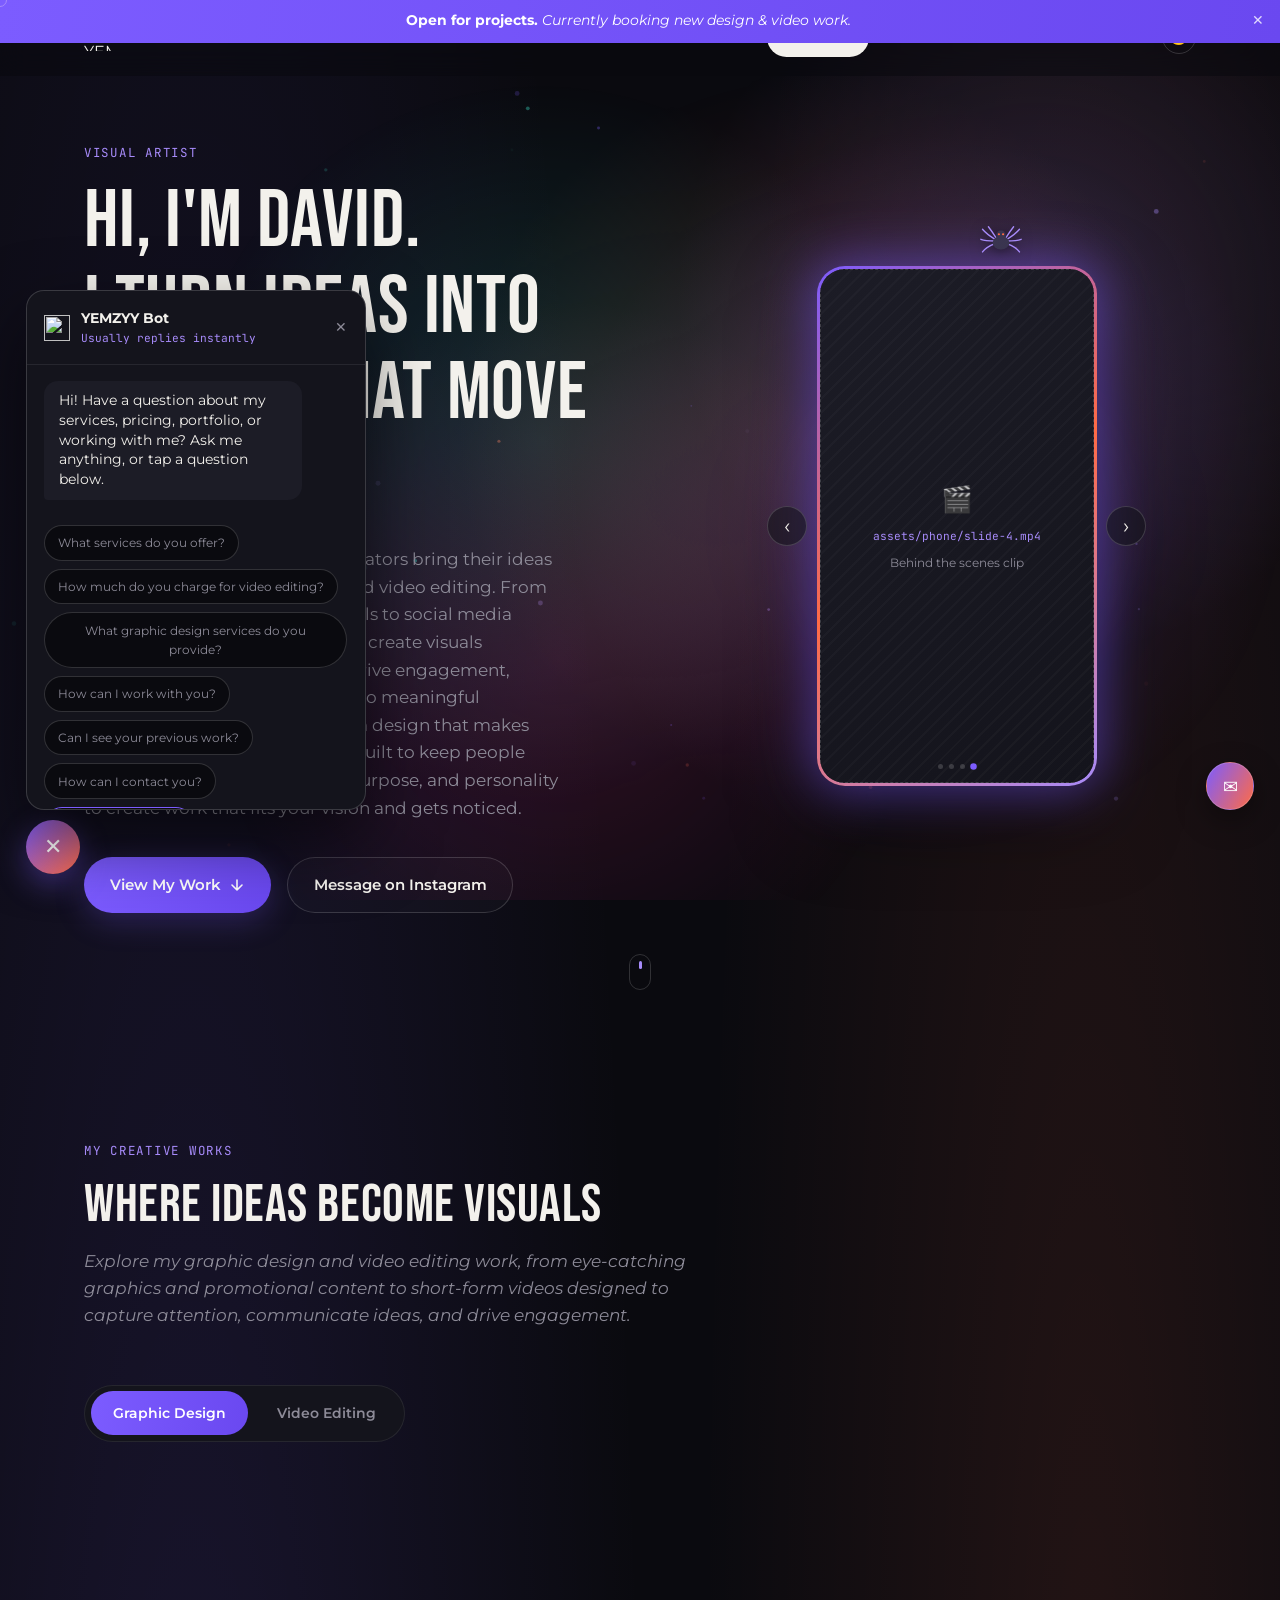
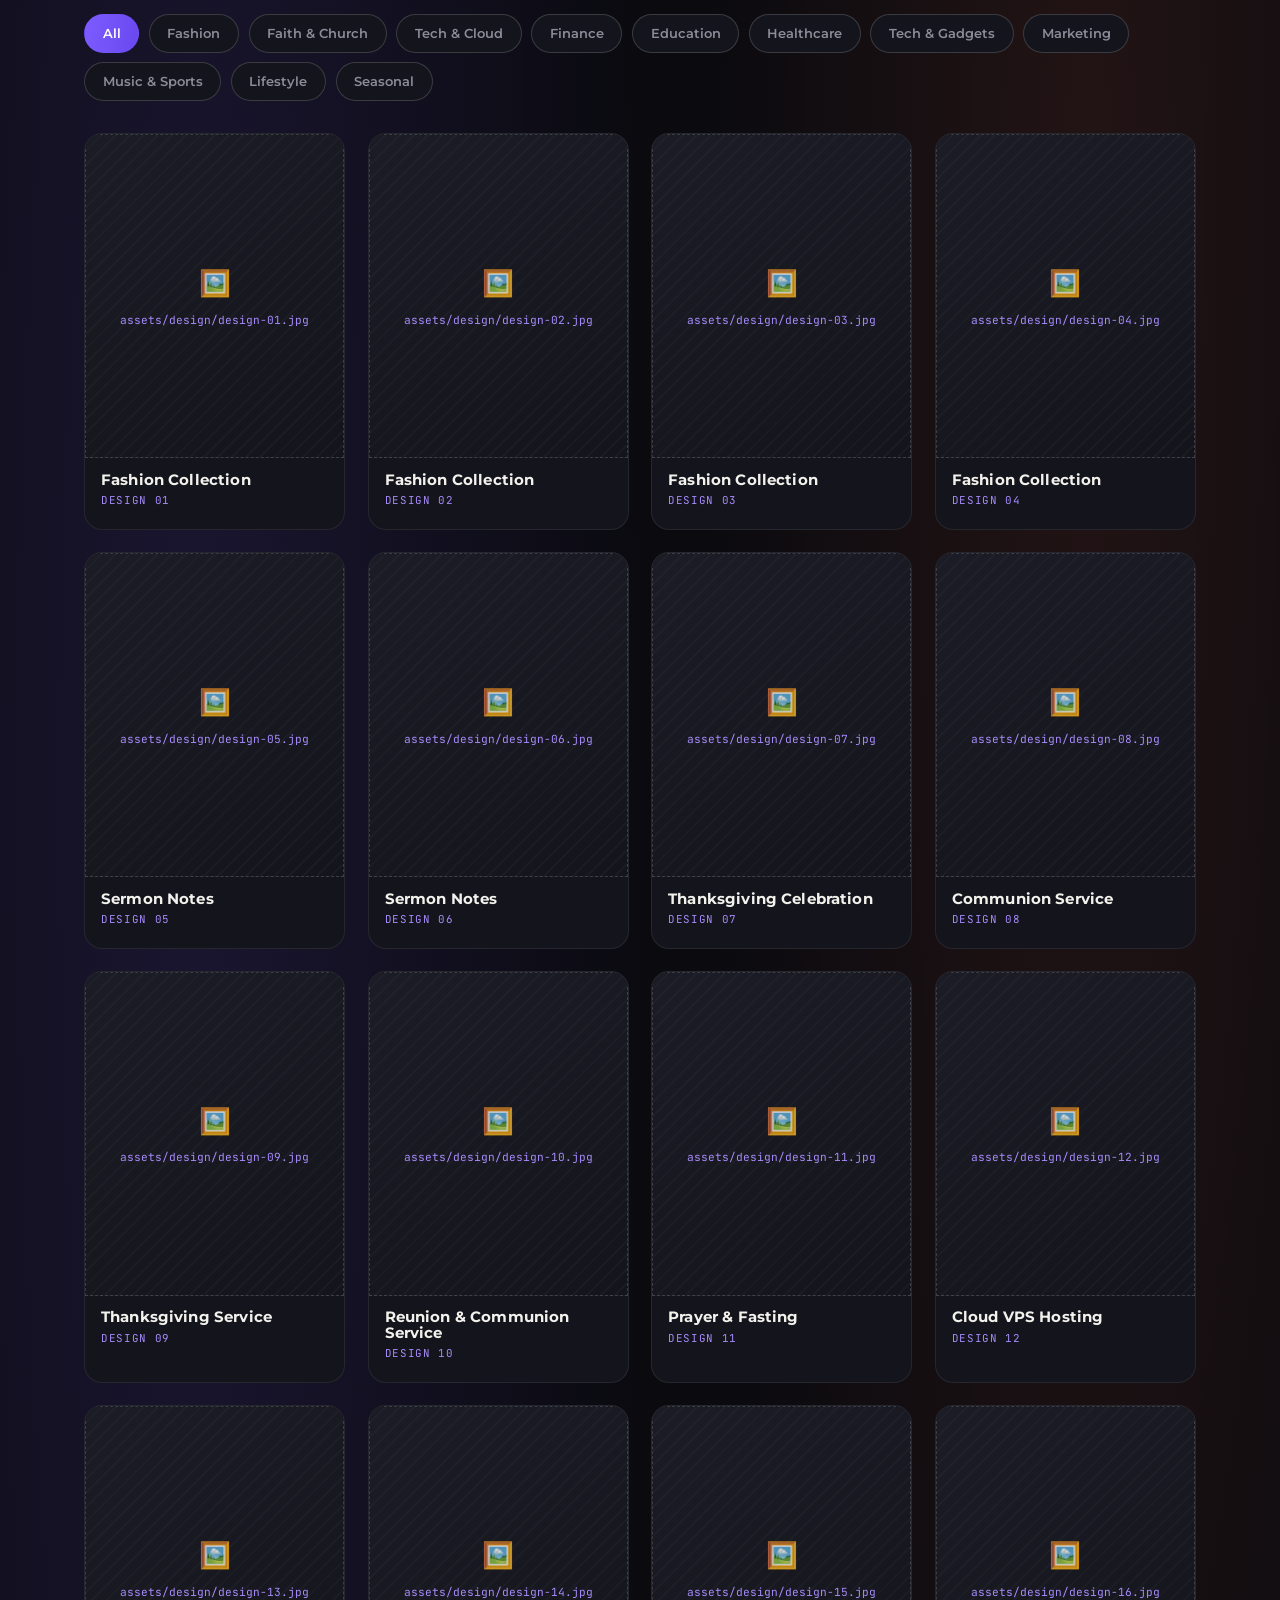
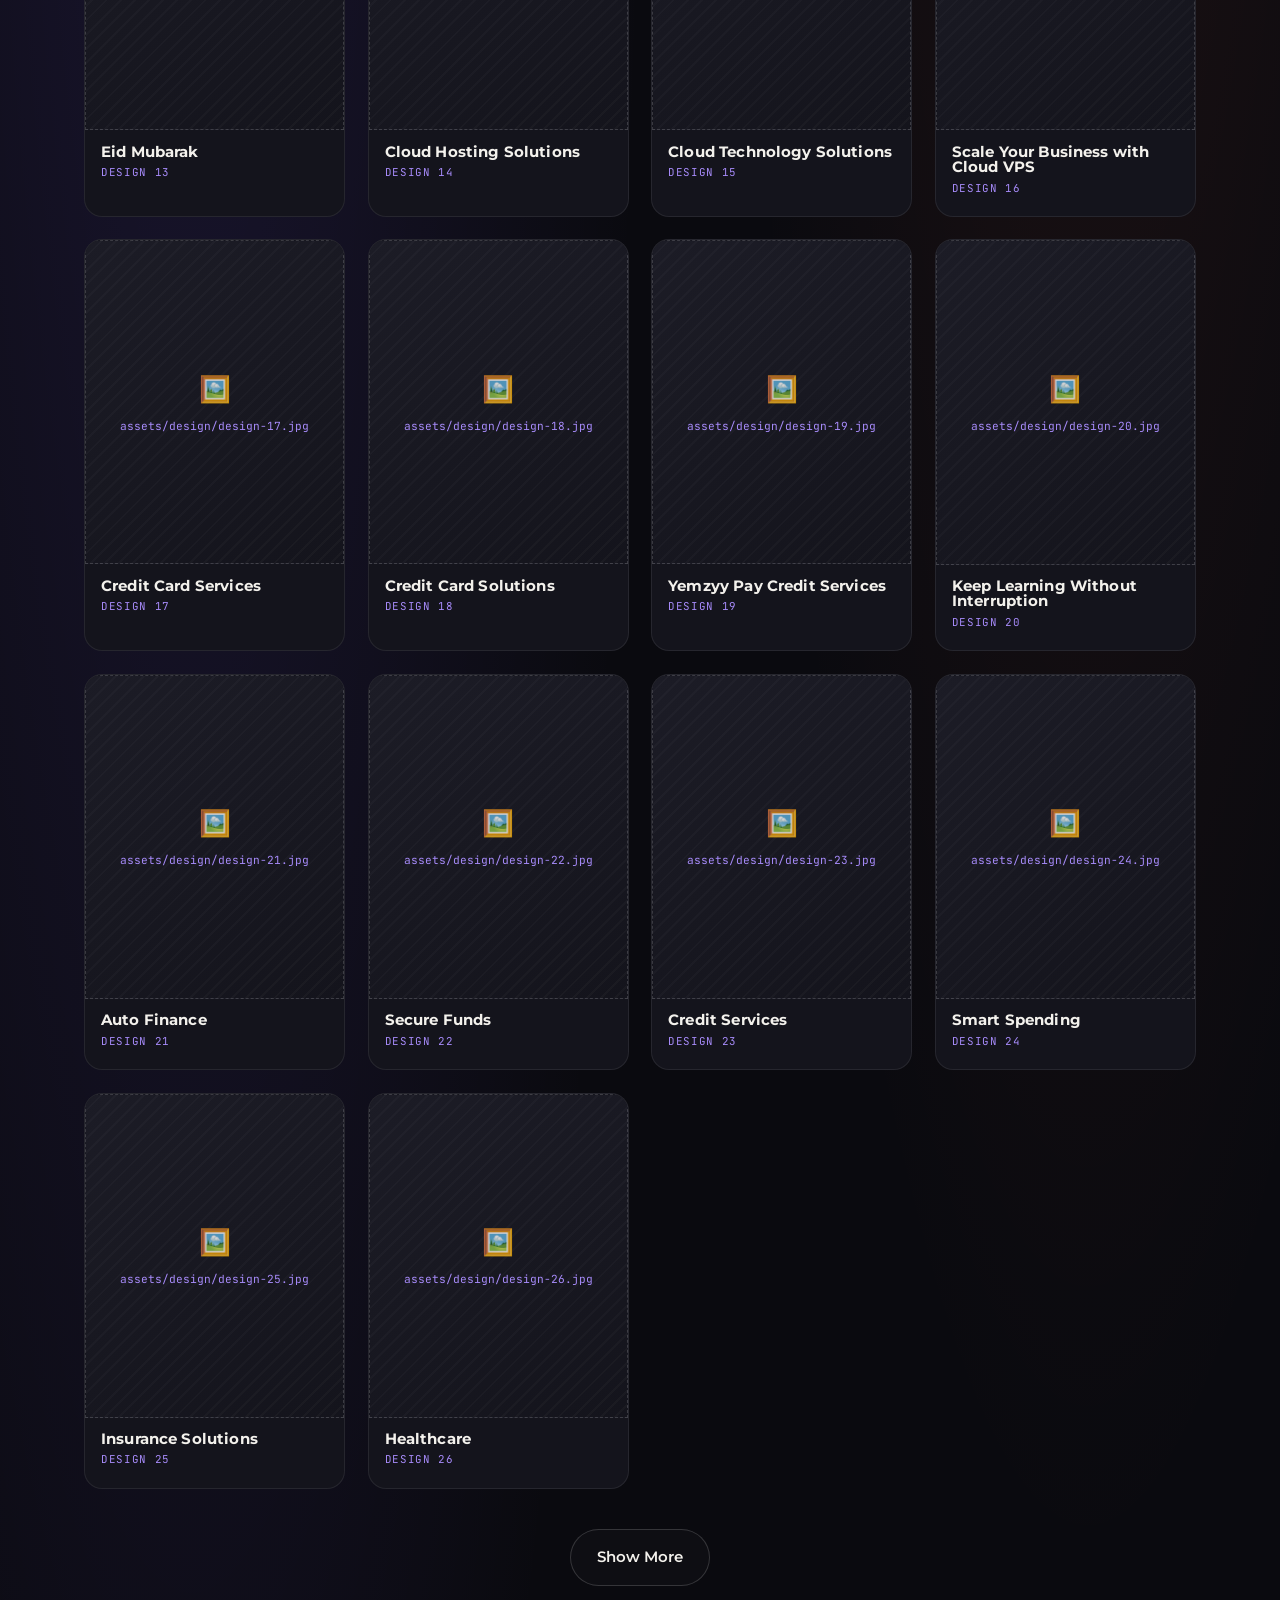
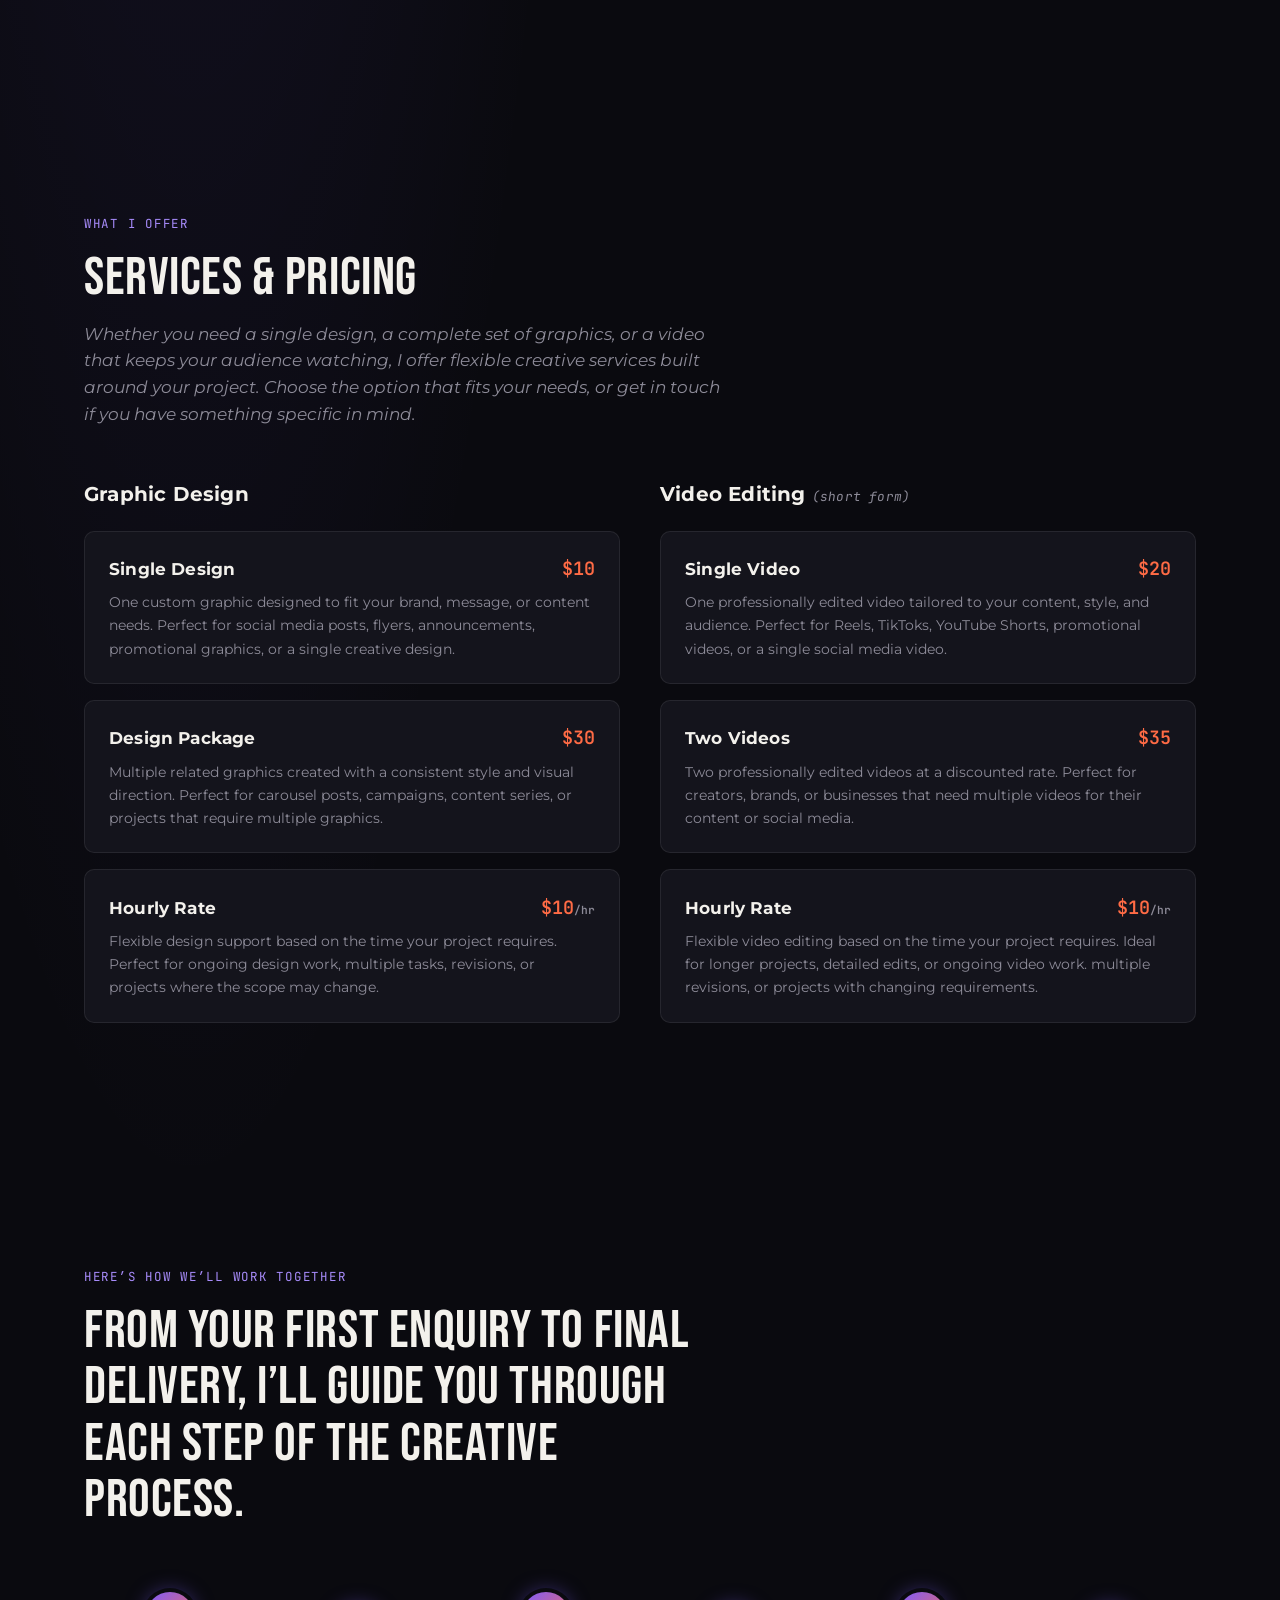
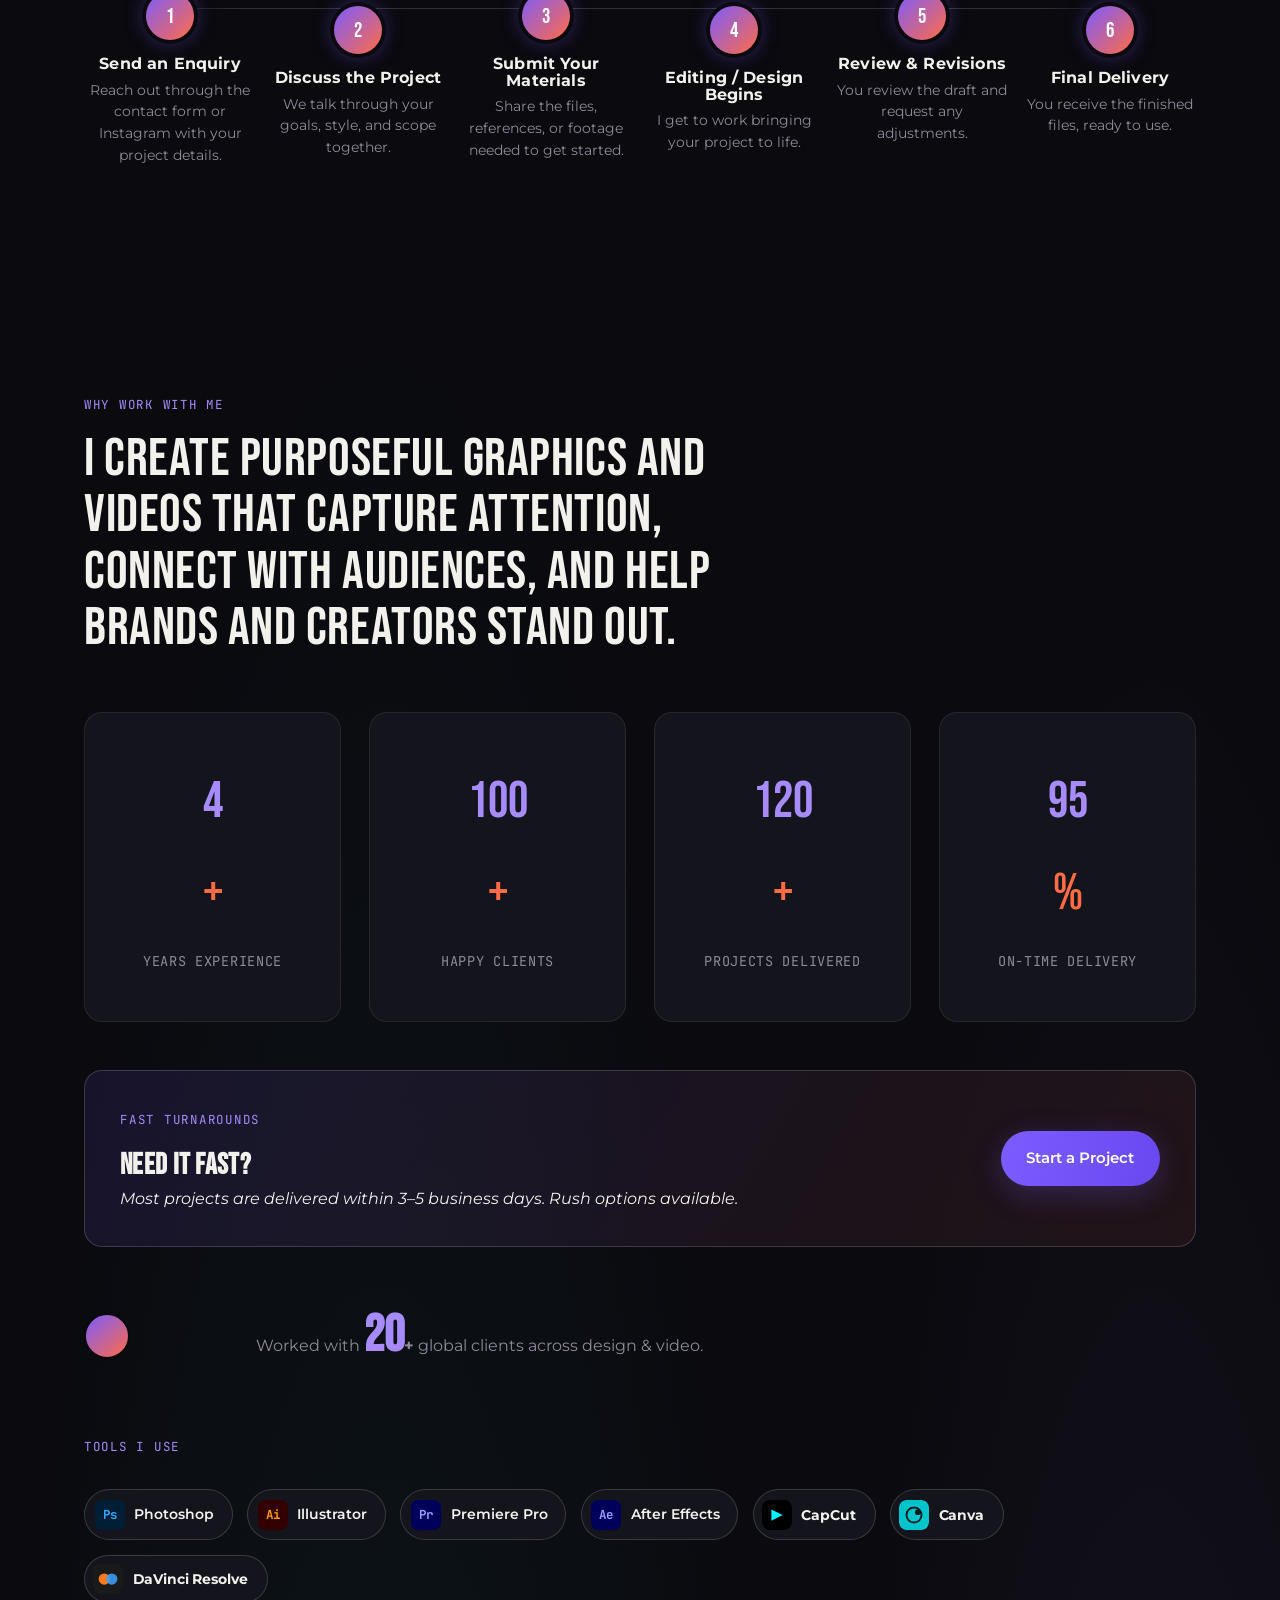
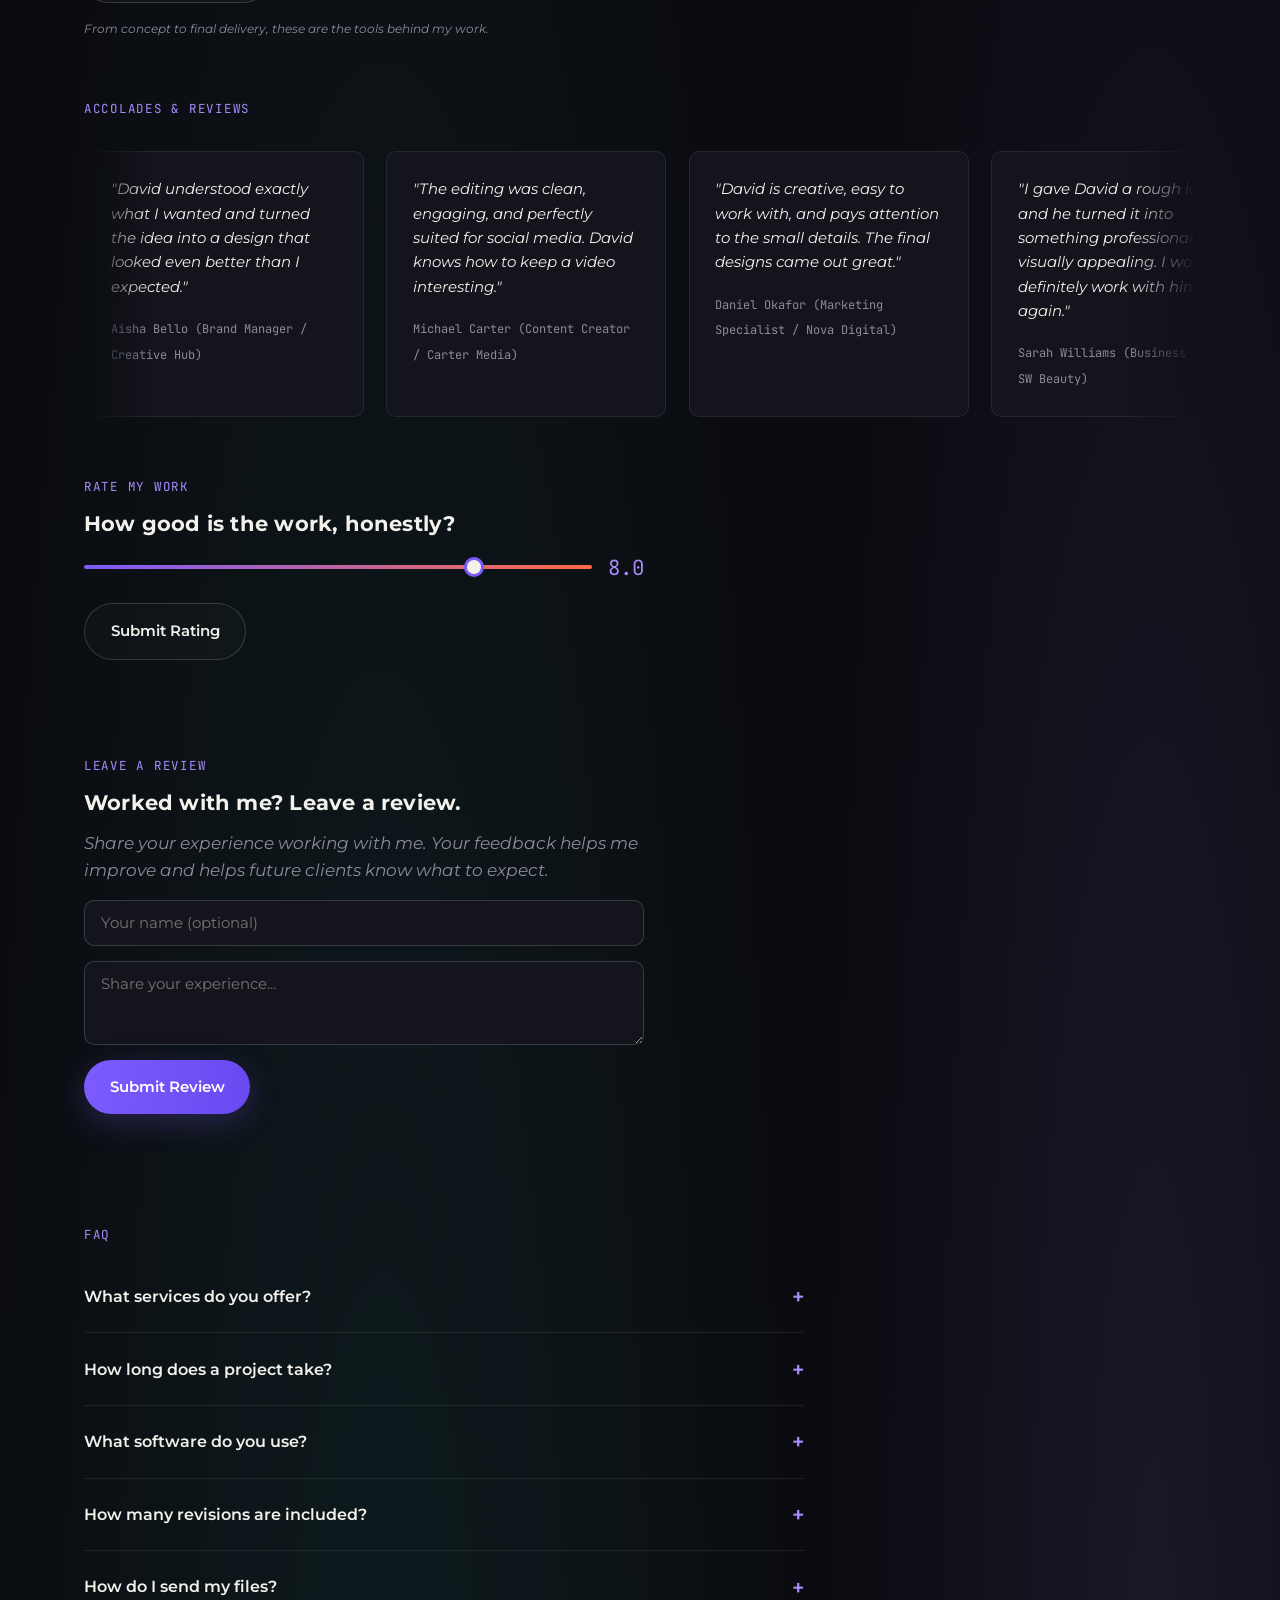
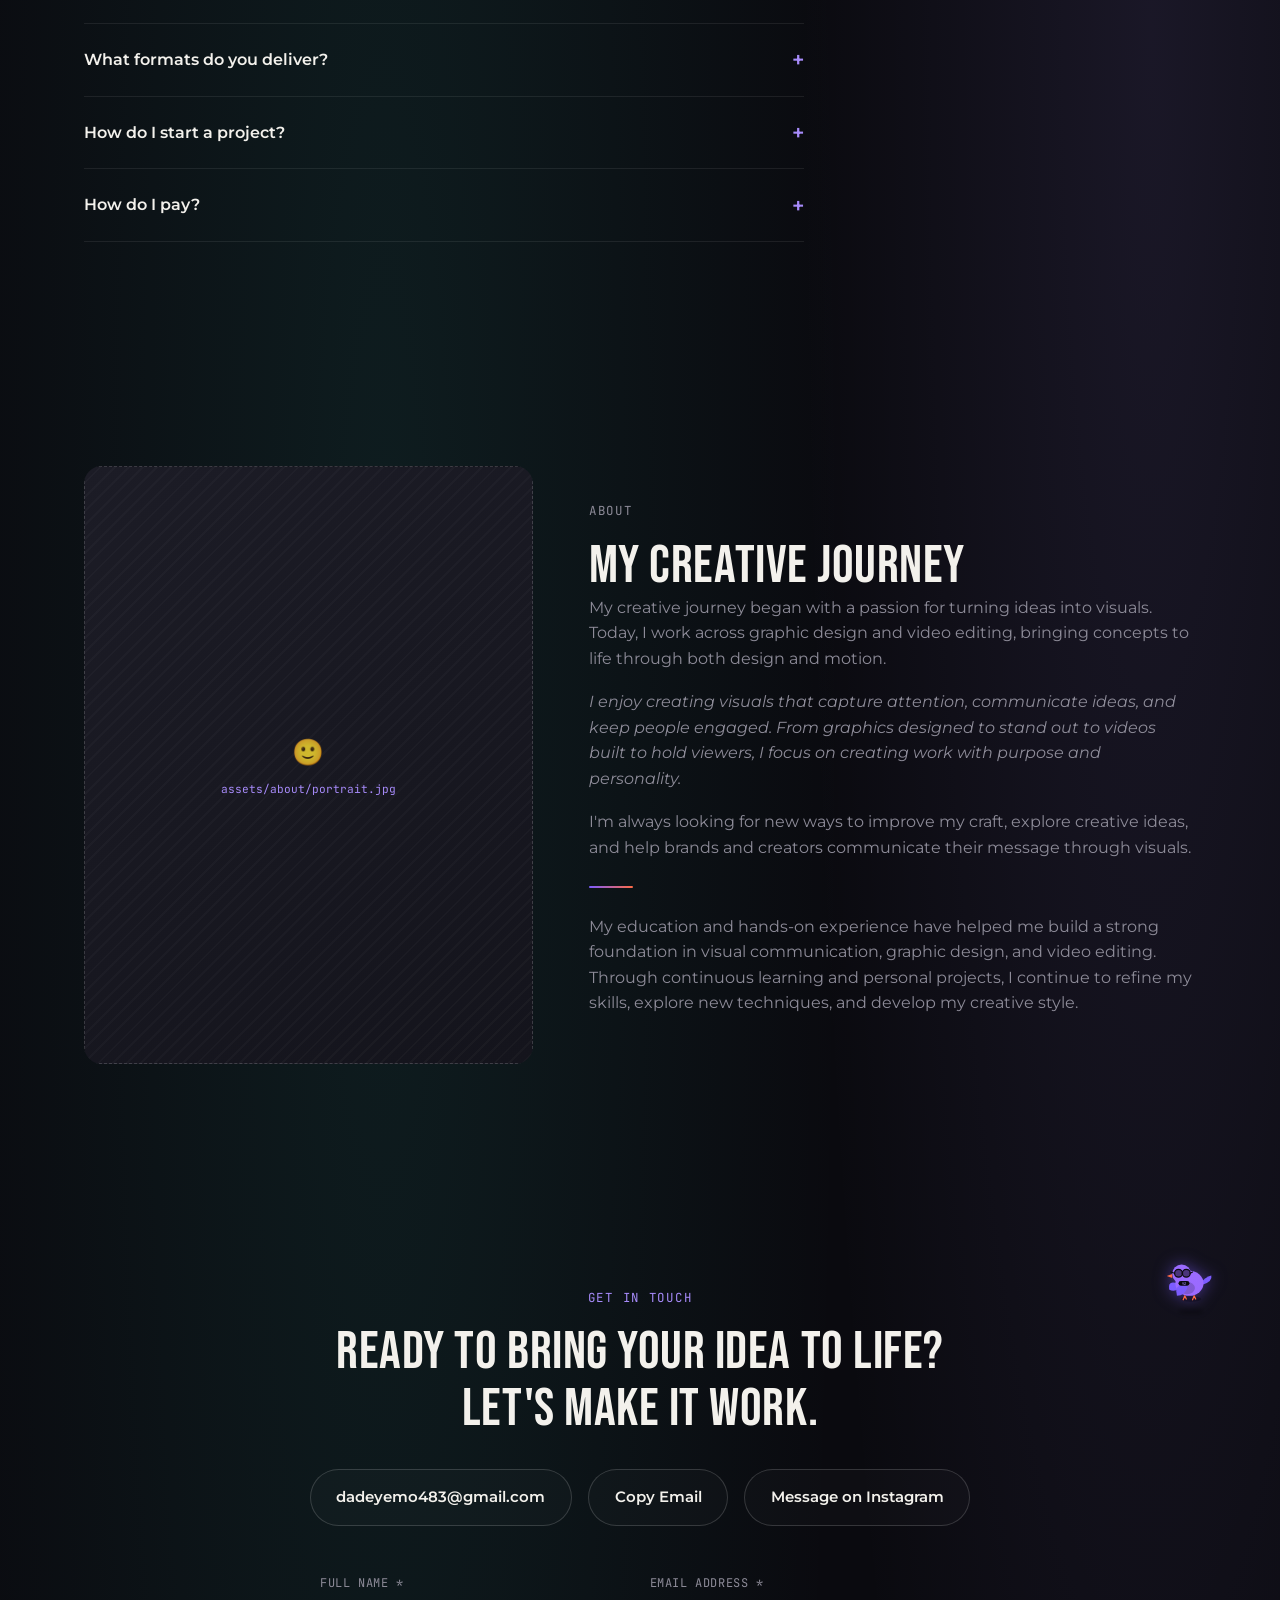
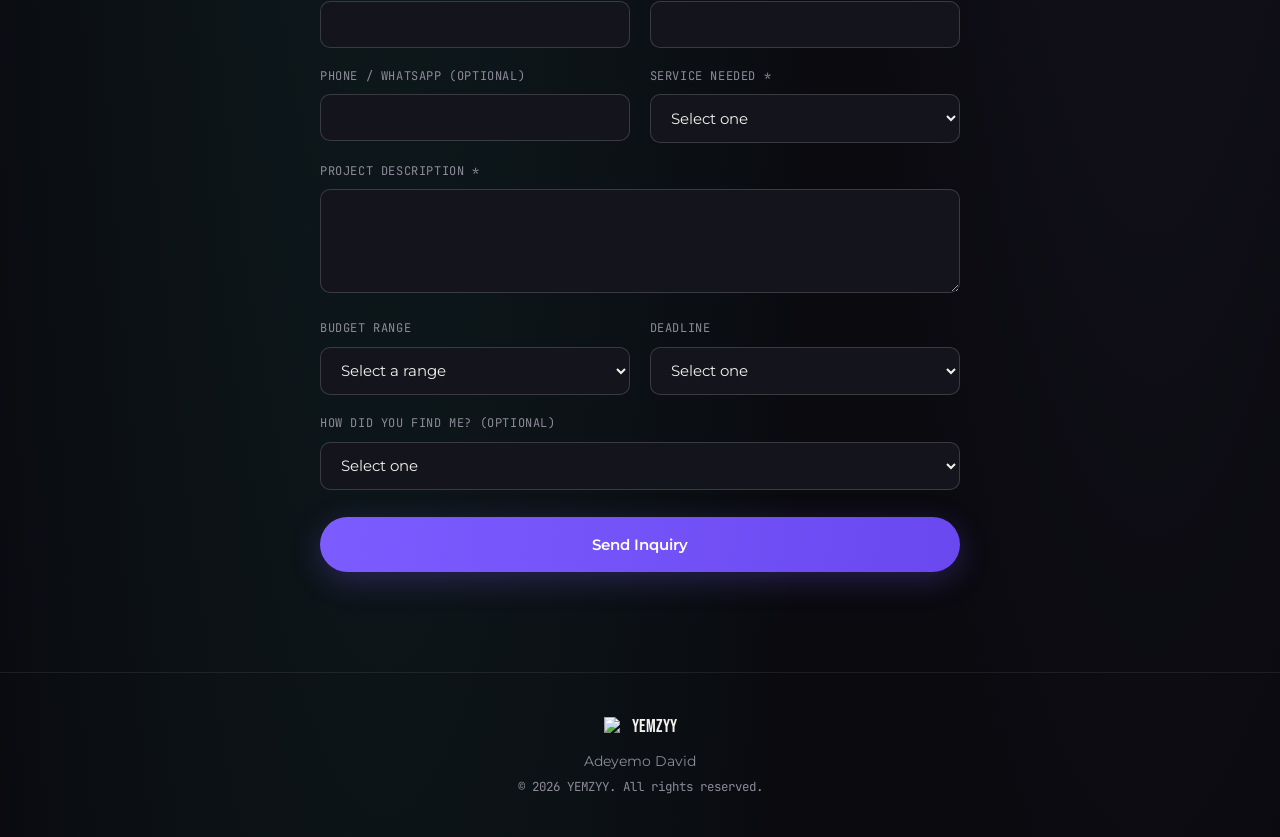
==== index.html @ f6cdbda6 "Add files via upload" ====
<!DOCTYPE html>
<html lang="en">
<head>
<meta charset="UTF-8">
<meta name="viewport" content="width=device-width, initial-scale=1.0">
<title>YEMZYY — Graphic Design & Video Editing</title>
<meta name="description" content="Adeyemo David (YEMZYY) — graphic design & video editing portfolio. Bold visuals, engaging motion, creative storytelling.">

<!-- Social sharing preview (Open Graph + Twitter Card) -->
<!-- Update og:url once your site is live. og:image uses the logo for now — swap in a 1200x630 banner image for a better preview if you make one. -->
<meta property="og:type" content="website">
<meta property="og:title" content="YEMZYY — Graphic Design & Video Editing">
<meta property="og:description" content="Adeyemo David (YEMZYY) — graphic design & video editing portfolio. Bold visuals, engaging motion, creative storytelling.">
<meta property="og:image" content="assets/logo.png">
<meta property="og:url" content="https://yemzyy.github.io/adeyemo-portfolio/">
<meta name="twitter:card" content="summary_large_image">
<meta name="twitter:title" content="YEMZYY — Graphic Design & Video Editing">
<meta name="twitter:description" content="Adeyemo David (YEMZYY) — graphic design & video editing portfolio. Bold visuals, engaging motion, creative storytelling.">
<meta name="twitter:image" content="assets/logo.png"><link rel="icon" type="image/png" href="assets/logo.png">

<!-- Fonts: Bebas Neue (display headings) + Montserrat (body) + JetBrains Mono (labels/numbers) -->
<link rel="preconnect" href="https://fonts.googleapis.com">
<link rel="preconnect" href="https://fonts.gstatic.com" crossorigin>
<link href="https://fonts.googleapis.com/css2?family=Bebas+Neue&family=Montserrat:ital,wght@0,400;0,500;0,600;0,700;0,800;1,400;1,500;1,600&family=JetBrains+Mono:wght@400;500;600&display=swap" rel="stylesheet">

<link rel="stylesheet" href="styles.css">
</head>
<body>

<!-- ============ LOADING SCREEN ============ -->
<div class="loading-screen" id="loadingScreen" aria-hidden="true">
  <div class="loading-mark">
    <img src="assets/logo.png" alt="">
    <span class="loading-ring"></span>
  </div>
</div>

<!-- ============ SKIP LINK (accessibility) ============ -->
<a href="#top" class="skip-link">Skip to content</a>

<!-- ============ SCROLL PROGRESS BAR ============ -->
<div class="progress-bar" id="progressBar" aria-hidden="true"></div>

<!-- ============ ANNOUNCEMENT BANNER ============ -->
<div class="banner" id="banner">
  <p><strong>Open for projects.</strong> <span class="italic">Currently booking new design & video work.</span></p>
  <button id="bannerClose" aria-label="Dismiss banner">✕</button>
</div>

<!-- ============ PLASMA WAVE BACKGROUND ============ -->
<canvas id="plasmaCanvas" class="plasma-canvas" aria-hidden="true"></canvas>

<!-- ============ CUSTOM CURSOR ============ -->
<div class="cursor-follower" id="cursorFollower" aria-hidden="true"><span id="cursorIcon"></span></div>

<!-- ============ SPIDER (click to squash — easter egg) ============ -->
<button class="spider" id="spider" aria-label="A little spider — click it">
  <div class="impact-burst" id="spiderBurst" aria-hidden="true"><span></span><span></span><span></span><span></span><span></span><span></span></div>
  <svg viewBox="0 0 50 40" class="spider-body">
    <g class="spider-legs" stroke="var(--accent-2)" stroke-width="1.6" stroke-linecap="round" fill="none">
      <g class="leg leg-a" style="transform-origin:18px 18px"><path d="M18 18 Q8 12 3 6"/></g>
      <g class="leg leg-b" style="transform-origin:18px 20px"><path d="M18 20 Q6 20 1 18"/></g>
      <g class="leg leg-a" style="transform-origin:18px 23px"><path d="M18 23 Q7 27 3 33"/></g>
      <g class="leg leg-b" style="transform-origin:32px 18px"><path d="M32 18 Q42 12 47 6"/></g>
      <g class="leg leg-a" style="transform-origin:32px 20px"><path d="M32 20 Q44 20 49 18"/></g>
      <g class="leg leg-b" style="transform-origin:32px 23px"><path d="M32 23 Q43 27 47 33"/></g>
      <g class="leg leg-b" style="transform-origin:19px 16px"><path d="M19 16 Q14 8 10 3"/></g>
      <g class="leg leg-a" style="transform-origin:31px 16px"><path d="M31 16 Q36 8 40 3"/></g>
    </g>
    <g class="spider-torso">
      <ellipse cx="25" cy="22" rx="10" ry="8" fill="url(#spiderGrad)"/>
      <circle cx="25" cy="13" r="5.5" fill="url(#spiderGrad)"/>
      <circle cx="22.5" cy="12" r="1.3" fill="var(--accent-warm)"/>
      <circle cx="27.5" cy="12" r="1.3" fill="var(--accent-warm)"/>
    </g>
    <defs>
      <linearGradient id="spiderGrad" x1="0" y1="0" x2="50" y2="40">
        <stop offset="0%" stop-color="#3a3550"/>
        <stop offset="100%" stop-color="#1c1a28"/>
      </linearGradient>
    </defs>
  </svg>
</button>

<!-- ============ BIRD (click/tap to startle it — easter egg) ============ -->
<button class="bird" id="bird" aria-label="A little bird — click it">
  <div class="impact-burst" id="birdBurst" aria-hidden="true"><span></span><span></span><span></span><span></span><span></span><span></span></div>
  <svg viewBox="0 0 60 44" class="bird-body">
    <g class="wing wing-back"><path d="M28 20 Q10 8 2 16 Q14 22 28 24 Z" fill="url(#birdGrad2)"/></g>
    <ellipse cx="32" cy="24" rx="16" ry="10" fill="url(#birdGrad)"/>
    <path d="M46 18 Q58 14 56 24 Q50 26 44 22 Z" fill="url(#birdGrad2)"/>
    <circle cx="16" cy="16" r="9" fill="url(#birdGrad)"/>
    <path d="M6 16 L-2 13 L6 20 Z" fill="var(--accent-warm)"/>
    <circle cx="13" cy="14" r="1.6" fill="#0a0a0f"/>
    <g class="wing wing-front"><path d="M30 22 Q14 12 4 22 Q16 30 30 28 Z" fill="url(#birdGrad)"/></g>
    <path d="M42 30 L50 40 M46 30 L52 38" stroke="var(--accent-warm)" stroke-width="1.6" stroke-linecap="round"/>
    <defs>
      <linearGradient id="birdGrad" x1="0" y1="0" x2="60" y2="44">
        <stop offset="0%" stop-color="#5ce8d9"/>
        <stop offset="100%" stop-color="#22a99c"/>
      </linearGradient>
      <linearGradient id="birdGrad2" x1="0" y1="0" x2="60" y2="44">
        <stop offset="0%" stop-color="#38d9c4"/>
        <stop offset="100%" stop-color="#1a8a7e"/>
      </linearGradient>
    </defs>
  </svg>
</button>
<div class="mascot" id="mascot" aria-hidden="true">
  <div class="mascot-shadow"></div>
  <svg viewBox="0 0 64 60" class="mascot-body">
    <ellipse cx="32" cy="50" rx="13" ry="3.5" fill="rgba(0,0,0,0.28)"/>
    <!-- back wing -->
    <path d="M14 30 Q2 26 4 38 Q10 42 20 36 Z" fill="url(#mascotGrad2)"/>
    <!-- tail -->
    <path d="M46 32 Q60 28 58 20 Q50 22 44 30 Z" fill="url(#mascotGrad2)"/>
    <!-- body -->
    <ellipse cx="30" cy="30" rx="18" ry="16" fill="url(#mascotGrad)"/>
    <!-- belly -->
    <ellipse cx="27" cy="36" rx="10" ry="8" fill="var(--bg-void)" opacity="0.18"/>
    <!-- front wing -->
    <path d="M22 30 Q10 34 14 46 Q24 46 28 34 Z" fill="url(#mascotGrad2)"/>
    <!-- head -->
    <circle cx="20" cy="18" r="12" fill="url(#mascotGrad)"/>
    <!-- beak -->
    <path d="M8 18 L1 20.5 L8 23 Z" fill="var(--accent-warm)"/>
    <!-- glasses -->
    <circle cx="16" cy="17" r="5" fill="rgba(10,10,15,0.55)" stroke="#0a0a0f" stroke-width="1.6"/>
    <circle cx="26" cy="17" r="5" fill="rgba(10,10,15,0.55)" stroke="#0a0a0f" stroke-width="1.6"/>
    <line x1="21" y1="17" x2="21" y2="17" stroke="#0a0a0f" stroke-width="1.6"/>
    <path d="M21 16 L21 18" stroke="#0a0a0f" stroke-width="1.6"/>
    <path d="M11 17 L6 15.5" stroke="#0a0a0f" stroke-width="1.4" stroke-linecap="round"/>
    <path d="M31 17 L34 15.5" stroke="#0a0a0f" stroke-width="1.4" stroke-linecap="round"/>
    <!-- neck tag -->
    <rect x="16" y="27" width="14" height="6" rx="3" fill="#0a0a0f"/>
    <text x="23" y="31.5" text-anchor="middle" font-family="var(--font-mono)" font-size="4.6" fill="var(--accent-2)" font-weight="700">YZ</text>
    <!-- feet -->
    <path d="M24 46 L22 51 M24 46 L26 50" stroke="var(--accent-warm)" stroke-width="1.6" stroke-linecap="round"/>
    <path d="M36 46 L34 51 M36 46 L38 50" stroke="var(--accent-warm)" stroke-width="1.6" stroke-linecap="round"/>
    <defs>
      <linearGradient id="mascotGrad" x1="0" y1="0" x2="60" y2="60">
        <stop offset="0%" stop-color="#9b6bff"/>
        <stop offset="100%" stop-color="#6a3ff0"/>
      </linearGradient>
      <linearGradient id="mascotGrad2" x1="0" y1="0" x2="60" y2="60">
        <stop offset="0%" stop-color="#7c5cff"/>
        <stop offset="100%" stop-color="#5232c9"/>
      </linearGradient>
    </defs>
  </svg>
</div>

<!-- ============ NAV ============ -->
<header class="nav" id="nav">
  <div class="nav-inner">
    <a href="#top" class="nav-logo" id="navLogo">
      <img src="assets/logo.png" alt="YEMZYY logo">
      <span class="nav-logo-text">YEMZYY</span>
    </a>
    <nav class="nav-links" id="navLinks">
      <a href="#work">Work</a>
      <a href="#more">More</a>
      <a href="#services">Services</a>
      <a href="#about">About</a>
      <a href="#contact" class="nav-cta">Let's Talk</a>
    </nav>
    <div class="nav-right">
      <button class="theme-toggle" id="themeToggle" aria-label="Toggle light/dark theme" title="Toggle theme">
        <span class="theme-icon-dark">🌙</span>
        <span class="theme-icon-light">☀️</span>
      </button>
      <button class="nav-toggle" id="navToggle" aria-label="Toggle menu" aria-expanded="false">
        <span></span><span></span><span></span>
      </button>
    </div>
  </div>
</header>

<main id="top">

  <!-- ============ HERO ============ -->
  <section class="hero" id="hero">
    <div class="hero-inner">
      <div class="hero-text">
        <p class="eyebrow" data-reveal>Visual Artist</p>
        <h1 class="stagger-text" data-reveal>
          <span class="stagger-line">Hi, I'm David.</span>
          <span class="stagger-line">I turn ideas into <span class="text-accent">visuals</span> that move people.</span>
        </h1>
        <p class="hero-lede" data-reveal>
            I help brands, businesses, and creators bring their ideas to life through graphic design and video editing. From branding and marketing materials to social media graphics and short-form videos, I create visuals designed to capture attention, drive engagement, increase reach, and turn views into meaningful connections.

Whether you need a design that makes your brand stand out or a video built to keep people watching, I combine creativity, purpose, and personality to create work that fits your vision and gets noticed.
        </p>
        <div class="hero-actions" data-reveal>
          <a href="#work" class="btn btn-primary" id="ctaViewWork" data-cursor="play">
            <span>View My Work</span>
            <svg width="16" height="16" viewBox="0 0 16 16" fill="none"><path d="M8 3v10M3 8l5 5 5-5" stroke="currentColor" stroke-width="1.6" stroke-linecap="round" stroke-linejoin="round"/></svg>
          </a>
          <a href="https://www.instagram.com/adeyemodavid_" target="_blank" rel="noopener" class="btn btn-ghost">
            <span>Message on Instagram</span>
          </a>
        </div>
      </div>

      <div class="hero-visual" data-reveal>
        <div class="phone-glow" aria-hidden="true"></div>
        <button class="phone-arrow phone-arrow-left" id="phonePrev" aria-label="Previous slide">‹</button>
        <div class="glow-display" id="glowDisplay">
          <div class="glow-display-inner" id="phoneScreen">
            <div class="phone-slide is-active">
              <video src="assets/phone/slide-1.mp4" class="real-media" muted loop playsinline autoplay onerror="this.style.display='none'"></video>
              <div class="phone-placeholder"><span class="ph-icon">🎬</span><span class="ph-label">assets/phone/slide-1.mp4</span><span class="ph-note">Video of you</span></div>
            </div>
            <div class="phone-slide">
              <video src="assets/phone/slide-2.mp4" class="real-media" muted loop playsinline autoplay preload="metadata" onerror="this.style.display='none'"></video>
              <div class="phone-placeholder"><span class="ph-icon">🎬</span><span class="ph-label">assets/phone/slide-2.mp4</span><span class="ph-note">Video of you speaking</span></div>
            </div>
            <div class="phone-slide">
              <video src="assets/phone/slide-3.mp4" class="real-media" muted loop playsinline autoplay preload="metadata" onerror="this.style.display='none'"></video>
              <div class="phone-placeholder"><span class="ph-icon">🎬</span><span class="ph-label">assets/phone/slide-3.mp4</span><span class="ph-note">Work in progress clip</span></div>
            </div>
            <div class="phone-slide">
              <video src="assets/phone/slide-4.mp4" class="real-media" muted loop playsinline autoplay preload="metadata" onerror="this.style.display='none'"></video>
              <div class="phone-placeholder"><span class="ph-icon">🎬</span><span class="ph-label">assets/phone/slide-4.mp4</span><span class="ph-note">Behind the scenes clip</span></div>
            </div>
            <div class="phone-dots" id="phoneDots"></div>
          </div>
        </div>
        <button class="phone-arrow phone-arrow-right" id="phoneNext" aria-label="Next slide">›</button>
      </div>
    </div>

    <a href="#work" class="scroll-hint" aria-hidden="true"><span></span></a>
  </section>

  <!-- ============ WORK / PORTFOLIO ============ -->
  <!-- ============ RECENT PROJECTS (hidden automatically if nothing is marked recent in the CMS) ============ -->
  <section class="recent-section" id="recentSection">
    <div class="section-head" data-reveal>
      <p class="eyebrow">Fresh</p>
      <h2>Recently added.</h2>
    </div>
    <div class="recent-track" id="recentTrack"></div>
  </section>

  <section class="work" id="work">
    <div class="section-head" data-reveal>
      <p class="eyebrow">MY CREATIVE WORKS</p>
      <h2>Where Ideas Become Visuals</h2>
      <p class="section-lede italic">Explore my graphic design and video editing work, from eye-catching graphics and promotional content to short-form videos designed to capture attention, communicate ideas, and drive engagement.</p>
    </div>

    <div class="work-tabs" data-reveal>
      <button class="tab-btn is-active" data-tab="design">Graphic Design</button>
      <button class="tab-btn" data-tab="video">Video Editing</button>
    </div>

    <!-- Design panel -->
    <div class="work-panel is-active" data-panel="design">
      <svg class="deco-icon deco-artboard" id="decoArtboard" viewBox="0 0 120 100" fill="none" xmlns="http://www.w3.org/2000/svg">
        <!-- artboard -->
        <rect x="14" y="10" width="80" height="66" rx="4" stroke="var(--accent-2)" stroke-width="2.5"/>
        <line x1="14" y1="10" x2="6" y2="10" stroke="var(--accent-2)" stroke-width="2"/>
        <line x1="14" y1="76" x2="6" y2="76" stroke="var(--accent-2)" stroke-width="2"/>
        <line x1="94" y1="10" x2="102" y2="10" stroke="var(--accent-2)" stroke-width="2"/>
        <line x1="94" y1="76" x2="102" y2="76" stroke="var(--accent-2)" stroke-width="2"/>
        <!-- drawn curve (bezier path) -->
        <path d="M24 58 C 40 20, 68 20, 84 48" stroke="var(--accent-warm)" stroke-width="2.5" stroke-linecap="round"/>
        <circle cx="24" cy="58" r="3" fill="var(--accent-warm)"/>
        <circle cx="84" cy="48" r="3" fill="var(--accent-warm)"/>
        <circle cx="52" cy="24" r="2.5" fill="var(--bg-void)" stroke="var(--accent-warm)" stroke-width="2"/>
        <!-- pen tool nib -->
        <path d="M96 62 L112 78 L104 86 L88 70 Z" fill="var(--accent)" opacity="0.9"/>
        <path d="M88 70 L82 92 L96 62" stroke="var(--accent)" stroke-width="2" stroke-linejoin="round" fill="none"/>
        <!-- color palette swatches -->
        <circle cx="20" cy="90" r="5" fill="var(--accent)"/>
        <circle cx="34" cy="90" r="5" fill="var(--accent-warm)"/>
        <circle cx="48" cy="90" r="5" fill="var(--accent-2)"/>
      </svg>
      <div class="filter-bar" id="designFilters"></div>
      <div class="work-grid" id="designGrid"></div>
      <div class="filter-empty" id="designEmpty"><p>No designs match this filter.</p><button class="btn btn-ghost" data-clear-filter="design">Clear Filter</button></div>
      <button class="btn btn-ghost view-more-btn" data-view-more="design">Show More</button>
    </div>

    <!-- Video panel -->
    <div class="work-panel" data-panel="video">
      <svg class="deco-icon deco-timeline" id="decoTimeline" viewBox="0 0 280 130" fill="none" xmlns="http://www.w3.org/2000/svg">
        <!-- panel bg -->
        <rect x="0" y="0" width="280" height="130" rx="8" fill="var(--bg-surface)" stroke="var(--border-strong)" stroke-width="1.5"/>
        <!-- time ruler -->
        <line x1="14" y1="18" x2="266" y2="18" stroke="var(--border-strong)" stroke-width="1"/>
        <g stroke="var(--text-muted)" stroke-width="1">
          <line x1="34" y1="12" x2="34" y2="18"/><line x1="74" y1="12" x2="74" y2="18"/>
          <line x1="114" y1="12" x2="114" y2="18"/><line x1="154" y1="12" x2="154" y2="18"/>
          <line x1="194" y1="12" x2="194" y2="18"/><line x1="234" y1="12" x2="234" y2="18"/>
        </g>
        <!-- V2 track: B-roll clips + transition -->
        <text x="14" y="32" font-family="monospace" font-size="7" fill="var(--text-muted)">V2</text>
        <rect x="28" y="24" width="60" height="16" rx="2" fill="var(--accent-2)" opacity="0.85"/>
        <path d="M88 24 L98 24 L88 40 Z" fill="var(--accent-2)" opacity="0.5"/>
        <path d="M98 24 L98 40 L88 40 Z" fill="var(--accent-warm)" opacity="0.5"/>
        <rect x="98" y="24" width="70" height="16" rx="2" fill="var(--accent-warm)" opacity="0.85"/>
        <rect x="176" y="24" width="50" height="16" rx="2" fill="var(--accent-2)" opacity="0.85"/>
        <!-- V1 track: main clips -->
        <text x="14" y="54" font-family="monospace" font-size="7" fill="var(--text-muted)">V1</text>
        <rect x="28" y="46" width="90" height="16" rx="2" fill="var(--accent)" opacity="0.9"/>
        <rect x="122" y="46" width="104" height="16" rx="2" fill="var(--accent)" opacity="0.7"/>
        <!-- A1 track: waveform -->
        <text x="14" y="76" font-family="monospace" font-size="7" fill="var(--text-muted)">A1</text>
        <rect x="28" y="68" width="198" height="16" rx="2" fill="var(--bg-surface-2)" stroke="var(--border-strong)" stroke-width="1"/>
        <polyline points="32,76 38,72 44,80 50,73 56,78 62,71 68,79 74,75 80,80 86,72 92,77 98,74 104,80 110,73 116,78 122,71 128,79 134,75 140,80 146,72 152,77 158,74 164,80 170,73 176,78 182,71 188,79 194,75 200,80 206,73 212,78 218,76" fill="none" stroke="var(--accent-2)" stroke-width="1.2"/>
        <!-- A2 track: waveform -->
        <text x="14" y="98" font-family="monospace" font-size="7" fill="var(--text-muted)">A2</text>
        <rect x="28" y="90" width="140" height="16" rx="2" fill="var(--bg-surface-2)" stroke="var(--border-strong)" stroke-width="1"/>
        <polyline points="32,98 40,94 48,101 56,95 64,99 72,93 80,100 88,96 96,99 104,94 112,98 120,95 128,101 136,94 144,99 152,96 160,99" fill="none" stroke="var(--accent-warm)" stroke-width="1.2"/>
        <!-- playhead (animated) -->
        <g class="timeline-playhead">
          <line x1="0" y1="14" x2="0" y2="112" stroke="var(--accent-warm)" stroke-width="1.5"/>
          <path d="M-4 14 L4 14 L0 20 Z" fill="var(--accent-warm)"/>
        </g>
      </svg>

      <div class="video-panel-head">
        <p class="section-lede italic" style="margin-top:0"></p>
        <a href="#vlogs" class="btn btn-ghost" data-cursor="play"><span>Jump to Vlog Edits</span></a>
      </div>

      <div class="filter-bar" id="videoFilters"></div>
      <div class="work-grid" id="videoGrid"></div>
      <div class="filter-empty" id="videoEmpty"><p>No videos match this filter.</p><button class="btn btn-ghost" data-clear-filter="video">Clear Filter</button></div>
      <button class="btn btn-ghost view-more-btn" data-view-more="video">Show More</button>

      <!-- Vlog Edits subsection -->
      <div class="vlog-section" id="vlogs">
        <div class="vlog-head">
          <div>
            <p class="eyebrow">Vlog Edits</p>
            <h3>Day-in-the-life & vlog style edits.</h3>
          </div>
          <a href="#contact" class="btn btn-primary" data-cursor="play"><span>Get a Vlog Edited</span></a>
        </div>
        <div class="work-grid" id="vlogGrid"></div>
        <button class="btn btn-ghost view-more-btn" data-view-more="vlog">Show More</button>
      </div>
    </div>
  </section>

  <!-- ============ SERVICES / PRICING ============ -->
  <section class="services" id="services">
    <div class="section-head" data-reveal>
      <p class="eyebrow">WHAT I OFFER</p>
      <h2>Services & Pricing</h2>
      <p class="section-lede italic">Whether you need a single design, a complete set of graphics, or a video that keeps your audience watching, I offer flexible creative services built around your project. Choose the option that fits your needs, or get in touch if you have something specific in mind.</p>
    </div>

    <div class="services-grid">
      <div class="service-col" data-reveal id="designPricingCards">
        <h3 class="service-col-title">Graphic Design</h3>
        <div class="price-card"><div class="price-card-top"><h4>Single Design</h4><span class="price">$<span class="price-number" data-count-to="10">0</span></span></div><p>One custom graphic designed to fit your brand, message, or content needs.

Perfect for social media posts, flyers, announcements, promotional graphics, or a single creative design.
</p></div>
        <div class="price-card"><div class="price-card-top"><h4>Design Package</h4><span class="price">$<span class="price-number" data-count-to="30">0</span></span></div><p>Multiple related graphics created with a consistent style and visual direction.

Perfect for carousel posts, campaigns, content series, or projects that require multiple graphics.</p></div>
        <div class="price-card"><div class="price-card-top"><h4>Hourly Rate</h4><span class="price">$<span class="price-number" data-count-to="10">0</span><span class="price-unit">/hr</span></span></div><p>Flexible design support based on the time your project requires.

Perfect for ongoing design work, multiple tasks, revisions, or projects where the scope may change.</p></div>
      </div>
      <div class="service-col" data-reveal id="videoPricingCards">
        <h3 class="service-col-title">Video Editing <span class="service-note italic">(short form)</span></h3>
        <div class="price-card"><div class="price-card-top"><h4>Single Video</h4><span class="price">$<span class="price-number" data-count-to="20">0</span></span></div><p>One professionally edited video tailored to your content, style, and audience.

Perfect for Reels, TikToks, YouTube Shorts, promotional videos, or a single social media video.</p></div>
        <div class="price-card"><div class="price-card-top"><h4>Two Videos</h4><span class="price">$<span class="price-number" data-count-to="35">0</span></span></div><p>Two professionally edited videos at a discounted rate.

Perfect for creators, brands, or businesses that need multiple videos for their content or social media.</p></div>
        <div class="price-card"><div class="price-card-top"><h4>Hourly Rate</h4><span class="price">$<span class="price-number" data-count-to="10">0</span><span class="price-unit">/hr</span></span></div><p>Flexible video editing based on the time your project requires. Ideal for longer projects, detailed edits, or ongoing video work.

multiple revisions, or projects with changing requirements.</p></div>
      </div>
    </div>
  </section>

  <!-- ============ PROCESS ============ -->
  <section class="process" id="process">
    <div class="section-head" data-reveal>
      <p class="eyebrow">Here’s How We’ll Work Together</p>
      <h2>From your first enquiry to final delivery, I’ll guide you through each step of the creative process.</h2>
    </div>
    <div class="process-track" data-reveal>
      <div class="process-step">
        <span class="process-num">1</span>
        <h3>Send an Enquiry</h3>
        <p>Reach out through the contact form or Instagram with your project details.</p>
      </div>
      <div class="process-step">
        <span class="process-num">2</span>
        <h3>Discuss the Project</h3>
        <p>We talk through your goals, style, and scope together.</p>
      </div>
      <div class="process-step">
        <span class="process-num">3</span>
        <h3>Submit Your Materials</h3>
        <p>Share the files, references, or footage needed to get started.</p>
      </div>
      <div class="process-step">
        <span class="process-num">4</span>
        <h3>Editing / Design Begins</h3>
        <p>I get to work bringing your project to life.</p>
      </div>
      <div class="process-step">
        <span class="process-num">5</span>
        <h3>Review & Revisions</h3>
        <p>You review the draft and request any adjustments.</p>
      </div>
      <div class="process-step">
        <span class="process-num">6</span>
        <h3>Final Delivery</h3>
        <p>You receive the finished files, ready to use.</p>
      </div>
    </div>
  </section>

  <!-- ============ MORE THAN JUST EDITING ============ -->
  <section class="more" id="more">
    <div class="section-head" data-reveal>
      <p class="eyebrow">Why Work With Me</p>
      <h2>I create purposeful graphics and videos that capture attention, connect with audiences, and help brands and creators stand out.</h2>
    </div>

    <!-- Stats counters -->
    <div class="stats-grid" data-reveal id="statsGrid">
      <div class="stat-card">
        <span class="stat-number" data-count-to="4">0</span><span class="stat-suffix">+</span>
        <p>Years Experience</p>
      </div>
      <div class="stat-card">
        <span class="stat-number" data-count-to="100">0</span><span class="stat-suffix">+</span>
        <p>Happy Clients</p>
      </div>
      <div class="stat-card">
        <span class="stat-number" data-count-to="120">0</span><span class="stat-suffix">+</span>
        <p>Projects Delivered</p>
      </div>
      <div class="stat-card">
        <span class="stat-number" data-count-to="95">0</span><span class="stat-suffix">%</span>
        <p>On-Time Delivery</p>
      </div>
    </div>

    <!-- Turnaround callout -->
    <div class="turnaround-card" data-reveal>
      <div>
        <p class="eyebrow">Fast Turnarounds</p>
        <h3>Need it fast?</h3>
        <p class="italic">Most projects are delivered within 3–5 business days. Rush options available.</p>
      </div>
      <a href="#contact" class="btn btn-primary" data-cursor="play"><span>Start a Project</span></a>
    </div>

    <!-- Global clients -->
    <div class="clients-row" data-reveal>
      <div class="avatar-stack">
        <span class="avatar-circle" style="--i:0"><img src="assets/clients/avatar-1.jpg" alt="" onerror="this.style.display='none'"></span>
        <span class="avatar-circle" style="--i:1"><img src="assets/clients/avatar-2.jpg" alt="" onerror="this.style.display='none'"></span>
        <span class="avatar-circle" style="--i:2"><img src="assets/clients/avatar-3.jpg" alt="" onerror="this.style.display='none'"></span>
        <span class="avatar-circle" style="--i:3"><img src="assets/clients/avatar-4.jpg" alt="" onerror="this.style.display='none'"></span>
        <span class="avatar-circle" style="--i:4"><img src="assets/clients/avatar-5.jpg" alt="" onerror="this.style.display='none'"></span>
      </div>
      <p>Worked with <strong><span class="stat-number" data-count-to="20">0</span>+</strong> global clients across design & video.</p>
    </div>

    <!-- Tools I use -->
    <div class="tools-block" data-reveal>
      <p class="eyebrow">Tools I Use</p>
      <div class="tools-grid">
        <a href="https://www.adobe.com/products/photoshop.html" target="_blank" rel="noopener" class="tool-badge" style="--tool-bg:#001E36;--tool-fg:#31A8FF">
          <span class="tool-mark">Ps</span><span class="tool-name">Photoshop</span>
        </a>
        <a href="https://www.adobe.com/products/illustrator.html" target="_blank" rel="noopener" class="tool-badge" style="--tool-bg:#330000;--tool-fg:#FF9A00">
          <span class="tool-mark">Ai</span><span class="tool-name">Illustrator</span>
        </a>
        <a href="https://www.adobe.com/products/premiere.html" target="_blank" rel="noopener" class="tool-badge" style="--tool-bg:#00005B;--tool-fg:#9999FF">
          <span class="tool-mark">Pr</span><span class="tool-name">Premiere Pro</span>
        </a>
        <a href="https://www.adobe.com/products/aftereffects.html" target="_blank" rel="noopener" class="tool-badge" style="--tool-bg:#00005B;--tool-fg:#9999FF">
          <span class="tool-mark">Ae</span><span class="tool-name">After Effects</span>
        </a>
        <a href="https://www.capcut.com/" target="_blank" rel="noopener" class="tool-badge tool-badge-wordmark" data-tool="capcut">
          <span class="tool-glyph-wrap">
            <img src="assets/tools/capcut.png" alt="" class="tool-real-logo" onerror="this.style.display='none'">
            <svg class="tool-glyph" viewBox="0 0 32 32"><rect width="32" height="32" rx="8" fill="#000"/><path d="M10 10 L22 16 L10 22 Z" fill="url(#ccGrad)"/><defs><linearGradient id="ccGrad" x1="10" y1="10" x2="22" y2="22"><stop offset="0%" stop-color="#00F6FF"/><stop offset="100%" stop-color="#FE2C55"/></linearGradient></defs></svg>
          </span>
          <span class="tool-wordmark">CapCut</span>
        </a>
        <a href="https://www.canva.com/" target="_blank" rel="noopener" class="tool-badge tool-badge-wordmark" data-tool="canva">
          <span class="tool-glyph-wrap">
            <img src="assets/tools/canva.png" alt="" class="tool-real-logo" onerror="this.style.display='none'">
            <svg class="tool-glyph" viewBox="0 0 32 32"><rect width="32" height="32" rx="8" fill="#00C4CC"/><circle cx="16" cy="16" r="8" fill="none" stroke="#001B1D" stroke-width="2"/><circle cx="20" cy="13" r="3" fill="#001B1D"/></svg>
          </span>
          <span class="tool-wordmark">Canva</span>
        </a>
        <a href="https://www.blackmagicdesign.com/products/davinciresolve/" target="_blank" rel="noopener" class="tool-badge tool-badge-wordmark" data-tool="davinci">
          <span class="tool-glyph-wrap">
            <img src="assets/tools/davinci-resolve.png" alt="" class="tool-real-logo" onerror="this.style.display='none'">
            <svg class="tool-glyph" viewBox="0 0 32 32"><rect width="32" height="32" rx="8" fill="#1A1A1A"/><circle cx="12" cy="16" r="6" fill="#FF7A1A"/><circle cx="20" cy="16" r="6" fill="#3DA2FF" opacity="0.85"/></svg>
          </span>
          <span class="tool-wordmark">DaVinci Resolve</span>
        </a>
      </div>
      <p class="tools-note italic">From concept to final delivery, these are the tools behind my work.</p>
    </div>

    <!-- Testimonials -->
    <div class="testimonials-block" data-reveal>
      <p class="eyebrow">Accolades & Reviews</p>
      <div class="testimonials-track-wrap">
        <div class="testimonials-grid" id="testimonialsTrack">
        <div class="testimonial-card">
          <p class="italic">"David understood exactly what I wanted and turned the idea into a design that looked even better than I expected."</p>
          <span class="testimonial-name">Aisha Bello (Brand Manager / Creative Hub)</span>
        </div>
        <div class="testimonial-card">
          <p class="italic">"The editing was clean, engaging, and perfectly suited for social media. David knows how to keep a video interesting."</p>
          <span class="testimonial-name">Michael Carter (Content Creator / Carter Media)</span>
        </div>
        <div class="testimonial-card">
          <p class="italic">"David is creative, easy to work with, and pays attention to the small details. The final designs came out great."</p>
          <span class="testimonial-name">Daniel Okafor (Marketing Specialist / Nova Digital)</span>
        </div>
        <div class="testimonial-card">
          <p class="italic">"I gave David a rough idea and he turned it into something professional and visually appealing. I would definitely work with him again."</p>
          <span class="testimonial-name">Sarah Williams (Business Owner / SW Beauty)</span>
        </div>
        <div class="testimonial-card">
          <p class="italic">"The video editing was exactly what I needed. The pacing, transitions, and overall flow made the content much more engaging."</p>
          <span class="testimonial-name">James Adekunle (Social Media Manager / GrowthPoint)</span>
        </div>
        <div class="testimonial-card">
          <p class="italic">"David brings creativity and purpose into his designs. Every piece felt intentional and aligned with the message we wanted to communicate."</p>
          <span class="testimonial-name">Grace Johnson (Communications Lead / Inspire Africa)</span>
        </div>
        <div class="testimonial-card">
          <p class="italic">"What stood out to me was how quickly David understood the direction of the project. He delivered something clean, modern, and effective."</p>
          <span class="testimonial-name">Samuel Ibrahim (Founder / NextWave)</span>
        </div>
        <div class="testimonial-card">
          <p class="italic">"David helped turn our ideas into visuals that were easy to understand and strong enough to grab attention."</p>
          <span class="testimonial-name">Victoria Mensah (Marketing Coordinator / Vibe Creative)</span>
        </div>
        <div class="testimonial-card">
          <p class="italic">"Working with David was smooth from start to finish. He listened to the feedback and made the revisions exactly as requested."</p>
          <span class="testimonial-name">Emmanuel James (Entrepreneur / EJ Ventures)</span>
        </div>
        <div class="testimonial-card">
          <p class="italic">"David has a strong eye for visual storytelling. His designs and edits helped our content look more professional and engaging."</p>
          <span class="testimonial-name">Rachel Thompson (Content Strategist / Elevate Media)</span>
        </div>
        <div class="testimonial-card">
          <p class="italic">"David brought a fresh perspective to the project and delivered visuals that matched the direction perfectly."</p>
          <span class="testimonial-name">Chiamaka Eze (Creative Director / Pixel House)</span>
        </div>
        <div class="testimonial-card">
          <p class="italic">"The attention to detail was impressive. Everything from the layout to the final touches felt well thought out."</p>
          <span class="testimonial-name">Tunde Adebayo (Business Owner / Tade Consult)</span>
        </div>
        <div class="testimonial-card">
          <p class="italic">"David took our content and gave it a completely different feel. The final result was clean, professional, and engaging."</p>
          <span class="testimonial-name">Mariam Yusuf (Content Creator / Mariam Studios)</span>
        </div>
        <div class="testimonial-card">
          <p class="italic">"needed something simple but attention-grabbing, and David delivered exactly that. The design worked perfectly for our campaign."</p>
          <span class="testimonial-name">Kelvin Mensah (Marketing Lead / BrandCore)</span>
        </div>
        <div class="testimonial-card">
          <p class="italic">"David was able to take a basic concept and turn it into a polished visual that communicated the message clearly."</p>
          <span class="testimonial-name">Blessing Okoro (Project Manager / CreativeWorks)</span>
        </div>
        <div class="testimonial-card">
          <p class="italic">"The video felt smooth and well-paced from beginning to end. David understood the style we were going for."</p>
          <span class="testimonial-name">Nathan Cole (Content Manager / Cole Media)</span>
        </div>
        <div class="testimonial-card">
          <p class="italic">"David is easy to communicate with and takes feedback seriously. The final work reflected exactly what we discussed."</p>
          <span class="testimonial-name">Esther Adeyemi (Founder / Evolve Studio)</span>
        </div>
        <div class="testimonial-card">
          <p class="italic">"From the first idea to the final delivery, David handled the project professionally and delivered work we were happy to use."</p>
          <span class="testimonial-name">Joshua Martin (Founder / JM Ventures)</span>
        </div>
        <div class="testimonial-card">
          <p class="italic">"The designs immediately gave our content a more professional appearance. The quality and consistency stood out."</p>
          <span class="testimonial-name">Femi Williams (Marketing Consultant / FW Digital)</span>
        </div>
        <div class="testimonial-card">
          <p class="italic">"I appreciated how David focused on both creativity and the purpose behind the content. The final result was visually strong and effective."</p>
          <span class="testimonial-name">Zainab Ibrahim (Brand Strategist / ZI Creative)</span>
        </div>
        </div>
      </div>
    </div>

    <!-- FAQ -->
    <!-- Visitor rating (fun, private — for you only) -->
    <div class="rate-block" data-reveal>
      <p class="eyebrow">Rate My Work</p>
      <h3>How good is the work, honestly?</h3>
      <div class="rate-slider-row">
        <input type="range" id="ratingSlider" min="1" max="10" step="0.1" value="8.0" aria-label="Rate from 1 to 10">
        <span class="rate-value" id="ratingValue">8.0</span>
      </div>
      <button class="btn btn-ghost" id="ratingSubmit" type="button"><span>Submit Rating</span></button>
      <p class="form-status" id="ratingStatus" role="status" aria-live="polite"></p>
    </div>

    <!-- Visitor review (goes to owner for approval before appearing publicly) -->
    <div class="review-block" data-reveal>
      <p class="eyebrow">Leave a Review</p>
      <h3>Worked with me? Leave a review.</h3>
      <p class="section-lede italic" style="margin-bottom:1rem">Share your experience working with me. Your feedback helps me improve and helps future clients know what to expect.</p>
      <form id="reviewForm" class="review-form">
        <input type="text" id="reviewName" placeholder="Your name (optional)">
        <textarea id="reviewText" rows="3" placeholder="Share your experience..." required></textarea>
        <button type="submit" class="btn btn-primary"><span>Submit Review</span></button>
        <p class="form-status" id="reviewStatus" role="status" aria-live="polite"></p>
      </form>
    </div>

    <div class="faq-block" data-reveal>
      <p class="eyebrow">FAQ</p>
      <div class="faq-item">
        <button class="faq-question">What services do you offer? <span>+</span></button>
        <div class="faq-answer"><p>I offer graphic design and video editing services. My graphic design work includes social media graphics, flyers, promotional designs, carousel posts, branding visuals, and other creative content. For video editing, I specialize in short-form content, social media videos, promotional videos, and engaging edits designed to capture and hold attention.</p></div>
      </div>
      <div class="faq-item">
        <button class="faq-question">How long does a project take? <span>+</span></button>
        <div class="faq-answer"><p>The turnaround time depends on the type and scope of the project. Simple designs and short videos can be completed faster, while larger projects or multiple deliverables may require more time. I’ll discuss the expected delivery time with you before the project begins.</p></div>
      </div>
      <div class="faq-item">
        <button class="faq-question">What software do you use? <span>+</span></button>
        <div class="faq-answer"><p>I work with professional creative tools including Adobe Premiere Pro, Adobe Photoshop, Canva, CapCut, DaVinci Resolve, and other tools depending on the requirements of the project.</p></div>
      </div>
      <div class="faq-item">
        <button class="faq-question">How many revisions are included? <span>+</span></button>
        <div class="faq-answer"><p>Revisions depend on the project and the service selected. We’ll agree on the revision terms before work begins so you know what is included. Additional revisions or major changes outside the original project scope may require an additional charge.</p></div>
      </div>
      <div class="faq-item">
        <button class="faq-question">How do I send my files? <span>+</span></button>
        <div class="faq-answer"><p>You can send your files through a file-sharing service or provide a link to where your files are stored. When you submit an enquiry, I’ll let you know the best way to send the materials for your specific project.</p></div>
      </div>
      <div class="faq-item">
        <button class="faq-question">What formats do you deliver? <span>+</span></button>
        <div class="faq-answer"><p>For graphic design, final files can be delivered in formats such as JPG, PNG, PDF, or other formats suited to your needs. For video editing, I typically deliver high-quality MP4 files, with the resolution and aspect ratio agreed on for the project.</p></div>
      </div>
      <div class="faq-item">
        <button class="faq-question">How do I start a project? <span>+</span></button>
        <div class="faq-answer"><p>Start by filling out the contact form and providing details about your project, including the service you need, your requirements, budget, and deadline. I’ll review your enquiry and get back to you so we can discuss the project and next steps.</p></div>
      </div>
      <div class="faq-item">
        <button class="faq-question">How do I pay? <span>+</span></button>
        <div class="faq-answer"><p>I currently accept payments in Nigerian naira (₦) and U.S. dollars ($). Payment details and the preferred payment method will be discussed and agreed upon before the project begins. Depending on your location, we can use a suitable payment platform or transfer method that works for both of us.

For international payments, I can also receive payments through supported online payment platforms. If you have a preferred payment method, feel free to mention it when submitting your enquiry, and we can agree on the most convenient option.</p></div>
      </div>
    </div>
  </section>

  <!-- ============ ABOUT ============ -->
  <section class="about" id="about">
    <div class="about-visual" data-reveal>
      <div class="about-frame">
        <img src="assets/about/portrait.jpg" alt="Portrait of David" class="real-media" loading="lazy" decoding="async" onerror="this.style.display='none'">
        <div class="media-placeholder"><span class="mp-icon">🙂</span><span class="mp-file">assets/about/portrait.jpg</span></div>
      </div>
    </div>
    <div class="about-text" data-reveal>
      <p class="eyebrow">About</p>
      <h2>My Creative Journey</h2>
      <p>My creative journey began with a passion for turning ideas into visuals. Today, I work across graphic design and video editing, bringing concepts to life through both design and motion.</p>
      <p class="italic">I enjoy creating visuals that capture attention, communicate ideas, and keep people engaged. From graphics designed to stand out to videos built to hold viewers, I focus on creating work with purpose and personality.</p>
      <p>I'm always looking for new ways to improve my craft, explore creative ideas, and help brands and creators communicate their message through visuals.</p>
      <div class="about-divider"></div>
      <p>My education and hands-on experience have helped me build a strong foundation in visual communication, graphic design, and video editing. Through continuous learning and personal projects, I continue to refine my skills, explore new techniques, and develop my creative style.</p>
      <p></p>
    </div>
  </section>

  <!-- ============ CONTACT / FOOTER ============ -->
  <section class="contact" id="contact">
    <div class="contact-inner" data-reveal>
      <p class="eyebrow">Get In Touch</p>
      <h2>Ready to Bring Your Idea to Life?<br>Let's make it WORK.</h2>

      <div class="contact-quick">
        <a href="mailto:dadeyemo483@gmail.com" class="btn btn-ghost"><span>dadeyemo483@gmail.com</span></a>
        <button class="btn btn-ghost" id="copyEmailBtn" type="button"><span>Copy Email</span></button>
        <a href="https://www.instagram.com/adeyemodavid_" target="_blank" rel="noopener" class="btn btn-ghost"><span>Message on Instagram</span></a>
      </div>

      <form class="inquiry-form" id="inquiryForm">
        <!-- Web3Forms free form-delivery service. Replace with your real access key from web3forms.com — see README. -->
        <input type="hidden" name="access_key" value="c625cf34-da77-41c9-8062-ba8499391b77">
        <input type="checkbox" name="botcheck" class="hp-field" tabindex="-1" autocomplete="off">

        <div class="form-row">
          <div class="form-field">
            <label for="fName">Full Name *</label>
            <input type="text" id="fName" name="Full Name" required>
          </div>
          <div class="form-field">
            <label for="fEmail">Email Address *</label>
            <input type="email" id="fEmail" name="Email Address" required>
          </div>
        </div>

        <div class="form-row">
          <div class="form-field">
            <label for="fPhone">Phone / WhatsApp (optional)</label>
            <input type="tel" id="fPhone" name="Phone or WhatsApp">
          </div>
          <div class="form-field">
            <label for="fService">Service Needed *</label>
            <select id="fService" name="Service Needed" required>
              <option value="">Select one</option>
              <option>Graphic Design</option>
              <option>Video Editing</option>
              <option>Vlog Editing</option>
              <option>Both Design & Video</option>
              <option>Something else</option>
            </select>
          </div>
        </div>

        <div class="form-field">
          <label for="fDesc">Project Description *</label>
          <textarea id="fDesc" name="Project Description" rows="4" required></textarea>
        </div>

        <div class="form-row">
          <div class="form-field">
            <label for="fBudget">Budget Range</label>
            <select id="fBudget" name="Budget Range">
              <option value="">Select a range</option>
              <option>Under $20</option>
              <option>$20 – $50</option>
              <option>$50 – $100</option>
              <option>$100+</option>
              <option>Not sure yet</option>
            </select>
          </div>
          <div class="form-field">
            <label for="fDeadline">Deadline</label>
            <select id="fDeadline" name="Deadline">
              <option value="">Select one</option>
              <option>Within 3 days</option>
              <option>Within 1 week</option>
              <option>Within 2 weeks</option>
              <option>Within 1 month</option>
              <option>More than 1 month</option>
              <option>Not sure yet</option>
            </select>
          </div>
        </div>

        <div class="form-field">
          <label for="fFound">How did you find me? (optional)</label>
          <select id="fFound" name="How did you find me">
            <option value="">Select one</option>
            <option>Instagram</option>
            <option>TikTok</option>
            <option>YouTube</option>
            <option>Facebook</option>
            <option>LinkedIn</option>
            <option>Google</option>
            <option>Referral / Friend</option>
            <option>Website</option>
            <option>Other</option>
          </select>
          <input type="text" id="fFoundOther" name="How did you find me (other)" placeholder="Tell us where..." style="margin-top:0.7rem; display:none;">
        </div>

        <button type="submit" class="btn btn-primary" id="inquirySubmit" data-cursor="play">
          <span>Send Inquiry</span>
        </button>

        <p class="form-status" id="formStatus" role="status" aria-live="polite"></p>
      </form>
    </div>
  </section>

  <footer class="footer">
    <div class="footer-inner">
      <div class="footer-brand"><img src="assets/logo.png" alt="YEMZYY logo"><span>YEMZYY</span></div>
      <p class="footer-name">Adeyemo David</p>
      <p class="footer-copy">© <span id="year"></span> YEMZYY. All rights reserved.</p>
    </div>
  </footer>

</main>

<!-- ============ FLOATING UI ============ -->
<button class="back-to-top" id="backToTop" aria-label="Back to top">↑</button>
<a href="#contact" class="floating-contact" id="floatingContact" aria-label="Go to contact form">✉</a>

<!-- ============ CHATBOT ============ -->
<button class="chatbot-toggle" id="chatbotToggle" aria-label="Open portfolio chat" aria-expanded="false">
  <span class="chatbot-toggle-icon">💬</span>
</button>
<div class="chatbot-panel" id="chatbotPanel" aria-hidden="true">
  <div class="chatbot-header">
    <div class="chatbot-header-info">
      <img src="assets/logo.png" alt="">
      <div><strong>YEMZYY Bot</strong><span>Usually replies instantly</span></div>
    </div>
    <button class="chatbot-close" id="chatbotClose" aria-label="Close chat">✕</button>
  </div>
  <div class="chatbot-messages" id="chatbotMessages"></div>
  <div class="chatbot-suggestions" id="chatbotSuggestions"></div>
  <form class="chatbot-input-row" id="chatbotForm">
    <input type="text" id="chatbotInput" placeholder="Ask a question..." autocomplete="off">
    <button type="submit" aria-label="Send">➤</button>
  </form>
</div>

<div class="lightbox" id="lightbox" aria-hidden="true">
  <button class="lightbox-close" id="lightboxClose" aria-label="Close preview">✕</button>
  <div class="lightbox-content" id="lightboxContent"></div>
</div>
<div class="toast" id="toast"></div>

<script src="script.js"></script>
</body>
</html>
---- styles.css ----
/* ============================================================
   YEMZYY PORTFOLIO — STYLES
   Design tokens live in :root. Change colors/fonts there and
   they update everywhere. Light theme overrides are under
   [data-theme="light"].
   ============================================================ */

:root {
  --bg-void: #0a0a0f;
  --bg-surface: #14141c;
  --bg-surface-2: #1c1c26;
  --text-primary: #f3f1ec;
  --text-muted: #8d8b98;
  --accent: #7c5cff;
  --accent-2: #a78bfa;
  --accent-warm: #ff6b45;
  --border: rgba(255, 255, 255, 0.08);
  --border-strong: rgba(255, 255, 255, 0.16);

  --font-display: "Bebas Neue", "Montserrat", sans-serif;
  --font-body: "Montserrat", "Segoe UI", sans-serif;
  --font-mono: "JetBrains Mono", monospace;

  --container: 1160px;
  --radius: 18px;
  --radius-sm: 10px;
  --ease: cubic-bezier(0.16, 1, 0.3, 1);
}

[data-theme="light"] {
  --bg-void: #f5f3ef;
  --bg-surface: #ffffff;
  --bg-surface-2: #ece9e2;
  --text-primary: #14141c;
  --text-muted: #6b6975;
  --border: rgba(0, 0, 0, 0.08);
  --border-strong: rgba(0, 0, 0, 0.14);
}

* { box-sizing: border-box; margin: 0; padding: 0; }
html { scroll-behavior: smooth; }

body {
  background:
    radial-gradient(ellipse 60% 50% at 15% 20%, rgba(124, 92, 255, 0.14), transparent 60%),
    radial-gradient(ellipse 55% 45% at 85% 15%, rgba(255, 107, 69, 0.10), transparent 55%),
    radial-gradient(ellipse 60% 50% at 30% 85%, rgba(56, 217, 196, 0.09), transparent 60%),
    radial-gradient(ellipse 50% 40% at 90% 80%, rgba(167, 139, 250, 0.10), transparent 55%),
    var(--bg-void);
  color: var(--text-primary);
  font-family: var(--font-body);
  font-size: 16px;
  line-height: 1.6;
  overflow-x: hidden;
  -webkit-font-smoothing: antialiased;
  transition: background 0.4s var(--ease), color 0.4s var(--ease);
}

img { max-width: 100%; display: block; }
a { color: inherit; text-decoration: none; }
button { font: inherit; cursor: pointer; border: none; background: none; color: inherit; }
.italic { font-style: italic; }

h1, h2, h3, h4 {
  font-family: var(--font-display);
  font-weight: 400;
  line-height: 1.05;
  letter-spacing: 0.01em;
  text-transform: uppercase;
}
h3, h4 { text-transform: none; font-family: var(--font-body); font-weight: 700; }

h1 { font-size: clamp(2.8rem, 6.4vw, 5.2rem); }
h2 { font-size: clamp(2.2rem, 4.2vw, 3.4rem); }
h3 { font-size: 1.25rem; }

.eyebrow {
  font-family: var(--font-mono);
  font-size: 0.78rem;
  letter-spacing: 0.14em;
  text-transform: uppercase;
  color: var(--accent-2);
  margin-bottom: 1rem;
  display: inline-block;
}

.text-accent {
  background: linear-gradient(100deg, var(--accent) 10%, var(--accent-warm) 90%);
  -webkit-background-clip: text;
  background-clip: text;
  color: transparent;
}

section { position: relative; padding: 7rem 1.5rem; max-width: var(--container); margin: 0 auto; z-index: 1; }
.section-head { max-width: 640px; margin-bottom: 3.5rem; }
.section-lede { color: var(--text-muted); margin-top: 0.9rem; font-size: 1.05rem; }

/* ============ ACCESSIBILITY: SKIP LINK ============ */
/* ============ LOADING SCREEN ============ */
.loading-screen {
  position: fixed; inset: 0; z-index: 9999; background: var(--bg-void);
  display: flex; align-items: center; justify-content: center;
  transition: opacity 0.5s var(--ease), visibility 0.5s var(--ease);
}
.loading-screen.is-hidden { opacity: 0; visibility: hidden; pointer-events: none; }
.loading-mark { position: relative; width: 64px; height: 64px; display: flex; align-items: center; justify-content: center; }
.loading-mark img { width: 34px; height: 34px; object-fit: contain; animation: loading-pulse 1.1s ease-in-out infinite; }
.loading-ring { position: absolute; inset: 0; border-radius: 50%; border: 2px solid var(--border-strong); border-top-color: var(--accent); animation: loading-spin 0.9s linear infinite; }
@keyframes loading-pulse { 0%, 100% { opacity: 0.6; transform: scale(0.9); } 50% { opacity: 1; transform: scale(1.05); } }
@keyframes loading-spin { to { transform: rotate(360deg); } }
@media (prefers-reduced-motion: reduce) { .loading-mark img, .loading-ring { animation: none; } }

/* ============ LOGO EASTER EGG ============ */
.confetti-container { position: fixed; inset: 0; z-index: 500; pointer-events: none; overflow: hidden; }
.confetti-piece {
  position: absolute; top: -20px; width: 8px; height: 12px; opacity: 0.95;
  animation-name: confetti-fall; animation-timing-function: ease-in; animation-fill-mode: forwards;
}
@keyframes confetti-fall {
  0% { transform: translate(0, 0) rotate(0deg); opacity: 1; }
  100% { transform: translate(var(--drift), 100vh) rotate(var(--rot)); opacity: 0; }
}

.nav-logo.is-egg img { animation: logo-egg-spin 0.8s ease; }
@keyframes logo-egg-spin {
  0% { transform: rotate(0deg) scale(1); }
  40% { transform: rotate(200deg) scale(1.3); }
  70% { transform: rotate(380deg) scale(0.9); }
  100% { transform: rotate(360deg) scale(1); }
}

.skip-link {
  position: fixed; top: -60px; left: 12px; z-index: 999;
  background: var(--accent); color: #fff; padding: 0.7rem 1.2rem;
  border-radius: 8px; font-weight: 600; transition: top 0.3s var(--ease);
}
.skip-link:focus { top: 12px; }

/* ============ SCROLL PROGRESS BAR ============ */
.progress-bar {
  position: fixed; top: 0; left: 0; height: 3px; width: 0%;
  background: linear-gradient(90deg, var(--accent), var(--accent-warm));
  z-index: 200; transition: width 0.1s linear;
}

/* ============ ANNOUNCEMENT BANNER ============ */
.banner {
  position: relative; z-index: 150;
  display: flex; align-items: center; justify-content: center; gap: 1rem;
  background: linear-gradient(100deg, var(--accent), #6a48f0);
  color: #fff; text-align: center; padding: 0.65rem 2.5rem 0.65rem 1rem;
  font-size: 0.85rem;
}
.banner.is-hidden { display: none; }
.banner button { position: absolute; right: 1rem; top: 50%; transform: translateY(-50%); color: #fff; font-size: 0.9rem; opacity: 0.8; }
.banner button:hover { opacity: 1; }

/* ============ SCROLL REVEAL ============ */
[data-reveal] { opacity: 0; transform: translateY(28px); transition: opacity 0.8s var(--ease), transform 0.8s var(--ease); }
[data-reveal].in-view { opacity: 1; transform: translateY(0); }

@media (prefers-reduced-motion: reduce) {
  [data-reveal] { opacity: 1; transform: none; transition: none; }
  html { scroll-behavior: auto; }
  * { animation-duration: 0.001ms !important; animation-iteration-count: 1 !important; transition-duration: 0.001ms !important; }
}

/* ============ STAGGERED HERO TEXT ============ */
.stagger-line { display: block; opacity: 0; transform: translateY(30px) scale(0.94); transition: opacity 0.7s var(--ease), transform 0.7s var(--ease); }
.stagger-text.in-view .stagger-line:nth-child(1) { transition-delay: 0.05s; }
.stagger-text.in-view .stagger-line:nth-child(2) { transition-delay: 0.22s; }
.stagger-text.in-view .stagger-line { opacity: 1; transform: translateY(0) scale(1); }

/* ============ PLASMA BACKGROUND ============ */
.plasma-canvas { position: fixed; inset: 0; z-index: 0; width: 100%; height: 100%; opacity: 0.5; pointer-events: none; }

/* ============ CUSTOM CURSOR ============ */
.cursor-follower {
  position: fixed; top: 0; left: 0; width: 14px; height: 14px;
  border: 1.5px solid var(--accent-2); border-radius: 50%;
  pointer-events: none; z-index: 300; transform: translate(-50%, -50%);
  transition: width 0.25s var(--ease), height 0.25s var(--ease), background 0.25s var(--ease), border-color 0.25s var(--ease);
  display: none;
  align-items: center; justify-content: center;
  font-size: 0.85rem;
}
@media (hover: hover) and (pointer: fine) { .cursor-follower { display: flex; } body { cursor: none; } a, button, .project-card { cursor: none; } }
body.lightbox-open,
body.lightbox-open a,
body.lightbox-open button,
body.lightbox-open .project-card { cursor: auto !important; }
body.lightbox-open .cursor-follower { display: none !important; }
.lightbox-close { cursor: pointer !important; }
.cursor-follower.cursor-grow { width: 52px; height: 52px; background: rgba(124, 92, 255, 0.15); border-color: var(--accent); }
.cursor-follower.cursor-play { width: 56px; height: 56px; background: rgba(124, 92, 255, 0.2); border-color: var(--accent-warm); }
.cursor-follower.cursor-pen { width: 56px; height: 56px; background: rgba(255, 107, 69, 0.15); border-color: var(--accent-warm); }

/* ============ NAV ============ */
.nav {
  position: fixed; top: 0; left: 0; right: 0; z-index: 100;
  background: rgba(10, 10, 15, 0.55); backdrop-filter: blur(14px); -webkit-backdrop-filter: blur(14px);
  border-bottom: 1px solid transparent; transition: border-color 0.4s var(--ease), background 0.4s var(--ease);
}
[data-theme="light"] .nav { background: rgba(245, 243, 239, 0.7); }
.nav.is-scrolled { border-bottom-color: var(--border); background: rgba(10, 10, 15, 0.85); }
[data-theme="light"] .nav.is-scrolled { background: rgba(245, 243, 239, 0.9); }

.nav-inner { max-width: var(--container); margin: 0 auto; padding: 1.1rem 1.5rem; display: flex; align-items: center; justify-content: space-between; }
.nav-logo { display: flex; align-items: center; gap: 0.6rem; }
.nav-logo img { width: 28px; height: 28px; object-fit: contain; }
[data-theme="light"] .nav-logo img, [data-theme="light"] .footer-brand img { filter: invert(1); }
.nav-logo-text { font-family: var(--font-display); font-size: 1.2rem; letter-spacing: 0.04em; }

.nav-links { display: flex; align-items: center; gap: 2rem; }
.nav-links a { font-size: 0.9rem; color: var(--text-muted); transition: color 0.25s var(--ease); position: relative; }
.nav-links a:hover { color: var(--text-primary); }
.nav-links a:not(.nav-cta)::after { content: ""; position: absolute; left: 0; bottom: -6px; width: 0; height: 1px; background: linear-gradient(90deg, var(--accent), var(--accent-warm)); transition: width 0.3s var(--ease); }
.nav-links a:not(.nav-cta):hover::after { width: 100%; }
.nav-cta { background: var(--text-primary); color: var(--bg-void) !important; padding: 0.55rem 1.1rem; border-radius: 100px; font-weight: 600; font-size: 0.85rem !important; transition: transform 0.25s var(--ease), box-shadow 0.25s var(--ease); }
.nav-cta:hover { transform: translateY(-2px); box-shadow: 0 8px 24px rgba(124, 92, 255, 0.35); }

.nav-right { display: flex; align-items: center; gap: 0.9rem; }
.theme-toggle { width: 34px; height: 34px; border-radius: 50%; border: 1px solid var(--border-strong); display: flex; align-items: center; justify-content: center; font-size: 0.9rem; transition: border-color 0.3s var(--ease); }
.theme-toggle:hover { border-color: var(--accent-2); }
.theme-icon-light { display: none; }
[data-theme="light"] .theme-icon-dark { display: none; }
[data-theme="light"] .theme-icon-light { display: inline; }

.nav-toggle { display: none; flex-direction: column; gap: 5px; width: 26px; }
.nav-toggle span { display: block; height: 2px; background: var(--text-primary); border-radius: 2px; transition: transform 0.3s var(--ease), opacity 0.3s var(--ease); }

/* ============ BUTTONS ============ */
.btn { display: inline-flex; align-items: center; gap: 0.55rem; padding: 0.95rem 1.6rem; border-radius: 100px; font-weight: 600; font-size: 0.95rem; transition: transform 0.3s var(--ease), box-shadow 0.3s var(--ease), background 0.3s var(--ease), border-color 0.3s var(--ease); }
.btn svg { transition: transform 0.3s var(--ease); }
.btn-primary { background: linear-gradient(100deg, var(--accent), #6a48f0); color: #fff; box-shadow: 0 8px 30px rgba(124, 92, 255, 0.25); }
.btn-primary:hover { transform: translateY(-3px); box-shadow: 0 14px 34px rgba(124, 92, 255, 0.4); }
.btn-primary:hover svg { transform: translateY(2px); }
.btn-ghost { border: 1px solid var(--border-strong); color: var(--text-primary); background: rgba(255, 255, 255, 0.02); }
.btn-ghost:hover { border-color: var(--accent-2); background: rgba(124, 92, 255, 0.08); transform: translateY(-3px); }

/* ============ HERO ============ */
.hero { min-height: 100vh; display: flex; align-items: center; padding-top: 6rem; }
.hero-inner { display: grid; grid-template-columns: 1.1fr 0.9fr; gap: 3rem; align-items: center; width: 100%; }
.hero-lede { color: var(--text-muted); font-size: 1.08rem; margin: 1.4rem 0 2.2rem; max-width: 480px; }
.hero-actions { display: flex; flex-wrap: wrap; gap: 1rem; }

/* --- Phone mockup --- */
.hero-visual { position: relative; display: flex; align-items: center; justify-content: center; gap: 0.6rem; }
.phone-glow { position: absolute; width: 360px; height: 360px; background: radial-gradient(circle, rgba(124, 92, 255, 0.4), transparent 70%); filter: blur(50px); z-index: 0; }

.phone-arrow {
  position: relative; z-index: 2; width: 40px; height: 40px; border-radius: 50%;
  background: rgba(20, 20, 28, 0.6); border: 1px solid var(--border-strong);
  font-size: 1.3rem; display: flex; align-items: center; justify-content: center;
  transition: background 0.3s var(--ease), border-color 0.3s var(--ease), transform 0.3s var(--ease);
  flex-shrink: 0;
}
.phone-arrow:hover { border-color: var(--accent); background: rgba(124, 92, 255, 0.2); transform: scale(1.1); }

.glow-display {
  position: relative; z-index: 1; width: 280px; height: 520px; flex-shrink: 0;
  border-radius: 28px; padding: 3px;
  background: linear-gradient(145deg, var(--accent), var(--accent-warm), var(--accent-2));
  box-shadow: 0 0 50px 6px rgba(124, 92, 255, 0.5), 0 30px 80px rgba(0, 0, 0, 0.5);
  animation: display-float 5s ease-in-out infinite, display-glow-pulse 3.4s ease-in-out infinite;
}
@keyframes display-float { 0%, 100% { transform: translateY(0); } 50% { transform: translateY(-16px); } }
@keyframes display-glow-pulse {
  0%, 100% { box-shadow: 0 0 40px 4px rgba(124, 92, 255, 0.4), 0 30px 80px rgba(0, 0, 0, 0.5); }
  50% { box-shadow: 0 0 64px 10px rgba(124, 92, 255, 0.7), 0 30px 80px rgba(0, 0, 0, 0.5); }
}
.glow-display-inner {
  position: relative; width: 100%; height: 100%; border-radius: 25px; overflow: hidden;
  background: rgba(20, 20, 28, 0.7); backdrop-filter: blur(6px);
}
.phone-slide { position: absolute; inset: 0; opacity: 0; transition: opacity 0.8s var(--ease); }
.real-media { position: absolute; inset: 0; z-index: 2; width: 100%; height: 100%; object-fit: cover; display: block; }
.phone-slide.is-active { opacity: 1; }

.phone-placeholder, .media-placeholder {
  width: 100%; height: 100%; display: flex; flex-direction: column; align-items: center; justify-content: center;
  gap: 0.5rem; text-align: center; padding: 1rem;
  background: repeating-linear-gradient(135deg, rgba(255,255,255,0.025) 0 2px, transparent 2px 10px), linear-gradient(150deg, var(--bg-surface-2), var(--bg-surface));
  border: 1px dashed var(--border-strong); position: relative; overflow: hidden;
}
.ph-icon, .mp-icon { font-size: 1.6rem; opacity: 0.8; }
.ph-label, .mp-file { font-family: var(--font-mono); font-size: 0.7rem; color: var(--accent-2); word-break: break-all; }
.ph-note { font-size: 0.72rem; color: var(--text-muted); }

.phone-dots { position: absolute; bottom: 14px; left: 50%; transform: translateX(-50%); display: flex; gap: 6px; z-index: 2; }
.phone-dots span { width: 5px; height: 5px; border-radius: 50%; background: var(--border-strong); transition: background 0.3s var(--ease), transform 0.3s var(--ease); }
.phone-dots span.is-active { background: var(--accent); transform: scale(1.3); }

.scroll-hint { position: absolute; bottom: 2.2rem; left: 50%; transform: translateX(-50%); width: 22px; height: 36px; border: 1.5px solid var(--border-strong); border-radius: 100px; display: flex; justify-content: center; padding-top: 6px; }
.scroll-hint span { width: 3px; height: 8px; border-radius: 2px; background: var(--accent-2); animation: scroll-dot 1.8s ease-in-out infinite; }
@keyframes scroll-dot { 0% { opacity: 1; transform: translateY(0); } 100% { opacity: 0; transform: translateY(12px); } }

/* ============ WORK / TABS ============ */
.work-tabs { display: inline-flex; gap: 0.4rem; padding: 0.35rem; background: var(--bg-surface); border-radius: 100px; border: 1px solid var(--border); margin-bottom: 2.5rem; }

.filter-bar { display: flex; flex-wrap: wrap; gap: 0.6rem; margin-bottom: 2rem; }
.filter-pill {
  padding: 0.5rem 1.1rem; border-radius: 100px; border: 1px solid var(--border-strong);
  background: var(--bg-surface); color: var(--text-muted); font-size: 0.82rem; font-weight: 600;
  transition: border-color 0.3s var(--ease), color 0.3s var(--ease), background 0.3s var(--ease);
}
.filter-pill:hover { border-color: var(--accent-2); color: var(--text-primary); }
.filter-pill.is-active { background: linear-gradient(100deg, var(--accent), #6a48f0); border-color: transparent; color: #fff; }

.filter-empty { display: none; text-align: center; padding: 3.5rem 1rem; border: 1px dashed var(--border-strong); border-radius: var(--radius); }
.filter-empty.is-visible { display: block; }
.filter-empty p { color: var(--text-muted); margin-bottom: 1.2rem; }
.tab-btn { padding: 0.65rem 1.4rem; border-radius: 100px; font-size: 0.9rem; font-weight: 600; color: var(--text-muted); transition: color 0.3s var(--ease), background 0.3s var(--ease); }
.tab-btn.is-active { background: linear-gradient(100deg, var(--accent), #6a48f0); color: #fff; }

.work-panel { display: none; }
.work-panel.is-active { display: block; }

.deco-icon { display: block; margin: 0 auto 2rem; width: 120px; opacity: 0; }
.deco-artboard { transform: rotate(-14deg) scale(1.3); transition: transform 1s var(--ease), opacity 1s var(--ease); }
.deco-artboard.animate-in { opacity: 1; transform: rotate(0deg) scale(1); }
.deco-timeline { width: 260px; transform: rotate(-10deg) translateY(20px) scale(1.08); transition: transform 1s var(--ease), opacity 1s var(--ease); }
.deco-timeline.animate-in { opacity: 1; transform: rotate(-4deg) translateY(0) scale(1); }
.timeline-playhead { animation: playhead-move 5s linear infinite; }
@keyframes playhead-move { 0% { transform: translateX(28px); } 100% { transform: translateX(226px); } }

.work-grid { display: grid; grid-template-columns: repeat(4, 1fr); gap: 1.4rem; }
.project-card { border-radius: var(--radius); overflow: hidden; background: var(--bg-surface); border: 1px solid var(--border); transition: transform 0.45s var(--ease), border-color 0.45s var(--ease), box-shadow 0.45s var(--ease); opacity: 0; animation: card-in 0.6s var(--ease) forwards; }
.project-card.is-hidden, .project-card.is-filtered-out { display: none; }
@keyframes card-in { from { opacity: 0; transform: translateY(20px); } to { opacity: 1; transform: translateY(0); } }
.project-card:hover { transform: translateY(-8px); border-color: var(--accent-2); box-shadow: 0 20px 50px rgba(124, 92, 255, 0.18); }
.project-media { aspect-ratio: 4/5; overflow: hidden; position: relative; }

/* Vlog cards: real aspect ratios, no cropping/stretching */
#vlogGrid.work-grid { grid-template-columns: repeat(auto-fill, minmax(240px, 1fr)); align-items: start; }
.vlog-card .project-media { aspect-ratio: auto; background: #050507; display: flex; align-items: center; justify-content: center; }
.vlog-card.is-vertical .project-media { max-width: 260px; margin: 0 auto; }
.real-media.is-contain { object-fit: contain; background: #050507; }
.project-media .media-placeholder { transition: transform 0.6s var(--ease); }
.project-card:hover .project-media .media-placeholder { transform: scale(1.06); }
.project-info { padding: 0.9rem 1rem 1.2rem; }
.project-info h3 { font-size: 0.92rem; margin-bottom: 0.25rem; font-family: var(--font-body); font-weight: 700; text-transform: none; }

/* ============ RECENT PROJECTS STRIP ============ */
.recent-section { display: none; } /* shown via JS only when at least one item is marked recent */
.recent-track { display: flex; gap: 1.2rem; overflow-x: auto; padding-bottom: 0.5rem; scroll-snap-type: x proximity; }
.recent-card {
  flex: 0 0 220px; scroll-snap-align: start; border-radius: var(--radius); overflow: hidden;
  background: var(--bg-surface); border: 1px solid var(--border);
  transition: transform 0.35s var(--ease), border-color 0.35s var(--ease);
}
.recent-card:hover { transform: translateY(-6px); border-color: var(--accent-2); }
.recent-card .project-media { aspect-ratio: 4/5; position: relative; overflow: hidden; }
.recent-card .project-info { padding: 0.9rem 1rem 1.2rem; }
.recent-badge {
  position: absolute; top: 10px; right: 10px; z-index: 4;
  background: linear-gradient(100deg, var(--accent), var(--accent-warm)); color: #fff;
  font-family: var(--font-mono); font-size: 0.65rem; font-weight: 700; letter-spacing: 0.05em;
  padding: 0.25rem 0.55rem; border-radius: 100px;
}
.project-tag { font-family: var(--font-mono); font-size: 0.68rem; color: var(--accent-2); text-transform: uppercase; letter-spacing: 0.06em; }

.play-overlay { position: absolute; inset: 0; z-index: 3; display: flex; align-items: center; justify-content: center; background: rgba(10,10,15,0.35); opacity: 0; transition: opacity 0.4s var(--ease); }
.play-overlay.is-visible { opacity: 1; }
.play-overlay span { width: 46px; height: 46px; border-radius: 50%; background: rgba(124,92,255,0.85); display: flex; align-items: center; justify-content: center; font-size: 1.1rem; color: #fff; }

.view-more-btn { display: flex; margin: 2.5rem auto 0; }

.video-panel-head { display: flex; align-items: center; justify-content: space-between; gap: 1.5rem; flex-wrap: wrap; margin-bottom: 2rem; }
.video-panel-head p { max-width: 420px; margin: 0; }

.vlog-section { margin-top: 4.5rem; padding-top: 3rem; border-top: 1px solid var(--border); }
.vlog-head { display: flex; align-items: flex-end; justify-content: space-between; gap: 1.5rem; flex-wrap: wrap; margin-bottom: 2rem; }
.vlog-head h3 { font-family: var(--font-display); text-transform: uppercase; font-size: 1.7rem; margin-top: 0.2rem; }

/* ============ SERVICES ============ */
/* ============ PROCESS ============ */
.process-track { position: relative; display: grid; grid-template-columns: repeat(6, 1fr); gap: 1rem; }
.process-track::before {
  content: ""; position: absolute; top: 24px; left: 5%; right: 5%; height: 1px;
  background: linear-gradient(90deg, transparent, var(--border-strong) 10%, var(--border-strong) 90%, transparent);
}
.process-step { position: relative; text-align: center; padding-top: 0.5rem; }
.process-step:nth-child(even) { transform: translateY(14px); }
.process-num {
  position: relative; z-index: 1; display: flex; align-items: center; justify-content: center;
  width: 48px; height: 48px; margin: 0 auto 1rem; border-radius: 50%;
  background: linear-gradient(135deg, var(--accent), var(--accent-warm)); color: #fff;
  font-family: var(--font-display); font-size: 1.3rem;
  box-shadow: 0 0 0 4px var(--bg-void), 0 0 20px rgba(124,92,255,0.5);
}
.process-step h3 { font-size: 1rem; margin-bottom: 0.4rem; }
.process-step p { color: var(--text-muted); font-size: 0.85rem; }

.services-grid { display: grid; grid-template-columns: 1fr 1fr; gap: 2.5rem; }
.service-col-title { margin-bottom: 1.6rem; }
.service-note { font-family: var(--font-mono); font-size: 0.8rem; color: var(--text-muted); font-weight: 400; text-transform: none; }
.price-card { background: var(--bg-surface); border: 1px solid var(--border); border-radius: var(--radius-sm); padding: 1.4rem 1.5rem; margin-bottom: 1rem; transition: border-color 0.35s var(--ease), transform 0.35s var(--ease); }
.price-card:hover { border-color: var(--accent-2); transform: translateX(6px); }
.price-card-top { display: flex; justify-content: space-between; align-items: baseline; margin-bottom: 0.5rem; }
.price-card-top h4 { font-weight: 700; font-size: 1.05rem; }
.price { font-family: var(--font-mono); font-weight: 600; color: var(--accent-warm); font-size: 1.15rem; }
.price-number { display: inline-block; min-width: 1.1em; text-align: right; }
.price-unit { font-size: 0.7rem; color: var(--text-muted); }
.price-card p { color: var(--text-muted); font-size: 0.9rem; }

/* ============ MORE THAN JUST EDITING ============ */
.stats-grid { display: grid; grid-template-columns: repeat(4, 1fr); gap: 1.75rem; margin-bottom: 3rem; }
.stat-card {
  text-align: center; padding: 3rem 1.5rem; min-height: 210px;
  display: flex; flex-direction: column; align-items: center; justify-content: center; gap: 0.6rem;
  background: var(--bg-surface); border: 1px solid var(--border); border-radius: var(--radius);
  box-shadow: 0 0 0 rgba(124,92,255,0); transition: box-shadow 0.4s var(--ease), border-color 0.4s var(--ease), transform 0.4s var(--ease);
}
.stat-card:hover { border-color: var(--accent-2); transform: translateY(-6px); box-shadow: 0 20px 50px rgba(124, 92, 255, 0.22), 0 0 30px rgba(124,92,255,0.15); }
.stat-number { font-family: var(--font-display); font-size: 3.2rem; color: var(--accent-2); }
.stat-suffix { font-family: var(--font-display); font-size: 3.2rem; color: var(--accent-warm); }
.stat-card p { color: var(--text-muted); font-size: 0.85rem; margin-top: 0.4rem; font-family: var(--font-mono); text-transform: uppercase; letter-spacing: 0.05em; }

.turnaround-card { display: flex; align-items: center; justify-content: space-between; gap: 2rem; flex-wrap: wrap; background: linear-gradient(120deg, rgba(124,92,255,0.12), rgba(255,107,69,0.08)); border: 1px solid var(--border-strong); border-radius: var(--radius); padding: 2.2rem; margin-bottom: 3rem; }
.turnaround-card h3 { font-family: var(--font-display); font-size: 1.8rem; text-transform: uppercase; margin: 0.3rem 0; }

.clients-row { display: flex; align-items: center; gap: 1.4rem; margin-bottom: 3.5rem; flex-wrap: wrap; }
.avatar-stack { position: relative; display: flex; height: 46px; width: 150px; }
.avatar-circle {
  position: absolute; top: 0; left: 0; width: 46px; height: 46px; border-radius: 50%;
  background: linear-gradient(140deg, var(--accent), var(--accent-warm)); border: 2px solid var(--bg-void);
  overflow: hidden;
  animation: avatar-rotate 15s ease-in-out infinite;
  animation-play-state: paused;
  animation-delay: calc(var(--i) * -3s);
}
.clients-row.in-view .avatar-circle { animation-play-state: running; }
.avatar-circle img { position: absolute; inset: 0; width: 100%; height: 100%; object-fit: cover; border-radius: 50%; }
@keyframes avatar-rotate {
  0%   { transform: translateX(0px);   z-index: 5; }
  20%  { transform: translateX(26px);  z-index: 4; }
  40%  { transform: translateX(52px);  z-index: 3; }
  60%  { transform: translateX(78px);  z-index: 2; }
  80%  { transform: translateX(104px); z-index: 1; }
  100% { transform: translateX(0px);   z-index: 5; }
}
.clients-row p { color: var(--text-muted); }

.tools-block { margin-bottom: 3.5rem; }
.tools-grid { display: flex; flex-wrap: wrap; gap: 0.9rem; margin-top: 1rem; }
.tool-badge {
  display: flex; align-items: center; gap: 0.6rem; padding: 0.6rem 1.1rem 0.6rem 0.6rem;
  border-radius: 100px; border: 1px solid var(--border-strong); background: var(--bg-surface);
  transition: border-color 0.3s var(--ease), transform 0.3s var(--ease), box-shadow 0.3s var(--ease);
}
.tool-badge:hover { border-color: var(--accent-2); transform: translateY(-4px); box-shadow: 0 12px 26px rgba(124,92,255,0.2); }
.tool-mark {
  width: 30px; height: 30px; border-radius: 7px; background: var(--tool-bg, #222); color: var(--tool-fg, #fff);
  display: flex; align-items: center; justify-content: center; font-family: var(--font-mono); font-weight: 700; font-size: 0.78rem;
  flex-shrink: 0;
}
.tool-name { font-size: 0.85rem; font-weight: 600; }
.tool-badge-wordmark { padding: 0.5rem 1.2rem 0.5rem 0.5rem; }
.tool-glyph-wrap { position: relative; display: inline-block; width: 30px; height: 30px; flex-shrink: 0; }
.tool-glyph { width: 30px; height: 30px; border-radius: 7px; flex-shrink: 0; }
.tool-real-logo { position: absolute; inset: 0; width: 100%; height: 100%; object-fit: contain; border-radius: 7px; z-index: 2; background: #fff; padding: 3px; box-sizing: border-box; }
.tool-wordmark { font-size: 0.88rem; font-weight: 700; letter-spacing: -0.01em; }
.tools-note { color: var(--text-muted); font-size: 0.78rem; margin-top: 1rem; }

.testimonials-block { margin-bottom: 3.5rem; }
.testimonials-track-wrap {
  overflow: hidden; margin-top: 1rem;
  -webkit-mask-image: linear-gradient(90deg, transparent, black 6%, black 94%, transparent);
  mask-image: linear-gradient(90deg, transparent, black 6%, black 94%, transparent);
}
.testimonials-grid { display: flex; gap: 1.4rem; width: max-content; animation: testimonial-scroll 38s linear infinite; }
@keyframes testimonial-scroll { from { transform: translateX(0); } to { transform: translateX(-50%); } }
.testimonial-card { flex: 0 0 280px; background: var(--bg-surface); border: 1px solid var(--border); border-radius: var(--radius-sm); padding: 1.6rem; transition: border-color 0.3s var(--ease); }
.testimonial-card:hover { border-color: var(--accent-2); }
.testimonial-card p { color: var(--text-primary); margin-bottom: 1rem; font-size: 0.95rem; }
.testimonial-name { font-family: var(--font-mono); font-size: 0.75rem; color: var(--text-muted); }

.rate-block, .review-block { max-width: 560px; margin-bottom: 3.5rem; }
.rate-block h3, .review-block h3 { font-size: 1.3rem; margin-bottom: 1rem; }
.rate-slider-row { display: flex; align-items: center; gap: 1rem; margin-bottom: 1.2rem; }
.rate-slider-row input[type="range"] {
  flex: 1; -webkit-appearance: none; height: 4px; border-radius: 4px;
  background: linear-gradient(90deg, var(--accent), var(--accent-warm)); outline: none;
}
.rate-slider-row input[type="range"]::-webkit-slider-thumb {
  -webkit-appearance: none; width: 20px; height: 20px; border-radius: 50%;
  background: var(--text-primary); border: 3px solid var(--accent); cursor: pointer;
}
.rate-slider-row input[type="range"]::-moz-range-thumb {
  width: 20px; height: 20px; border-radius: 50%; background: var(--text-primary); border: 3px solid var(--accent); cursor: pointer;
}
.rate-value { font-family: var(--font-mono); font-size: 1.3rem; color: var(--accent-2); min-width: 3ch; }

.review-form { display: flex; flex-direction: column; gap: 0.9rem; }
.review-form input, .review-form textarea {
  padding: 0.8rem 1rem; border-radius: var(--radius-sm); border: 1px solid var(--border-strong);
  background: var(--bg-surface); color: var(--text-primary); font-family: var(--font-body); font-size: 0.95rem;
}
.review-form textarea { resize: vertical; min-height: 80px; }
.review-form .btn { align-self: flex-start; }

.faq-block { max-width: 720px; }
.faq-item { border-bottom: 1px solid var(--border); }
.faq-question { width: 100%; display: flex; justify-content: space-between; align-items: center; padding: 1.2rem 0; text-align: left; font-weight: 600; font-size: 1rem; }
.faq-question span { font-size: 1.3rem; color: var(--accent-2); transition: transform 0.35s var(--ease); }
.faq-item.is-open .faq-question span { transform: rotate(45deg); }
.faq-answer { max-height: 0; overflow: hidden; transition: max-height 0.4s var(--ease); }
.faq-answer p { color: var(--text-muted); padding-bottom: 1.2rem; font-size: 0.92rem; }

/* ============ ABOUT ============ */
.about { display: grid; grid-template-columns: 0.85fr 1.15fr; gap: 3.5rem; align-items: center; }
.about-frame { position: relative; aspect-ratio: 3/4; border-radius: var(--radius); overflow: hidden; }
.about-text p { color: var(--text-muted); margin-bottom: 1.1rem; }
.about-divider { width: 44px; height: 2px; background: linear-gradient(90deg, var(--accent), var(--accent-warm)); margin: 1.6rem 0; border-radius: 2px; }

/* ============ CONTACT ============ */
.contact { text-align: center; padding-bottom: 4rem; }
.contact-inner { display: flex; flex-direction: column; align-items: center; }
.contact-quick { display: flex; flex-wrap: wrap; gap: 1rem; justify-content: center; margin-top: 2rem; }

.inquiry-form { width: 100%; max-width: 640px; margin-top: 3rem; text-align: left; }
.hp-field { position: absolute; left: -9999px; width: 1px; height: 1px; opacity: 0; }
.form-row { display: grid; grid-template-columns: 1fr 1fr; gap: 1.2rem; }
.form-field { margin-bottom: 1.2rem; }
.form-field label { display: block; font-family: var(--font-mono); font-size: 0.75rem; text-transform: uppercase; letter-spacing: 0.05em; color: var(--text-muted); margin-bottom: 0.5rem; }
.form-field input, .form-field select, .form-field textarea {
  width: 100%; padding: 0.8rem 1rem; border-radius: var(--radius-sm); border: 1px solid var(--border-strong);
  background: var(--bg-surface); color: var(--text-primary); font-family: var(--font-body); font-size: 0.95rem;
  transition: border-color 0.3s var(--ease);
}
.form-field input:focus, .form-field select:focus, .form-field textarea:focus { outline: none; border-color: var(--accent); }
.form-field textarea { resize: vertical; min-height: 90px; }
.inquiry-form .btn { width: 100%; justify-content: center; margin-top: 0.5rem; }
.inquiry-form .btn:disabled { opacity: 0.6; pointer-events: none; }
.form-status { margin-top: 1rem; text-align: center; font-size: 0.9rem; min-height: 1.4em; }
.form-status.is-success { color: var(--accent-2); }
.form-status.is-error { color: var(--accent-warm); }

@media (max-width: 640px) {
  .form-row { grid-template-columns: 1fr; }
}

/* ============ FOOTER ============ */
.footer { position: relative; z-index: 1; border-top: 1px solid var(--border); padding: 2.5rem 1.5rem; }
.footer-inner { max-width: var(--container); margin: 0 auto; text-align: center; }
.footer-brand { display: flex; align-items: center; justify-content: center; gap: 0.5rem; margin-bottom: 0.6rem; }
.footer-brand img { width: 20px; height: 20px; object-fit: contain; }
.footer-brand span { font-family: var(--font-display); font-size: 1.1rem; }
.footer-name { color: var(--text-muted); font-size: 0.85rem; margin-bottom: 0.3rem; }
.footer-copy { color: var(--text-muted); font-size: 0.78rem; font-family: var(--font-mono); }

/* ============ SPIDER (easter egg) ============ */
.spider {
  position: fixed; top: 0; left: 0; width: 42px; height: 34px; z-index: 250;
  padding: 0; display: none; align-items: center; justify-content: center;
  filter: drop-shadow(0 2px 6px rgba(0,0,0,0.5));
  transition: top 0.05s linear, left 0.05s linear;
}
.spider.is-active { display: flex; }
.spider-body { width: 100%; height: 100%; overflow: visible; }

/* Real tripod gait: two leg groups alternate lift/swing out of phase */
.leg { animation: leg-step 0.42s ease-in-out infinite; }
.leg-a { animation-delay: 0s; }
.leg-b { animation-delay: 0.21s; }
@keyframes leg-step {
  0%, 100% { transform: rotate(0deg) translateY(0); }
  50% { transform: rotate(10deg) translateY(-1.6px); }
}
.spider-torso { animation: torso-bob 0.42s ease-in-out infinite; transform-origin: 25px 20px; }
@keyframes torso-bob { 0%, 50%, 100% { transform: translateY(0); } 25%, 75% { transform: translateY(-0.6px); } }

.spider.is-squashed .spider-torso,
.spider.is-squashed .spider-legs { animation: spider-squash 0.5s ease forwards; pointer-events: none; }
.spider.is-squashed .leg { animation: none; }
@keyframes spider-squash {
  0% { transform: scale(1) rotate(0deg); opacity: 1; }
  40% { transform: scale(1.3, 0.3) rotate(10deg); opacity: 1; }
  100% { transform: scale(1.15, 0.12) rotate(10deg); opacity: 0; }
}

/* Impact burst particles, shared by spider + bird */
.impact-burst { position: absolute; inset: 0; pointer-events: none; opacity: 0; }
.impact-burst.is-bursting { opacity: 1; }
.impact-burst span {
  position: absolute; top: 50%; left: 50%; width: 4px; height: 4px; border-radius: 50%;
  background: var(--accent-warm); transform: translate(-50%, -50%);
}
.impact-burst.is-bursting span { animation: burst-particle 0.5s ease-out forwards; }
.impact-burst span:nth-child(1) { --dx: -18px; --dy: -14px; }
.impact-burst span:nth-child(2) { --dx: 18px; --dy: -16px; }
.impact-burst span:nth-child(3) { --dx: -22px; --dy: 6px; }
.impact-burst span:nth-child(4) { --dx: 22px; --dy: 8px; }
.impact-burst span:nth-child(5) { --dx: 0px; --dy: -22px; }
.impact-burst span:nth-child(6) { --dx: 4px; --dy: 20px; }
@keyframes burst-particle {
  0% { transform: translate(-50%, -50%) translate(0, 0); opacity: 1; }
  100% { transform: translate(-50%, -50%) translate(var(--dx), var(--dy)); opacity: 0; }
}

/* ============ BIRD (easter egg) ============ */
.bird {
  position: fixed; top: 0; left: 0; width: 56px; height: 42px; z-index: 250;
  padding: 0; display: none; align-items: center; justify-content: center;
  filter: drop-shadow(0 3px 8px rgba(0,0,0,0.5));
  transition: top 0.05s linear, left 0.05s linear;
}
.bird.is-active { display: flex; }
.bird-body { width: 100%; height: 100%; overflow: visible; }
.wing { animation: wing-flap 0.22s ease-in-out infinite; transform-origin: 30px 22px; }
.wing-back { animation-delay: 0.03s; }
@keyframes wing-flap {
  0%, 100% { transform: scaleY(1) rotate(0deg); }
  50% { transform: scaleY(0.55) rotate(-18deg); }
}
.bird.is-startled .bird-body { animation: bird-startle 0.6s ease forwards; }
.bird.is-startled .wing { animation: wing-flap 0.08s ease-in-out infinite; }
@keyframes bird-startle {
  0% { transform: rotate(0deg) scale(1); }
  30% { transform: rotate(-25deg) scale(1.15); }
  60% { transform: rotate(15deg) scale(0.9); }
  100% { transform: rotate(0deg) scale(1); }
}

/* ============ MASCOT ============ */
.mascot {
  position: fixed; top: 0; left: 0; width: 50px; height: 50px; z-index: 95;
  pointer-events: none; opacity: 0; transition: opacity 0.6s var(--ease), transform 0.7s var(--ease);
  will-change: transform;
}
.mascot.is-visible { opacity: 1; }
.mascot.is-hopping { animation: mascot-hop 0.6s var(--ease); }
@keyframes mascot-hop {
  0% { transform: scale(1, 1) translateY(0); }
  30% { transform: scale(0.85, 1.2) translateY(-2px); }
  55% { transform: scale(1.15, 0.85) translateY(-26px); }
  80% { transform: scale(0.92, 1.1) translateY(0); }
  100% { transform: scale(1, 1) translateY(0); }
}
.mascot-body { width: 100%; height: 100%; filter: drop-shadow(0 0 8px rgba(124, 92, 255, 0.5)); animation: mascot-bob 1.8s ease-in-out infinite; }
@keyframes mascot-bob { 0%, 100% { transform: translateY(0) rotate(-2deg); } 50% { transform: translateY(-7px) rotate(2deg); } }
.mascot-shadow { position: absolute; bottom: -6px; left: 50%; transform: translateX(-50%); width: 26px; height: 6px; border-radius: 50%; background: rgba(0,0,0,0.35); filter: blur(2px); }

@media (max-width: 640px) { .mascot { display: none; } }

/* ============ FLOATING UI ============ */
.back-to-top, .floating-contact {
  position: fixed; right: 1.6rem; width: 48px; height: 48px; border-radius: 50%;
  display: flex; align-items: center; justify-content: center; z-index: 90;
  background: var(--bg-surface); border: 1px solid var(--border-strong); font-size: 1.15rem;
  box-shadow: 0 10px 30px rgba(0,0,0,0.4);
  transition: opacity 0.35s var(--ease), transform 0.35s var(--ease), border-color 0.3s var(--ease);
}
.back-to-top { bottom: 1.6rem; opacity: 0; pointer-events: none; transform: translateY(10px); }
.back-to-top.is-visible { opacity: 1; pointer-events: auto; transform: translateY(0); }
.floating-contact { bottom: 5.6rem; background: linear-gradient(120deg, var(--accent), var(--accent-warm)); color: #fff; }
.back-to-top:hover, .floating-contact:hover { transform: translateY(-4px); border-color: var(--accent-2); }

/* ============ LIGHTBOX ============ */
.lightbox {
  position: fixed; inset: 0; z-index: 400; padding: 2rem;
  background: rgba(5, 5, 8, 0.92); backdrop-filter: blur(6px);
  display: flex; align-items: center; justify-content: center;
  opacity: 0; pointer-events: none; transition: opacity 0.35s var(--ease);
}
.lightbox.is-open { opacity: 1; pointer-events: auto; }
.lightbox-content { max-width: 100%; max-height: 100%; display: flex; align-items: center; justify-content: center; }
.lightbox-content img, .lightbox-content video {
  max-width: 90vw; max-height: 85vh; border-radius: 14px;
  box-shadow: 0 30px 90px rgba(0, 0, 0, 0.7); border: 1px solid var(--border-strong);
}
.lightbox-close {
  position: fixed; top: 1.4rem; right: 1.4rem; z-index: 401;
  width: 44px; height: 44px; border-radius: 50%;
  background: var(--bg-surface); border: 1px solid var(--border-strong); font-size: 1.1rem;
  transition: border-color 0.3s var(--ease), transform 0.3s var(--ease);
}
.lightbox-close:hover { border-color: var(--accent-2); transform: scale(1.08) rotate(90deg); }

/* ============ CHATBOT ============ */
.chatbot-toggle {
  position: fixed; left: 1.6rem; bottom: 1.6rem; z-index: 210;
  width: 54px; height: 54px; border-radius: 50%;
  background: linear-gradient(135deg, var(--accent), var(--accent-warm)); color: #fff;
  display: flex; align-items: center; justify-content: center; font-size: 1.4rem;
  box-shadow: 0 10px 30px rgba(124,92,255,0.4);
  transition: transform 0.3s var(--ease);
}
.chatbot-toggle:hover { transform: scale(1.08); }
.chatbot-toggle.is-open .chatbot-toggle-icon { display: none; }
.chatbot-toggle.is-open::after { content: "✕"; }

.chatbot-panel {
  position: fixed; left: 1.6rem; bottom: 5.6rem; z-index: 210;
  width: min(340px, calc(100vw - 3.2rem)); max-height: min(520px, calc(100vh - 8rem));
  background: var(--bg-surface); border: 1px solid var(--border-strong); border-radius: var(--radius);
  box-shadow: 0 30px 70px rgba(0,0,0,0.55);
  display: flex; flex-direction: column; overflow: hidden;
  opacity: 0; transform: translateY(16px) scale(0.97); pointer-events: none;
  transition: opacity 0.3s var(--ease), transform 0.3s var(--ease);
}
.chatbot-panel.is-open { opacity: 1; transform: translateY(0) scale(1); pointer-events: auto; }

.chatbot-header { display: flex; align-items: center; justify-content: space-between; padding: 1rem 1.1rem; border-bottom: 1px solid var(--border); }
.chatbot-header-info { display: flex; align-items: center; gap: 0.7rem; }
.chatbot-header-info img { width: 26px; height: 26px; object-fit: contain; }
.chatbot-header-info strong { display: block; font-size: 0.88rem; }
.chatbot-header-info span { display: block; font-size: 0.7rem; color: var(--accent-2); font-family: var(--font-mono); }
.chatbot-close { font-size: 0.9rem; color: var(--text-muted); }
.chatbot-close:hover { color: var(--text-primary); }

.chatbot-messages { flex: 1; overflow-y: auto; padding: 1rem 1.1rem; display: flex; flex-direction: column; gap: 0.7rem; min-height: 160px; }
.chat-msg { max-width: 85%; padding: 0.65rem 0.9rem; border-radius: 14px; font-size: 0.85rem; line-height: 1.45; }
.chat-msg.bot { background: var(--bg-surface-2); align-self: flex-start; border-bottom-left-radius: 4px; }
.chat-msg.user { background: linear-gradient(100deg, var(--accent), #6a48f0); color: #fff; align-self: flex-end; border-bottom-right-radius: 4px; }

.chatbot-suggestions { display: flex; flex-wrap: wrap; gap: 0.5rem; padding: 0 1.1rem 0.8rem; }
.chat-suggestion {
  font-size: 0.76rem; padding: 0.45rem 0.8rem; border-radius: 100px; border: 1px solid var(--border-strong);
  color: var(--text-muted); background: var(--bg-void); transition: border-color 0.25s var(--ease), color 0.25s var(--ease);
}
.chat-suggestion:hover { border-color: var(--accent-2); color: var(--text-primary); }
.chat-suggestion.is-cta { border-color: var(--accent); color: var(--accent-2); font-weight: 600; }

.chatbot-input-row { display: flex; gap: 0.5rem; padding: 0.8rem 1.1rem; border-top: 1px solid var(--border); }
.chatbot-input-row input {
  flex: 1; padding: 0.6rem 0.9rem; border-radius: 100px; border: 1px solid var(--border-strong);
  background: var(--bg-void); color: var(--text-primary); font-size: 0.85rem; outline: none;
}
.chatbot-input-row input:focus { border-color: var(--accent); }
.chatbot-input-row button { width: 36px; height: 36px; border-radius: 50%; background: var(--accent); color: #fff; flex-shrink: 0; }

@media (max-width: 480px) {
  .chatbot-toggle { left: 1rem; bottom: 1rem; width: 48px; height: 48px; }
  .chatbot-panel { left: 0.7rem; bottom: 4.6rem; }
}

.toast {
  position: fixed; bottom: 2rem; left: 50%; transform: translateX(-50%) translateY(20px);
  background: var(--text-primary); color: var(--bg-void); padding: 0.8rem 1.4rem; border-radius: 100px;
  font-size: 0.85rem; font-weight: 600; z-index: 300; opacity: 0; pointer-events: none;
  transition: opacity 0.35s var(--ease), transform 0.35s var(--ease);
}
.toast.is-visible { opacity: 1; transform: translateX(-50%) translateY(0); }

/* ============ PRINT ============ */
@media print {
  .nav, .banner, .progress-bar, .cursor-follower, .back-to-top, .floating-contact, .plasma-canvas, .scroll-hint, .mascot { display: none !important; }
  body { background: #fff; color: #000; }
  section { padding: 1.5rem 0; }
}

/* ============ RESPONSIVE ============ */
@media (max-width: 980px) {
  .hero-inner { grid-template-columns: 1fr; }
  .hero-visual { order: -1; margin-bottom: 1rem; }
  .glow-display { width: 230px; height: 430px; }
  .work-grid { grid-template-columns: repeat(3, 1fr); }
  .services-grid { grid-template-columns: 1fr; }
  .process-track { grid-template-columns: repeat(3, 1fr); row-gap: 2.5rem; }
  .process-track::before { display: none; }
  .process-step:nth-child(even) { transform: none; }
  .about { grid-template-columns: 1fr; }
  .about-frame { max-width: 320px; margin: 0 auto; }
  .stats-grid { grid-template-columns: repeat(2, 1fr); gap: 1.2rem; }
  .stat-card { min-height: 180px; padding: 2.2rem 1.2rem; }
  .stat-number, .stat-suffix { font-size: 2.6rem; }
  .testimonials-grid { flex-wrap: nowrap; }
}

@media (max-width: 720px) {
  section { padding: 5rem 1.25rem; }
  .banner { flex-direction: column; gap: 0.3rem; padding: 0.7rem 2.5rem; font-size: 0.78rem; }
  .nav-links { position: fixed; top: 66px; left: 0; right: 0; flex-direction: column; background: rgba(10,10,15,0.97); backdrop-filter: blur(14px); padding: 1.6rem; gap: 1.3rem; border-bottom: 1px solid var(--border); transform: translateY(-130%); transition: transform 0.4s var(--ease); }
  [data-theme="light"] .nav-links { background: rgba(245,243,239,0.97); }
  .nav-links.is-open { transform: translateY(0); }
  .nav-toggle { display: flex; }
  .work-grid { grid-template-columns: repeat(2, 1fr); }
  .hero-actions { flex-direction: column; align-items: stretch; }
  .hero-actions .btn { justify-content: center; }
  .stats-grid { grid-template-columns: 1fr 1fr; }
  .turnaround-card { flex-direction: column; text-align: center; }
  .process-track { grid-template-columns: 1fr; row-gap: 1.8rem; }
}
@media (max-width: 480px) {
  .stats-grid { grid-template-columns: 1fr; }
}
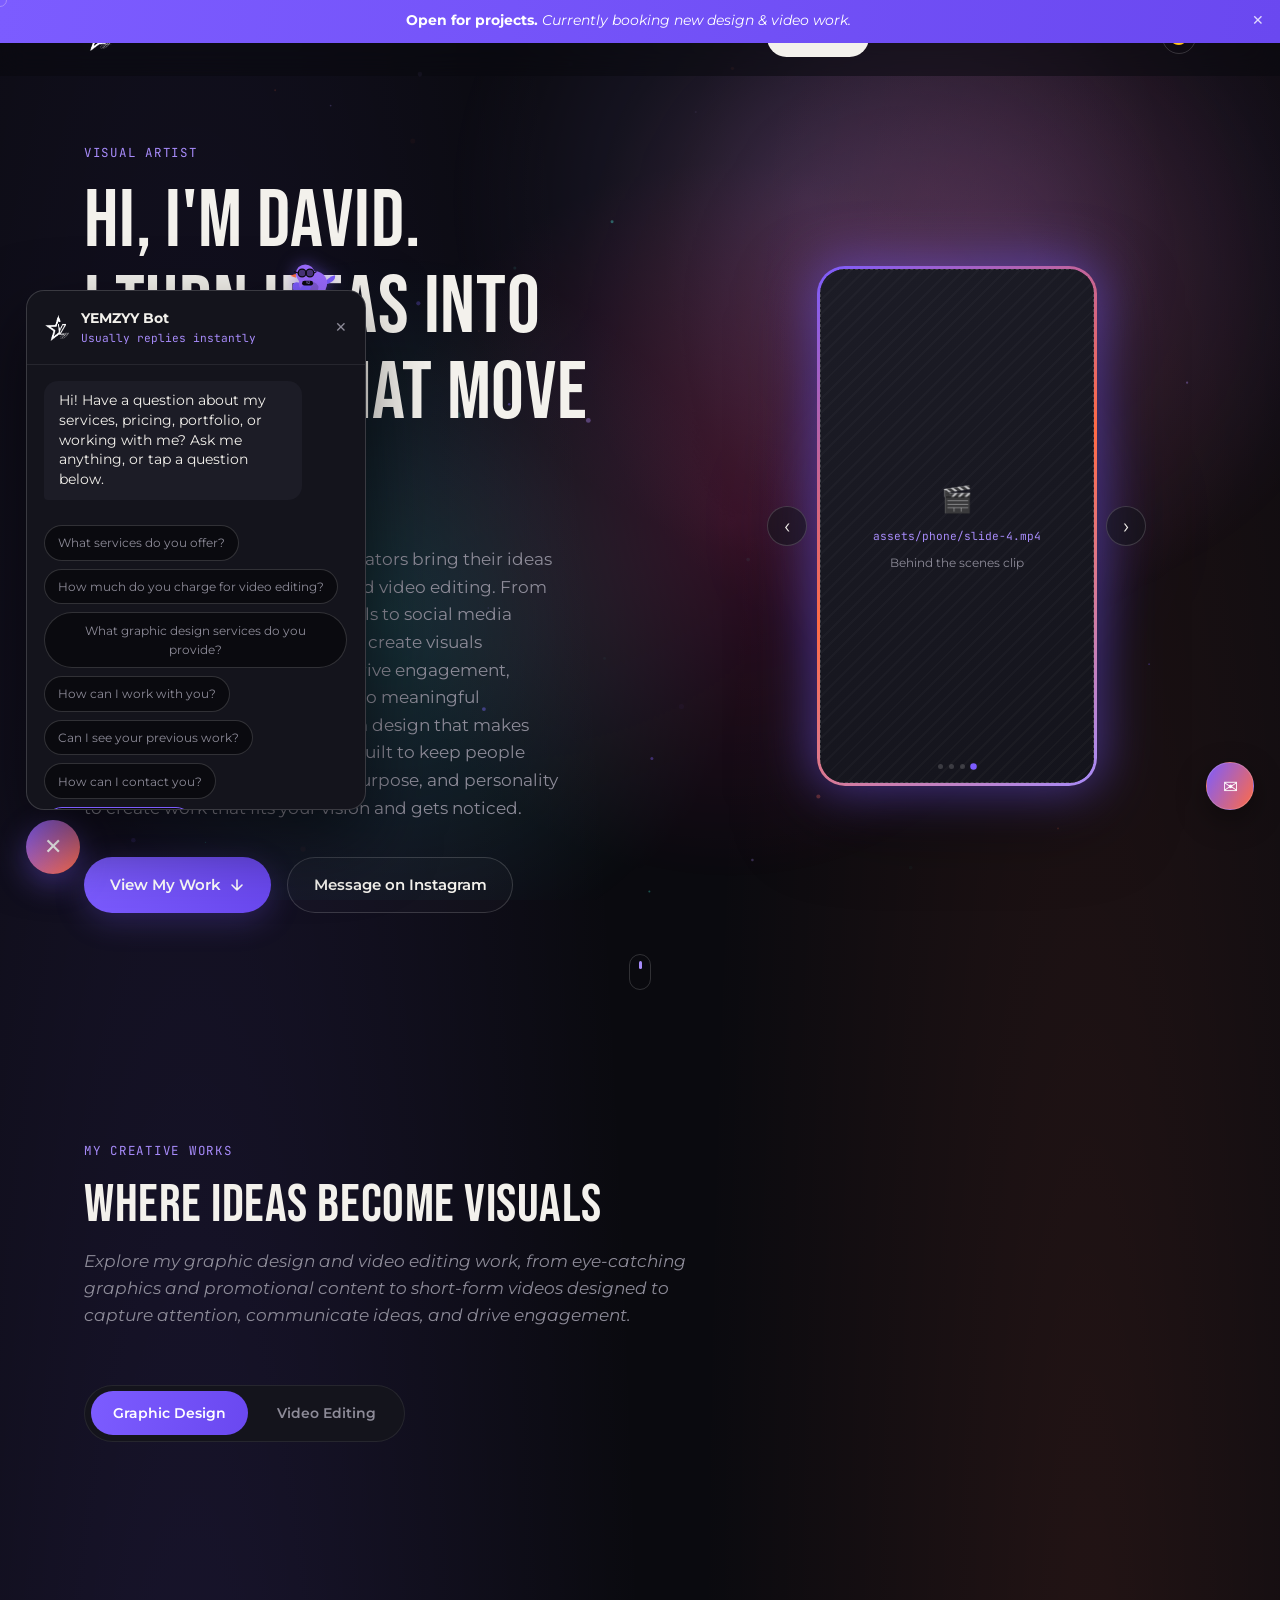
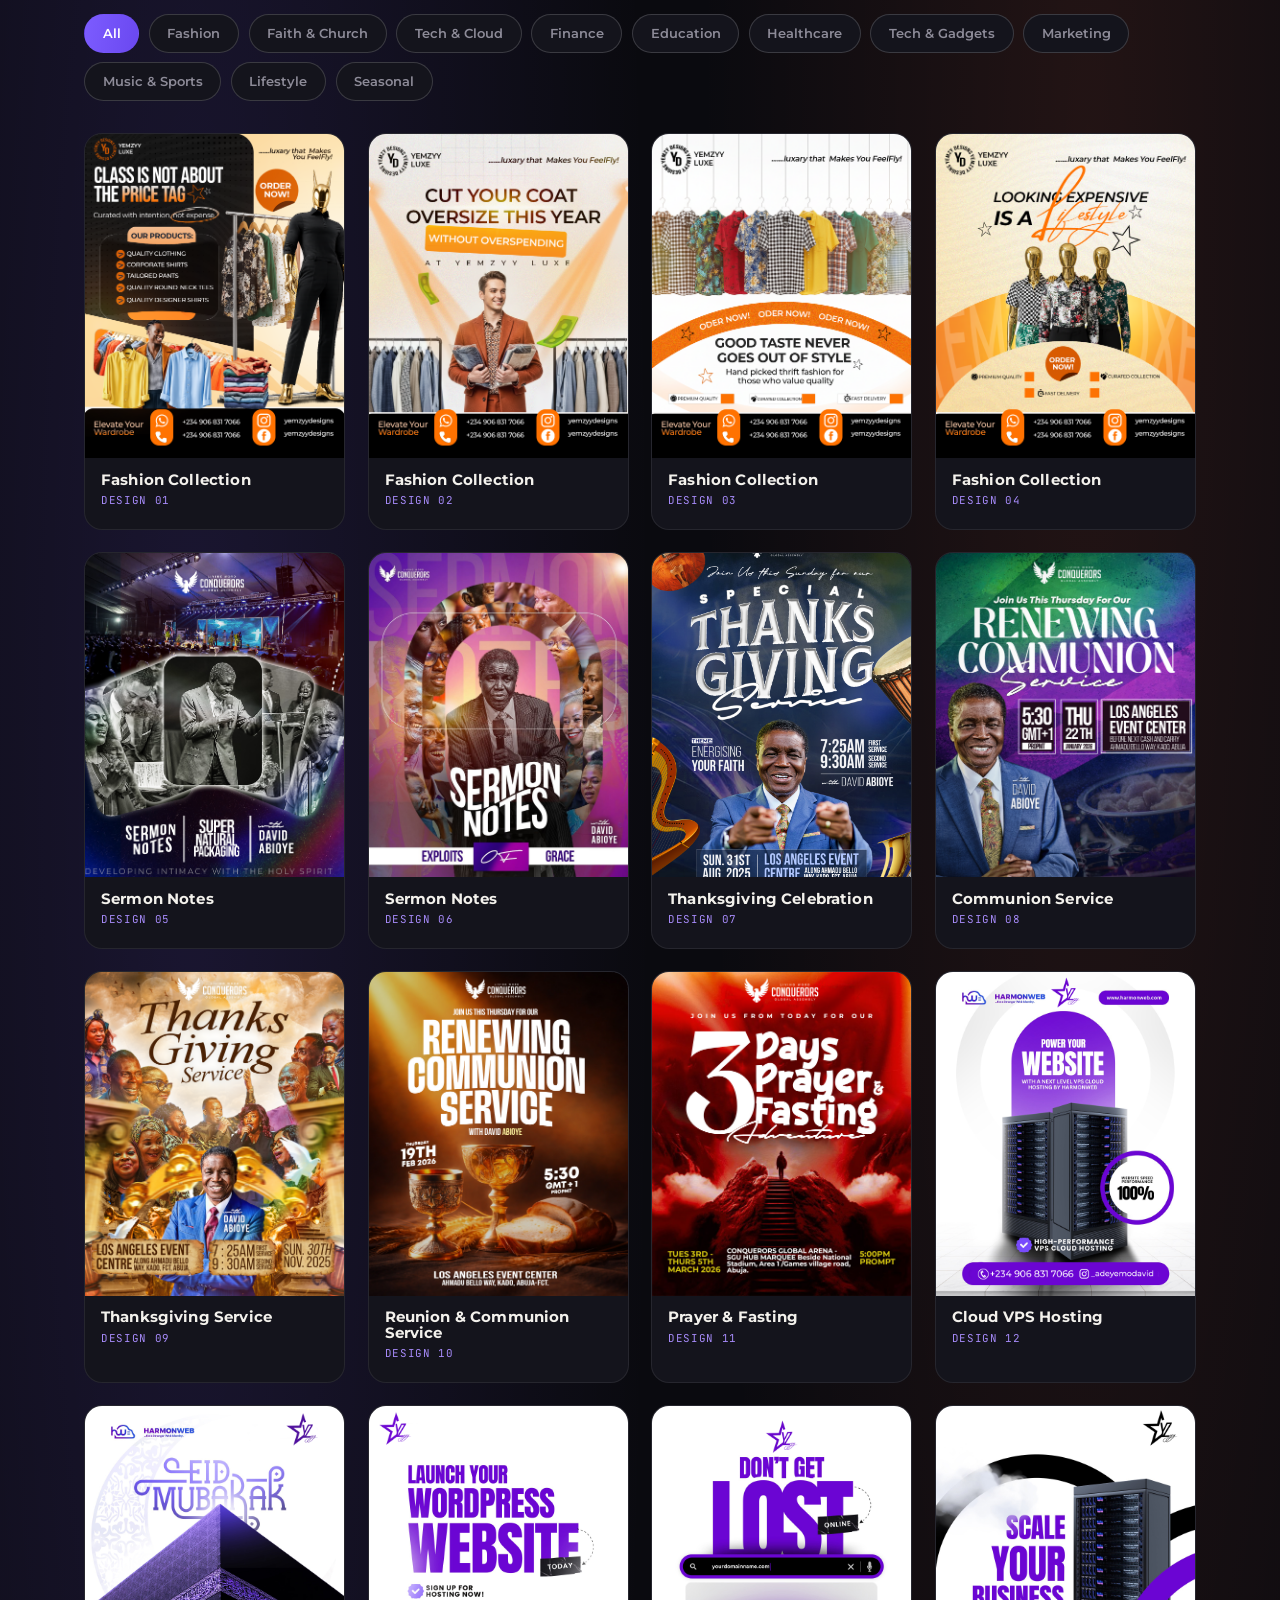
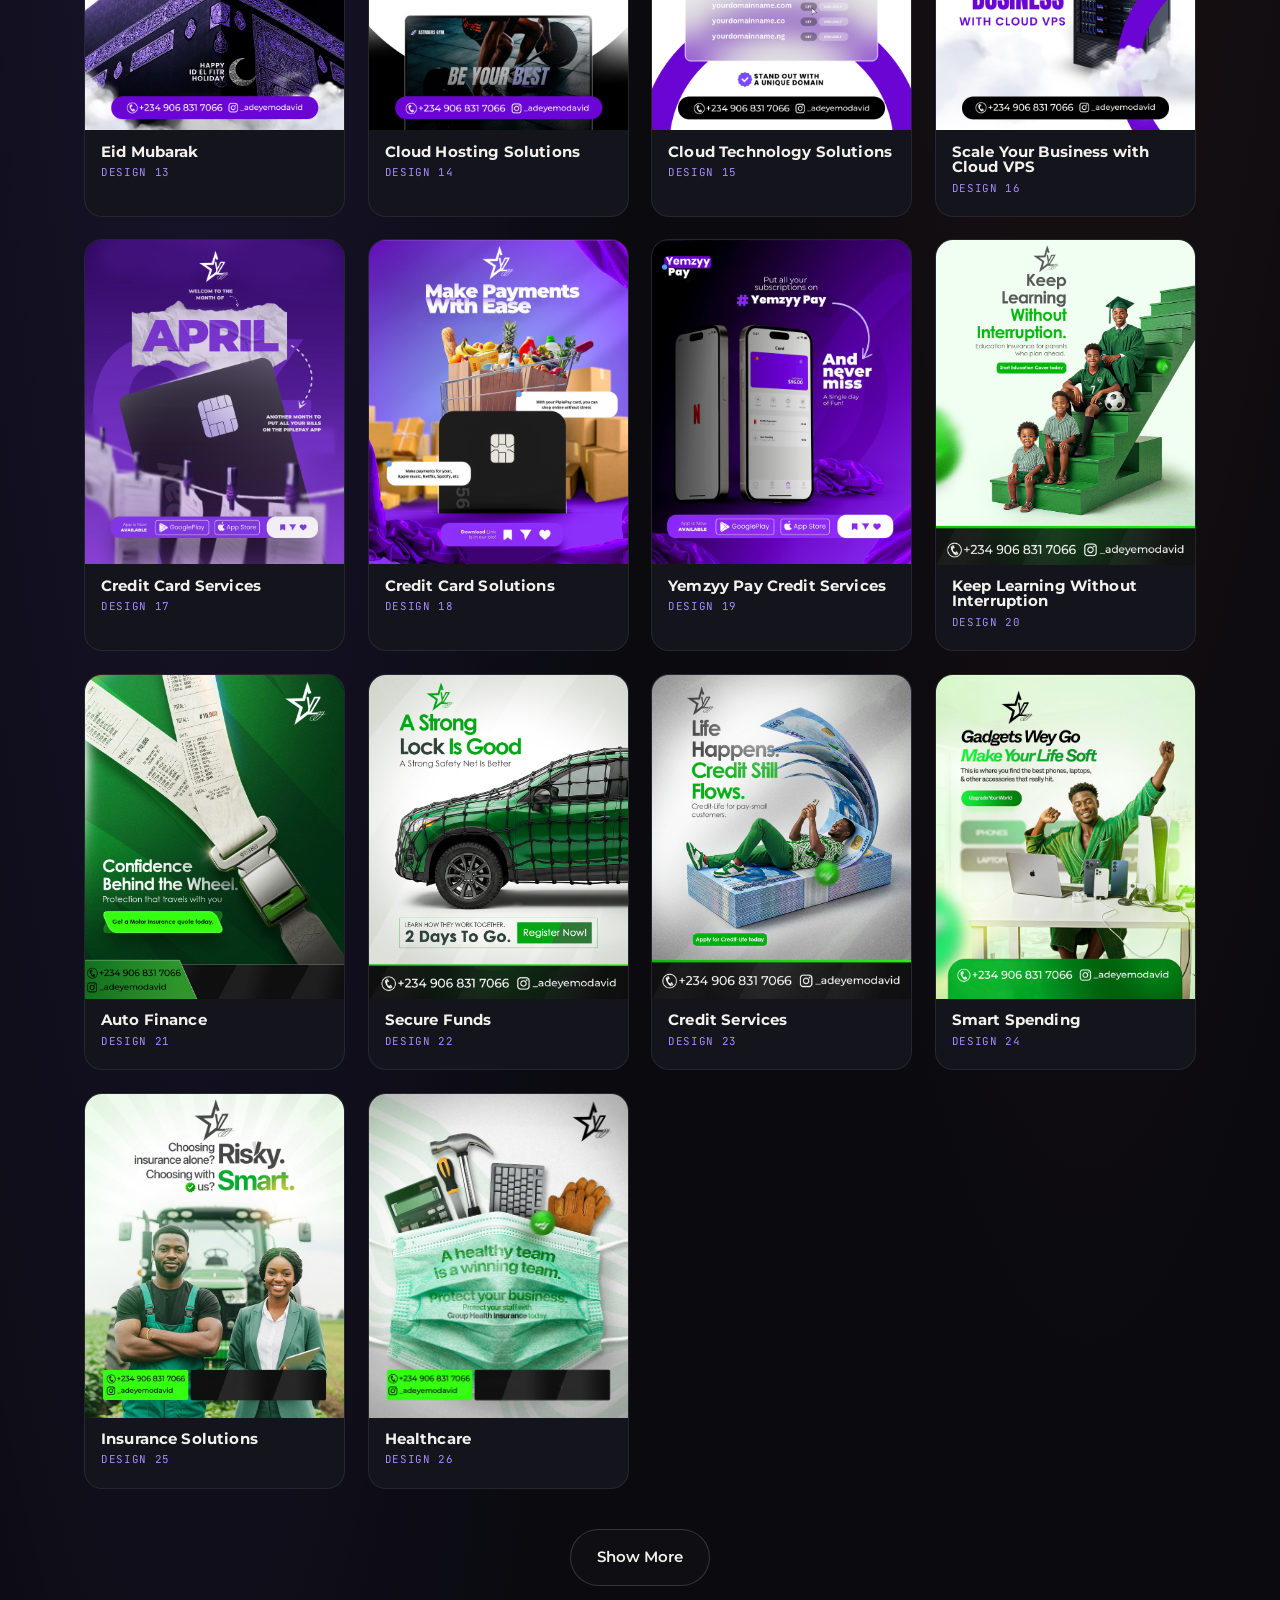
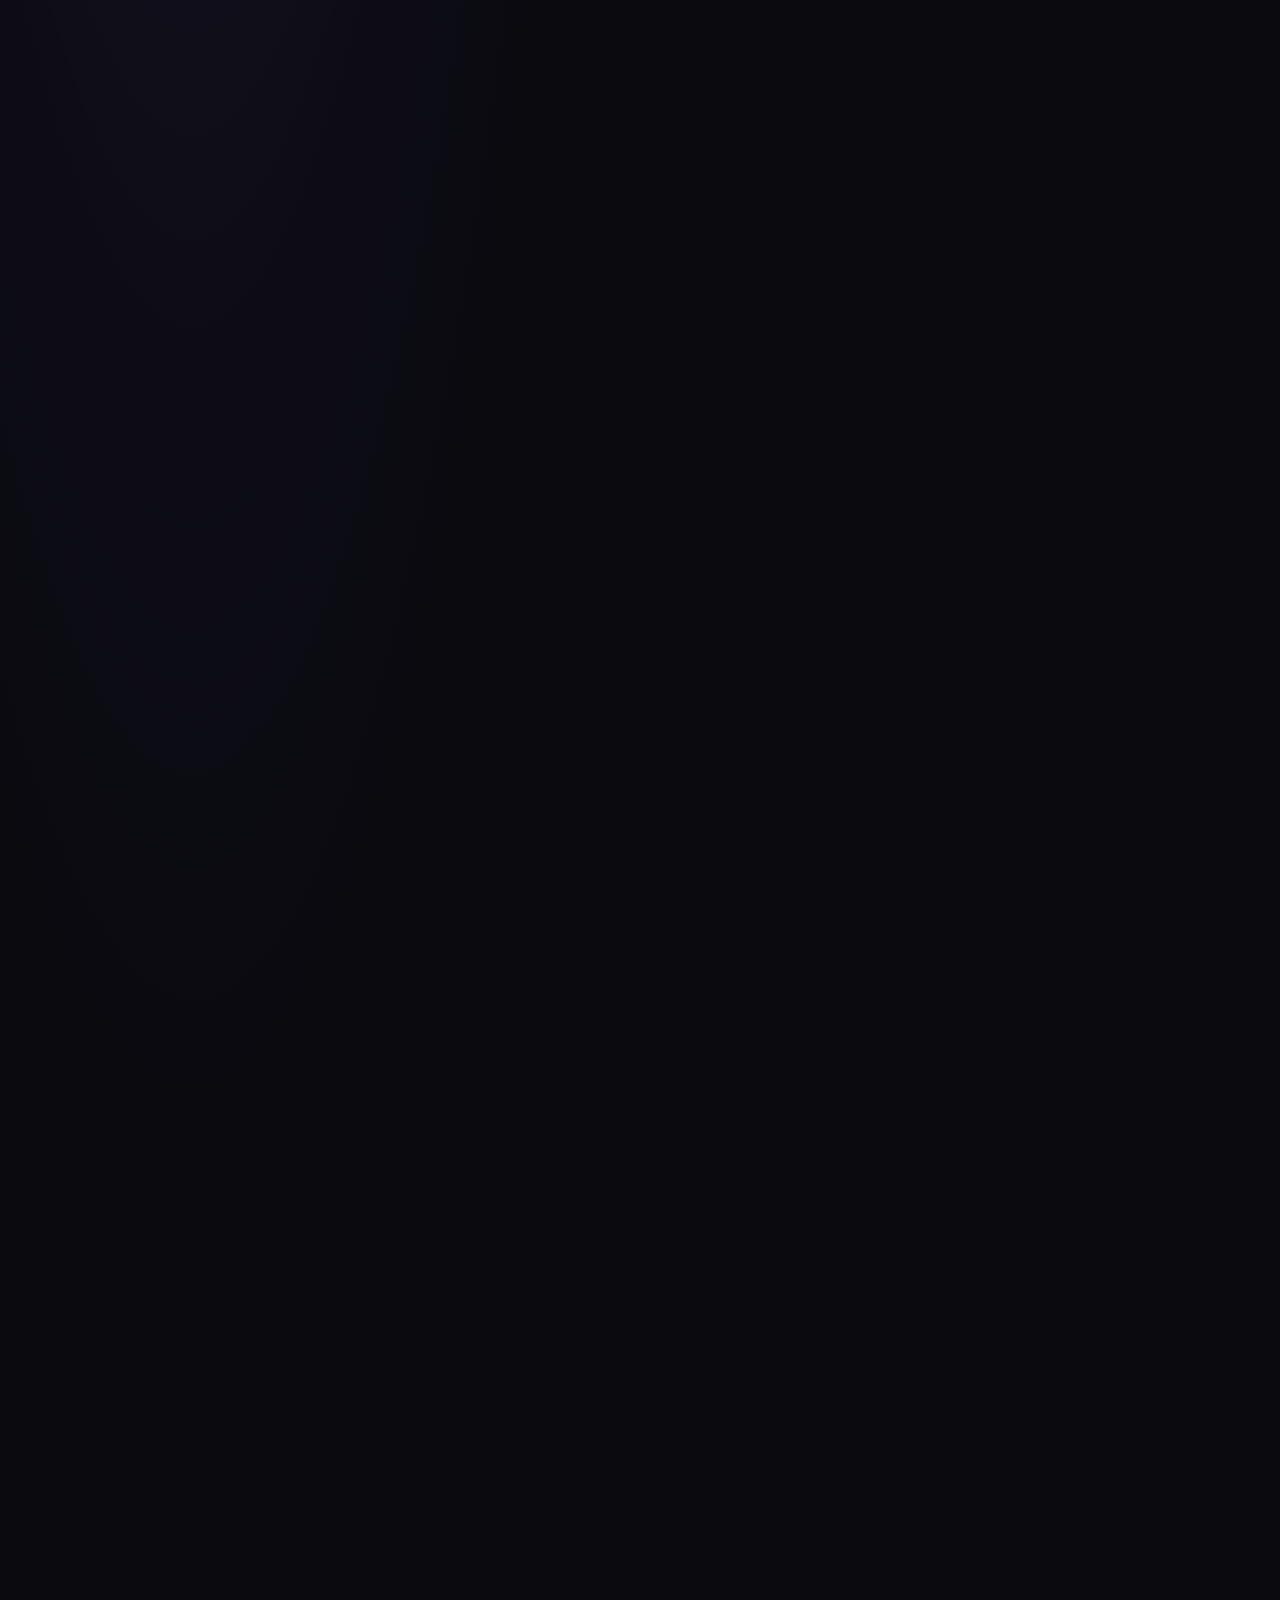
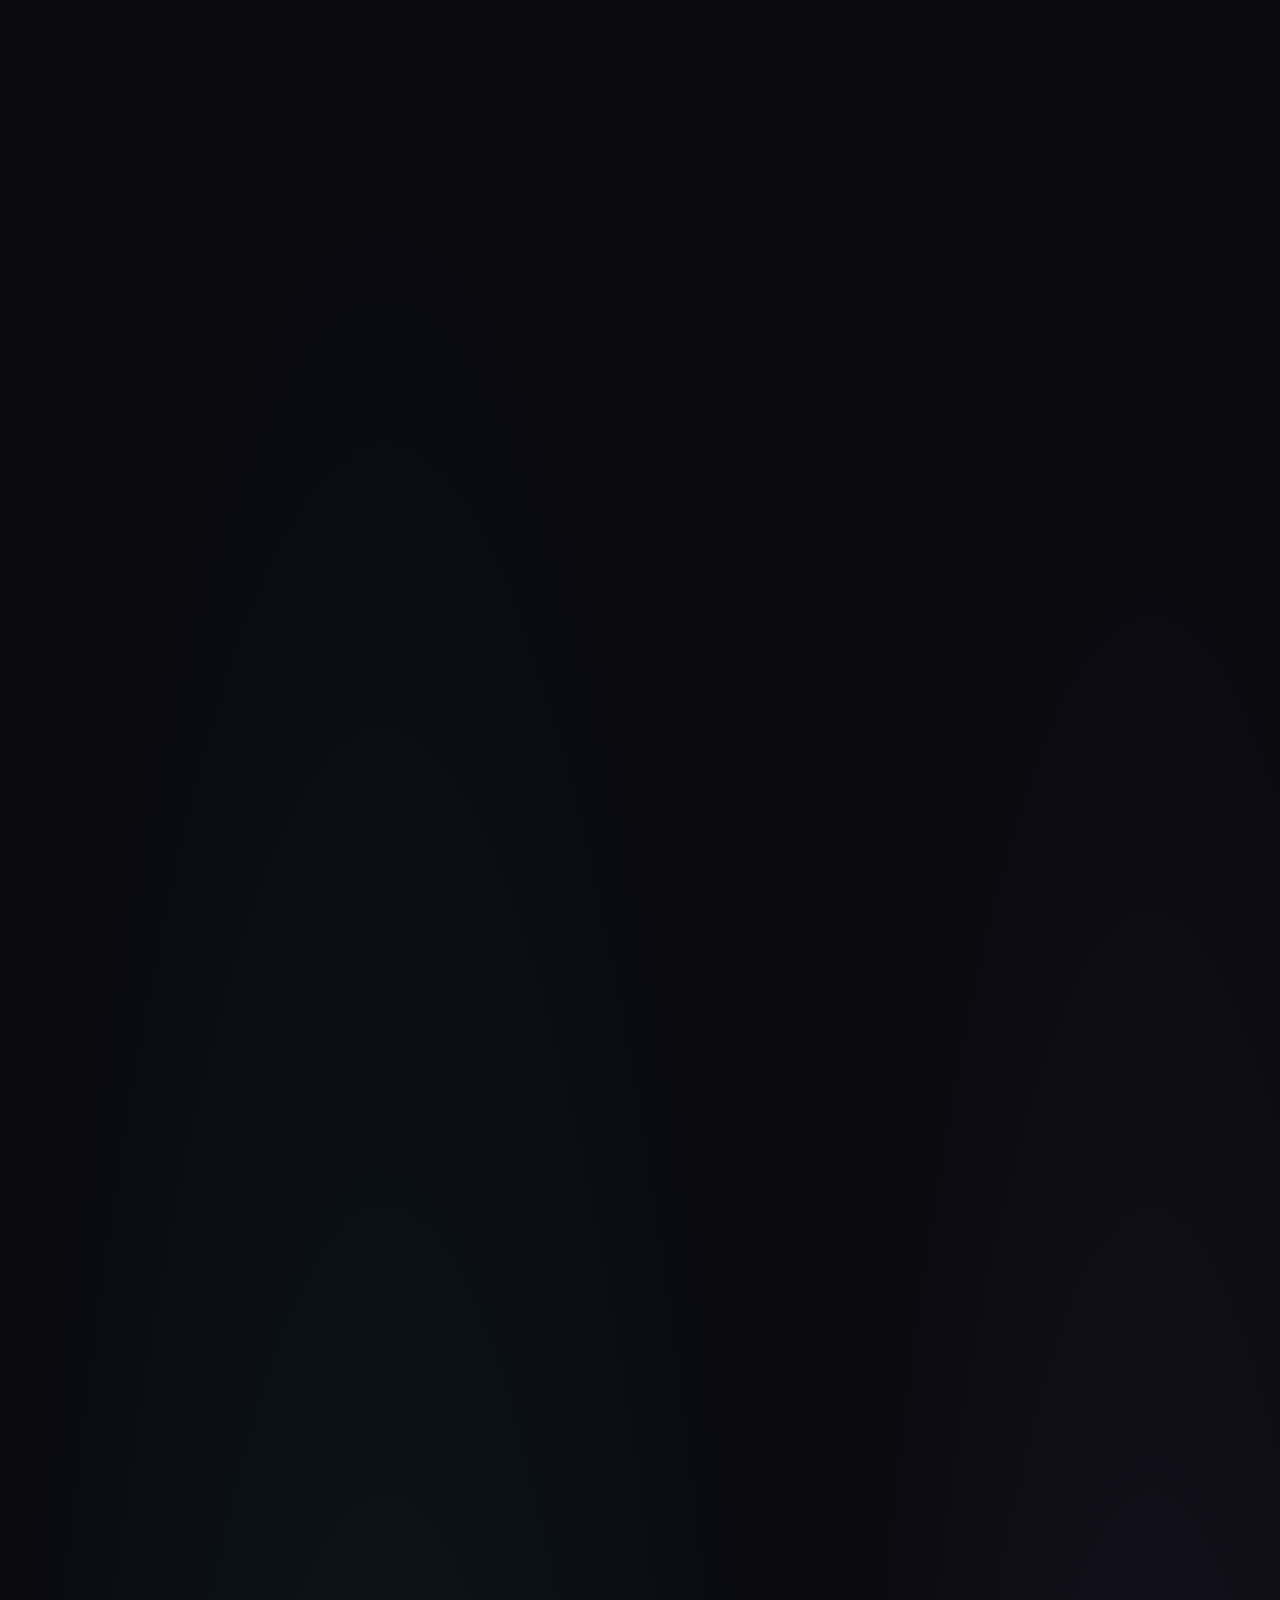
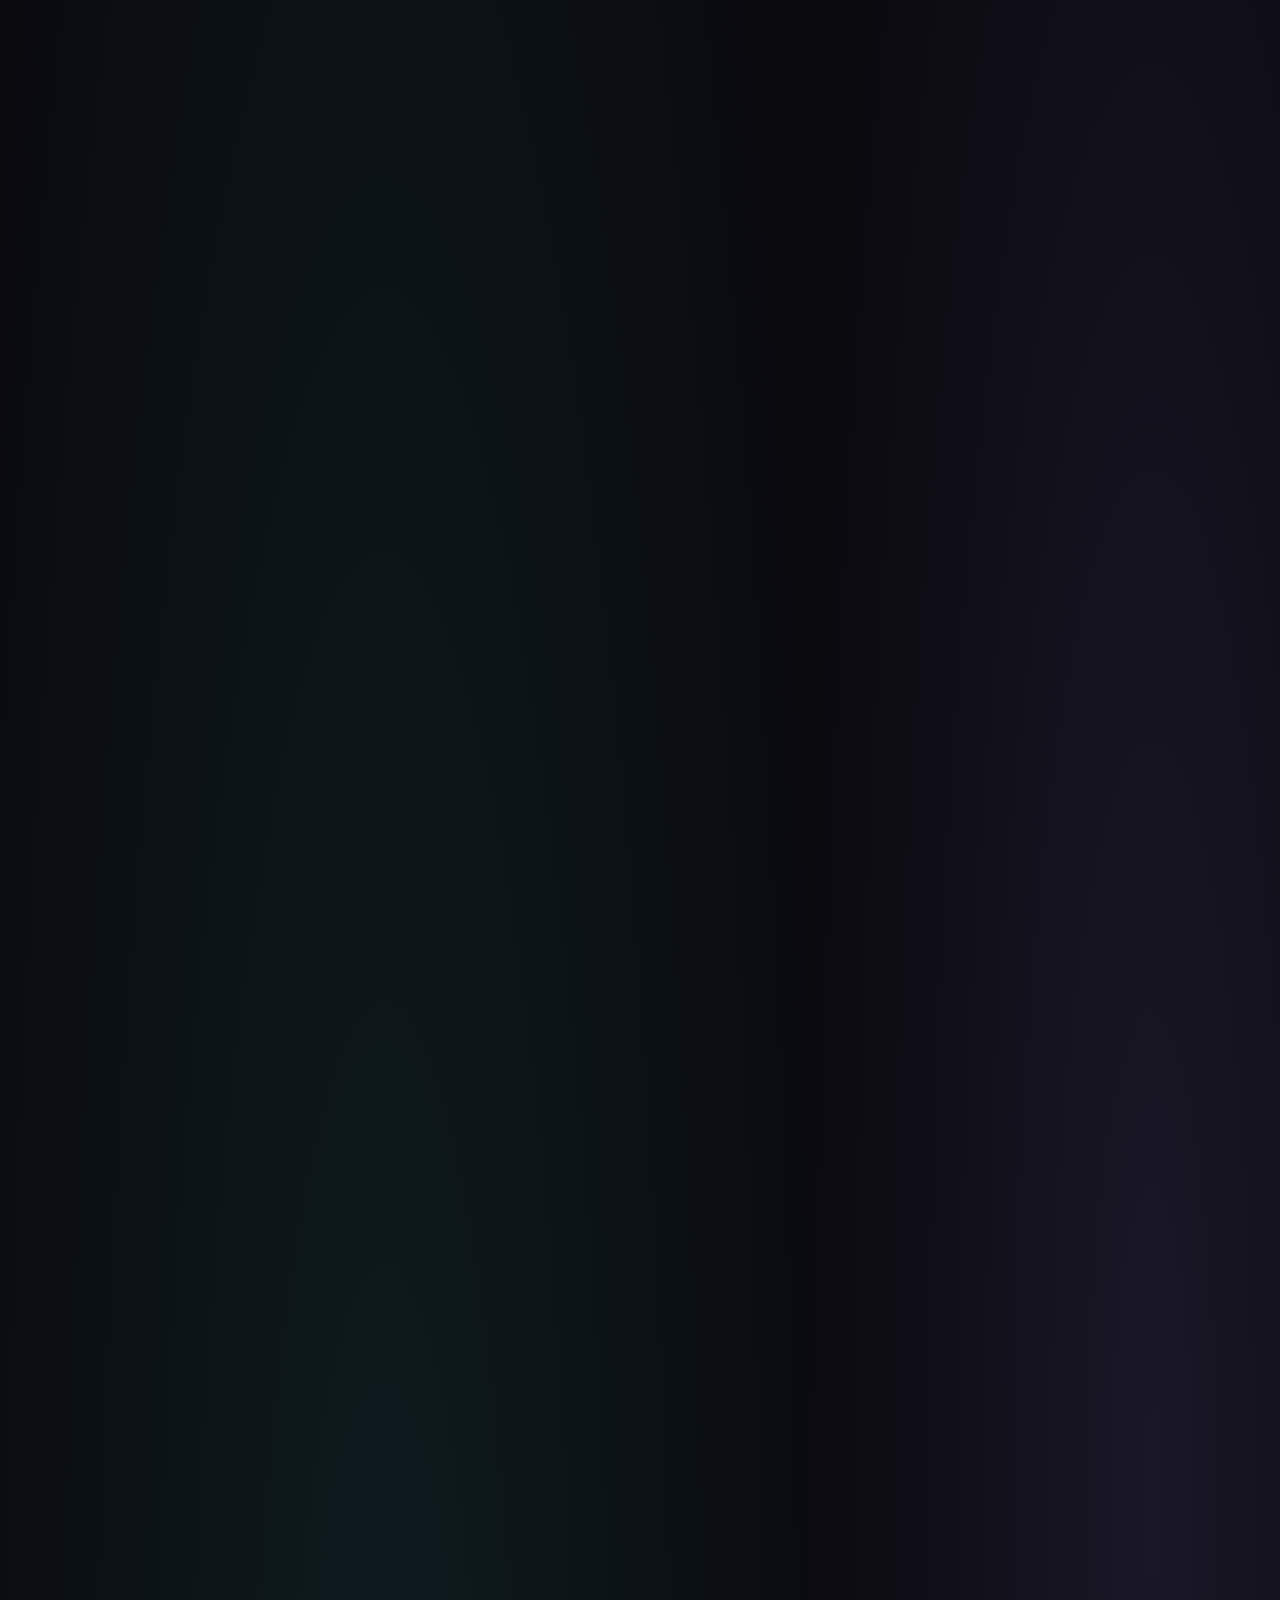
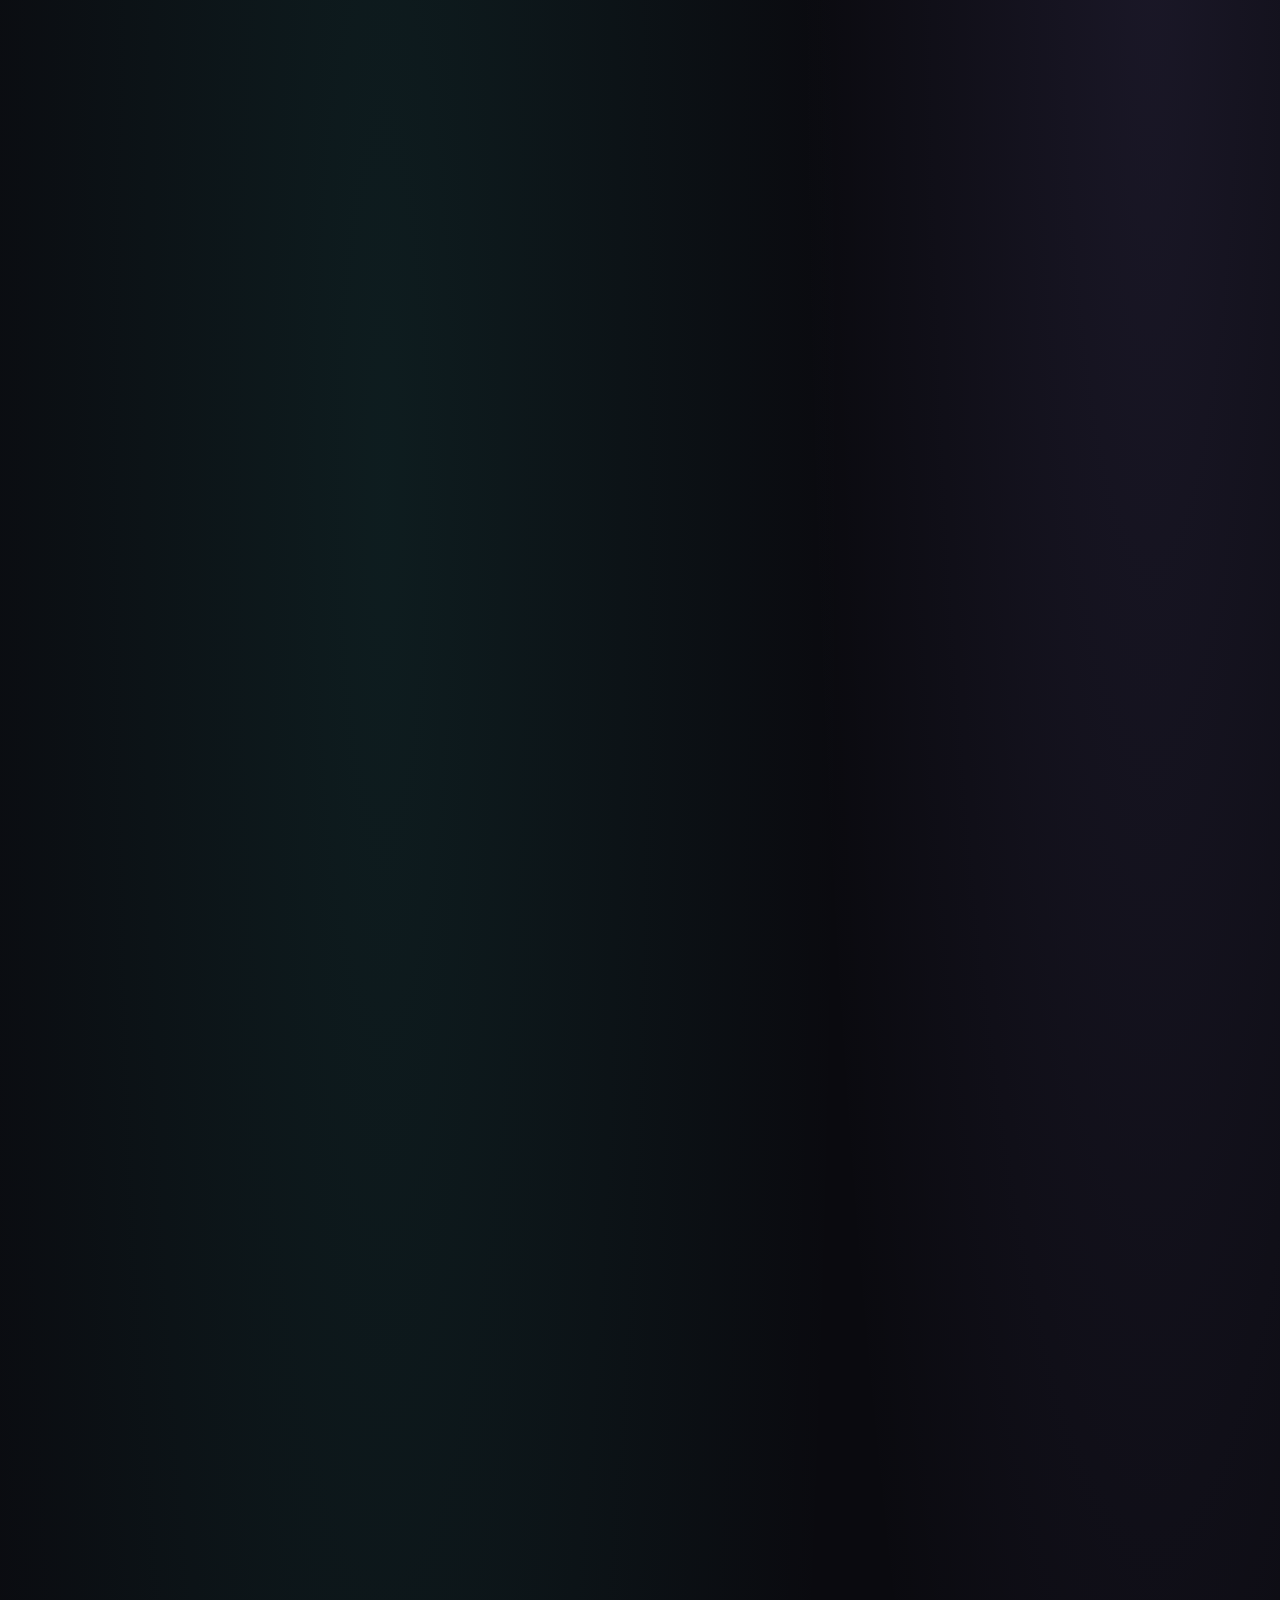
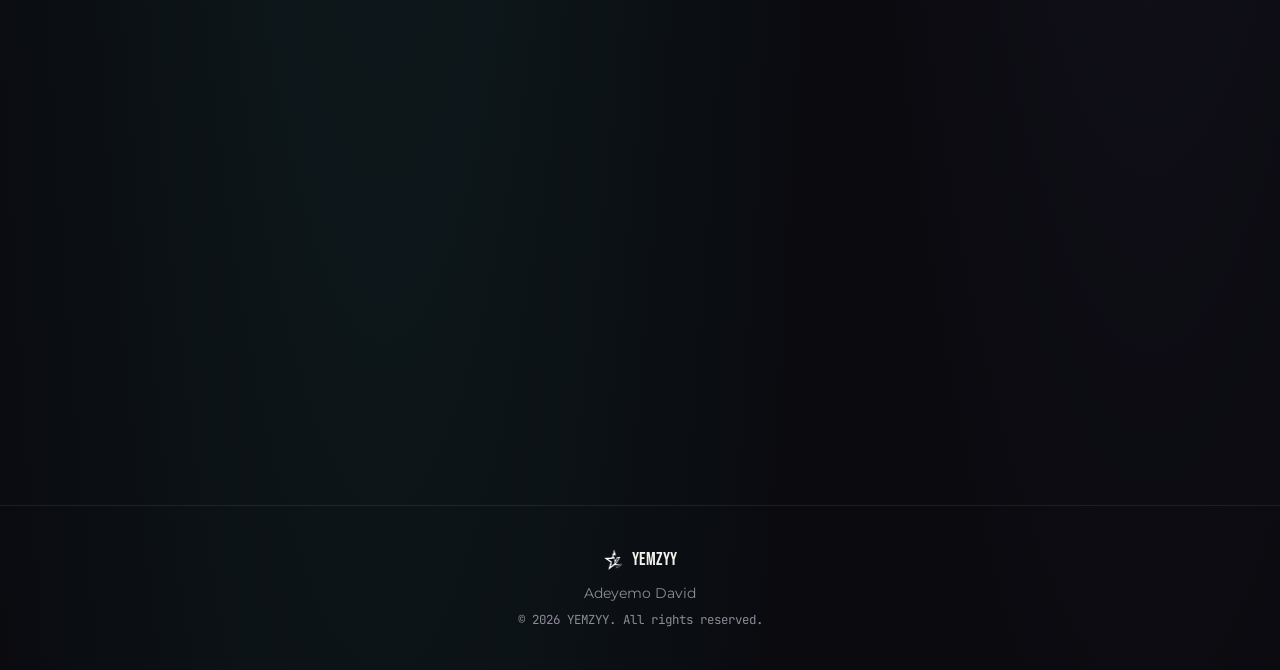
==== commit 81ed514b: "Add files via upload" ====
--- a/index.html
+++ b/index.html
@@ -209,19 +209,19 @@
         <div class="glow-display" id="glowDisplay">
           <div class="glow-display-inner" id="phoneScreen">
             <div class="phone-slide is-active">
-              <video src="assets/phone/slide-1.mp4" class="real-media" muted loop playsinline autoplay onerror="this.style.display='none'"></video>
+              <video src="https://res.cloudinary.com/ztkrzhqm/video/upload/f_auto,q_auto,w_480,c_limit/v1787567209/slide-1.mp4" class="real-media" muted loop playsinline autoplay onerror="this.style.display='none'"></video>
               <div class="phone-placeholder"><span class="ph-icon">🎬</span><span class="ph-label">assets/phone/slide-1.mp4</span><span class="ph-note">Video of you</span></div>
             </div>
             <div class="phone-slide">
-              <video src="assets/phone/slide-2.mp4" class="real-media" muted loop playsinline autoplay preload="metadata" onerror="this.style.display='none'"></video>
+              <video src="https://res.cloudinary.com/ztkrzhqm/video/upload/f_auto,q_auto,w_480,c_limit/v1787567221/slide-2.mp4" class="real-media" muted loop playsinline autoplay preload="metadata" onerror="this.style.display='none'"></video>
               <div class="phone-placeholder"><span class="ph-icon">🎬</span><span class="ph-label">assets/phone/slide-2.mp4</span><span class="ph-note">Video of you speaking</span></div>
             </div>
             <div class="phone-slide">
-              <video src="assets/phone/slide-3.mp4" class="real-media" muted loop playsinline autoplay preload="metadata" onerror="this.style.display='none'"></video>
+              <video src="https://res.cloudinary.com/ztkrzhqm/video/upload/f_auto,q_auto,w_480,c_limit/v1787567213/slide-3.mp4" class="real-media" muted loop playsinline autoplay preload="metadata" onerror="this.style.display='none'"></video>
               <div class="phone-placeholder"><span class="ph-icon">🎬</span><span class="ph-label">assets/phone/slide-3.mp4</span><span class="ph-note">Work in progress clip</span></div>
             </div>
             <div class="phone-slide">
-              <video src="assets/phone/slide-4.mp4" class="real-media" muted loop playsinline autoplay preload="metadata" onerror="this.style.display='none'"></video>
+              <video src="https://res.cloudinary.com/ztkrzhqm/video/upload/f_auto,q_auto,w_480,c_limit/v1787567211/slide-4.mp4" class="real-media" muted loop playsinline autoplay preload="metadata" onerror="this.style.display='none'"></video>
               <div class="phone-placeholder"><span class="ph-icon">🎬</span><span class="ph-label">assets/phone/slide-4.mp4</span><span class="ph-note">Behind the scenes clip</span></div>
             </div>
             <div class="phone-dots" id="phoneDots"></div>
@@ -464,11 +464,11 @@
     <!-- Global clients -->
     <div class="clients-row" data-reveal>
       <div class="avatar-stack">
-        <span class="avatar-circle" style="--i:0"><img src="assets/clients/avatar-1.jpg" alt="" onerror="this.style.display='none'"></span>
-        <span class="avatar-circle" style="--i:1"><img src="assets/clients/avatar-2.jpg" alt="" onerror="this.style.display='none'"></span>
-        <span class="avatar-circle" style="--i:2"><img src="assets/clients/avatar-3.jpg" alt="" onerror="this.style.display='none'"></span>
-        <span class="avatar-circle" style="--i:3"><img src="assets/clients/avatar-4.jpg" alt="" onerror="this.style.display='none'"></span>
-        <span class="avatar-circle" style="--i:4"><img src="assets/clients/avatar-5.jpg" alt="" onerror="this.style.display='none'"></span>
+        <span class="avatar-circle" style="--i:0"><img src="assets/clients/avatar-1.jpg" alt="" loading="lazy" decoding="async" onerror="this.style.display='none'"></span>
+        <span class="avatar-circle" style="--i:1"><img src="assets/clients/avatar-2.jpg" alt="" loading="lazy" decoding="async" onerror="this.style.display='none'"></span>
+        <span class="avatar-circle" style="--i:2"><img src="assets/clients/avatar-3.jpg" alt="" loading="lazy" decoding="async" onerror="this.style.display='none'"></span>
+        <span class="avatar-circle" style="--i:3"><img src="assets/clients/avatar-4.jpg" alt="" loading="lazy" decoding="async" onerror="this.style.display='none'"></span>
+        <span class="avatar-circle" style="--i:4"><img src="assets/clients/avatar-5.jpg" alt="" loading="lazy" decoding="async" onerror="this.style.display='none'"></span>
       </div>
       <p>Worked with <strong><span class="stat-number" data-count-to="20">0</span>+</strong> global clients across design & video.</p>
     </div>
@@ -491,21 +491,21 @@
         </a>
         <a href="https://www.capcut.com/" target="_blank" rel="noopener" class="tool-badge tool-badge-wordmark" data-tool="capcut">
           <span class="tool-glyph-wrap">
-            <img src="assets/tools/capcut.png" alt="" class="tool-real-logo" onerror="this.style.display='none'">
+            <img src="assets/tools/capcut.png" alt="" class="tool-real-logo" loading="lazy" decoding="async" onerror="this.style.display='none'">
             <svg class="tool-glyph" viewBox="0 0 32 32"><rect width="32" height="32" rx="8" fill="#000"/><path d="M10 10 L22 16 L10 22 Z" fill="url(#ccGrad)"/><defs><linearGradient id="ccGrad" x1="10" y1="10" x2="22" y2="22"><stop offset="0%" stop-color="#00F6FF"/><stop offset="100%" stop-color="#FE2C55"/></linearGradient></defs></svg>
           </span>
           <span class="tool-wordmark">CapCut</span>
         </a>
         <a href="https://www.canva.com/" target="_blank" rel="noopener" class="tool-badge tool-badge-wordmark" data-tool="canva">
           <span class="tool-glyph-wrap">
-            <img src="assets/tools/canva.png" alt="" class="tool-real-logo" onerror="this.style.display='none'">
+            <img src="assets/tools/canva.png" alt="" class="tool-real-logo" loading="lazy" decoding="async" onerror="this.style.display='none'">
             <svg class="tool-glyph" viewBox="0 0 32 32"><rect width="32" height="32" rx="8" fill="#00C4CC"/><circle cx="16" cy="16" r="8" fill="none" stroke="#001B1D" stroke-width="2"/><circle cx="20" cy="13" r="3" fill="#001B1D"/></svg>
           </span>
           <span class="tool-wordmark">Canva</span>
         </a>
         <a href="https://www.blackmagicdesign.com/products/davinciresolve/" target="_blank" rel="noopener" class="tool-badge tool-badge-wordmark" data-tool="davinci">
           <span class="tool-glyph-wrap">
-            <img src="assets/tools/davinci-resolve.png" alt="" class="tool-real-logo" onerror="this.style.display='none'">
+            <img src="assets/tools/davinci-resolve.png" alt="" class="tool-real-logo" loading="lazy" decoding="async" onerror="this.style.display='none'">
             <svg class="tool-glyph" viewBox="0 0 32 32"><rect width="32" height="32" rx="8" fill="#1A1A1A"/><circle cx="12" cy="16" r="6" fill="#FF7A1A"/><circle cx="20" cy="16" r="6" fill="#3DA2FF" opacity="0.85"/></svg>
           </span>
           <span class="tool-wordmark">DaVinci Resolve</span>
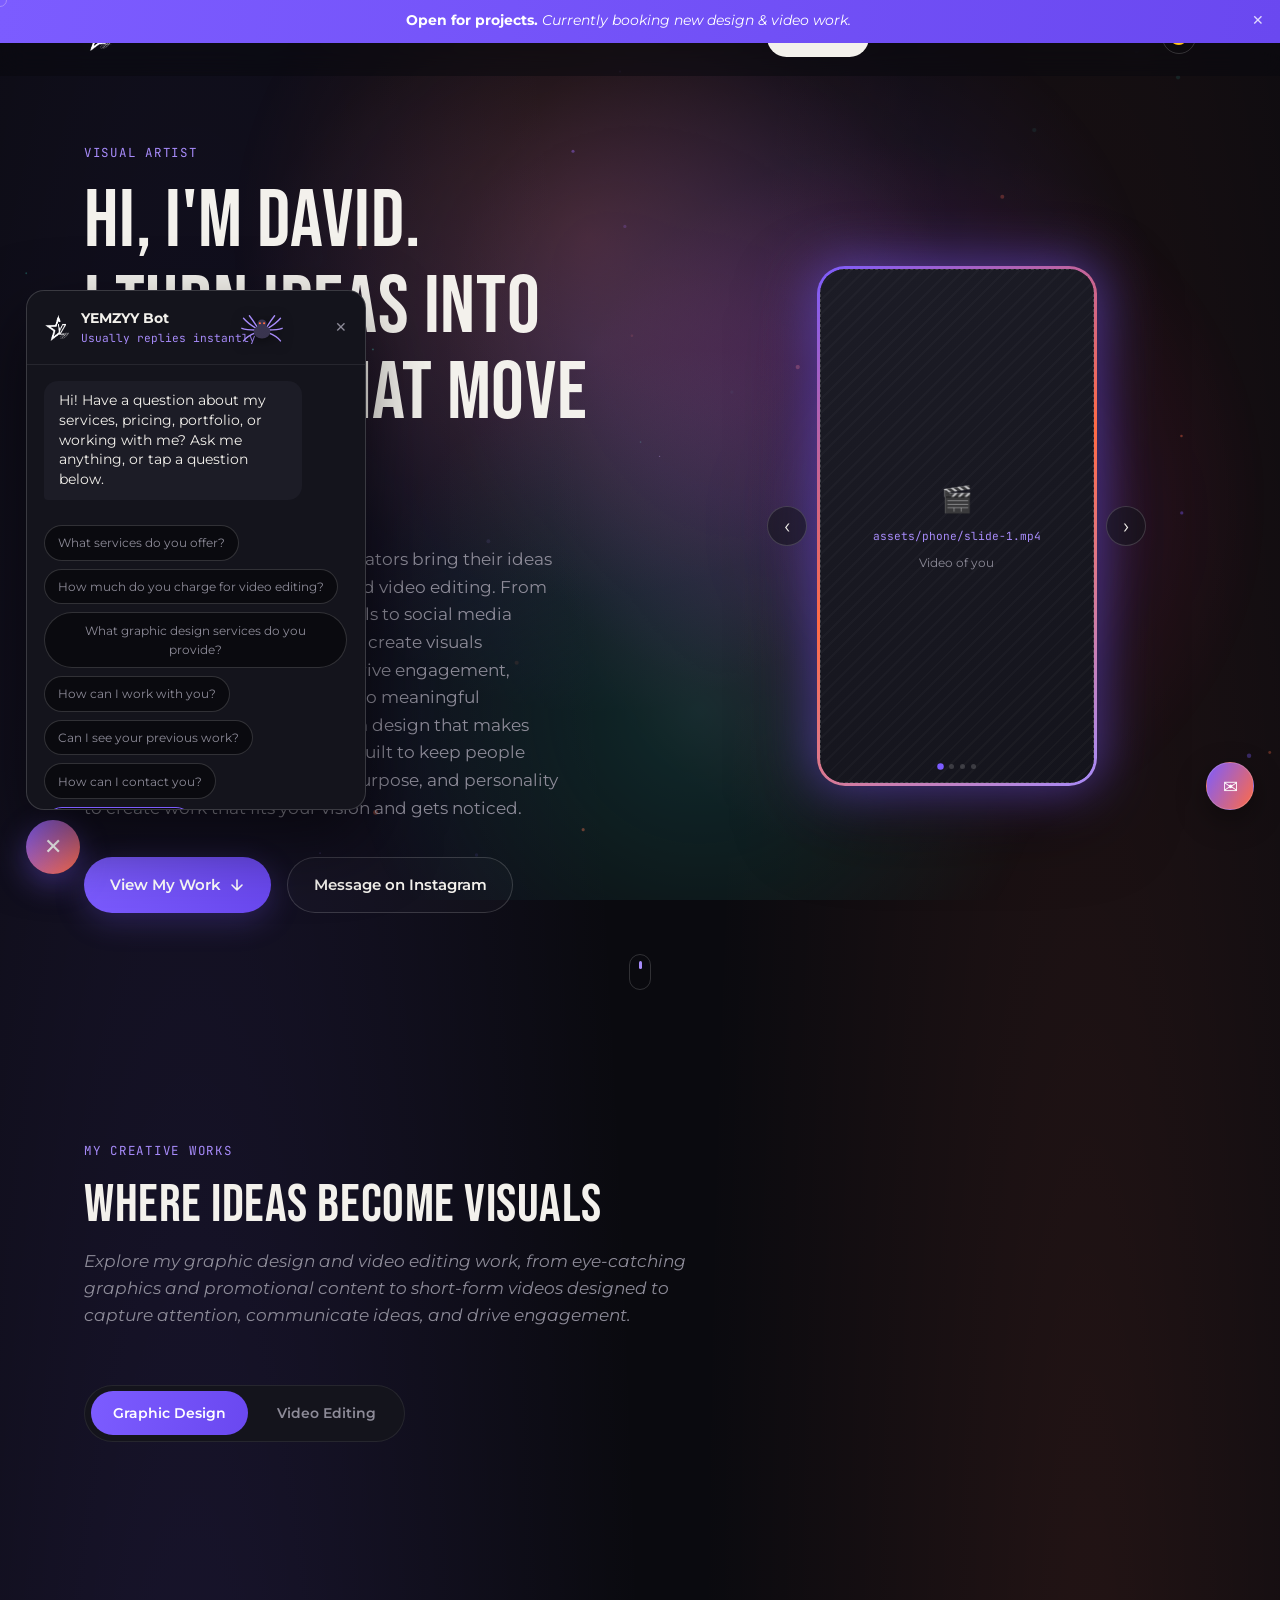
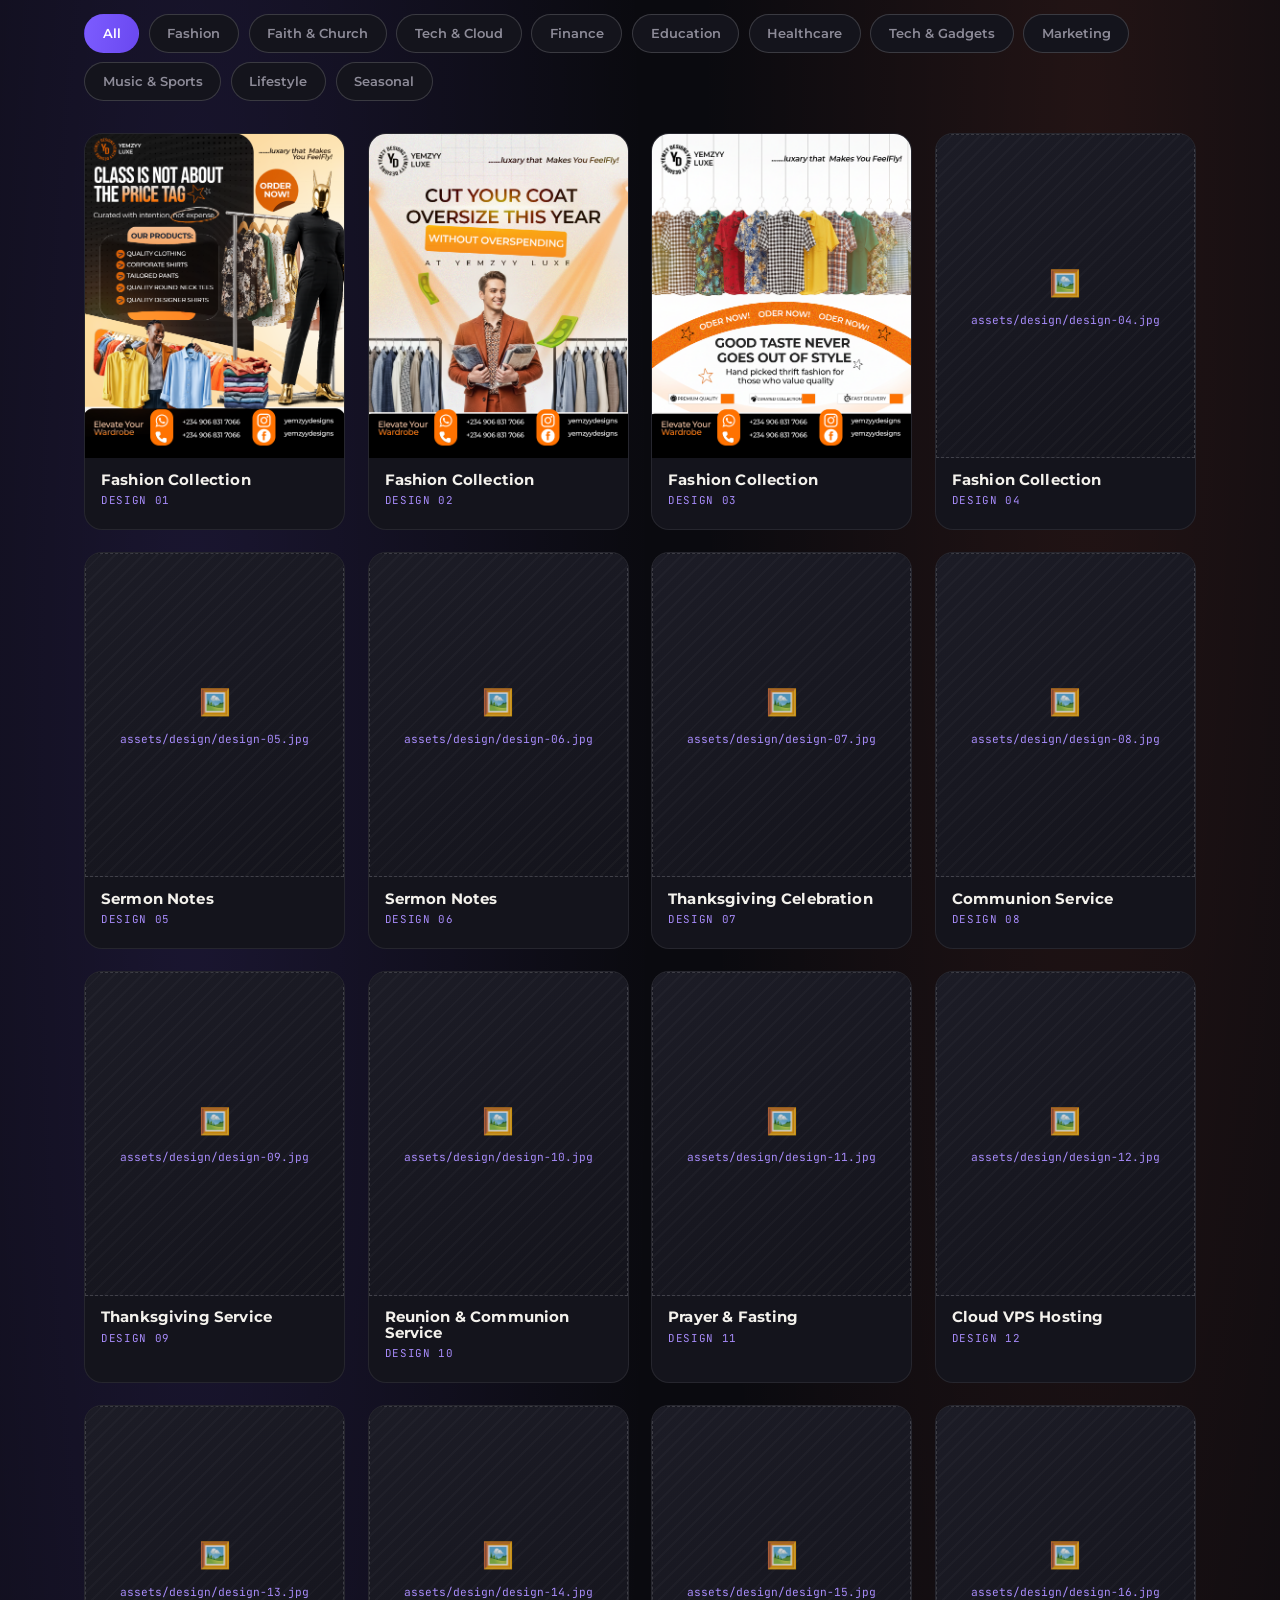
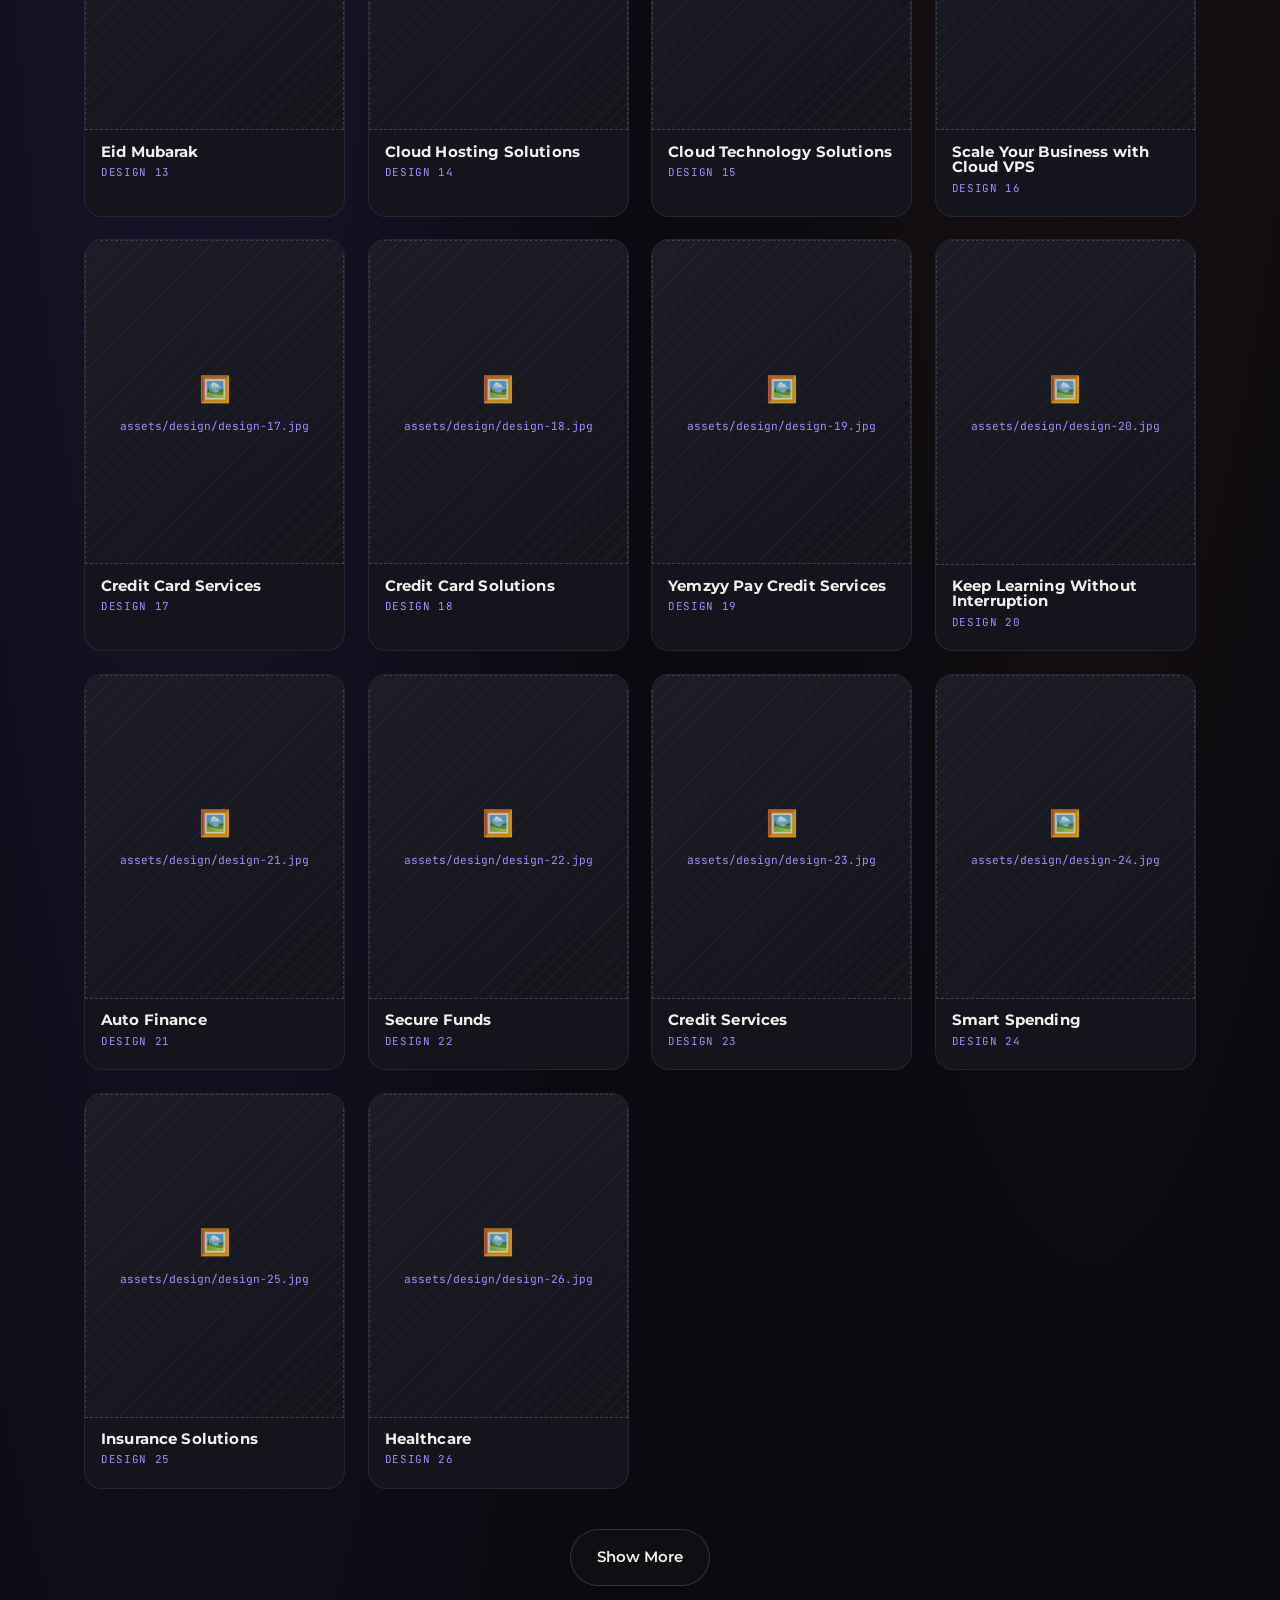
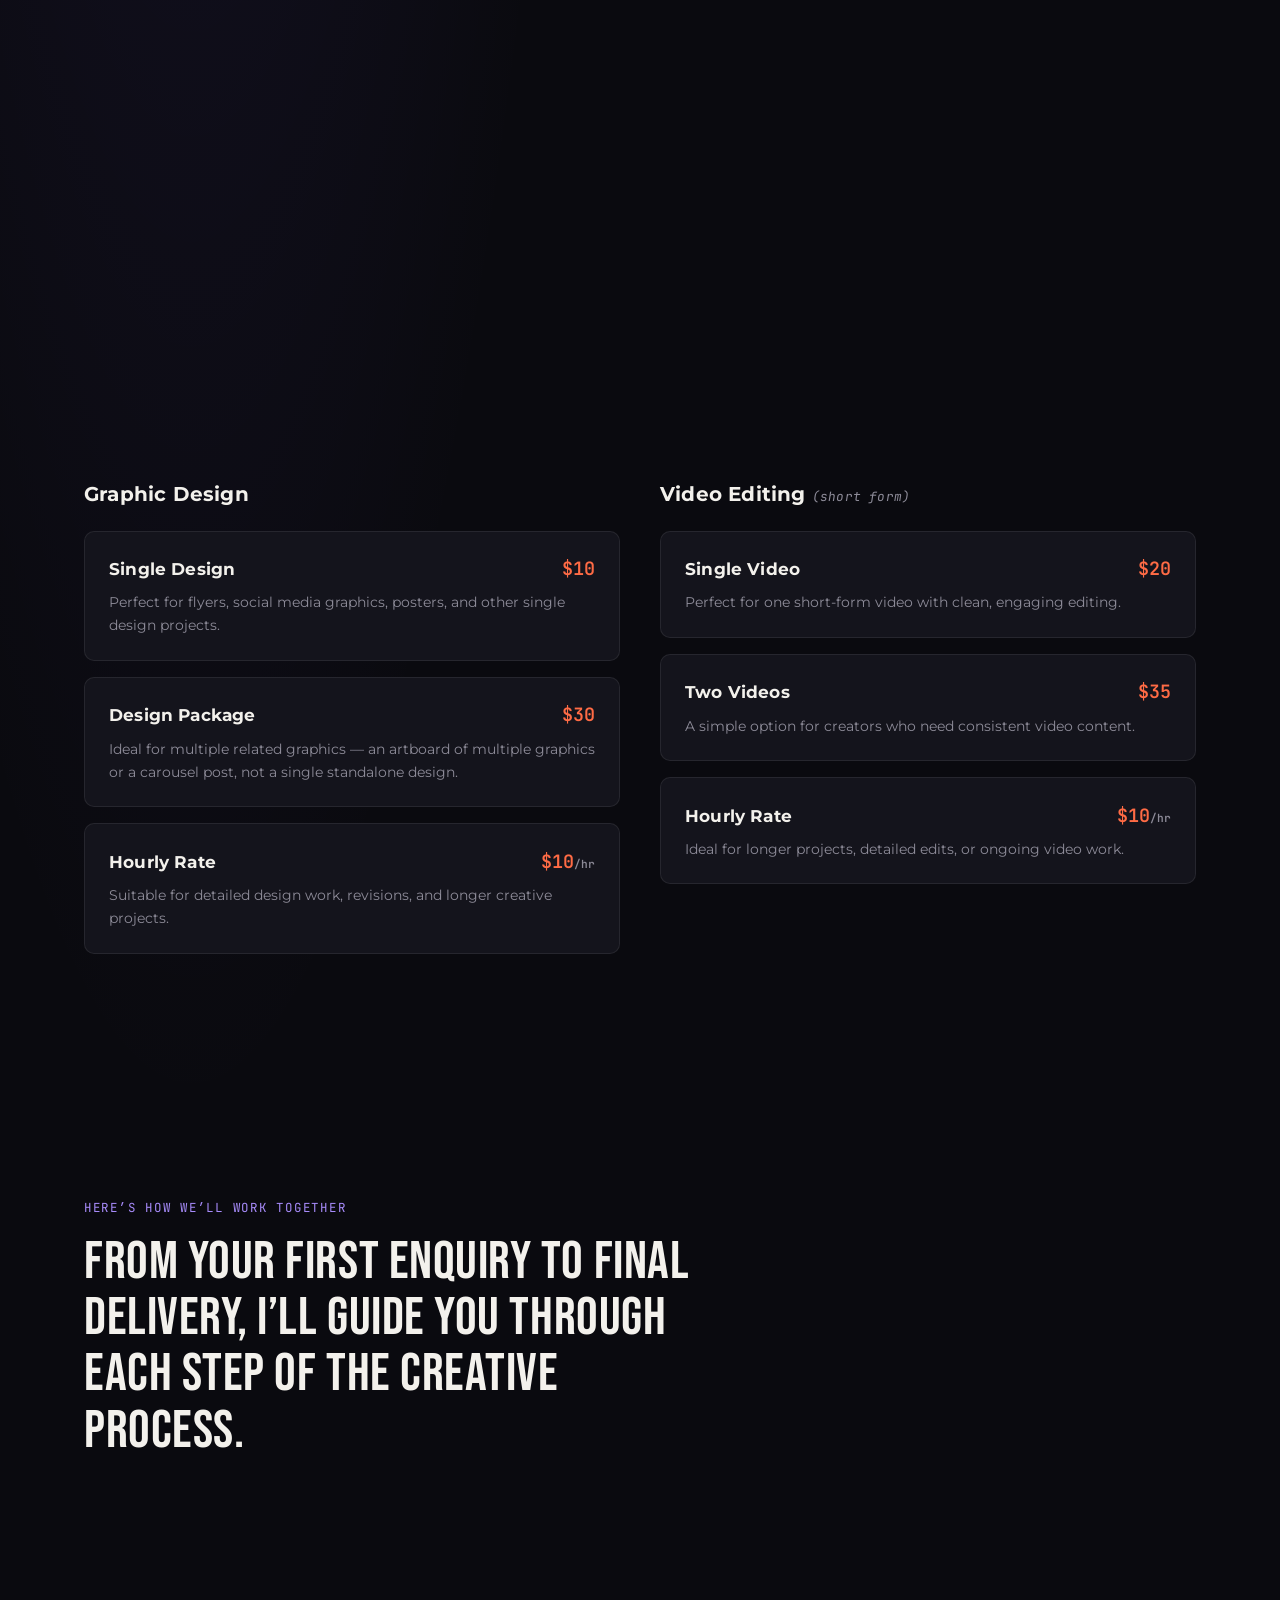
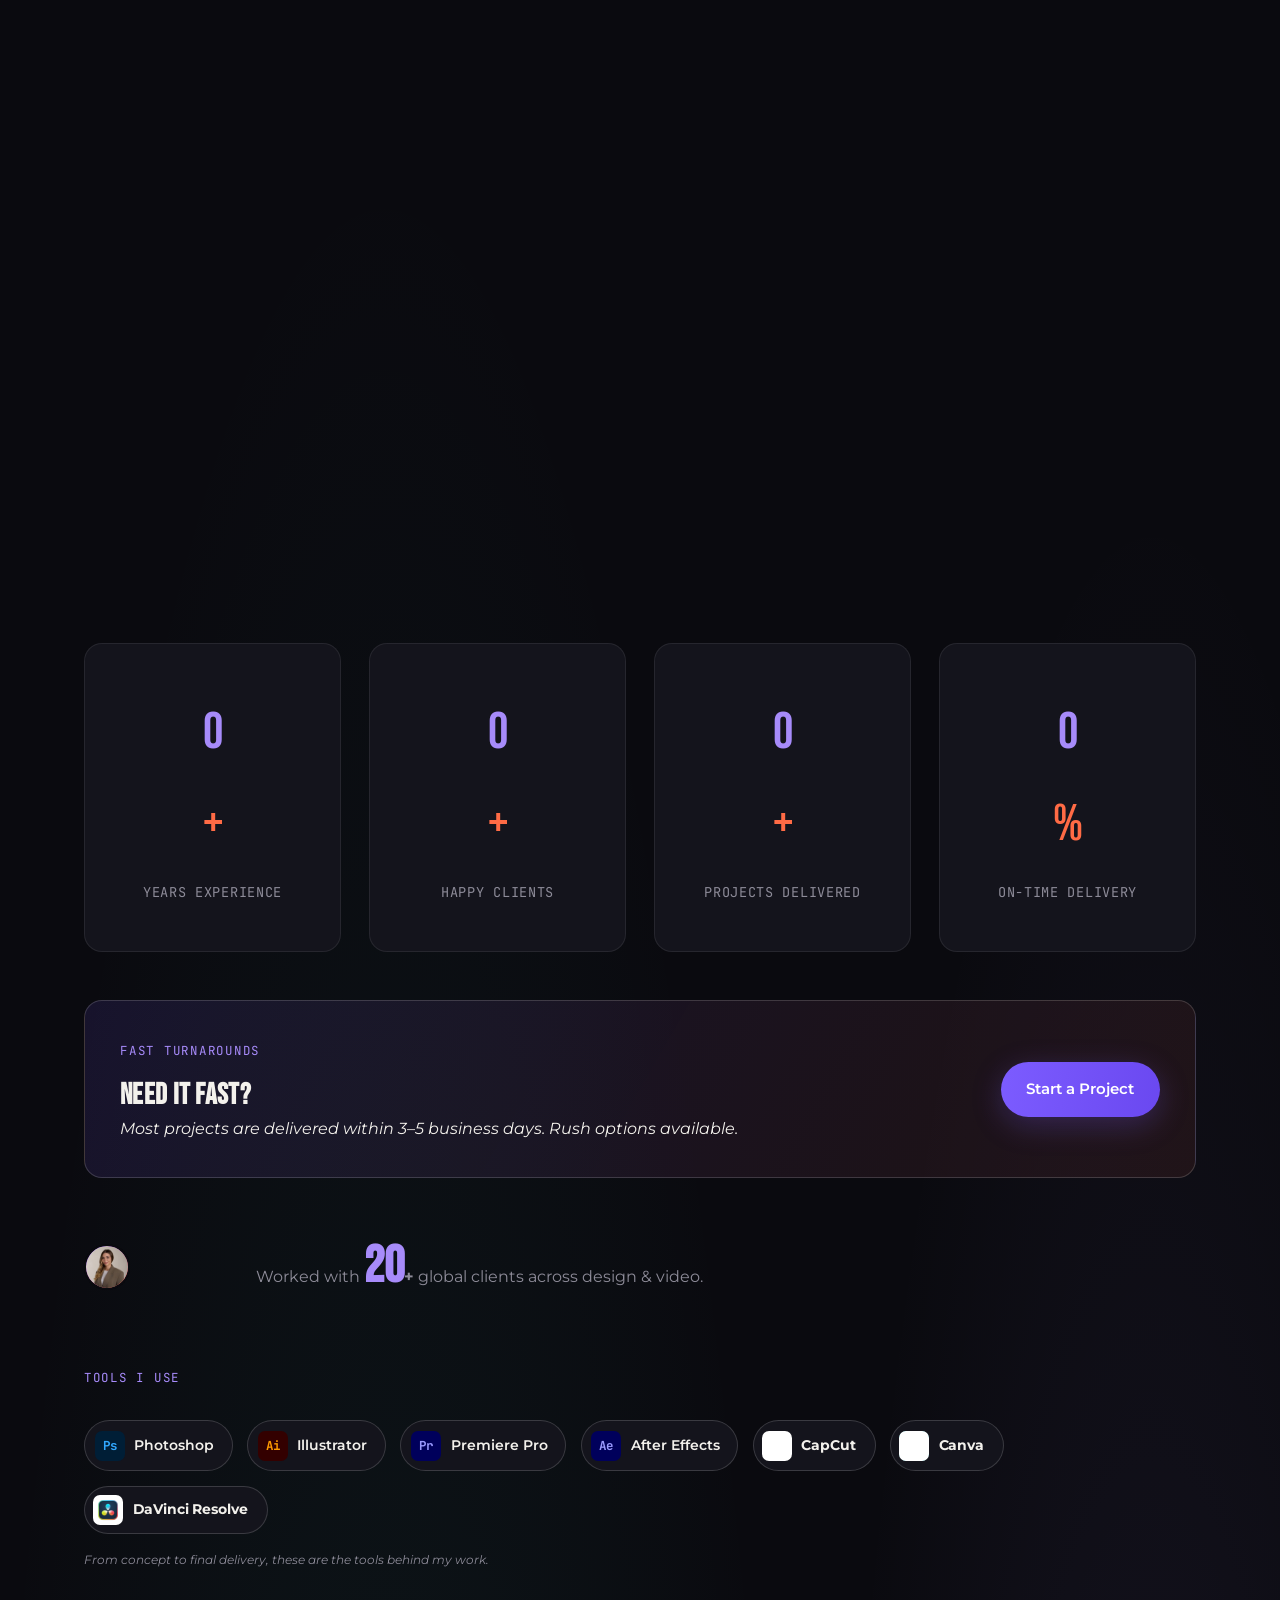
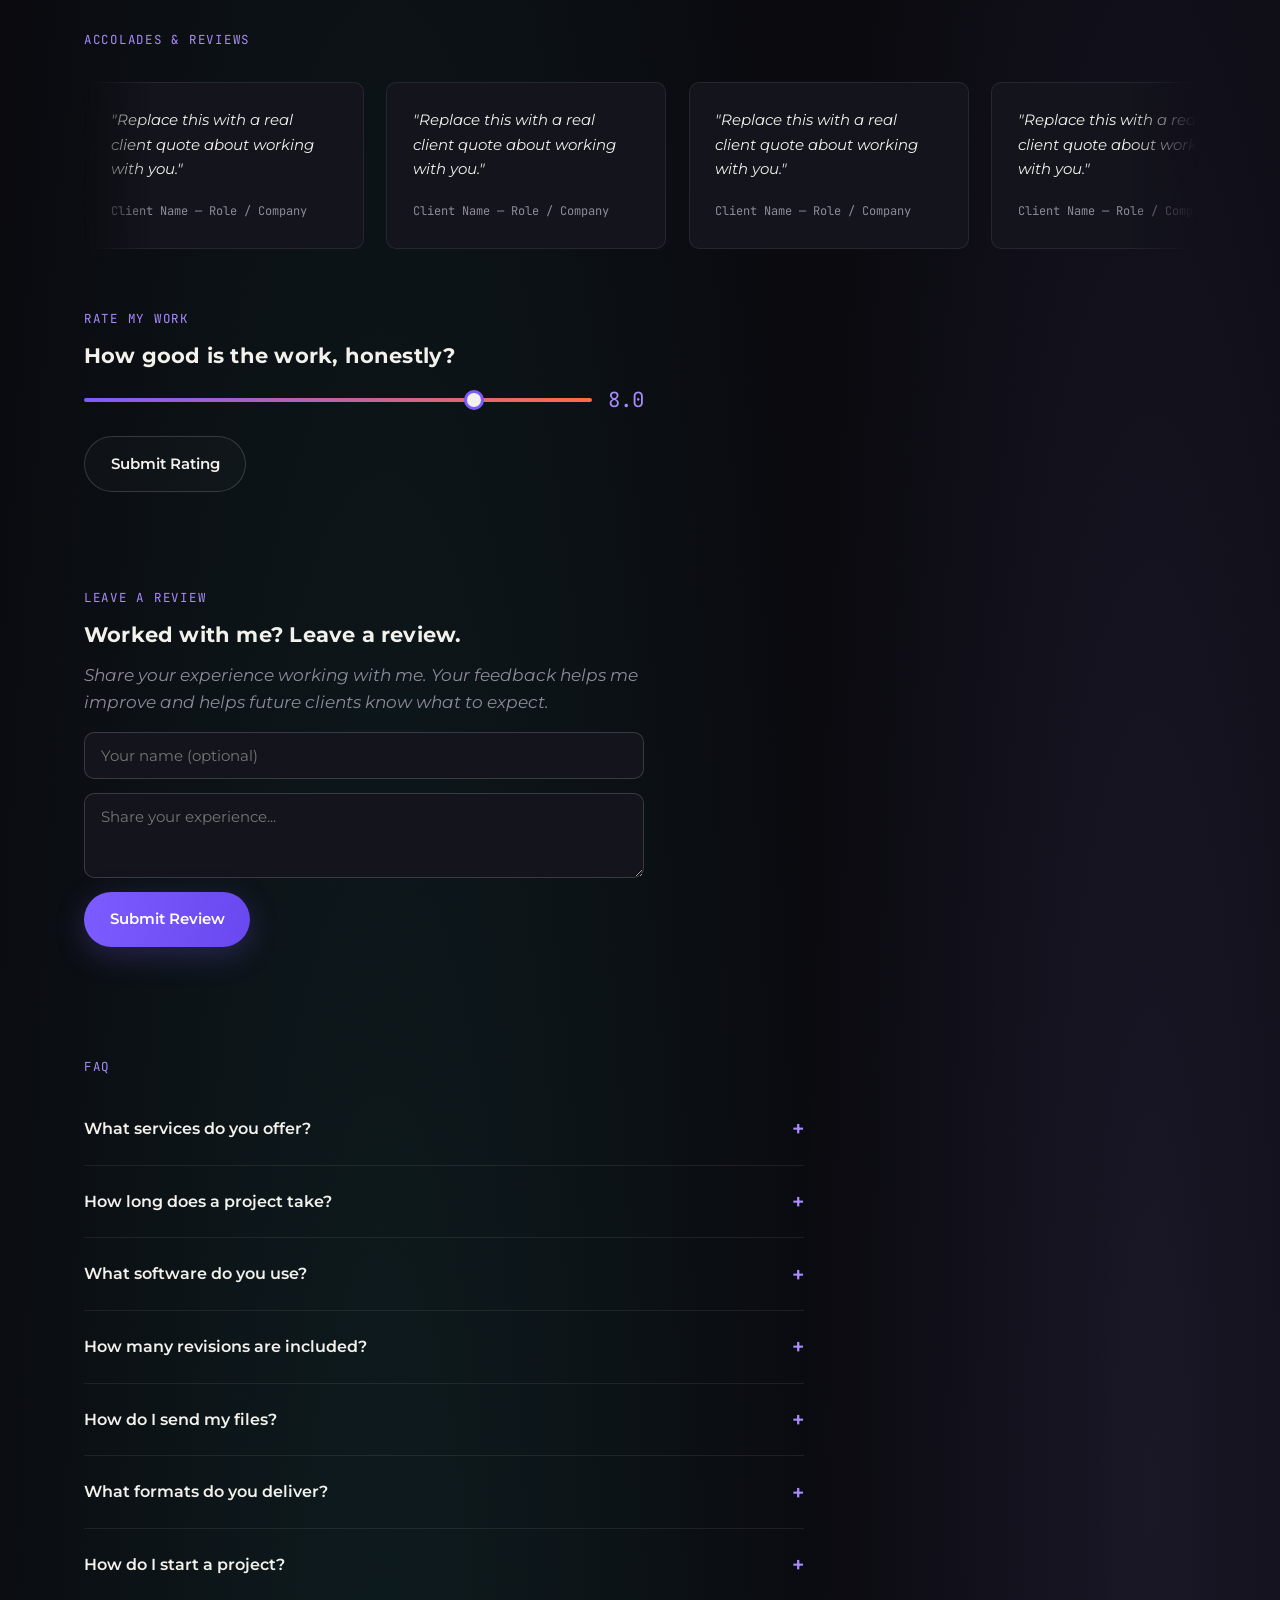
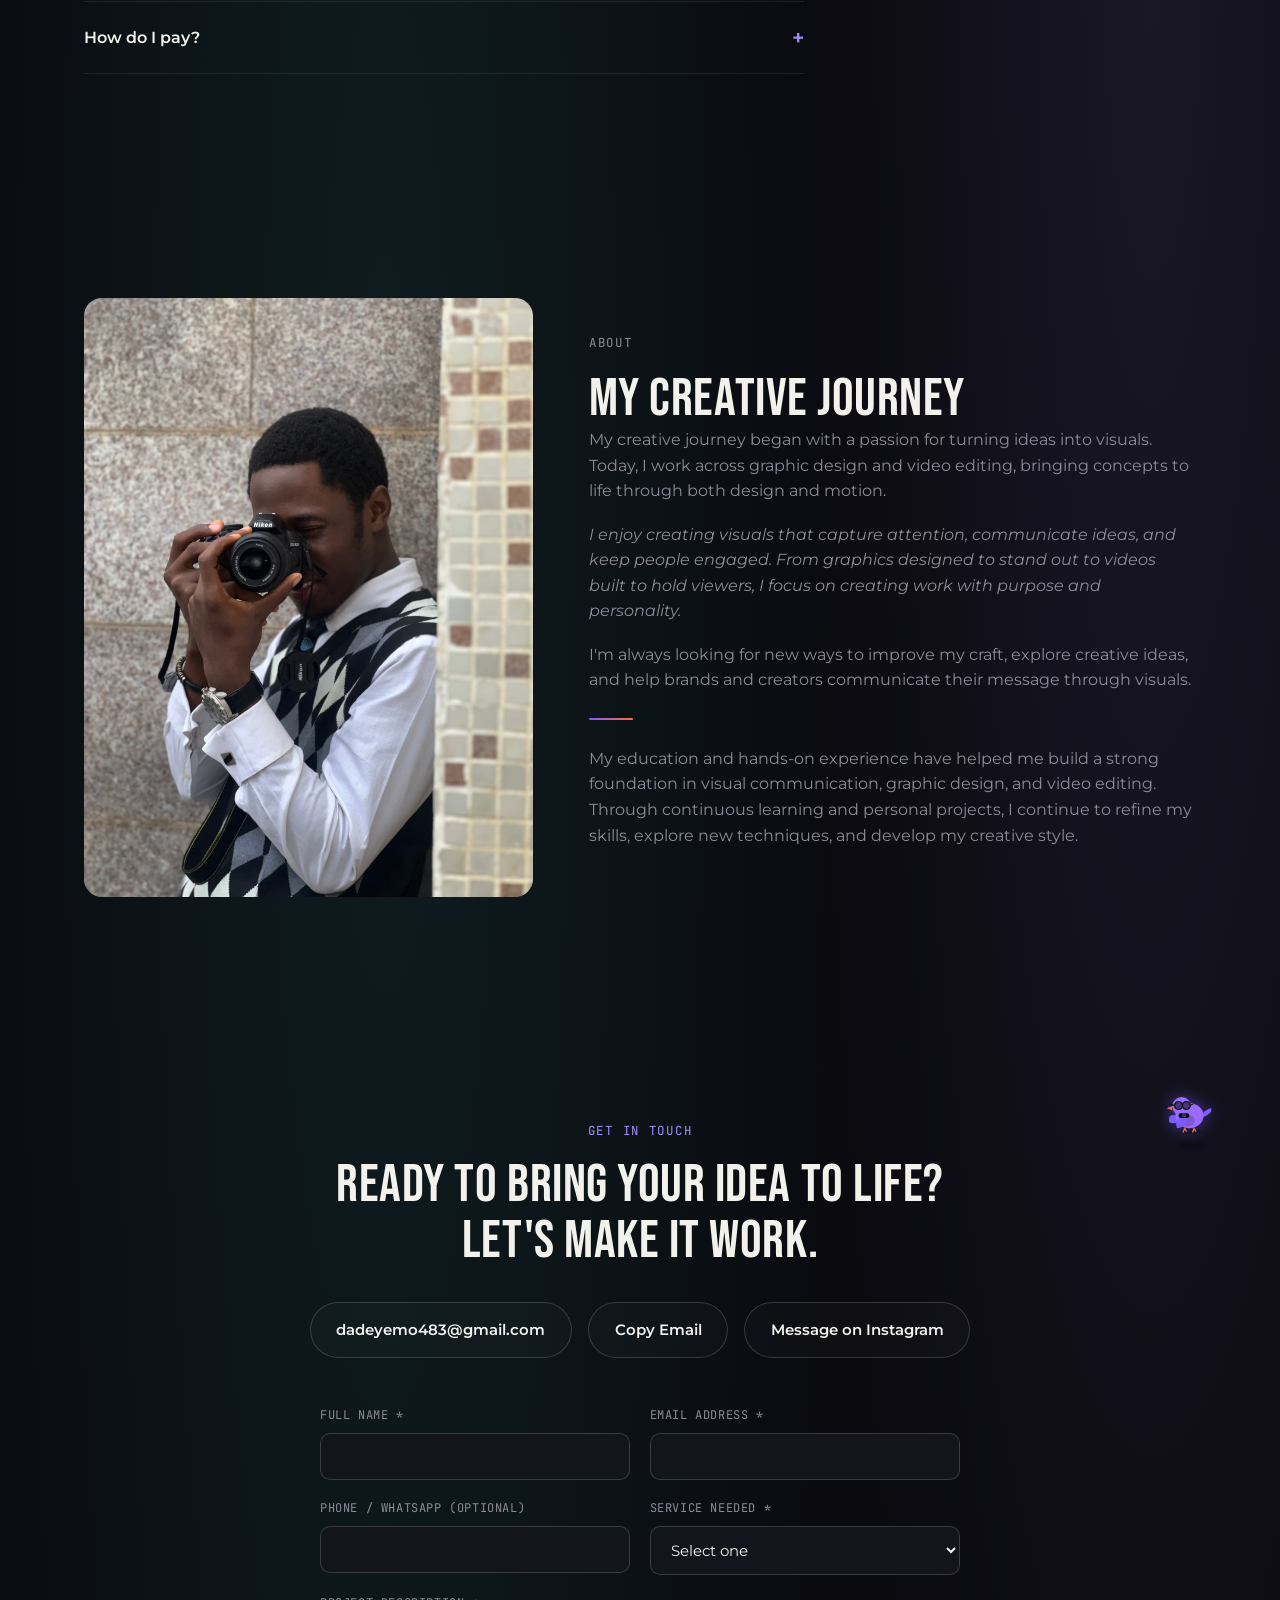
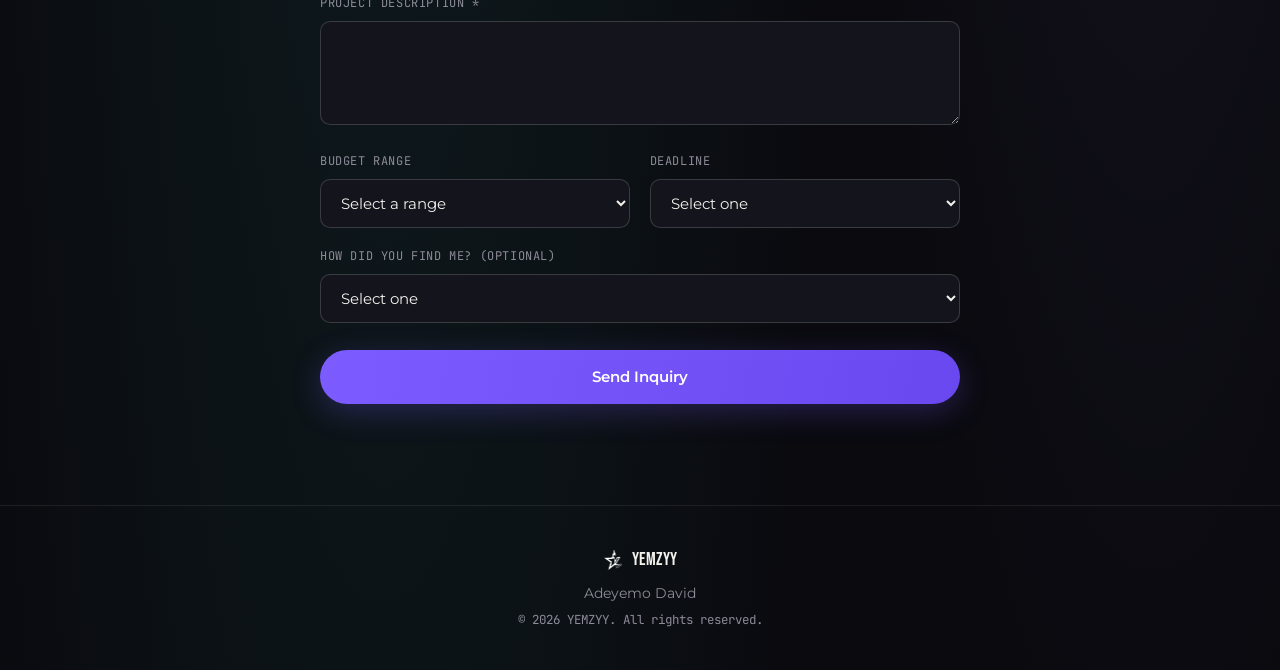
==== commit 9b1415ea: "Add files via upload" ====
--- a/index.html
+++ b/index.html
@@ -209,19 +209,19 @@
         <div class="glow-display" id="glowDisplay">
           <div class="glow-display-inner" id="phoneScreen">
             <div class="phone-slide is-active">
-              <video src="https://res.cloudinary.com/ztkrzhqm/video/upload/f_auto,q_auto,w_480,c_limit/v1787567209/slide-1.mp4" class="real-media" muted loop playsinline autoplay onerror="this.style.display='none'"></video>
+              <video src="https://res.cloudinary.com/ztkrzhqm/video/upload/f_auto,q_auto,w_480,c_limit/v1787567209/slide-1.mp4" poster="https://res.cloudinary.com/ztkrzhqm/video/upload/so_0/f_auto,q_auto,w_480,c_limit/v1787567209/slide-1.jpg" class="real-media" muted loop playsinline autoplay onerror="this.style.display='none'"></video>
               <div class="phone-placeholder"><span class="ph-icon">🎬</span><span class="ph-label">assets/phone/slide-1.mp4</span><span class="ph-note">Video of you</span></div>
             </div>
             <div class="phone-slide">
-              <video src="https://res.cloudinary.com/ztkrzhqm/video/upload/f_auto,q_auto,w_480,c_limit/v1787567221/slide-2.mp4" class="real-media" muted loop playsinline autoplay preload="metadata" onerror="this.style.display='none'"></video>
+              <video src="https://res.cloudinary.com/ztkrzhqm/video/upload/f_auto,q_auto,w_480,c_limit/v1787567221/slide-2.mp4" poster="https://res.cloudinary.com/ztkrzhqm/video/upload/so_0/f_auto,q_auto,w_480,c_limit/v1787567221/slide-2.jpg" class="real-media" muted loop playsinline autoplay preload="metadata" onerror="this.style.display='none'"></video>
               <div class="phone-placeholder"><span class="ph-icon">🎬</span><span class="ph-label">assets/phone/slide-2.mp4</span><span class="ph-note">Video of you speaking</span></div>
             </div>
             <div class="phone-slide">
-              <video src="https://res.cloudinary.com/ztkrzhqm/video/upload/f_auto,q_auto,w_480,c_limit/v1787567213/slide-3.mp4" class="real-media" muted loop playsinline autoplay preload="metadata" onerror="this.style.display='none'"></video>
+              <video src="https://res.cloudinary.com/ztkrzhqm/video/upload/f_auto,q_auto,w_480,c_limit/v1787567213/slide-3.mp4" poster="https://res.cloudinary.com/ztkrzhqm/video/upload/so_0/f_auto,q_auto,w_480,c_limit/v1787567213/slide-3.jpg" class="real-media" muted loop playsinline autoplay preload="metadata" onerror="this.style.display='none'"></video>
               <div class="phone-placeholder"><span class="ph-icon">🎬</span><span class="ph-label">assets/phone/slide-3.mp4</span><span class="ph-note">Work in progress clip</span></div>
             </div>
             <div class="phone-slide">
-              <video src="https://res.cloudinary.com/ztkrzhqm/video/upload/f_auto,q_auto,w_480,c_limit/v1787567211/slide-4.mp4" class="real-media" muted loop playsinline autoplay preload="metadata" onerror="this.style.display='none'"></video>
+              <video src="https://res.cloudinary.com/ztkrzhqm/video/upload/f_auto,q_auto,w_480,c_limit/v1787567211/slide-4.mp4" poster="https://res.cloudinary.com/ztkrzhqm/video/upload/so_0/f_auto,q_auto,w_480,c_limit/v1787567211/slide-4.jpg" class="real-media" muted loop playsinline autoplay preload="metadata" onerror="this.style.display='none'"></video>
               <div class="phone-placeholder"><span class="ph-icon">🎬</span><span class="ph-label">assets/phone/slide-4.mp4</span><span class="ph-note">Behind the scenes clip</span></div>
             </div>
             <div class="phone-dots" id="phoneDots"></div>
--- a/styles.css
+++ b/styles.css
@@ -465,16 +465,27 @@
 
 .testimonials-block { margin-bottom: 3.5rem; }
 .testimonials-track-wrap {
-  overflow: hidden; margin-top: 1rem;
-  -webkit-mask-image: linear-gradient(90deg, transparent, black 6%, black 94%, transparent);
-  mask-image: linear-gradient(90deg, transparent, black 6%, black 94%, transparent);
-}
-.testimonials-grid { display: flex; gap: 1.4rem; width: max-content; animation: testimonial-scroll 38s linear infinite; }
+  overflow: hidden; width: 100%; max-width: 100%; margin-top: 1rem; position: relative;
+}
+/* Fade the edges only on browsers that reliably support mask-image.
+   On mobile browsers/webviews with buggy or unsupported mask handling,
+   an unconditional mask can render the whole element invisible instead
+   of just skipping the fade — so it's gated behind a feature check. */
+@supports (mask-image: linear-gradient(#000, #000)) or (-webkit-mask-image: linear-gradient(#000, #000)) {
+  .testimonials-track-wrap {
+    -webkit-mask-image: linear-gradient(90deg, transparent, black 6%, black 94%, transparent);
+    mask-image: linear-gradient(90deg, transparent, black 6%, black 94%, transparent);
+  }
+}
+.testimonials-grid { display: flex; flex-wrap: nowrap; gap: 1.4rem; width: max-content; animation: testimonial-scroll 38s linear infinite; }
 @keyframes testimonial-scroll { from { transform: translateX(0); } to { transform: translateX(-50%); } }
 .testimonial-card { flex: 0 0 280px; background: var(--bg-surface); border: 1px solid var(--border); border-radius: var(--radius-sm); padding: 1.6rem; transition: border-color 0.3s var(--ease); }
 .testimonial-card:hover { border-color: var(--accent-2); }
 .testimonial-card p { color: var(--text-primary); margin-bottom: 1rem; font-size: 0.95rem; }
 .testimonial-name { font-family: var(--font-mono); font-size: 0.75rem; color: var(--text-muted); }
+@media (max-width: 480px) {
+  .testimonial-card { flex-basis: 240px; padding: 1.3rem; }
+}
 
 .rate-block, .review-block { max-width: 560px; margin-bottom: 3.5rem; }
 .rate-block h3, .review-block h3 { font-size: 1.3rem; margin-bottom: 1rem; }
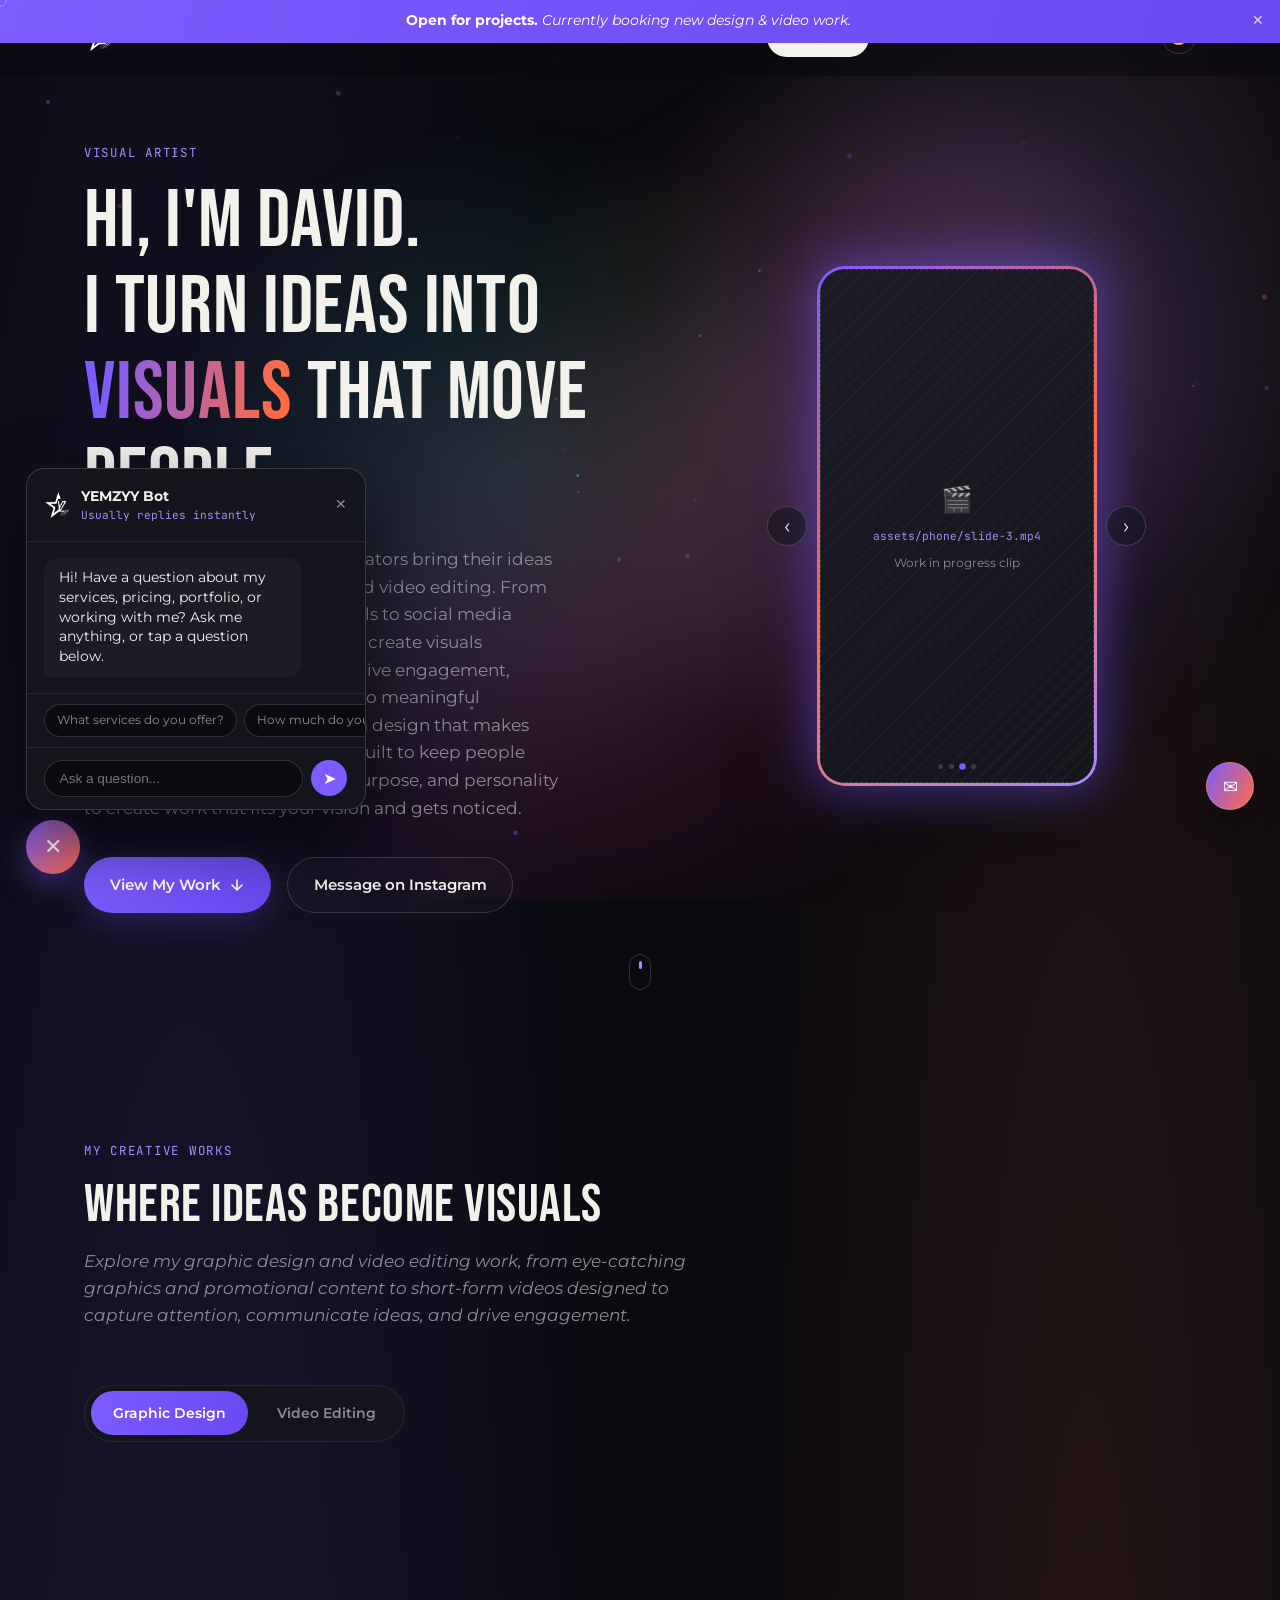
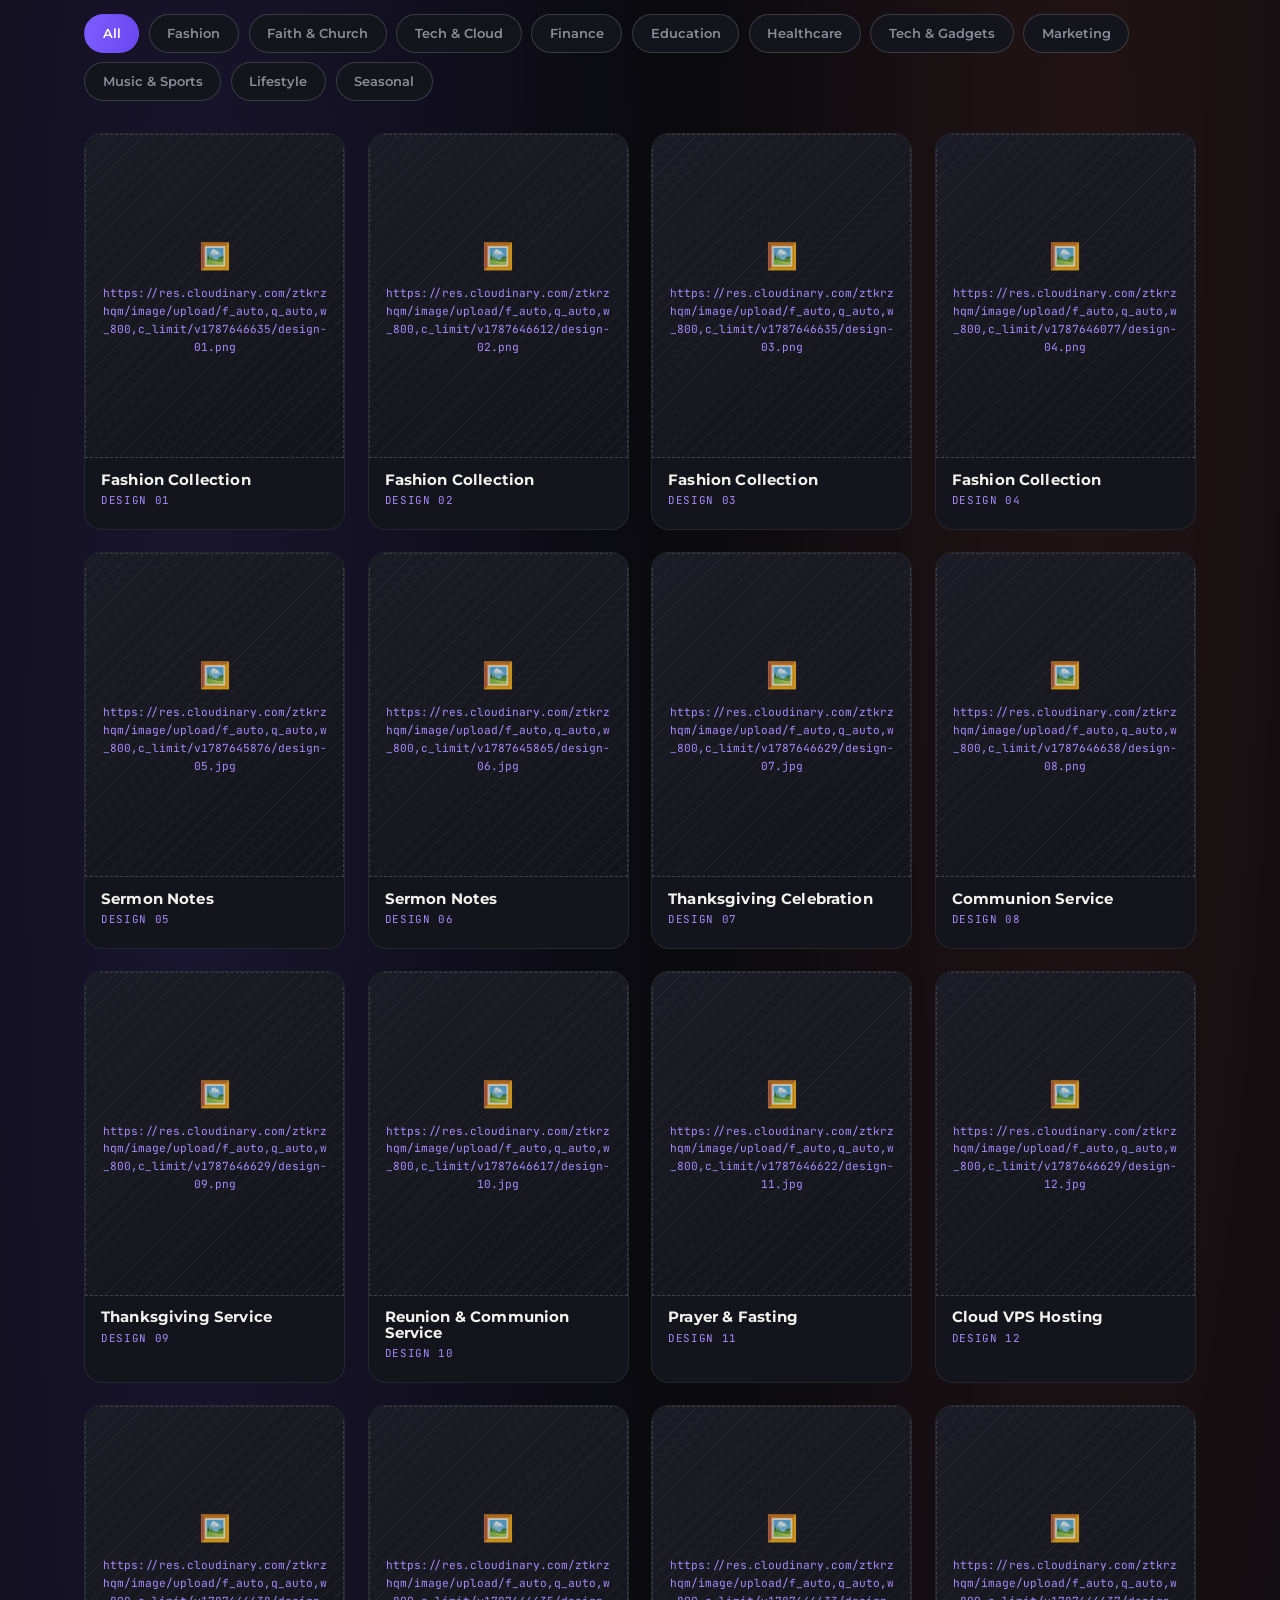
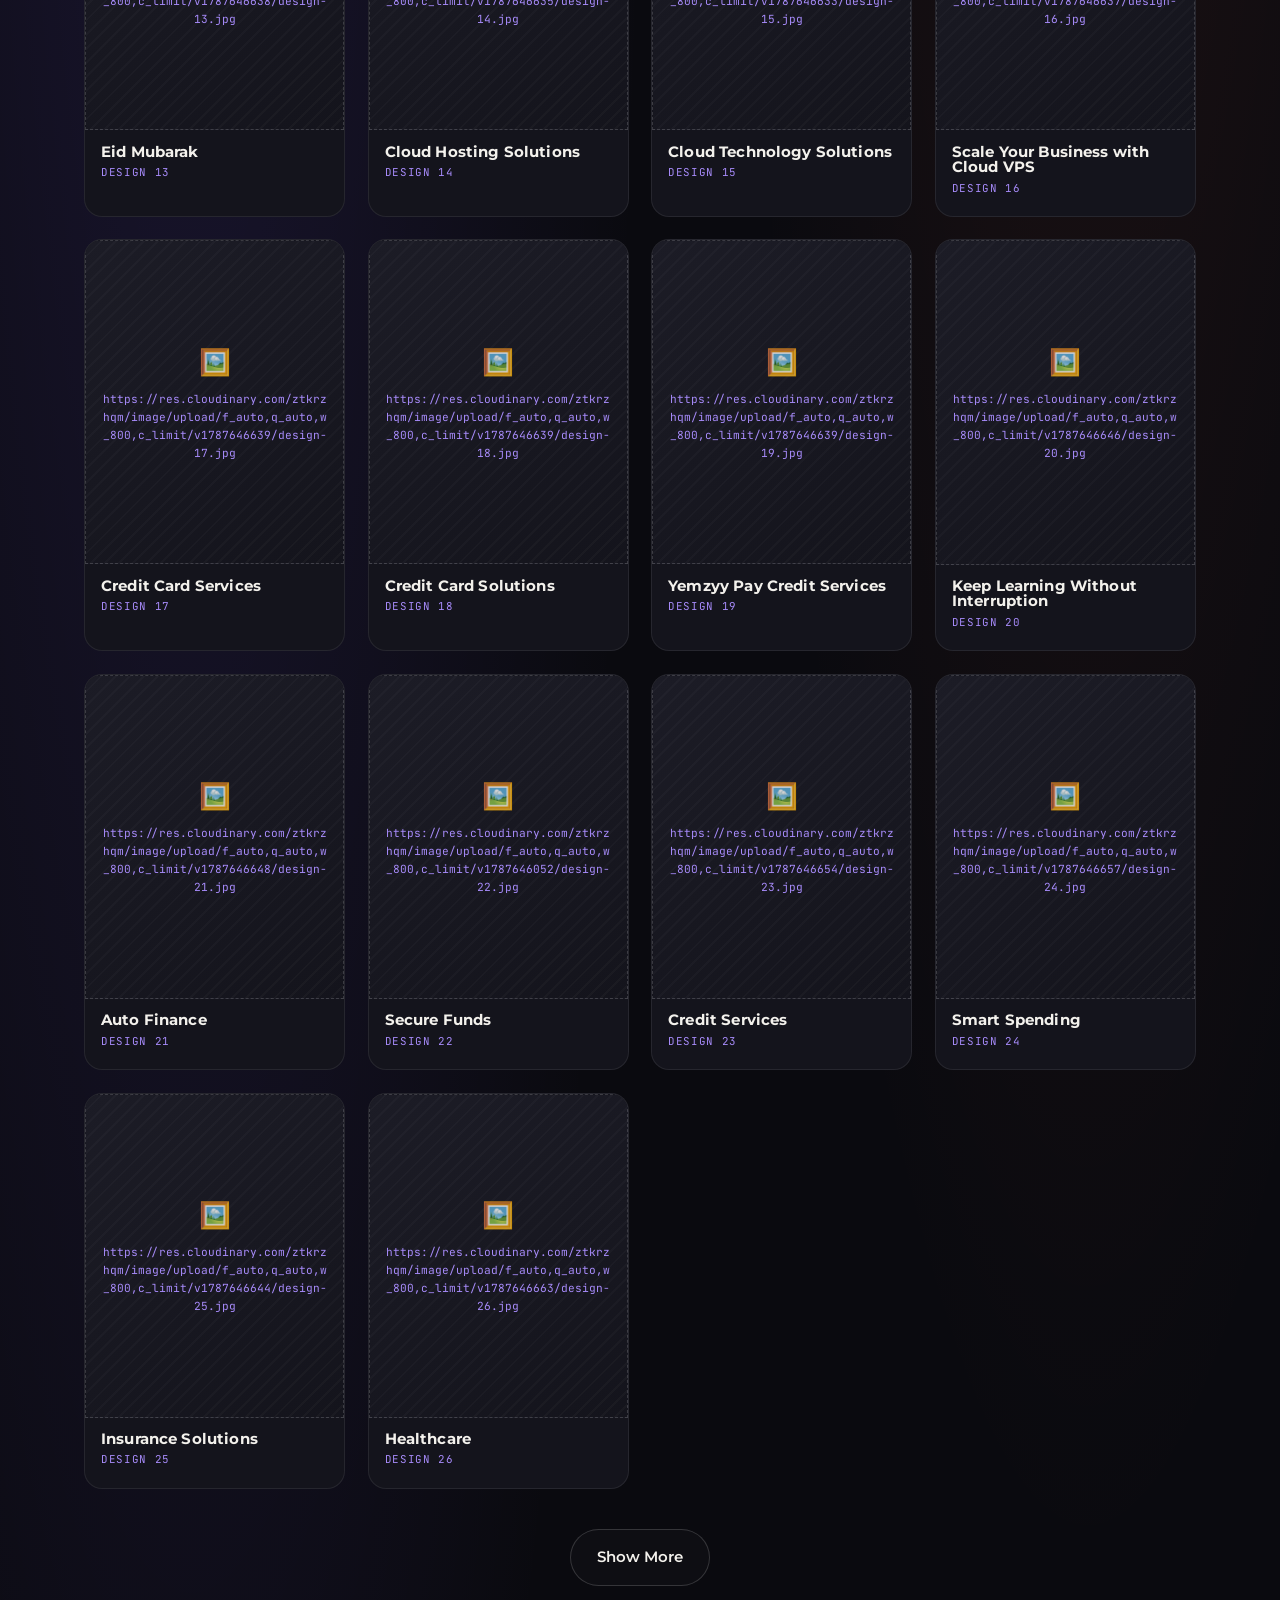
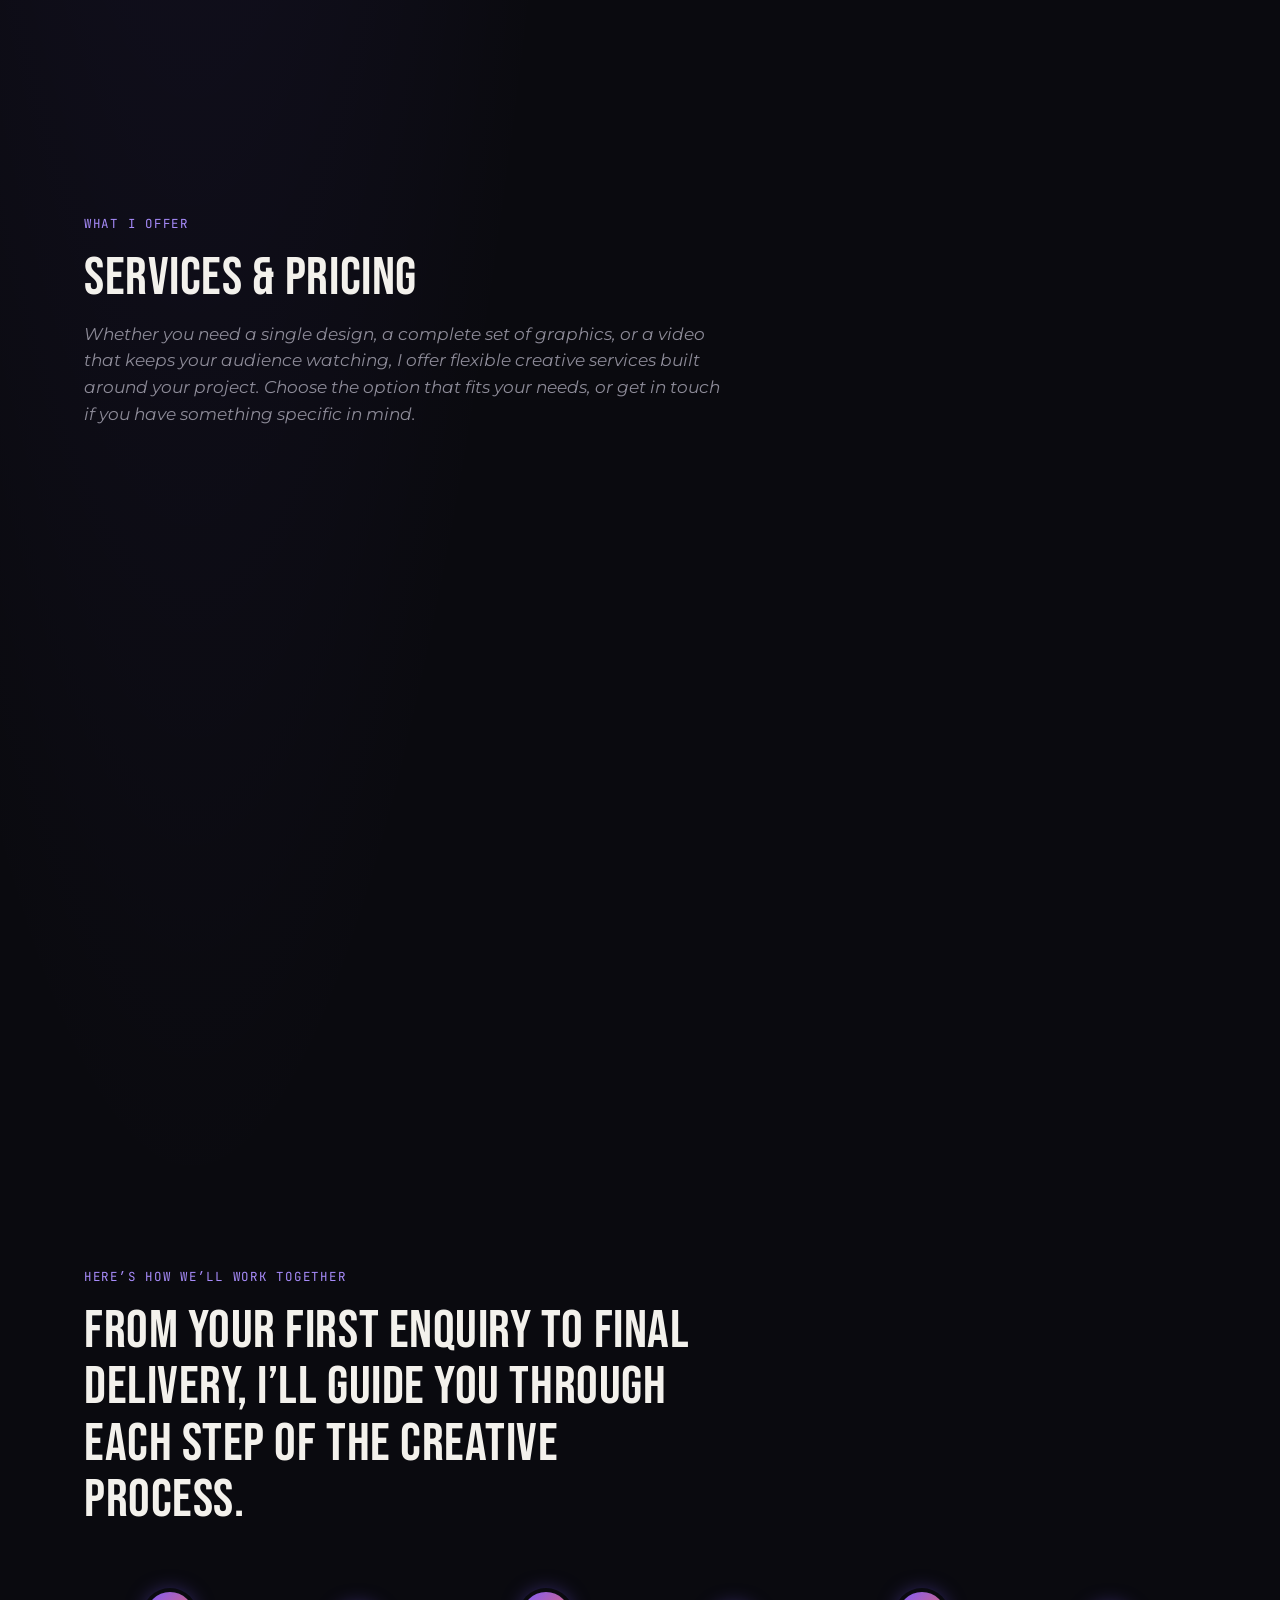
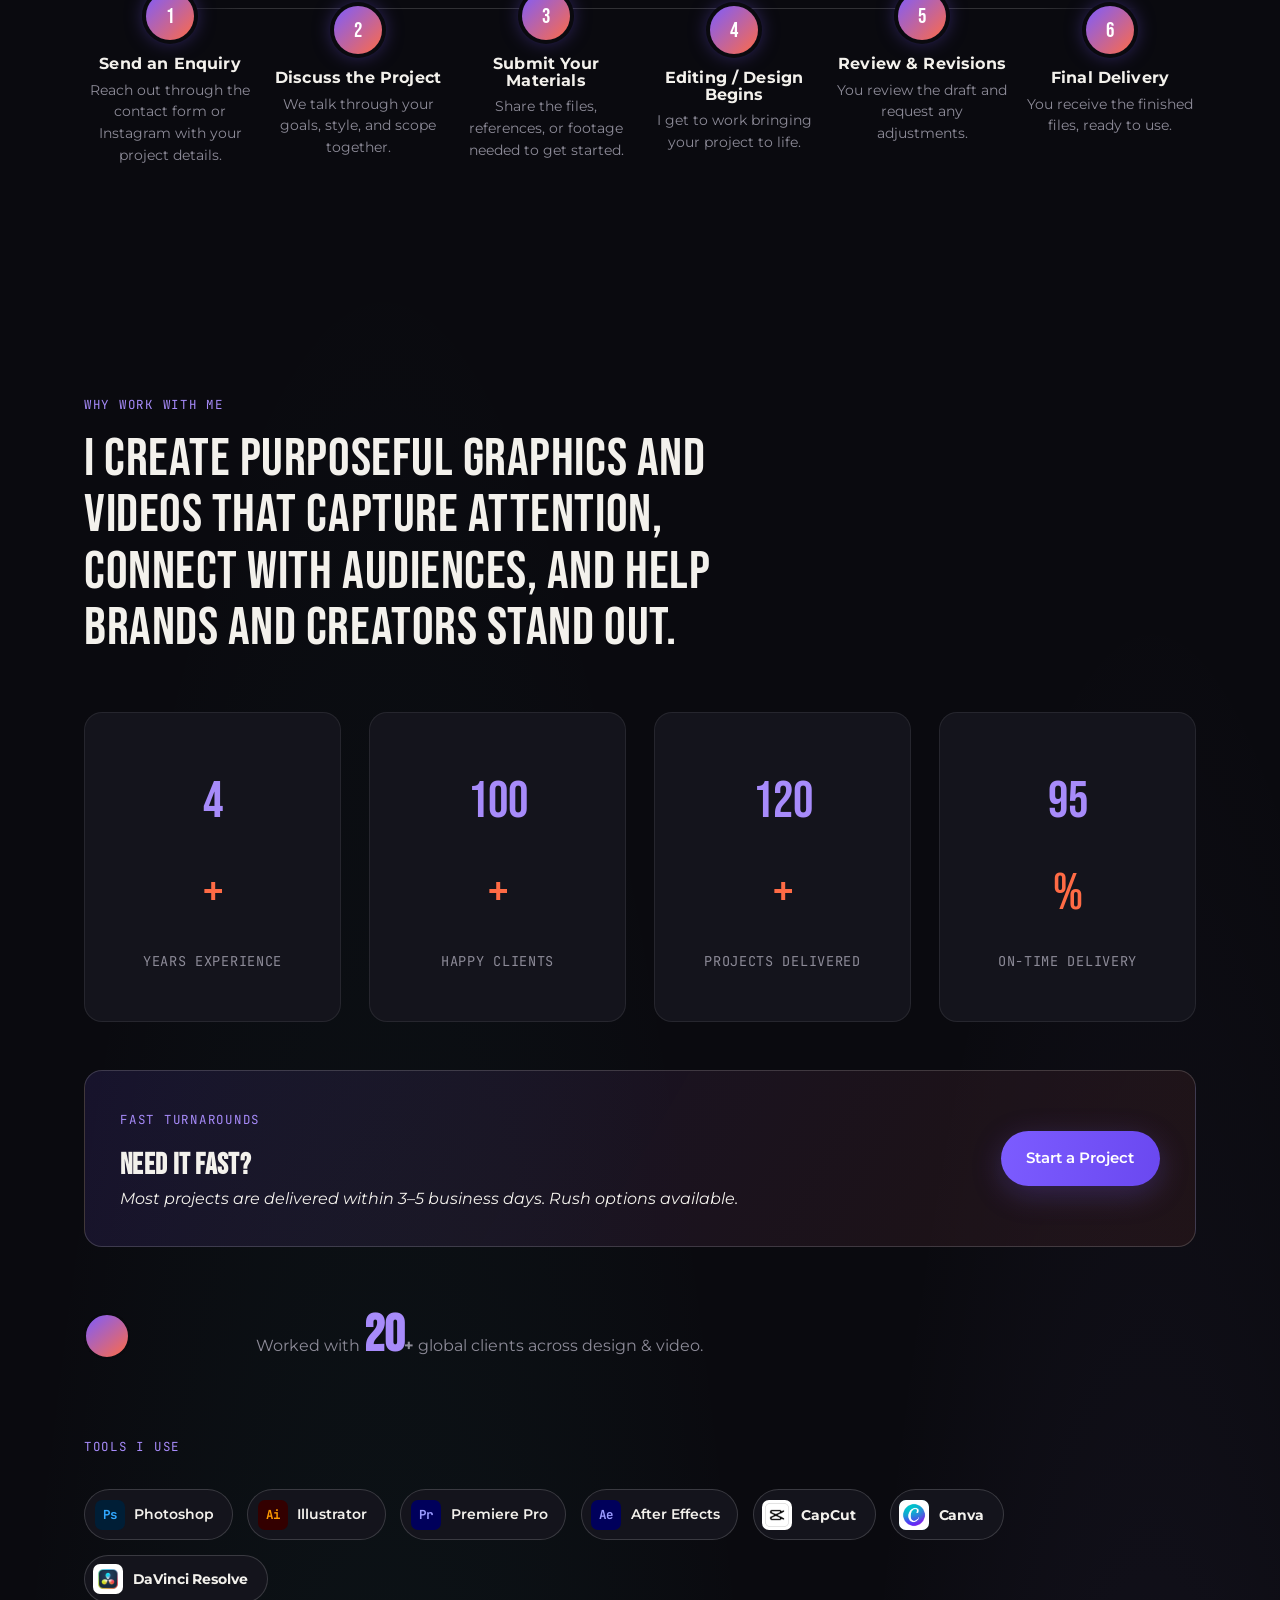
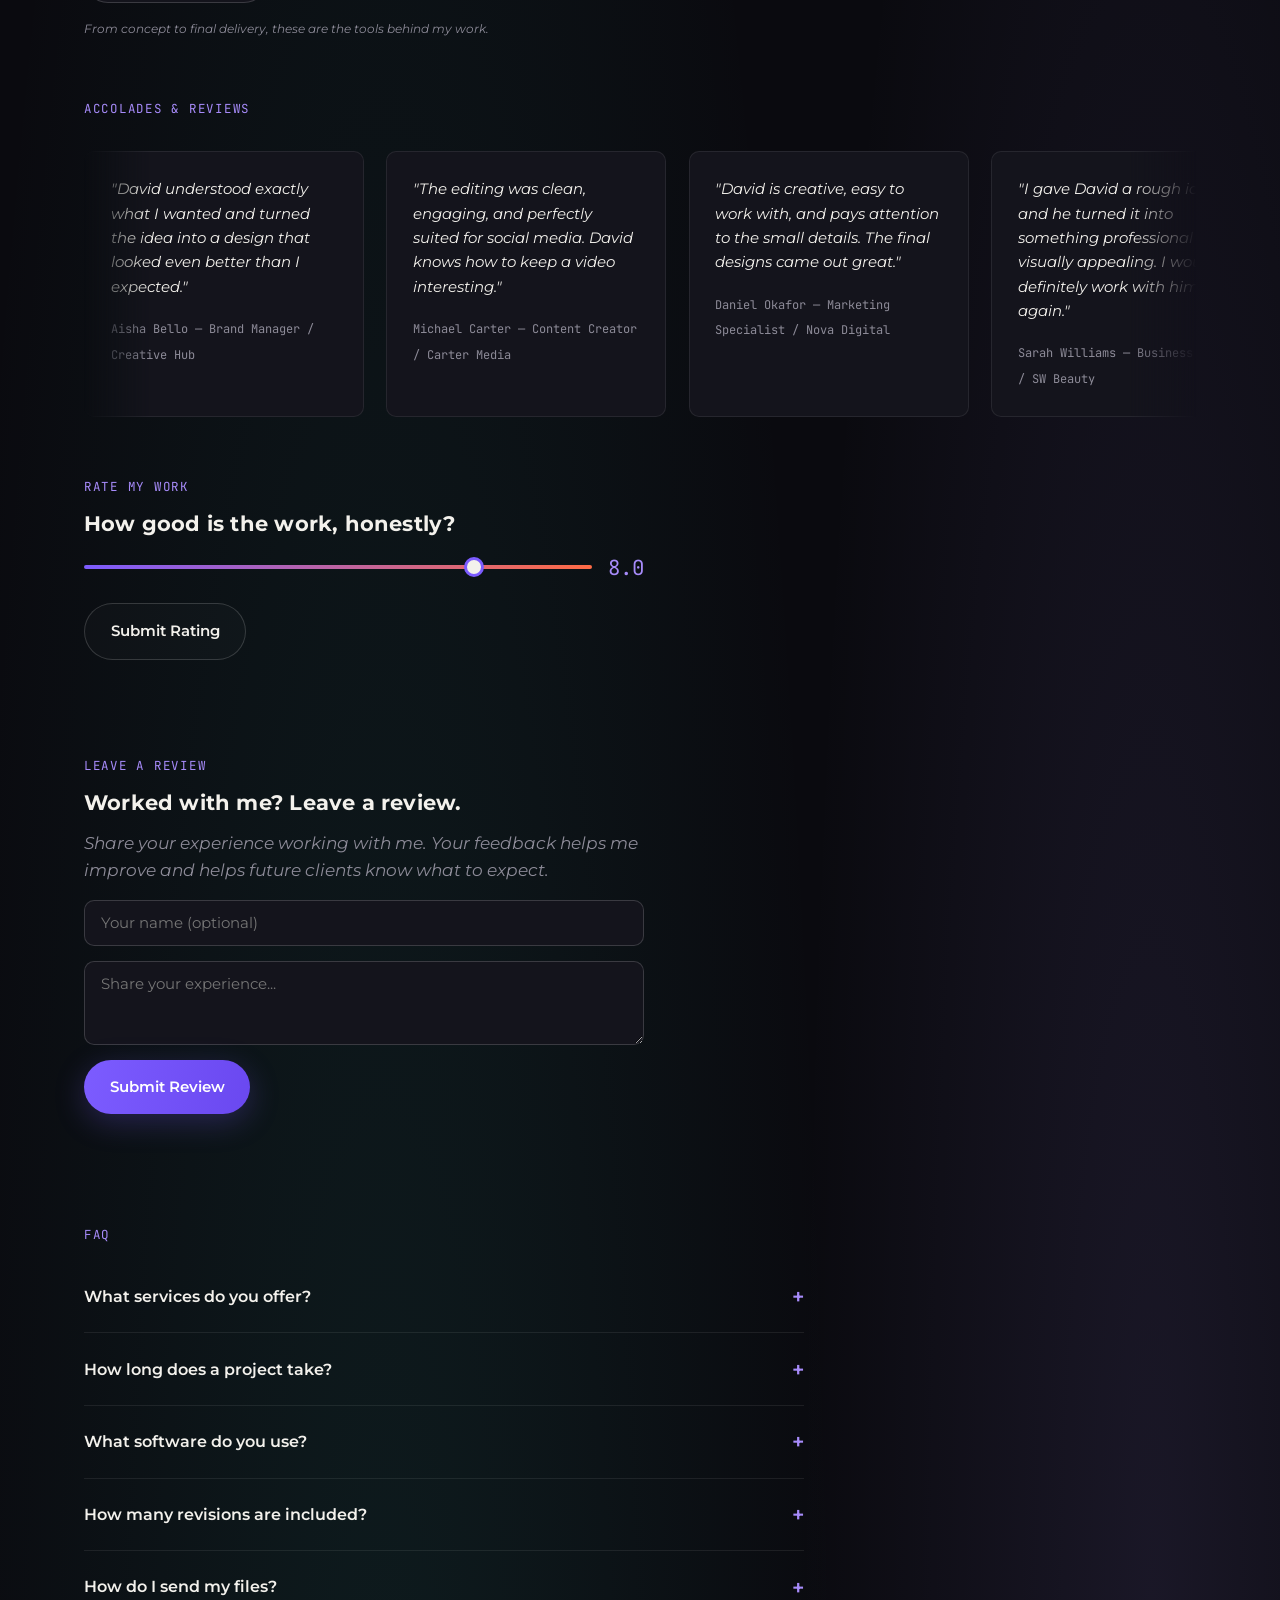
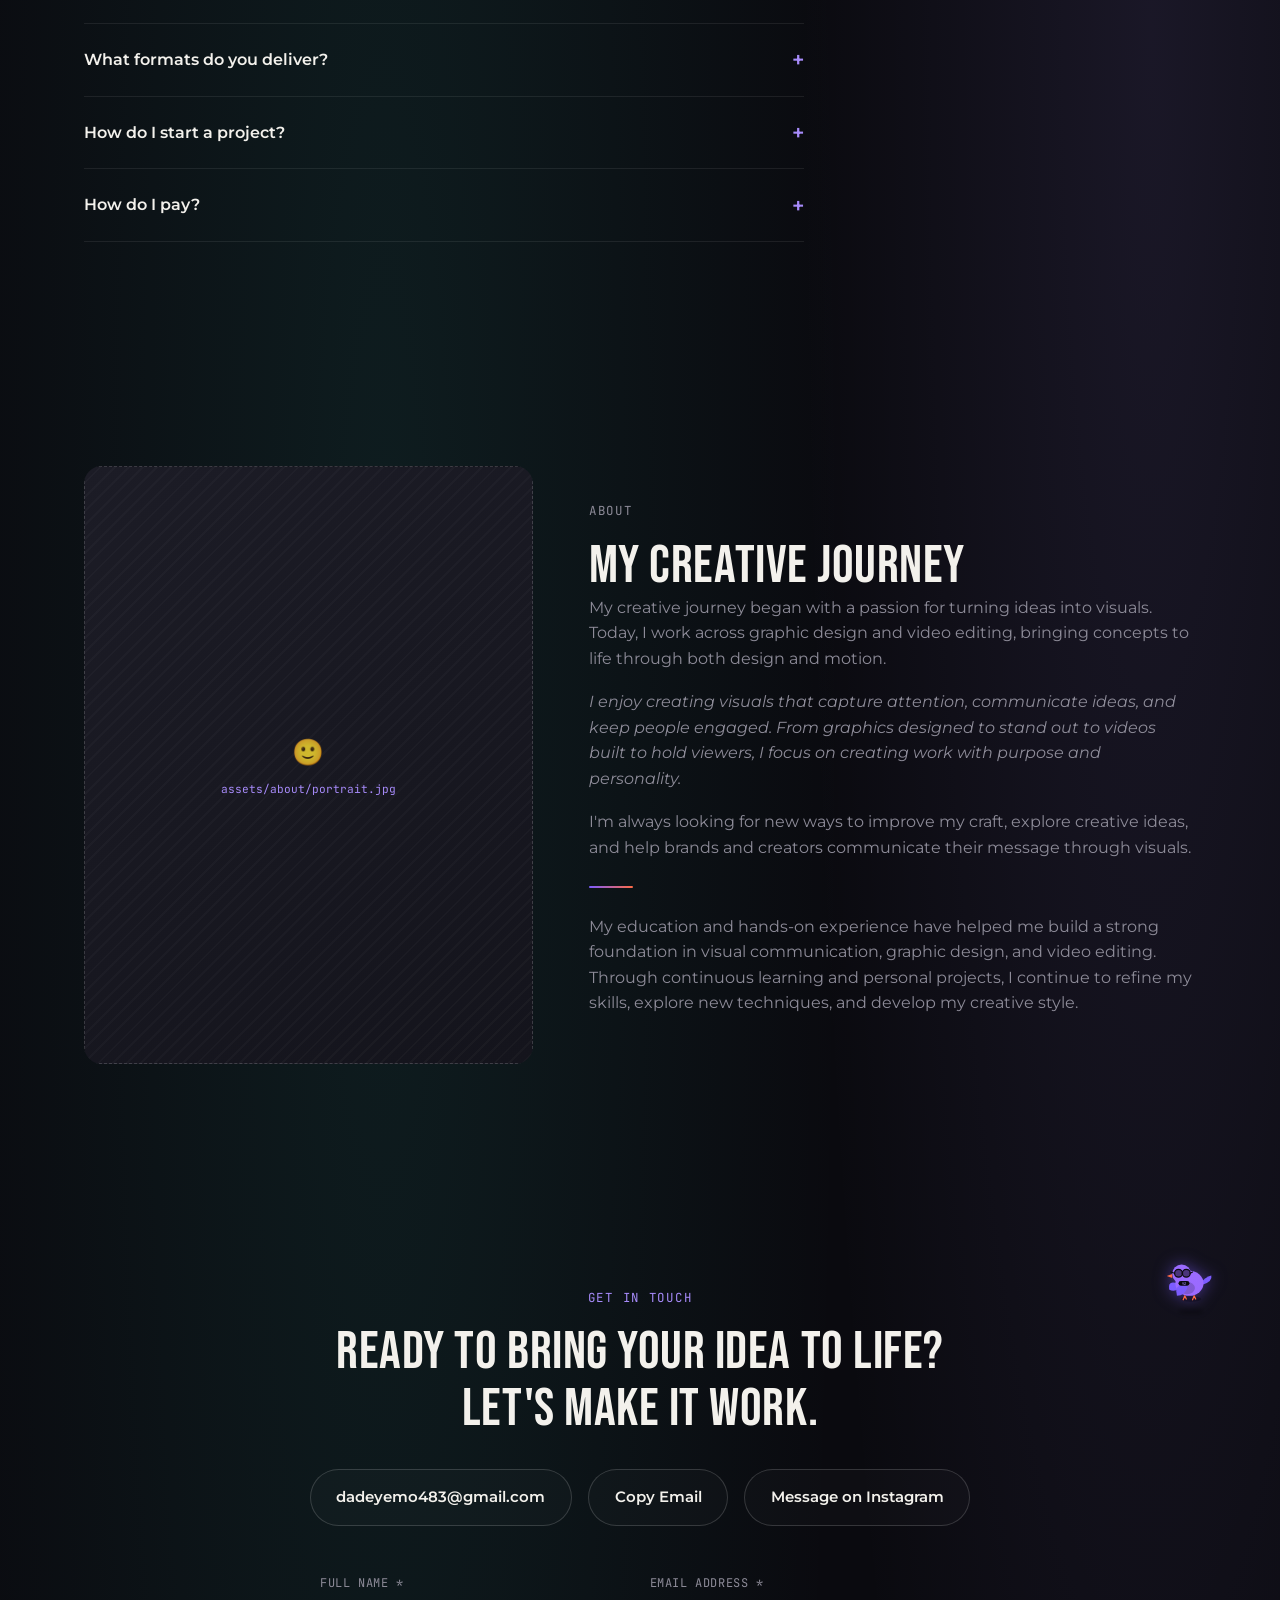
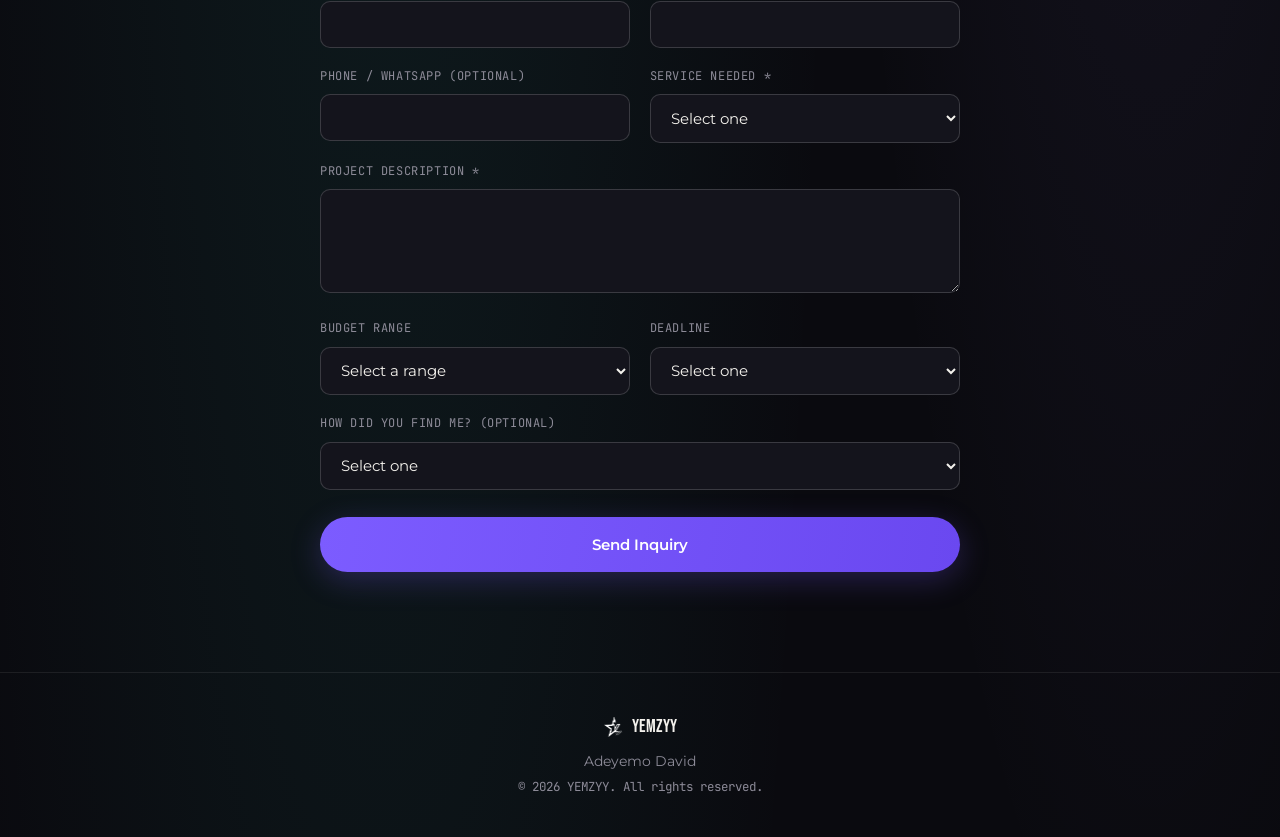
==== commit 6def66e3: "Add files via upload" ====
--- a/index.html
+++ b/index.html
@@ -464,11 +464,11 @@
     <!-- Global clients -->
     <div class="clients-row" data-reveal>
       <div class="avatar-stack">
-        <span class="avatar-circle" style="--i:0"><img src="assets/clients/avatar-1.jpg" alt="" loading="lazy" decoding="async" onerror="this.style.display='none'"></span>
-        <span class="avatar-circle" style="--i:1"><img src="assets/clients/avatar-2.jpg" alt="" loading="lazy" decoding="async" onerror="this.style.display='none'"></span>
-        <span class="avatar-circle" style="--i:2"><img src="assets/clients/avatar-3.jpg" alt="" loading="lazy" decoding="async" onerror="this.style.display='none'"></span>
-        <span class="avatar-circle" style="--i:3"><img src="assets/clients/avatar-4.jpg" alt="" loading="lazy" decoding="async" onerror="this.style.display='none'"></span>
-        <span class="avatar-circle" style="--i:4"><img src="assets/clients/avatar-5.jpg" alt="" loading="lazy" decoding="async" onerror="this.style.display='none'"></span>
+        <span class="avatar-circle" style="--i:0"><img src="https://res.cloudinary.com/ztkrzhqm/image/upload/f_auto,q_auto,w_200,c_limit/v1787647983/avatar-1.jpg" alt="" loading="lazy" decoding="async" onerror="this.style.display='none'"></span>
+        <span class="avatar-circle" style="--i:1"><img src="https://res.cloudinary.com/ztkrzhqm/image/upload/f_auto,q_auto,w_200,c_limit/v1787647983/avatar-2.jpg" alt="" loading="lazy" decoding="async" onerror="this.style.display='none'"></span>
+        <span class="avatar-circle" style="--i:2"><img src="https://res.cloudinary.com/ztkrzhqm/image/upload/f_auto,q_auto,w_200,c_limit/v1787647983/avatar-3.jpg" alt="" loading="lazy" decoding="async" onerror="this.style.display='none'"></span>
+        <span class="avatar-circle" style="--i:3"><img src="https://res.cloudinary.com/ztkrzhqm/image/upload/f_auto,q_auto,w_200,c_limit/v1787647984/avatar-4.jpg" alt="" loading="lazy" decoding="async" onerror="this.style.display='none'"></span>
+        <span class="avatar-circle" style="--i:4"><img src="https://res.cloudinary.com/ztkrzhqm/image/upload/f_auto,q_auto,w_200,c_limit/v1787647984/avatar-5.jpg" alt="" loading="lazy" decoding="async" onerror="this.style.display='none'"></span>
       </div>
       <p>Worked with <strong><span class="stat-number" data-count-to="20">0</span>+</strong> global clients across design & video.</p>
     </div>
@@ -672,7 +672,7 @@
   <section class="about" id="about">
     <div class="about-visual" data-reveal>
       <div class="about-frame">
-        <img src="assets/about/portrait.jpg" alt="Portrait of David" class="real-media" loading="lazy" decoding="async" onerror="this.style.display='none'">
+        <img src="https://res.cloudinary.com/ztkrzhqm/image/upload/f_auto,q_auto,w_600,c_limit/v1787647918/portrait.jpg" alt="Portrait of David" class="real-media" loading="lazy" decoding="async" onerror="this.style.display='none'">
         <div class="media-placeholder"><span class="mp-icon">🙂</span><span class="mp-file">assets/about/portrait.jpg</span></div>
       </div>
     </div>
--- a/styles.css
+++ b/styles.css
@@ -713,7 +713,7 @@
 }
 .chatbot-panel.is-open { opacity: 1; transform: translateY(0) scale(1); pointer-events: auto; }
 
-.chatbot-header { display: flex; align-items: center; justify-content: space-between; padding: 1rem 1.1rem; border-bottom: 1px solid var(--border); }
+.chatbot-header { display: flex; align-items: center; justify-content: space-between; padding: 1rem 1.1rem; border-bottom: 1px solid var(--border); flex-shrink: 0; }
 .chatbot-header-info { display: flex; align-items: center; gap: 0.7rem; }
 .chatbot-header-info img { width: 26px; height: 26px; object-fit: contain; }
 .chatbot-header-info strong { display: block; font-size: 0.88rem; }
@@ -721,20 +721,30 @@
 .chatbot-close { font-size: 0.9rem; color: var(--text-muted); }
 .chatbot-close:hover { color: var(--text-primary); }
 
-.chatbot-messages { flex: 1; overflow-y: auto; padding: 1rem 1.1rem; display: flex; flex-direction: column; gap: 0.7rem; min-height: 160px; }
-.chat-msg { max-width: 85%; padding: 0.65rem 0.9rem; border-radius: 14px; font-size: 0.85rem; line-height: 1.45; }
+/* flex:1 + min-height:0 is the fix — without min-height:0, a flex child
+   refuses to shrink below its content size, which breaks scrolling and
+   pushes the header/input out of the panel instead. */
+.chatbot-messages { flex: 1; min-height: 0; overflow-y: auto; padding: 1rem 1.1rem; display: flex; flex-direction: column; gap: 0.7rem; }
+.chat-msg { max-width: 85%; padding: 0.65rem 0.9rem; border-radius: 14px; font-size: 0.85rem; line-height: 1.45; flex-shrink: 0; }
 .chat-msg.bot { background: var(--bg-surface-2); align-self: flex-start; border-bottom-left-radius: 4px; }
 .chat-msg.user { background: linear-gradient(100deg, var(--accent), #6a48f0); color: #fff; align-self: flex-end; border-bottom-right-radius: 4px; }
 
-.chatbot-suggestions { display: flex; flex-wrap: wrap; gap: 0.5rem; padding: 0 1.1rem 0.8rem; }
+/* Suggestions: one compact, horizontally-scrollable row instead of a
+   wrapping block, so they can never eat vertical space from the messages. */
+.chatbot-suggestions {
+  display: flex; flex-wrap: nowrap; overflow-x: auto; gap: 0.45rem;
+  padding: 0.6rem 1.1rem; flex-shrink: 0; border-top: 1px solid var(--border);
+  scrollbar-width: thin;
+}
 .chat-suggestion {
-  font-size: 0.76rem; padding: 0.45rem 0.8rem; border-radius: 100px; border: 1px solid var(--border-strong);
+  flex-shrink: 0; white-space: nowrap; max-width: 220px; overflow: hidden; text-overflow: ellipsis;
+  font-size: 0.72rem; padding: 0.4rem 0.75rem; border-radius: 100px; border: 1px solid var(--border-strong);
   color: var(--text-muted); background: var(--bg-void); transition: border-color 0.25s var(--ease), color 0.25s var(--ease);
 }
 .chat-suggestion:hover { border-color: var(--accent-2); color: var(--text-primary); }
 .chat-suggestion.is-cta { border-color: var(--accent); color: var(--accent-2); font-weight: 600; }
 
-.chatbot-input-row { display: flex; gap: 0.5rem; padding: 0.8rem 1.1rem; border-top: 1px solid var(--border); }
+.chatbot-input-row { display: flex; gap: 0.5rem; padding: 0.8rem 1.1rem; border-top: 1px solid var(--border); flex-shrink: 0; }
 .chatbot-input-row input {
   flex: 1; padding: 0.6rem 0.9rem; border-radius: 100px; border: 1px solid var(--border-strong);
   background: var(--bg-void); color: var(--text-primary); font-size: 0.85rem; outline: none;
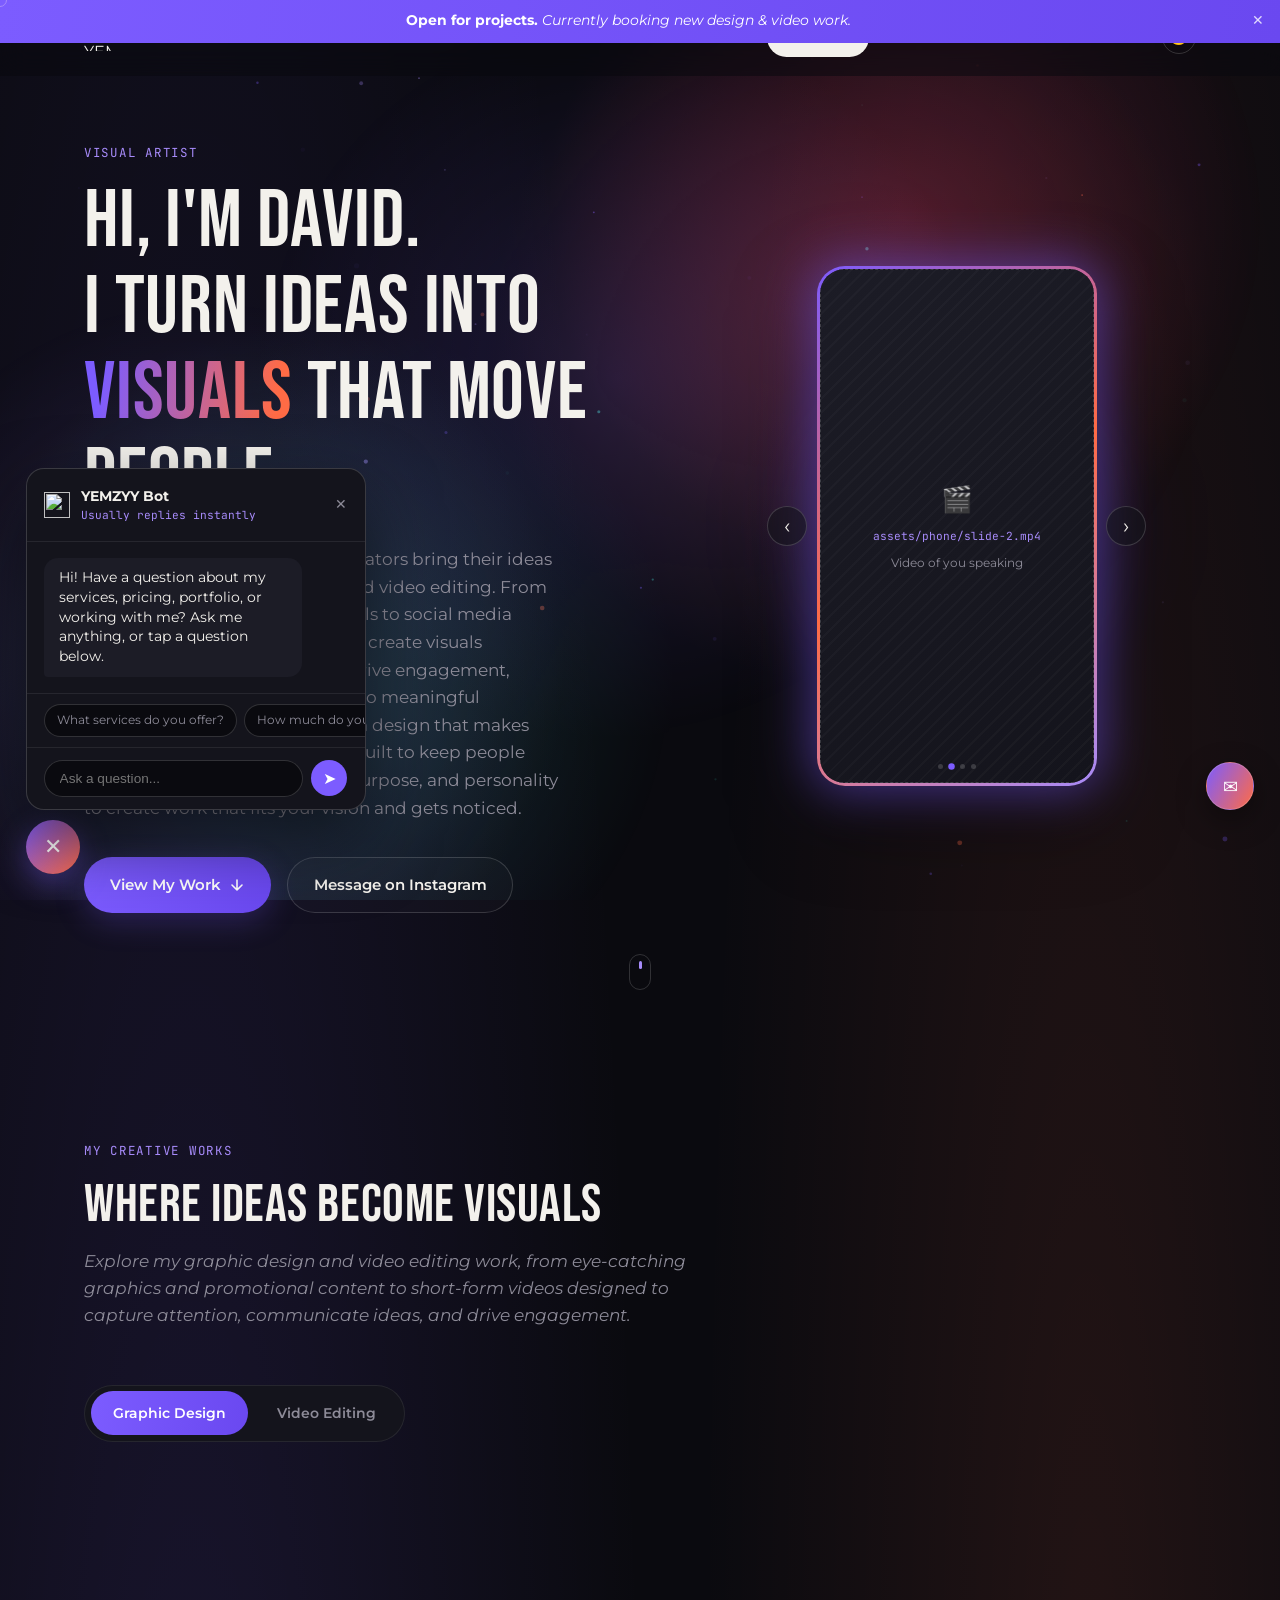
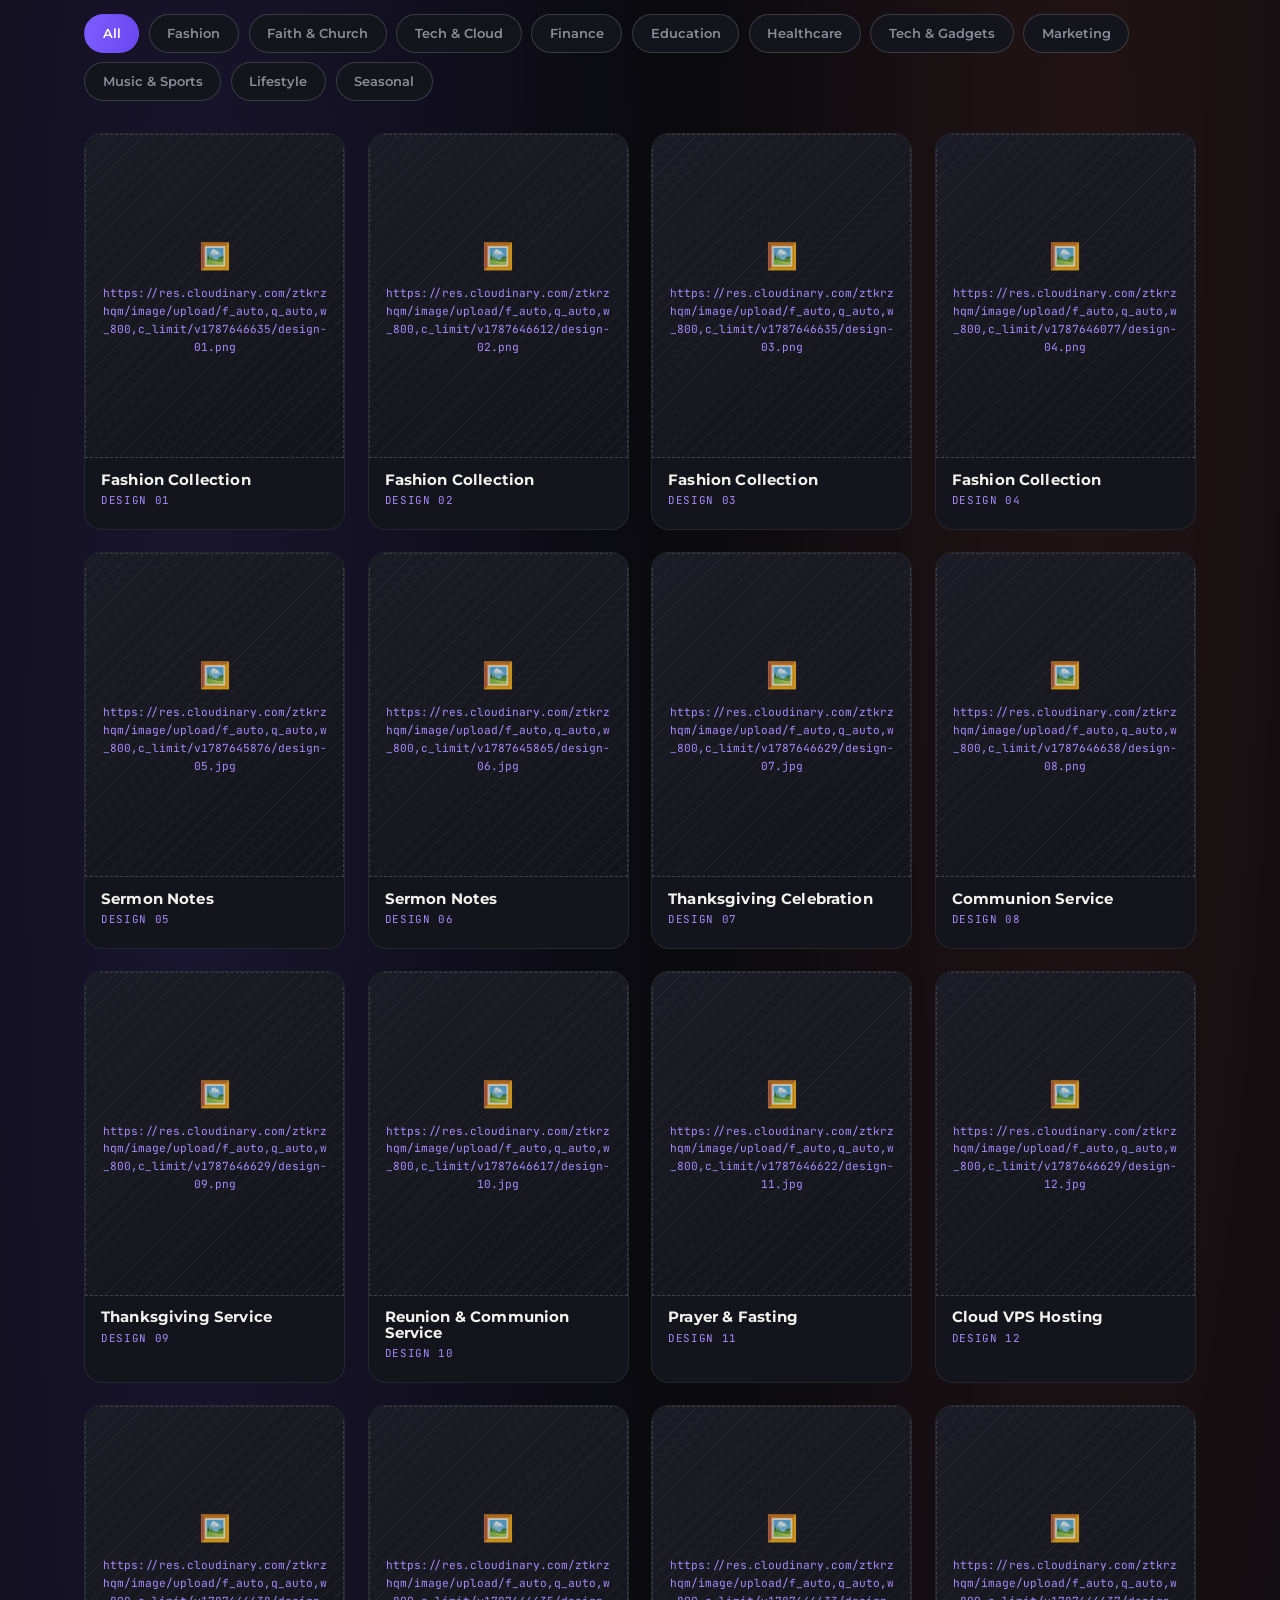
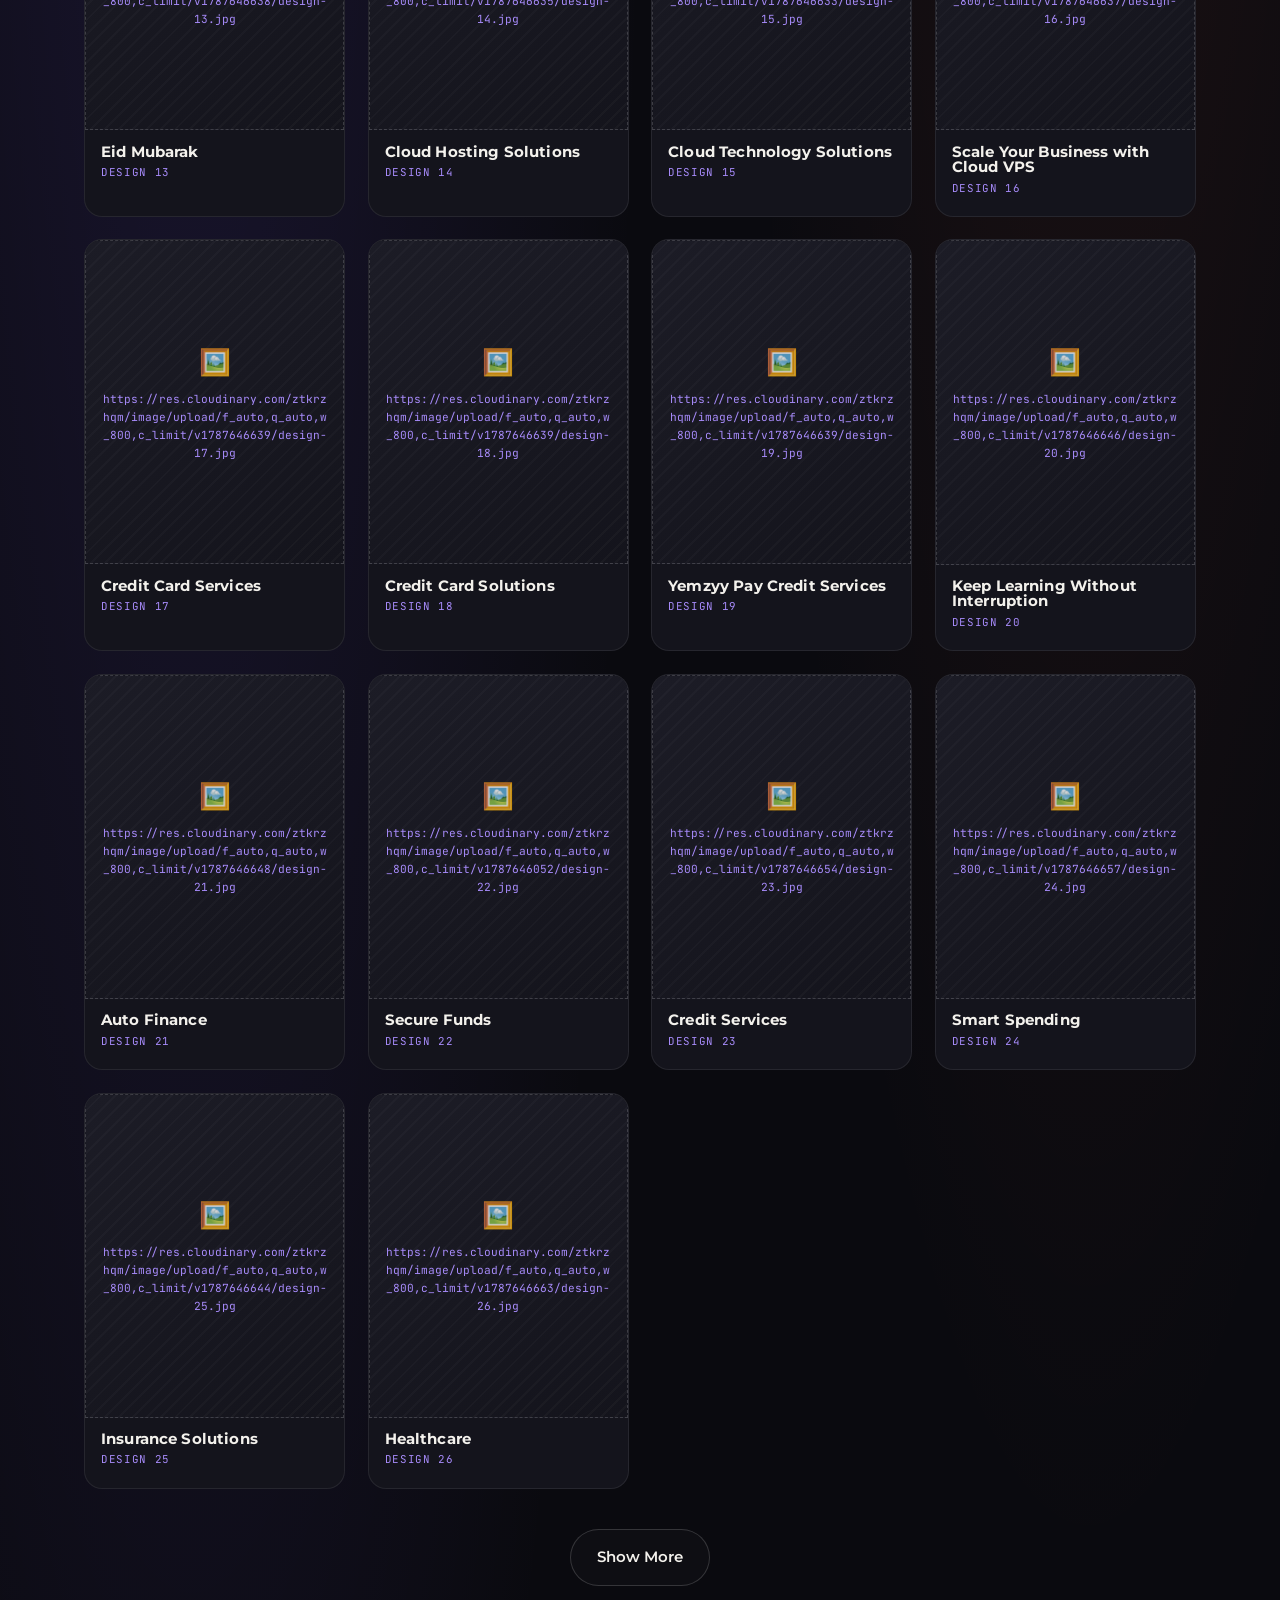
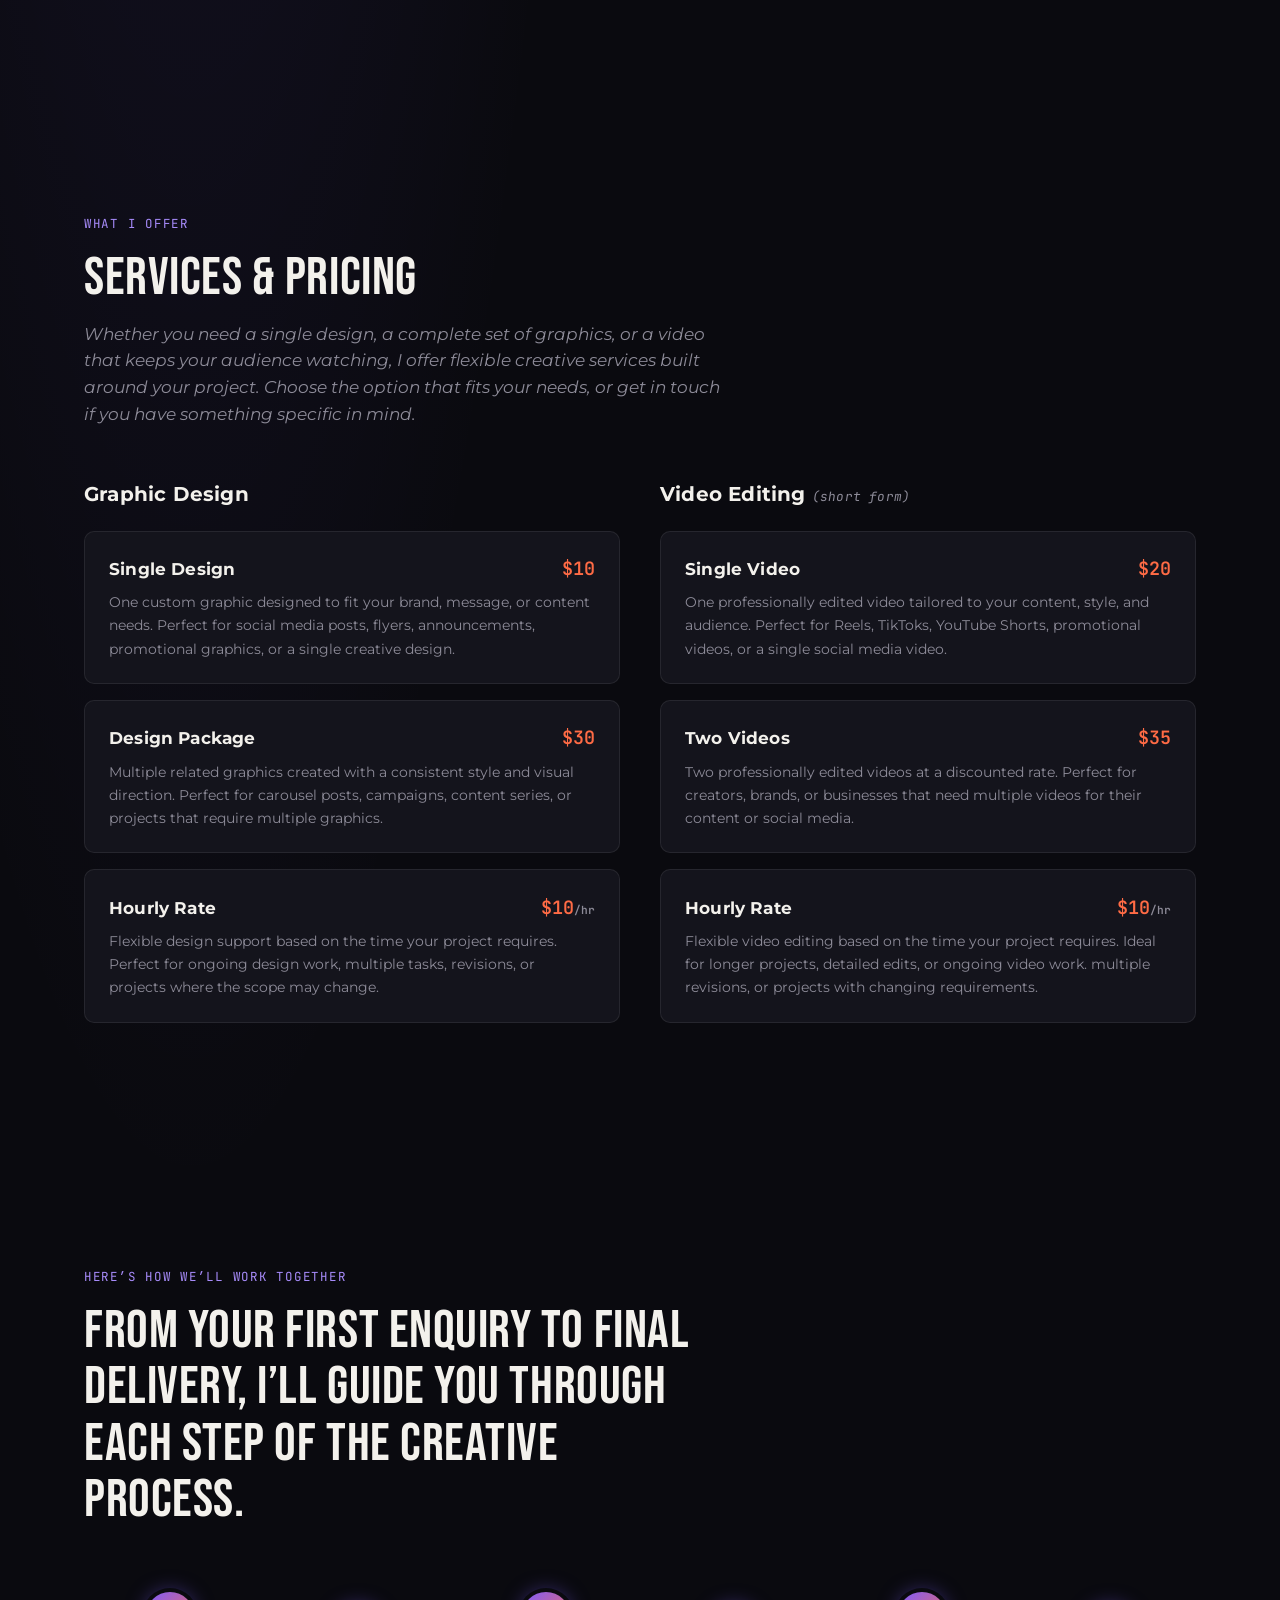
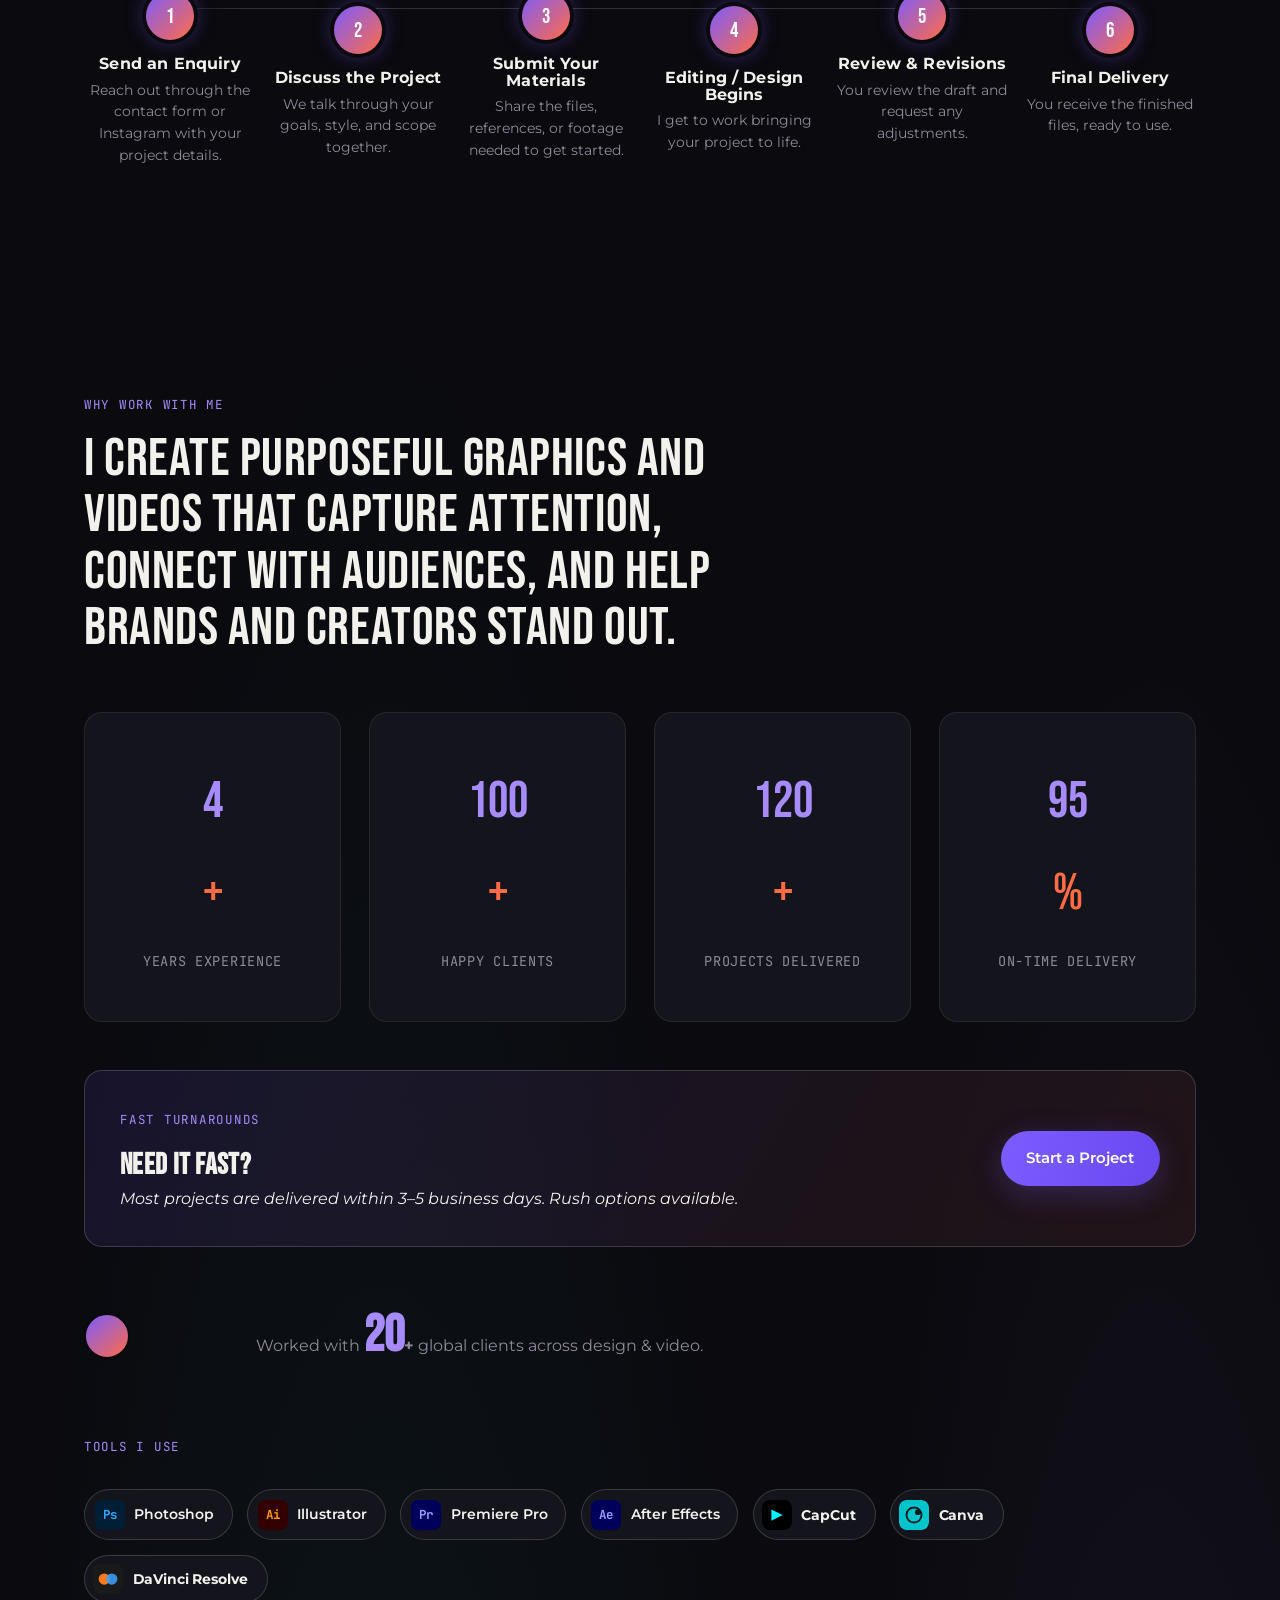
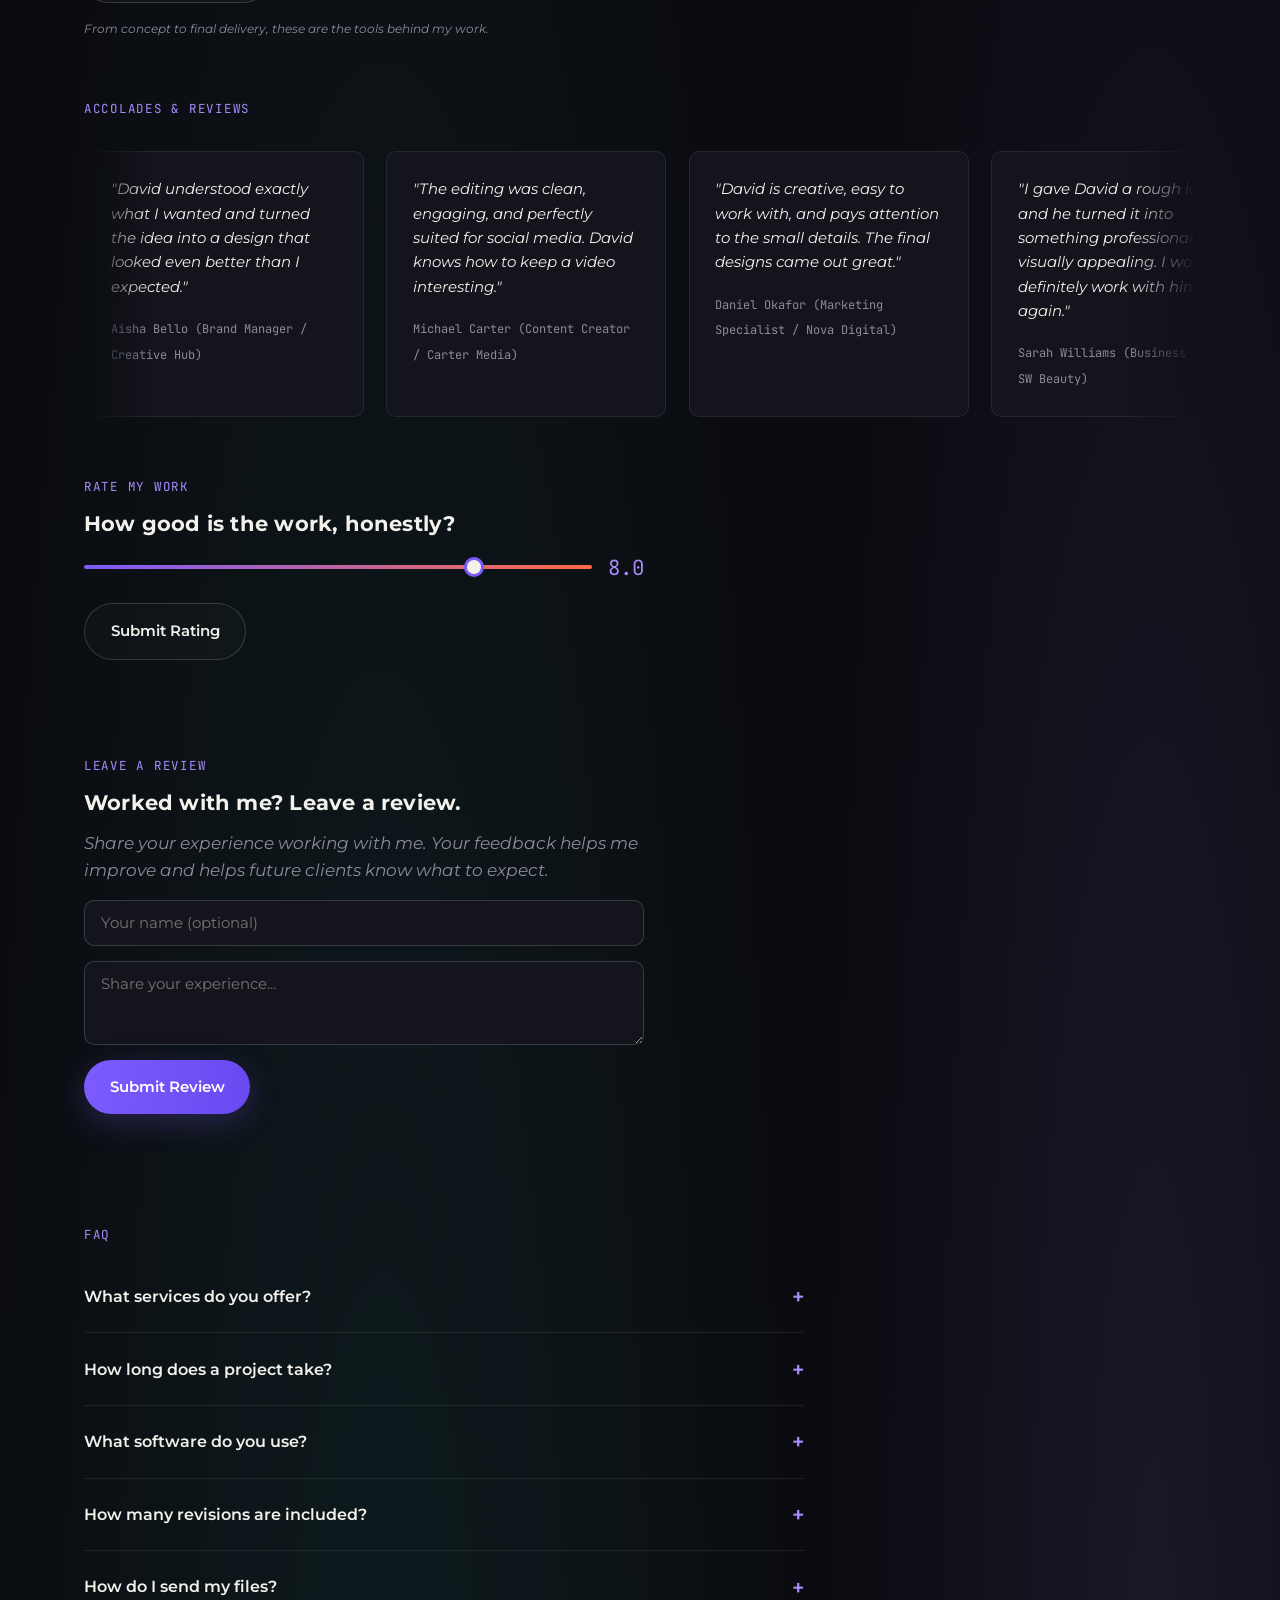
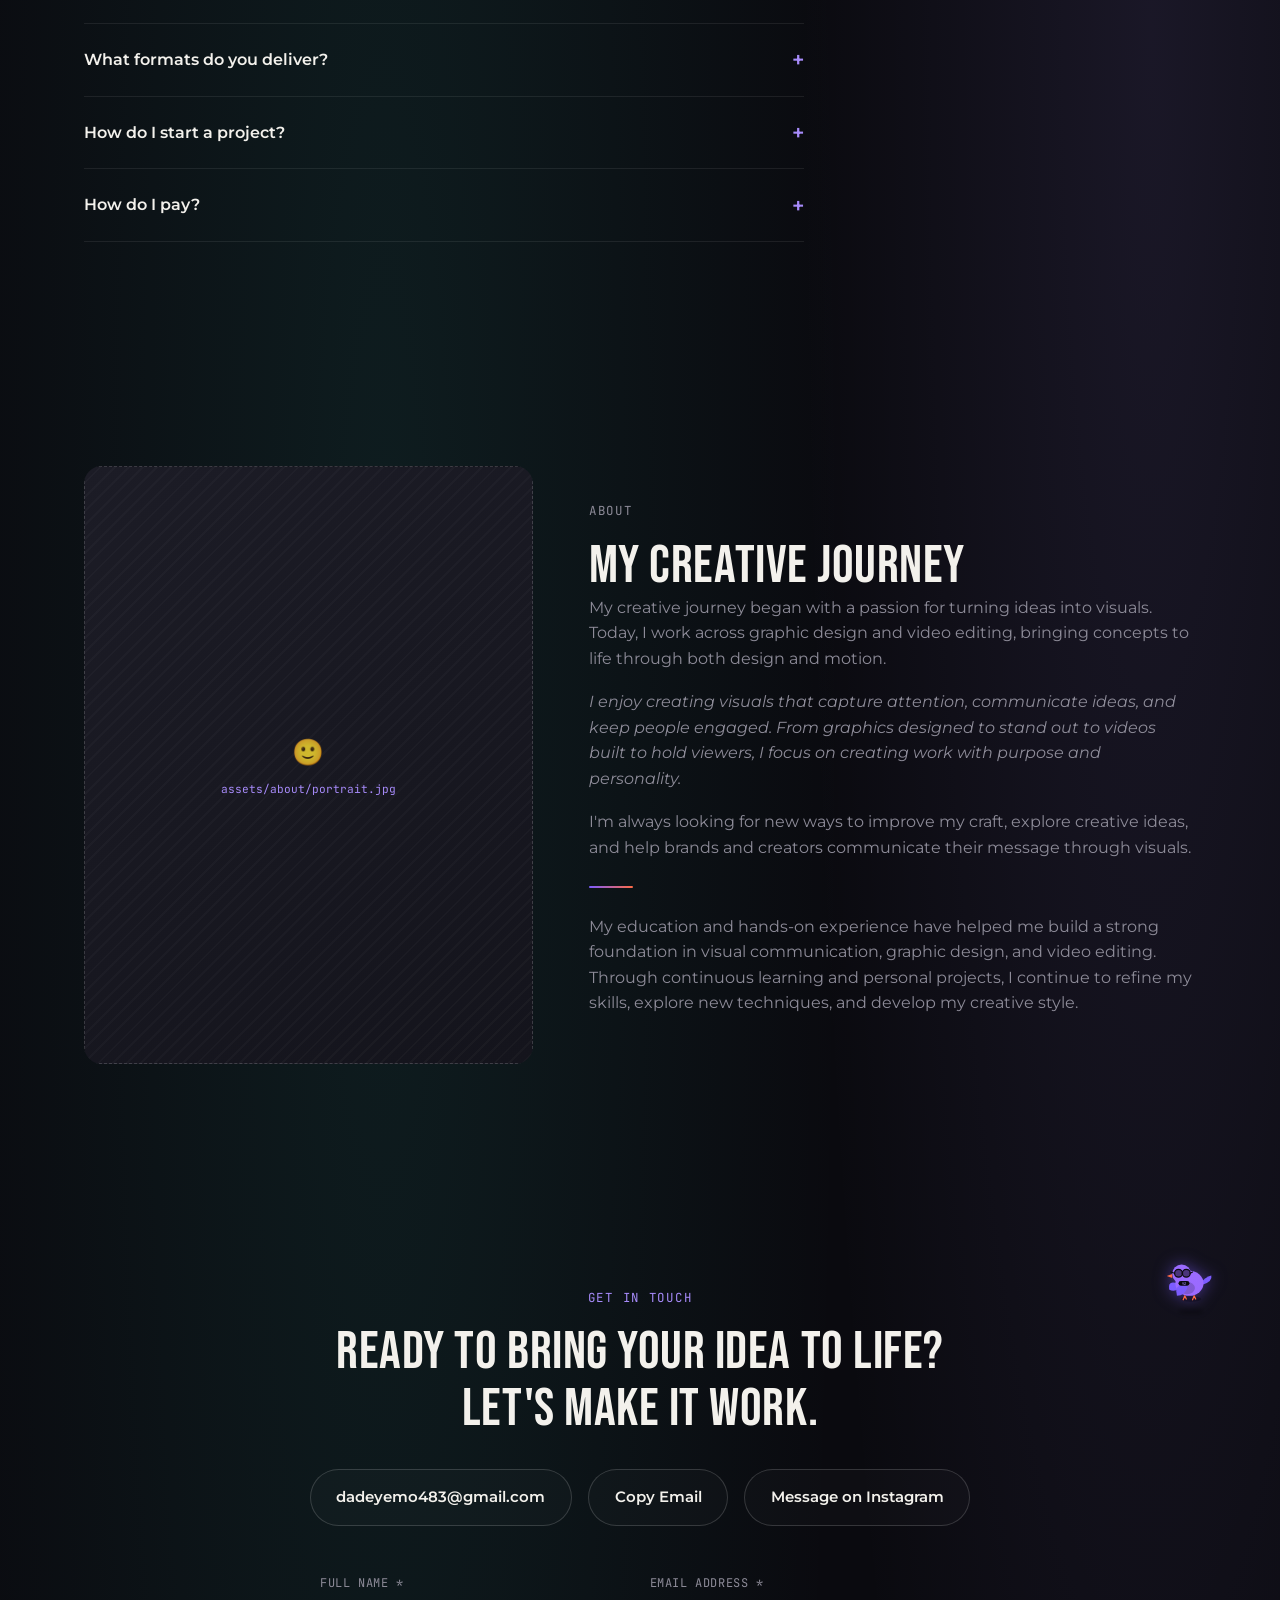
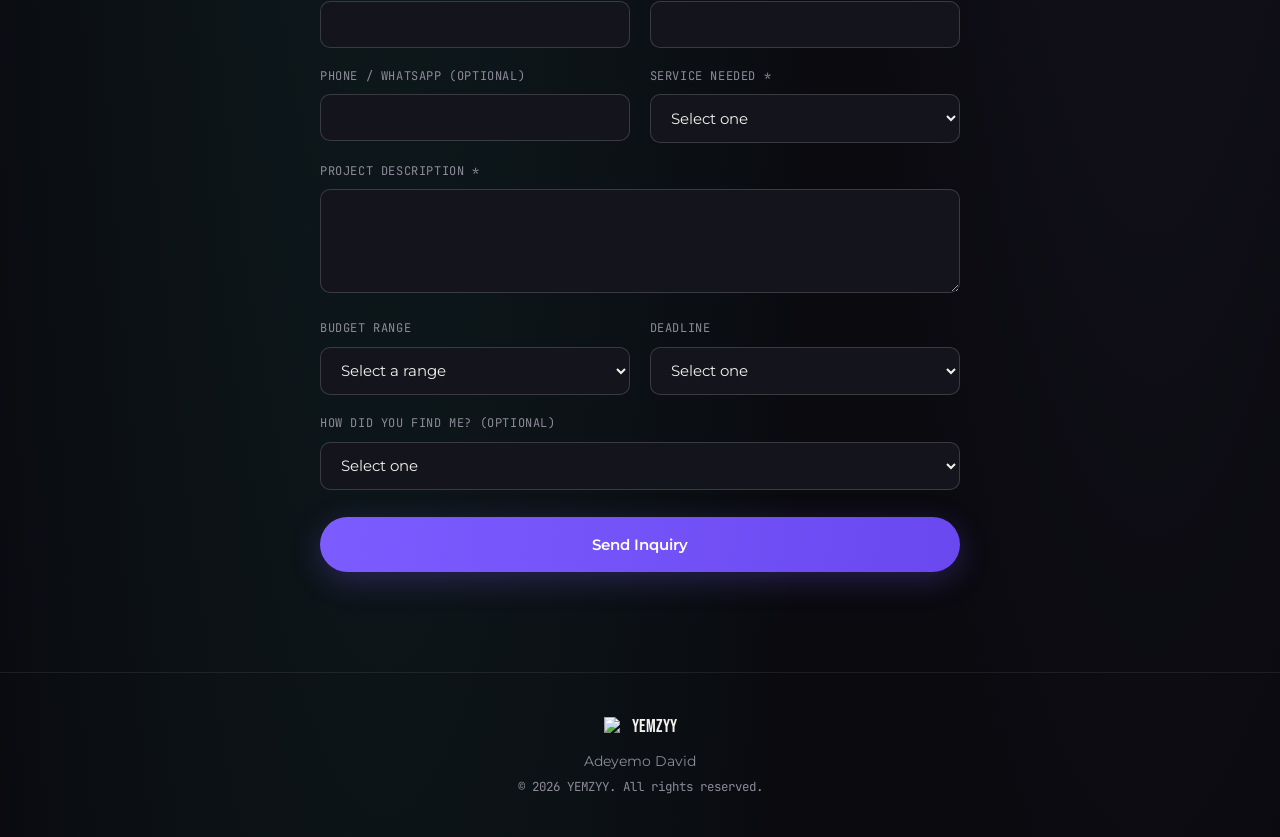
==== commit 666082c0: "Add files via upload" ====
--- a/index.html
+++ b/index.html
@@ -209,19 +209,19 @@
         <div class="glow-display" id="glowDisplay">
           <div class="glow-display-inner" id="phoneScreen">
             <div class="phone-slide is-active">
-              <video src="https://res.cloudinary.com/ztkrzhqm/video/upload/f_auto,q_auto,w_480,c_limit/v1787567209/slide-1.mp4" poster="https://res.cloudinary.com/ztkrzhqm/video/upload/so_0/f_auto,q_auto,w_480,c_limit/v1787567209/slide-1.jpg" class="real-media" muted loop playsinline autoplay onerror="this.style.display='none'"></video>
+              <video src="https://res.cloudinary.com/ztkrzhqm/video/upload/f_auto,q_auto,w_480,c_limit/v1787567209/slide-1.mp4" poster="https://res.cloudinary.com/ztkrzhqm/video/upload/so_0/f_auto,q_auto,w_480,c_limit/v1787567209/slide-1.jpg" class="real-media" muted loop playsinline autoplay preload="metadata" onerror="this.style.display='none'"></video>
               <div class="phone-placeholder"><span class="ph-icon">🎬</span><span class="ph-label">assets/phone/slide-1.mp4</span><span class="ph-note">Video of you</span></div>
             </div>
             <div class="phone-slide">
-              <video src="https://res.cloudinary.com/ztkrzhqm/video/upload/f_auto,q_auto,w_480,c_limit/v1787567221/slide-2.mp4" poster="https://res.cloudinary.com/ztkrzhqm/video/upload/so_0/f_auto,q_auto,w_480,c_limit/v1787567221/slide-2.jpg" class="real-media" muted loop playsinline autoplay preload="metadata" onerror="this.style.display='none'"></video>
+              <video src="https://res.cloudinary.com/ztkrzhqm/video/upload/f_auto,q_auto,w_480,c_limit/v1787567221/slide-2.mp4" poster="https://res.cloudinary.com/ztkrzhqm/video/upload/so_0/f_auto,q_auto,w_480,c_limit/v1787567221/slide-2.jpg" class="real-media" muted loop playsinline preload="none" onerror="this.style.display='none'"></video>
               <div class="phone-placeholder"><span class="ph-icon">🎬</span><span class="ph-label">assets/phone/slide-2.mp4</span><span class="ph-note">Video of you speaking</span></div>
             </div>
             <div class="phone-slide">
-              <video src="https://res.cloudinary.com/ztkrzhqm/video/upload/f_auto,q_auto,w_480,c_limit/v1787567213/slide-3.mp4" poster="https://res.cloudinary.com/ztkrzhqm/video/upload/so_0/f_auto,q_auto,w_480,c_limit/v1787567213/slide-3.jpg" class="real-media" muted loop playsinline autoplay preload="metadata" onerror="this.style.display='none'"></video>
+              <video src="https://res.cloudinary.com/ztkrzhqm/video/upload/f_auto,q_auto,w_480,c_limit/v1787567213/slide-3.mp4" poster="https://res.cloudinary.com/ztkrzhqm/video/upload/so_0/f_auto,q_auto,w_480,c_limit/v1787567213/slide-3.jpg" class="real-media" muted loop playsinline preload="none" onerror="this.style.display='none'"></video>
               <div class="phone-placeholder"><span class="ph-icon">🎬</span><span class="ph-label">assets/phone/slide-3.mp4</span><span class="ph-note">Work in progress clip</span></div>
             </div>
             <div class="phone-slide">
-              <video src="https://res.cloudinary.com/ztkrzhqm/video/upload/f_auto,q_auto,w_480,c_limit/v1787567211/slide-4.mp4" poster="https://res.cloudinary.com/ztkrzhqm/video/upload/so_0/f_auto,q_auto,w_480,c_limit/v1787567211/slide-4.jpg" class="real-media" muted loop playsinline autoplay preload="metadata" onerror="this.style.display='none'"></video>
+              <video src="https://res.cloudinary.com/ztkrzhqm/video/upload/f_auto,q_auto,w_480,c_limit/v1787567211/slide-4.mp4" poster="https://res.cloudinary.com/ztkrzhqm/video/upload/so_0/f_auto,q_auto,w_480,c_limit/v1787567211/slide-4.jpg" class="real-media" muted loop playsinline preload="none" onerror="this.style.display='none'"></video>
               <div class="phone-placeholder"><span class="ph-icon">🎬</span><span class="ph-label">assets/phone/slide-4.mp4</span><span class="ph-note">Behind the scenes clip</span></div>
             </div>
             <div class="phone-dots" id="phoneDots"></div>
@@ -464,11 +464,11 @@
     <!-- Global clients -->
     <div class="clients-row" data-reveal>
       <div class="avatar-stack">
-        <span class="avatar-circle" style="--i:0"><img src="https://res.cloudinary.com/ztkrzhqm/image/upload/f_auto,q_auto,w_200,c_limit/v1787647983/avatar-1.jpg" alt="" loading="lazy" decoding="async" onerror="this.style.display='none'"></span>
-        <span class="avatar-circle" style="--i:1"><img src="https://res.cloudinary.com/ztkrzhqm/image/upload/f_auto,q_auto,w_200,c_limit/v1787647983/avatar-2.jpg" alt="" loading="lazy" decoding="async" onerror="this.style.display='none'"></span>
-        <span class="avatar-circle" style="--i:2"><img src="https://res.cloudinary.com/ztkrzhqm/image/upload/f_auto,q_auto,w_200,c_limit/v1787647983/avatar-3.jpg" alt="" loading="lazy" decoding="async" onerror="this.style.display='none'"></span>
-        <span class="avatar-circle" style="--i:3"><img src="https://res.cloudinary.com/ztkrzhqm/image/upload/f_auto,q_auto,w_200,c_limit/v1787647984/avatar-4.jpg" alt="" loading="lazy" decoding="async" onerror="this.style.display='none'"></span>
-        <span class="avatar-circle" style="--i:4"><img src="https://res.cloudinary.com/ztkrzhqm/image/upload/f_auto,q_auto,w_200,c_limit/v1787647984/avatar-5.jpg" alt="" loading="lazy" decoding="async" onerror="this.style.display='none'"></span>
+        <span class="avatar-circle" style="--i:0"><img data-cloudinary="https://res.cloudinary.com/ztkrzhqm/image/upload/f_auto,q_auto,w_200,c_limit/v1787647983/avatar-1.jpg" data-github="assets/clients/avatar-1.jpg" alt="" loading="lazy" decoding="async"></span>
+        <span class="avatar-circle" style="--i:1"><img data-cloudinary="https://res.cloudinary.com/ztkrzhqm/image/upload/f_auto,q_auto,w_200,c_limit/v1787647983/avatar-2.jpg" data-github="assets/clients/avatar-2.jpg" alt="" loading="lazy" decoding="async"></span>
+        <span class="avatar-circle" style="--i:2"><img data-cloudinary="https://res.cloudinary.com/ztkrzhqm/image/upload/f_auto,q_auto,w_200,c_limit/v1787647983/avatar-3.jpg" data-github="assets/clients/avatar-3.jpg" alt="" loading="lazy" decoding="async"></span>
+        <span class="avatar-circle" style="--i:3"><img data-cloudinary="https://res.cloudinary.com/ztkrzhqm/image/upload/f_auto,q_auto,w_200,c_limit/v1787647984/avatar-4.jpg" data-github="assets/clients/avatar-4.jpg" alt="" loading="lazy" decoding="async"></span>
+        <span class="avatar-circle" style="--i:4"><img data-cloudinary="https://res.cloudinary.com/ztkrzhqm/image/upload/f_auto,q_auto,w_200,c_limit/v1787647984/avatar-5.jpg" data-github="assets/clients/avatar-5.jpg" alt="" loading="lazy" decoding="async"></span>
       </div>
       <p>Worked with <strong><span class="stat-number" data-count-to="20">0</span>+</strong> global clients across design & video.</p>
     </div>
@@ -672,7 +672,7 @@
   <section class="about" id="about">
     <div class="about-visual" data-reveal>
       <div class="about-frame">
-        <img src="https://res.cloudinary.com/ztkrzhqm/image/upload/f_auto,q_auto,w_600,c_limit/v1787647918/portrait.jpg" alt="Portrait of David" class="real-media" loading="lazy" decoding="async" onerror="this.style.display='none'">
+        <img data-cloudinary="https://res.cloudinary.com/ztkrzhqm/image/upload/f_auto,q_auto,w_600,c_limit/v1787647918/portrait.jpg" data-github="assets/about/portrait.jpg" alt="Portrait of David" class="real-media" loading="lazy" decoding="async">
         <div class="media-placeholder"><span class="mp-icon">🙂</span><span class="mp-file">assets/about/portrait.jpg</span></div>
       </div>
     </div>
--- a/styles.css
+++ b/styles.css
@@ -465,21 +465,21 @@
 
 .testimonials-block { margin-bottom: 3.5rem; }
 .testimonials-track-wrap {
-  overflow: hidden; width: 100%; max-width: 100%; margin-top: 1rem; position: relative;
-}
-/* Fade the edges only on browsers that reliably support mask-image.
-   On mobile browsers/webviews with buggy or unsupported mask handling,
-   an unconditional mask can render the whole element invisible instead
-   of just skipping the fade — so it's gated behind a feature check. */
+  overflow-x: auto; overflow-y: hidden; width: 100%; max-width: 100%; margin-top: 1rem; position: relative;
+  scroll-snap-type: x proximity; -webkit-overflow-scrolling: touch;
+  scrollbar-width: thin;
+}
+/* Static edge fade only — no motion involved, so no flicker risk. Gated
+   behind a feature check since some mobile browsers/webviews handle
+   mask-image unreliably. */
 @supports (mask-image: linear-gradient(#000, #000)) or (-webkit-mask-image: linear-gradient(#000, #000)) {
   .testimonials-track-wrap {
     -webkit-mask-image: linear-gradient(90deg, transparent, black 6%, black 94%, transparent);
     mask-image: linear-gradient(90deg, transparent, black 6%, black 94%, transparent);
   }
 }
-.testimonials-grid { display: flex; flex-wrap: nowrap; gap: 1.4rem; width: max-content; animation: testimonial-scroll 38s linear infinite; }
-@keyframes testimonial-scroll { from { transform: translateX(0); } to { transform: translateX(-50%); } }
-.testimonial-card { flex: 0 0 280px; background: var(--bg-surface); border: 1px solid var(--border); border-radius: var(--radius-sm); padding: 1.6rem; transition: border-color 0.3s var(--ease); }
+.testimonials-grid { display: flex; flex-wrap: nowrap; gap: 1.4rem; width: max-content; }
+.testimonial-card { flex: 0 0 280px; scroll-snap-align: start; background: var(--bg-surface); border: 1px solid var(--border); border-radius: var(--radius-sm); padding: 1.6rem; transition: border-color 0.3s var(--ease); }
 .testimonial-card:hover { border-color: var(--accent-2); }
 .testimonial-card p { color: var(--text-primary); margin-bottom: 1rem; font-size: 0.95rem; }
 .testimonial-name { font-family: var(--font-mono); font-size: 0.75rem; color: var(--text-muted); }
@@ -679,6 +679,18 @@
 .lightbox-content { max-width: 100%; max-height: 100%; display: flex; align-items: center; justify-content: center; }
 .lightbox-content img, .lightbox-content video {
   max-width: 90vw; max-height: 85vh; border-radius: 14px;
+  box-shadow: 0 30px 90px rgba(0, 0, 0, 0.7); border: 1px solid var(--border-strong);
+}
+/* Google Drive's embedded player (the fallback video provider) is an
+   iframe, which has no intrinsic size like <video> does, so its actual
+   width/height are computed in JS (sizeDriveFrame) from the real viewport
+   size and the video's own aspect ratio — this rule only supplies the
+   visual styling (rounded corners, shadow, border) to match the
+   img/video lightbox above; it intentionally does NOT set width/height/
+   aspect-ratio here, since a fixed CSS ratio was exactly what caused
+   non-16:9 videos to be cropped/mismatched in the container on mobile. */
+.lightbox-content iframe.drive-frame {
+  border-radius: 14px; background: #000;
   box-shadow: 0 30px 90px rgba(0, 0, 0, 0.7); border: 1px solid var(--border-strong);
 }
 .lightbox-close {
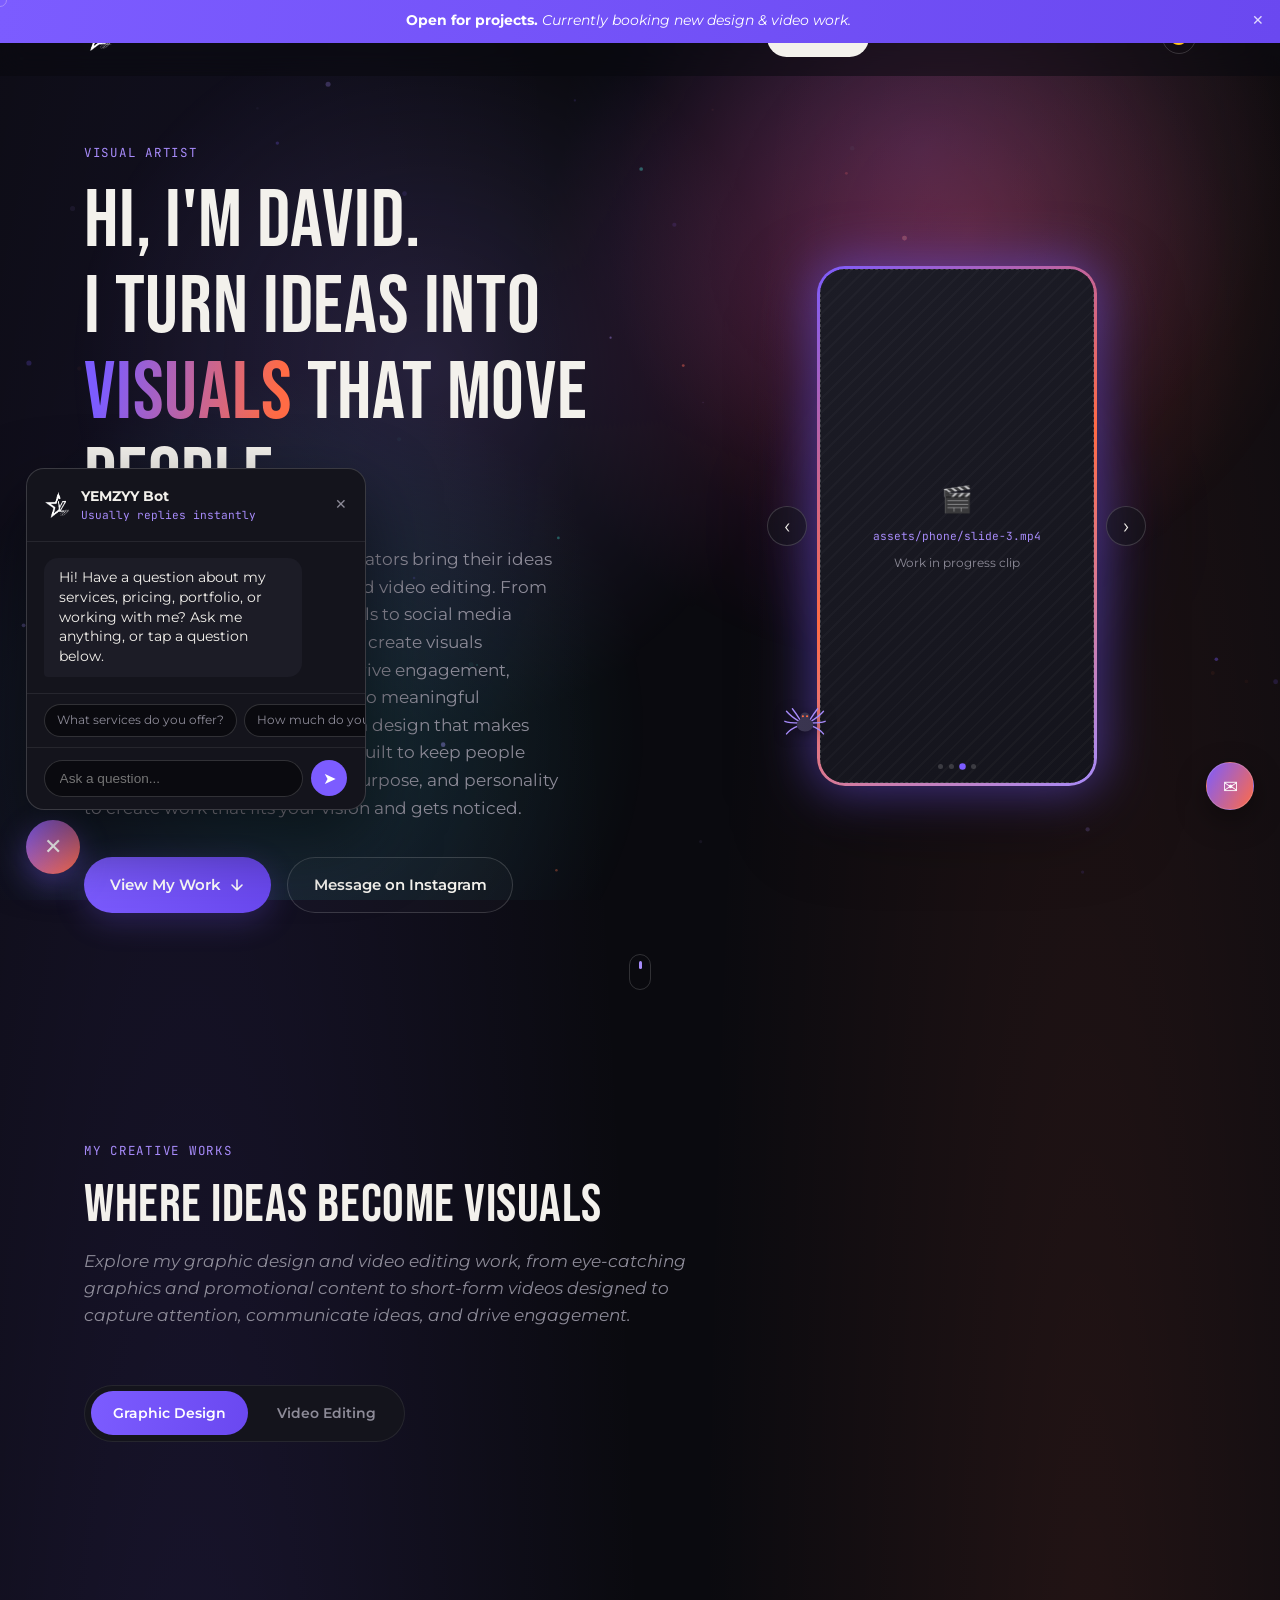
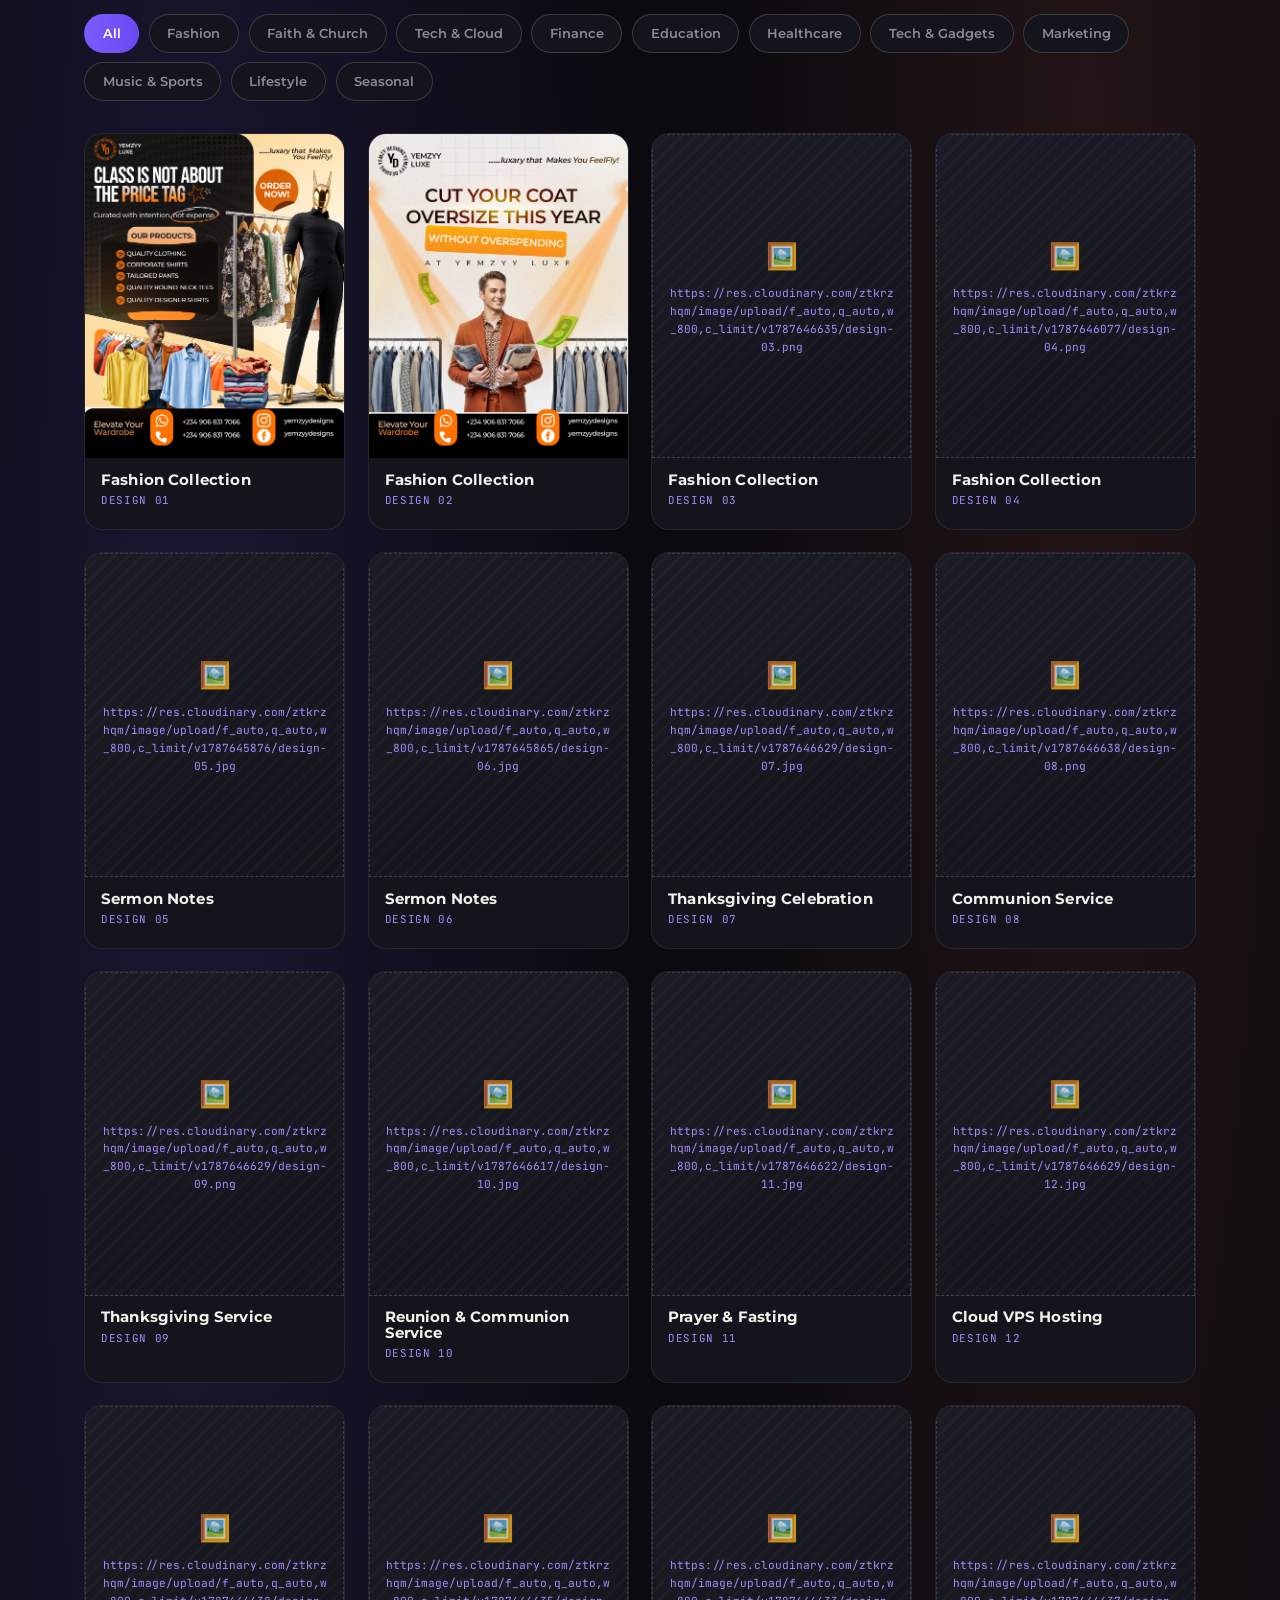
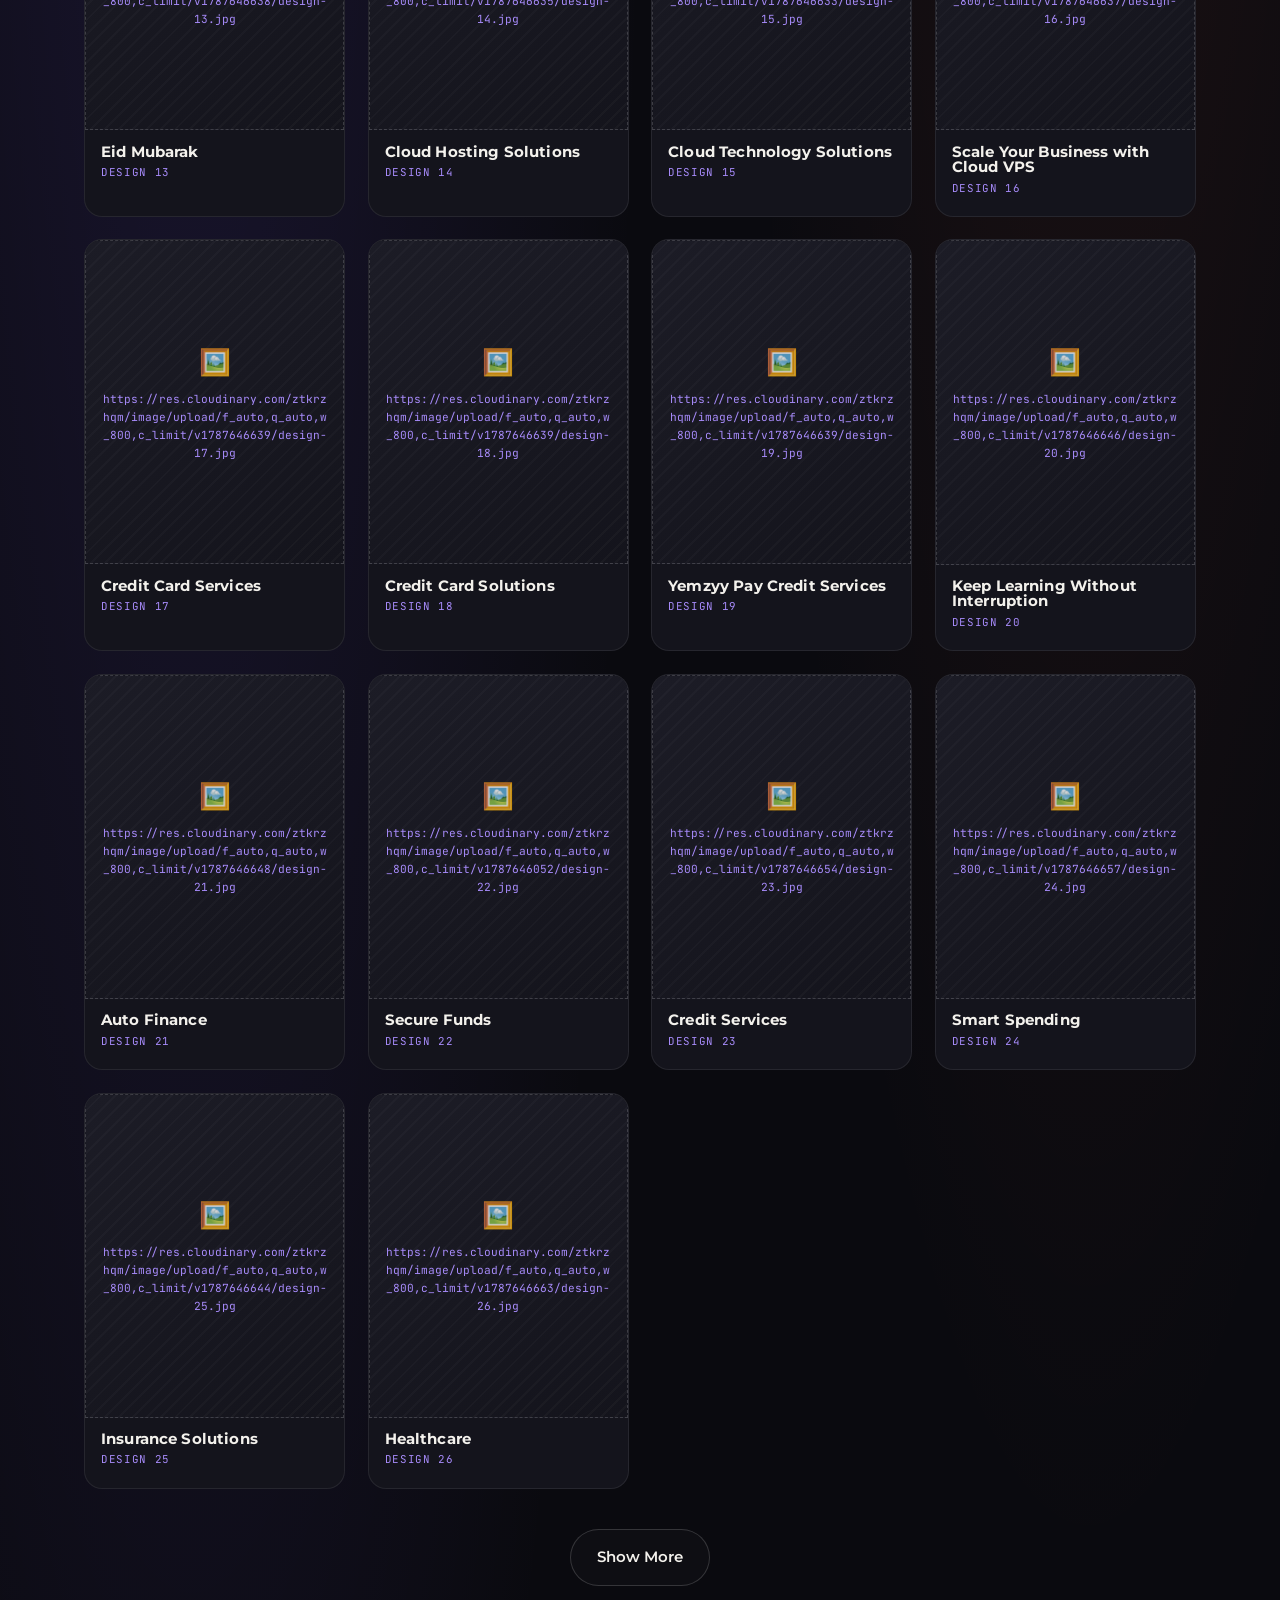
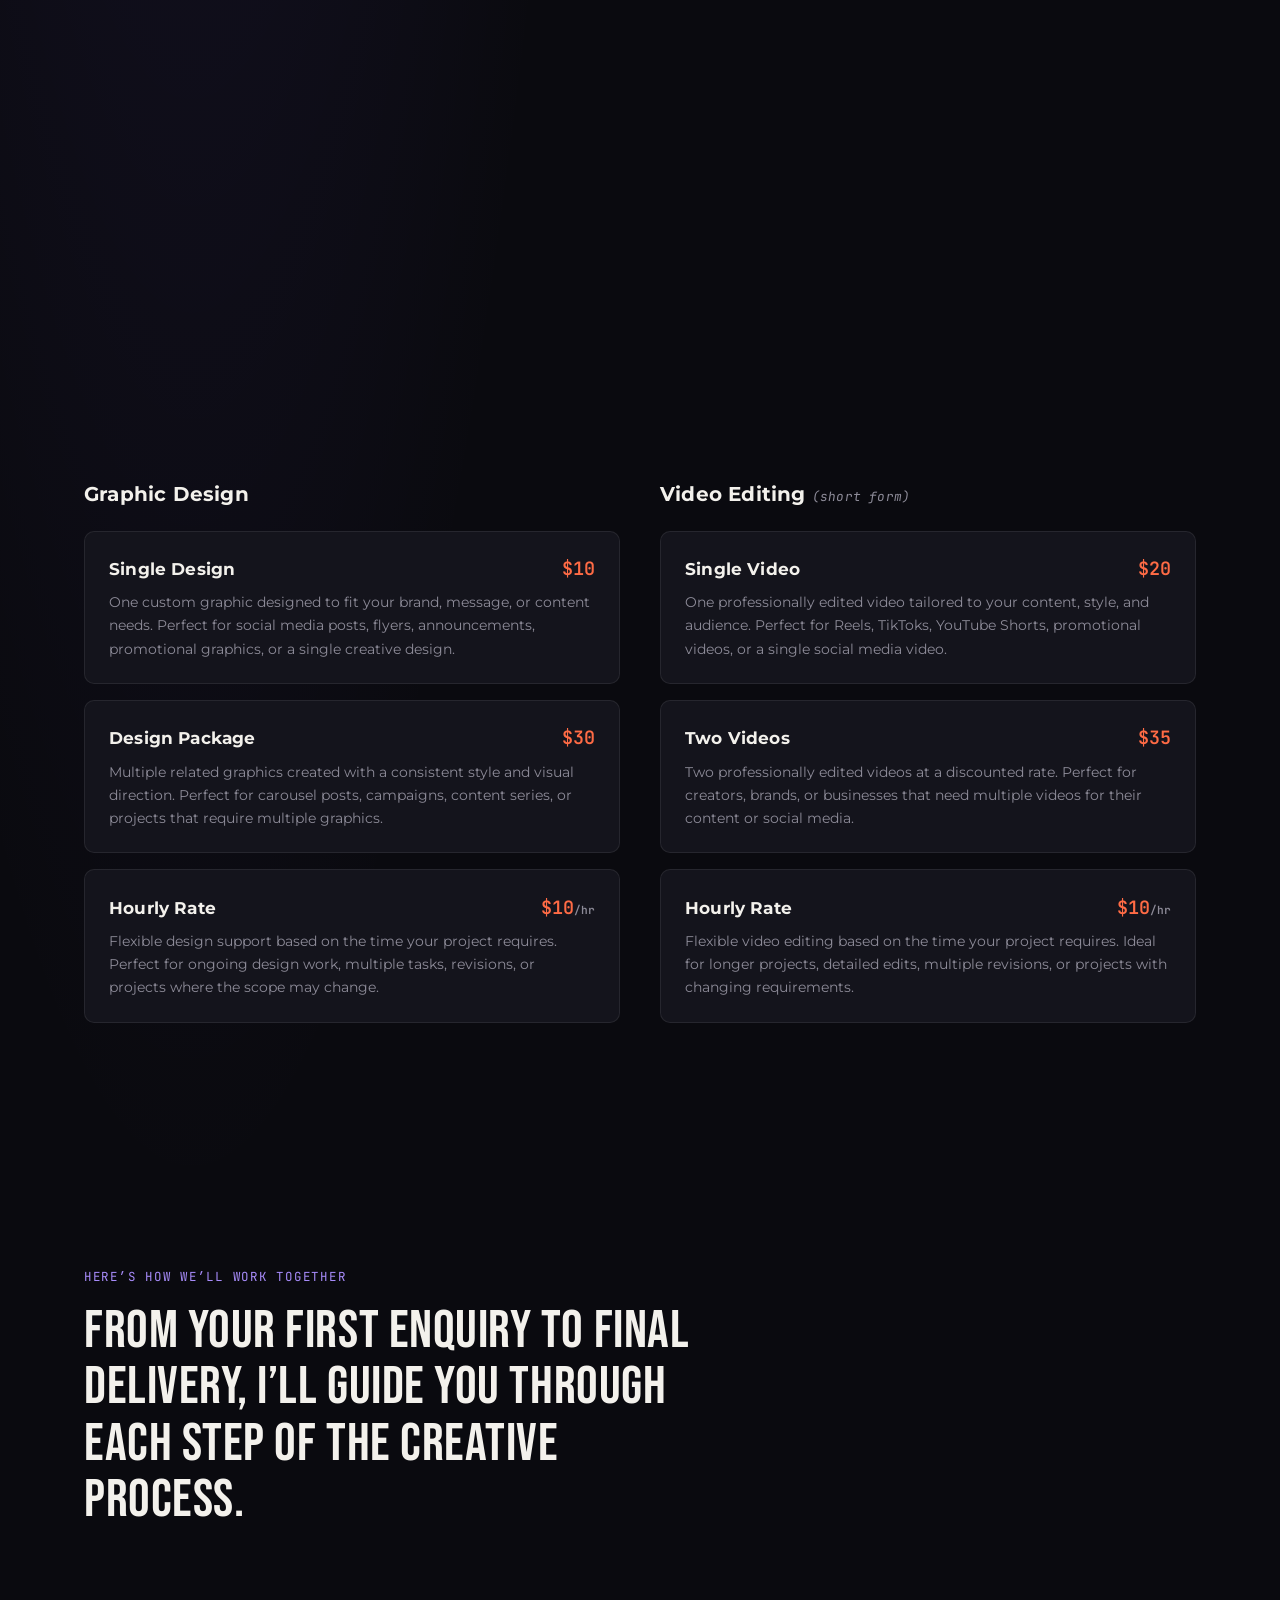
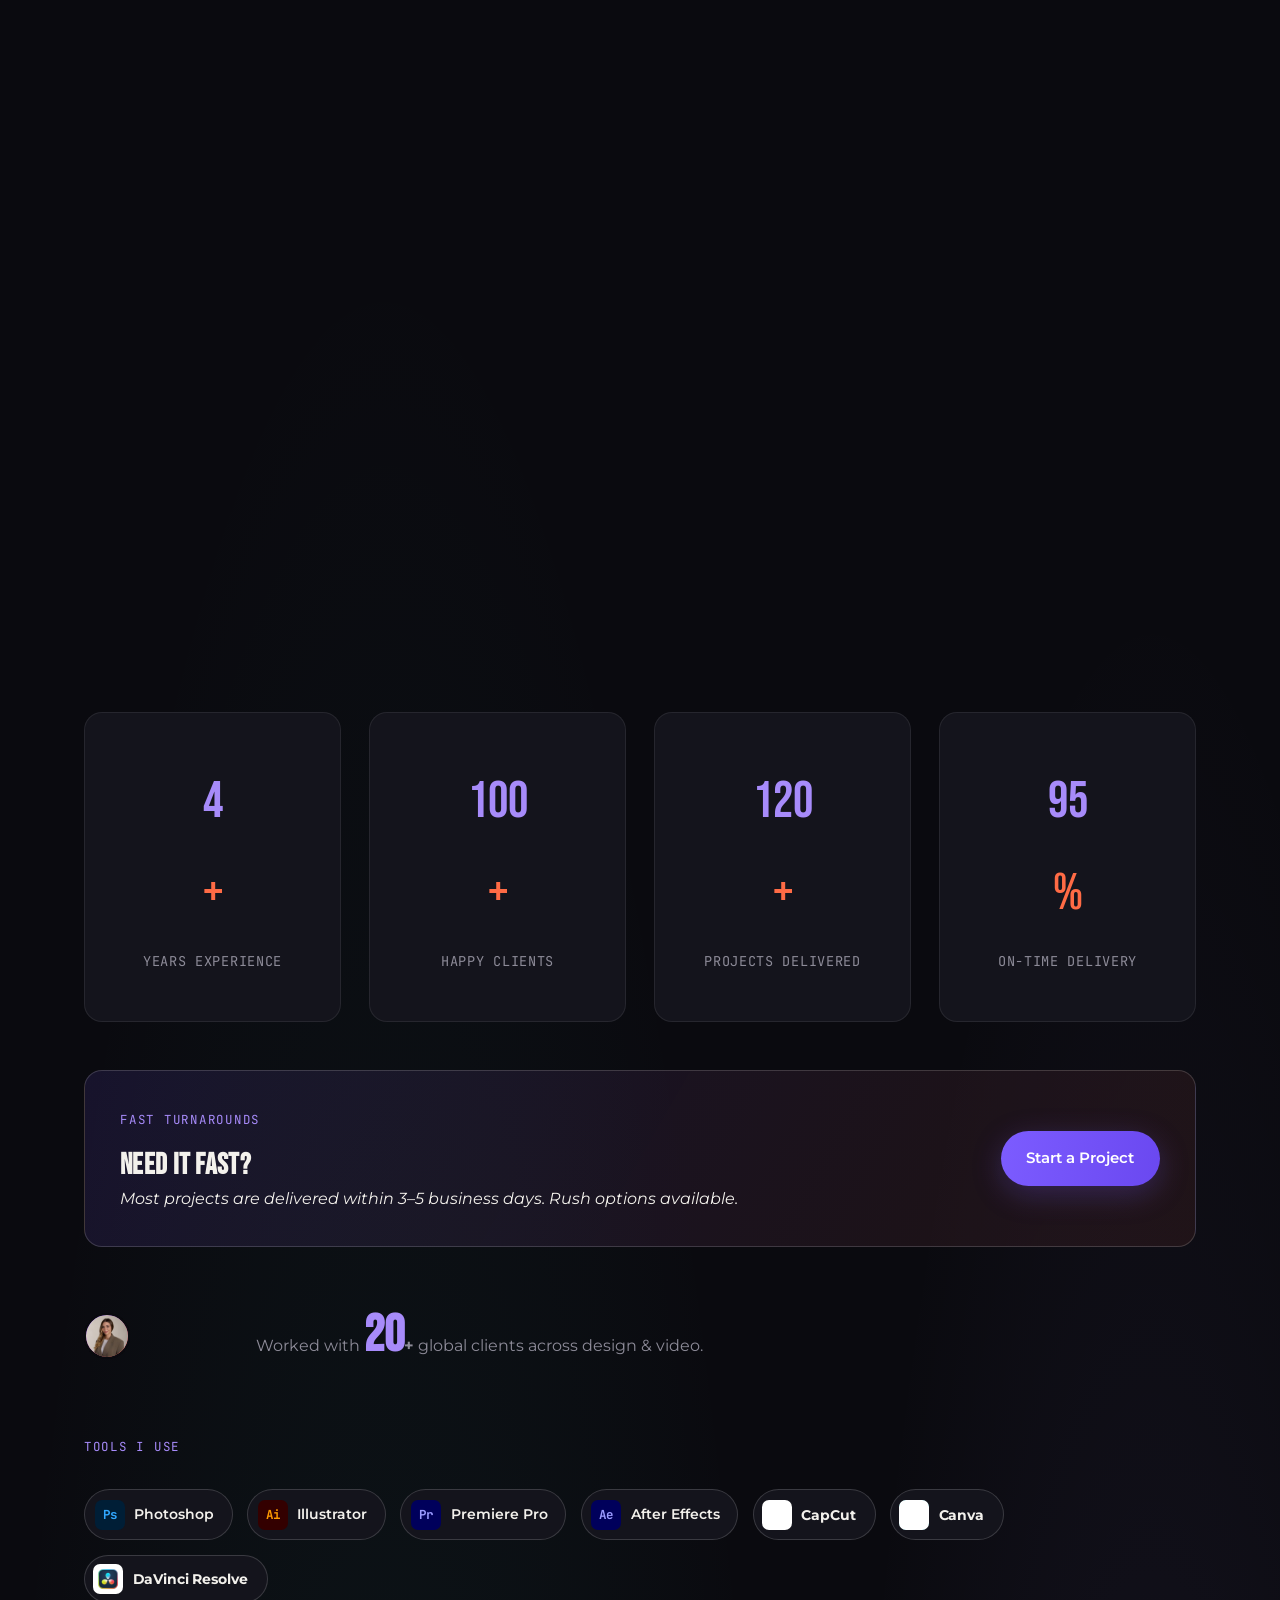
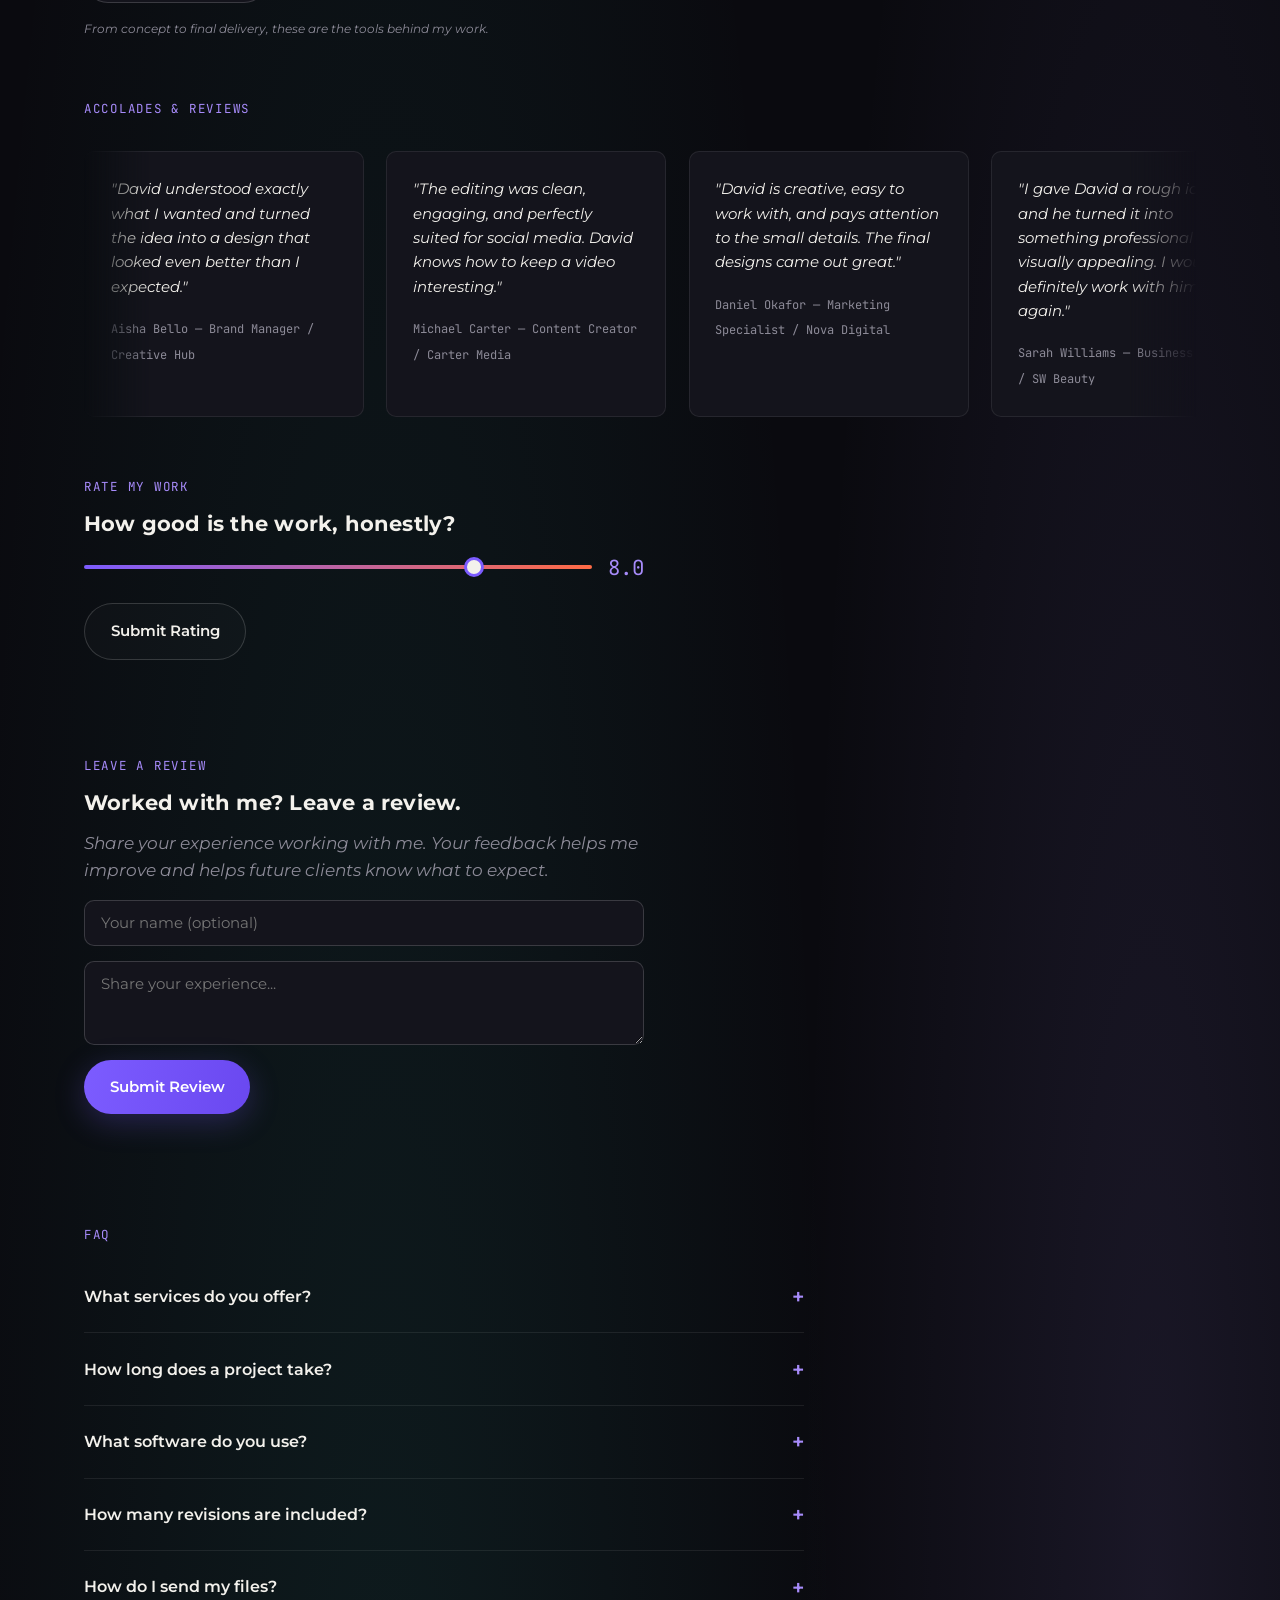
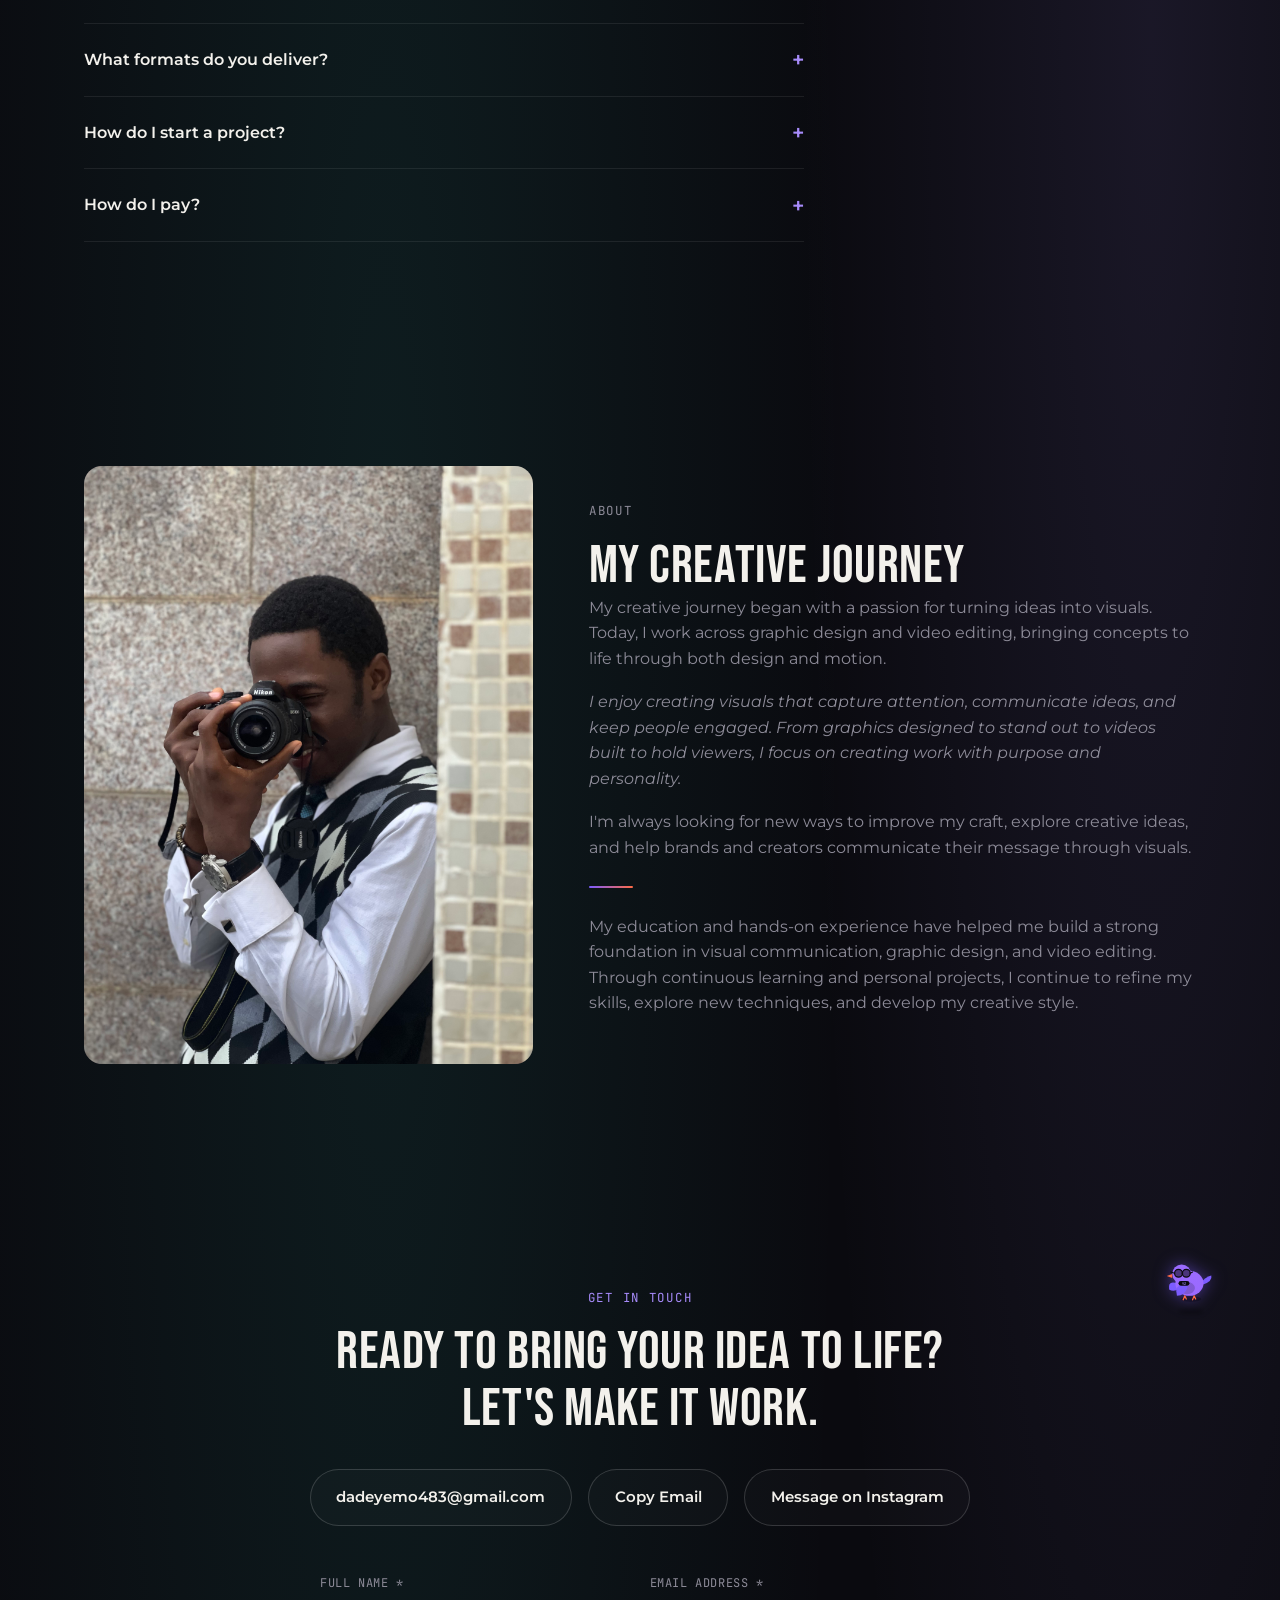
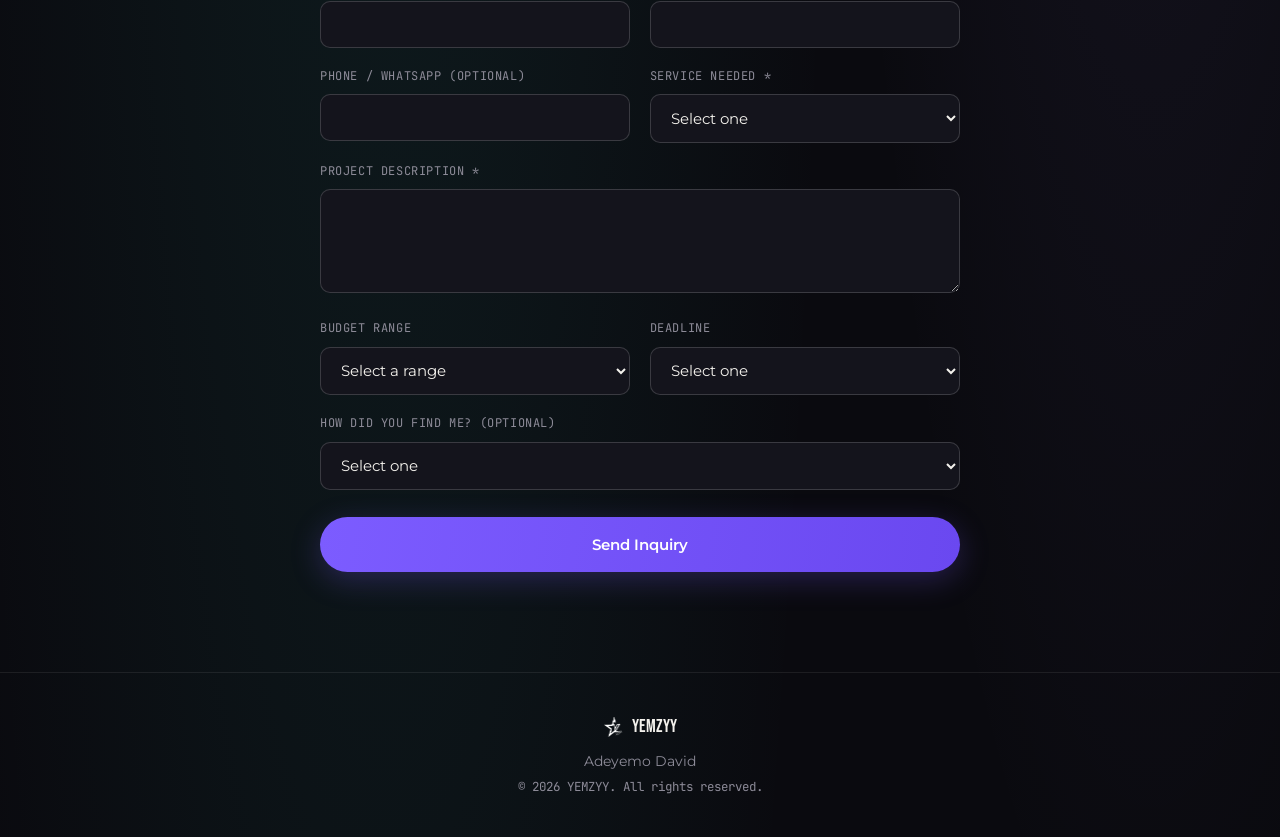
==== commit 8a10c62f: "Add files via upload" ====
--- a/index.html
+++ b/index.html
@@ -209,19 +209,19 @@
         <div class="glow-display" id="glowDisplay">
           <div class="glow-display-inner" id="phoneScreen">
             <div class="phone-slide is-active">
-              <video src="https://res.cloudinary.com/ztkrzhqm/video/upload/f_auto,q_auto,w_480,c_limit/v1787567209/slide-1.mp4" poster="https://res.cloudinary.com/ztkrzhqm/video/upload/so_0/f_auto,q_auto,w_480,c_limit/v1787567209/slide-1.jpg" class="real-media" muted loop playsinline autoplay preload="metadata" onerror="this.style.display='none'"></video>
+              <video data-hero-slide="slide1" class="real-media" muted loop playsinline autoplay preload="metadata" onerror="this.style.display='none'"></video>
               <div class="phone-placeholder"><span class="ph-icon">🎬</span><span class="ph-label">assets/phone/slide-1.mp4</span><span class="ph-note">Video of you</span></div>
             </div>
             <div class="phone-slide">
-              <video src="https://res.cloudinary.com/ztkrzhqm/video/upload/f_auto,q_auto,w_480,c_limit/v1787567221/slide-2.mp4" poster="https://res.cloudinary.com/ztkrzhqm/video/upload/so_0/f_auto,q_auto,w_480,c_limit/v1787567221/slide-2.jpg" class="real-media" muted loop playsinline preload="none" onerror="this.style.display='none'"></video>
+              <video data-hero-slide="slide2" class="real-media" muted loop playsinline preload="none" onerror="this.style.display='none'"></video>
               <div class="phone-placeholder"><span class="ph-icon">🎬</span><span class="ph-label">assets/phone/slide-2.mp4</span><span class="ph-note">Video of you speaking</span></div>
             </div>
             <div class="phone-slide">
-              <video src="https://res.cloudinary.com/ztkrzhqm/video/upload/f_auto,q_auto,w_480,c_limit/v1787567213/slide-3.mp4" poster="https://res.cloudinary.com/ztkrzhqm/video/upload/so_0/f_auto,q_auto,w_480,c_limit/v1787567213/slide-3.jpg" class="real-media" muted loop playsinline preload="none" onerror="this.style.display='none'"></video>
+              <video data-hero-slide="slide3" class="real-media" muted loop playsinline preload="none" onerror="this.style.display='none'"></video>
               <div class="phone-placeholder"><span class="ph-icon">🎬</span><span class="ph-label">assets/phone/slide-3.mp4</span><span class="ph-note">Work in progress clip</span></div>
             </div>
             <div class="phone-slide">
-              <video src="https://res.cloudinary.com/ztkrzhqm/video/upload/f_auto,q_auto,w_480,c_limit/v1787567211/slide-4.mp4" poster="https://res.cloudinary.com/ztkrzhqm/video/upload/so_0/f_auto,q_auto,w_480,c_limit/v1787567211/slide-4.jpg" class="real-media" muted loop playsinline preload="none" onerror="this.style.display='none'"></video>
+              <video data-hero-slide="slide4" class="real-media" muted loop playsinline preload="none" onerror="this.style.display='none'"></video>
               <div class="phone-placeholder"><span class="ph-icon">🎬</span><span class="ph-label">assets/phone/slide-4.mp4</span><span class="ph-note">Behind the scenes clip</span></div>
             </div>
             <div class="phone-dots" id="phoneDots"></div>
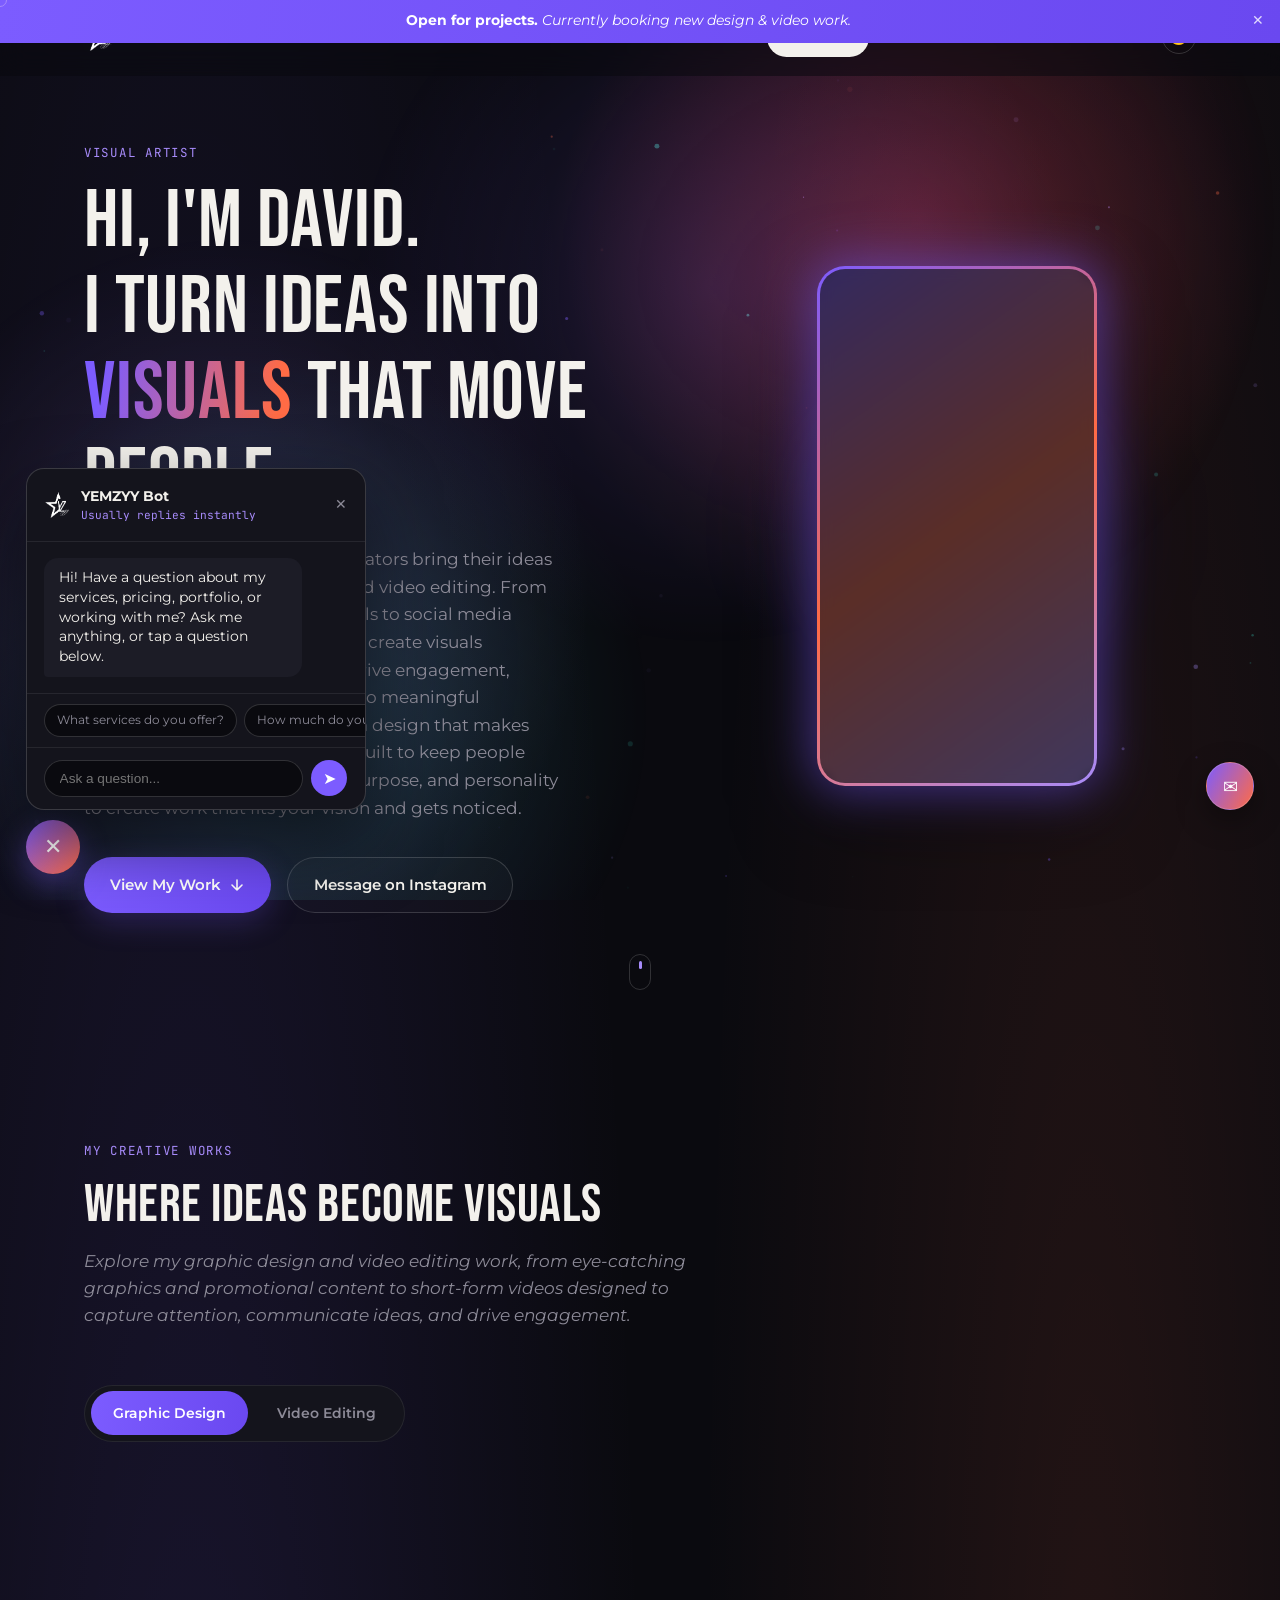
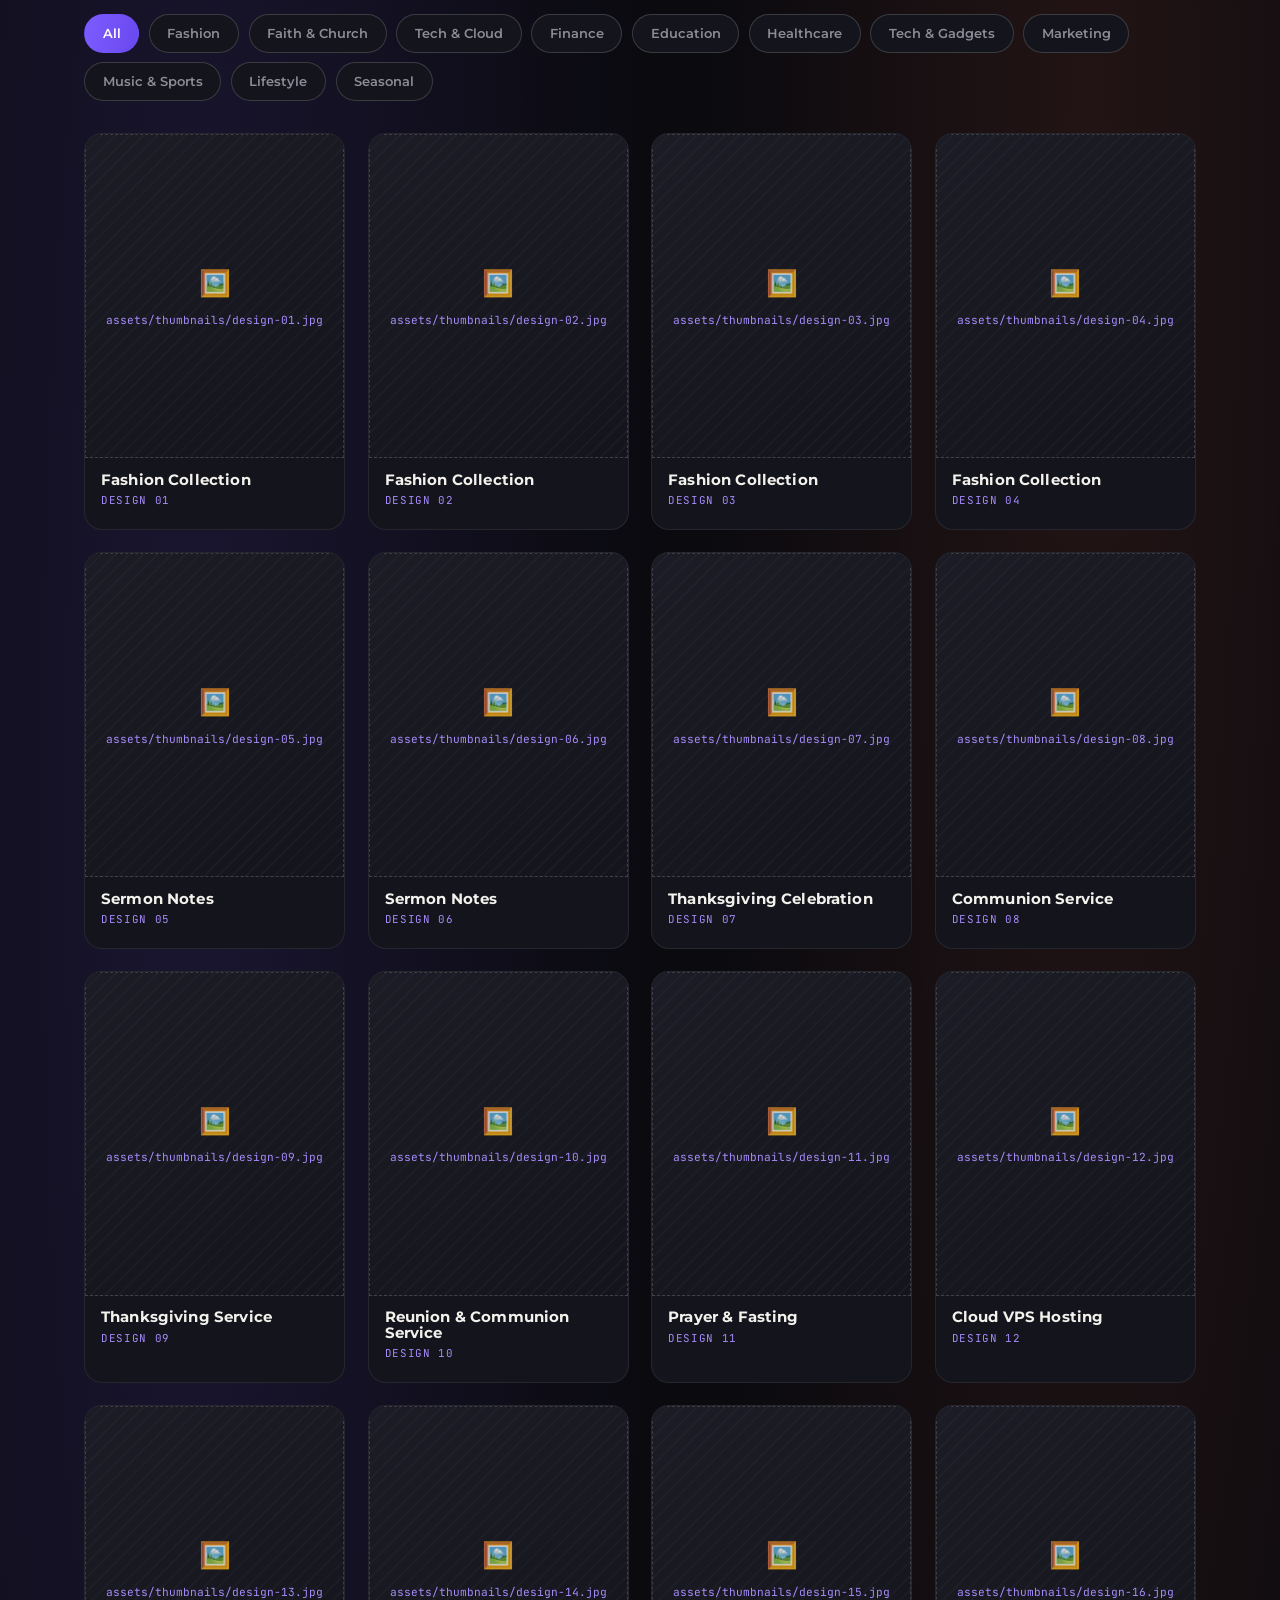
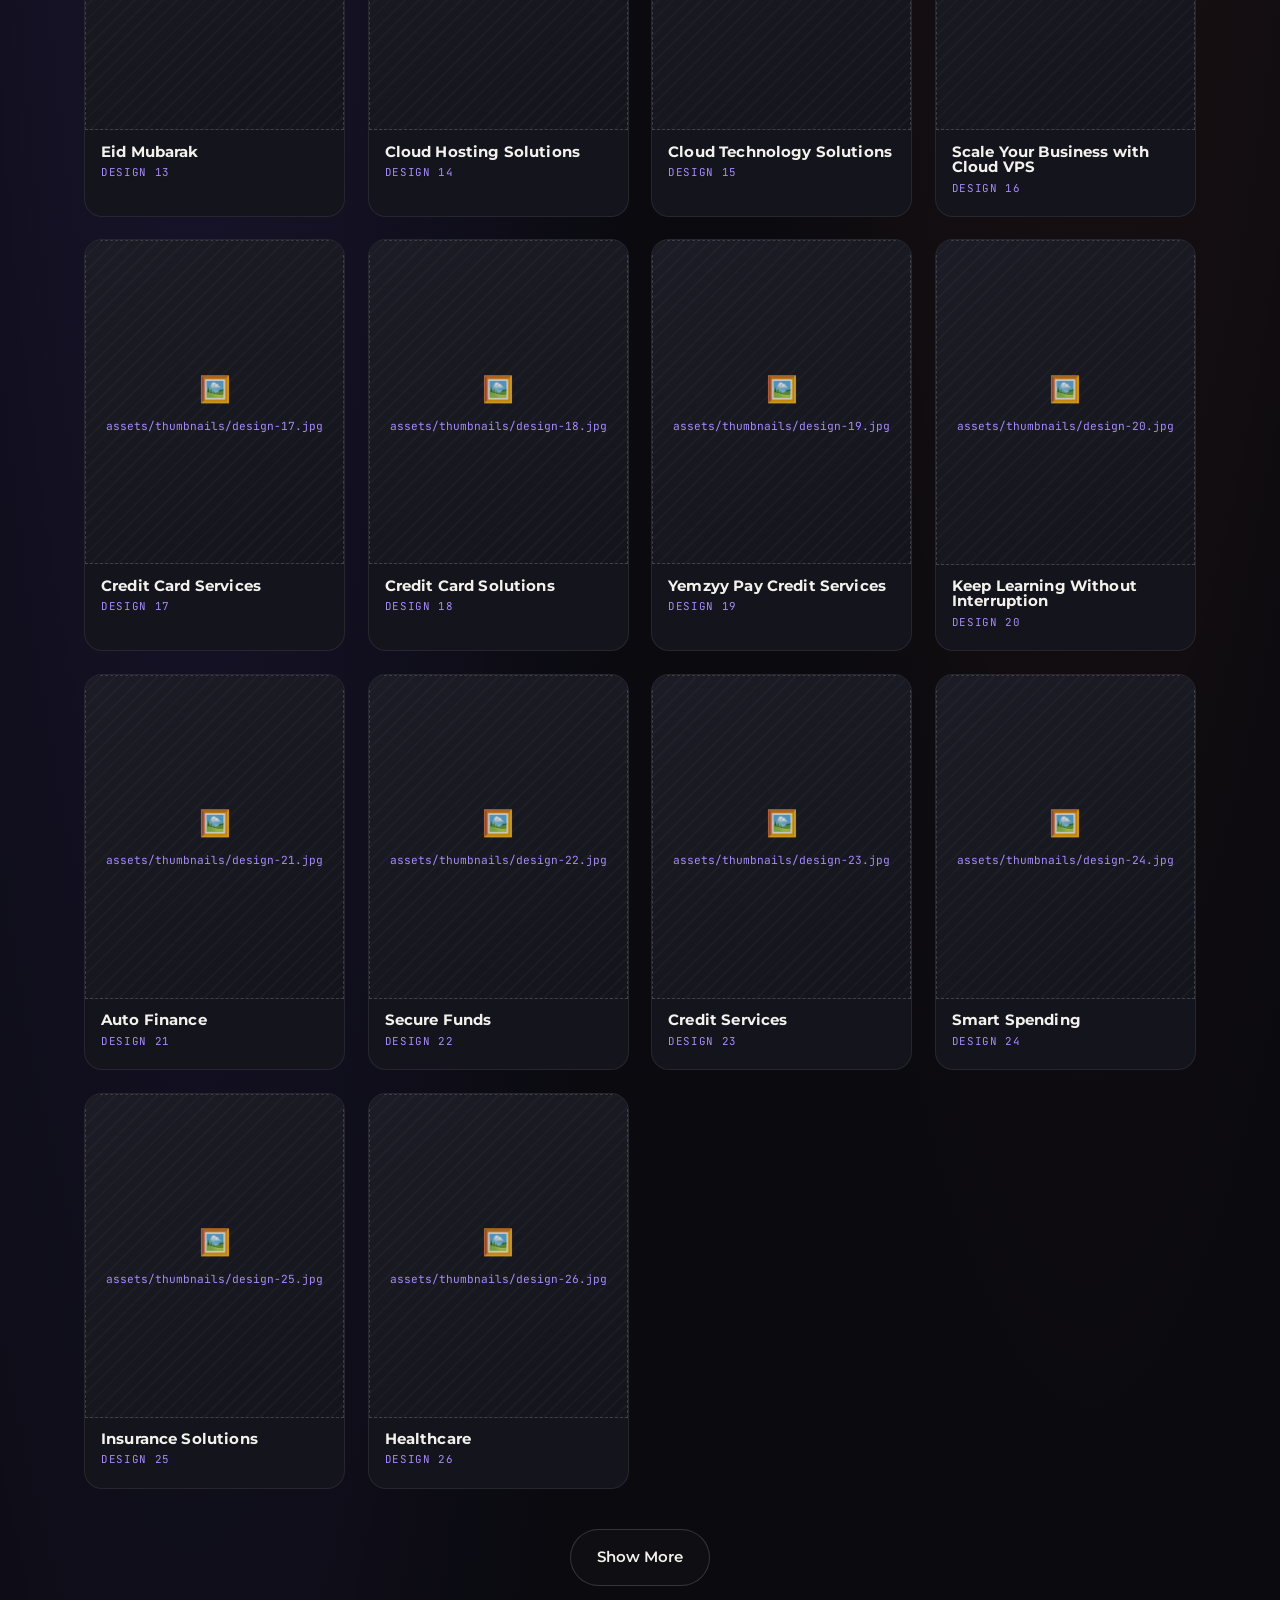
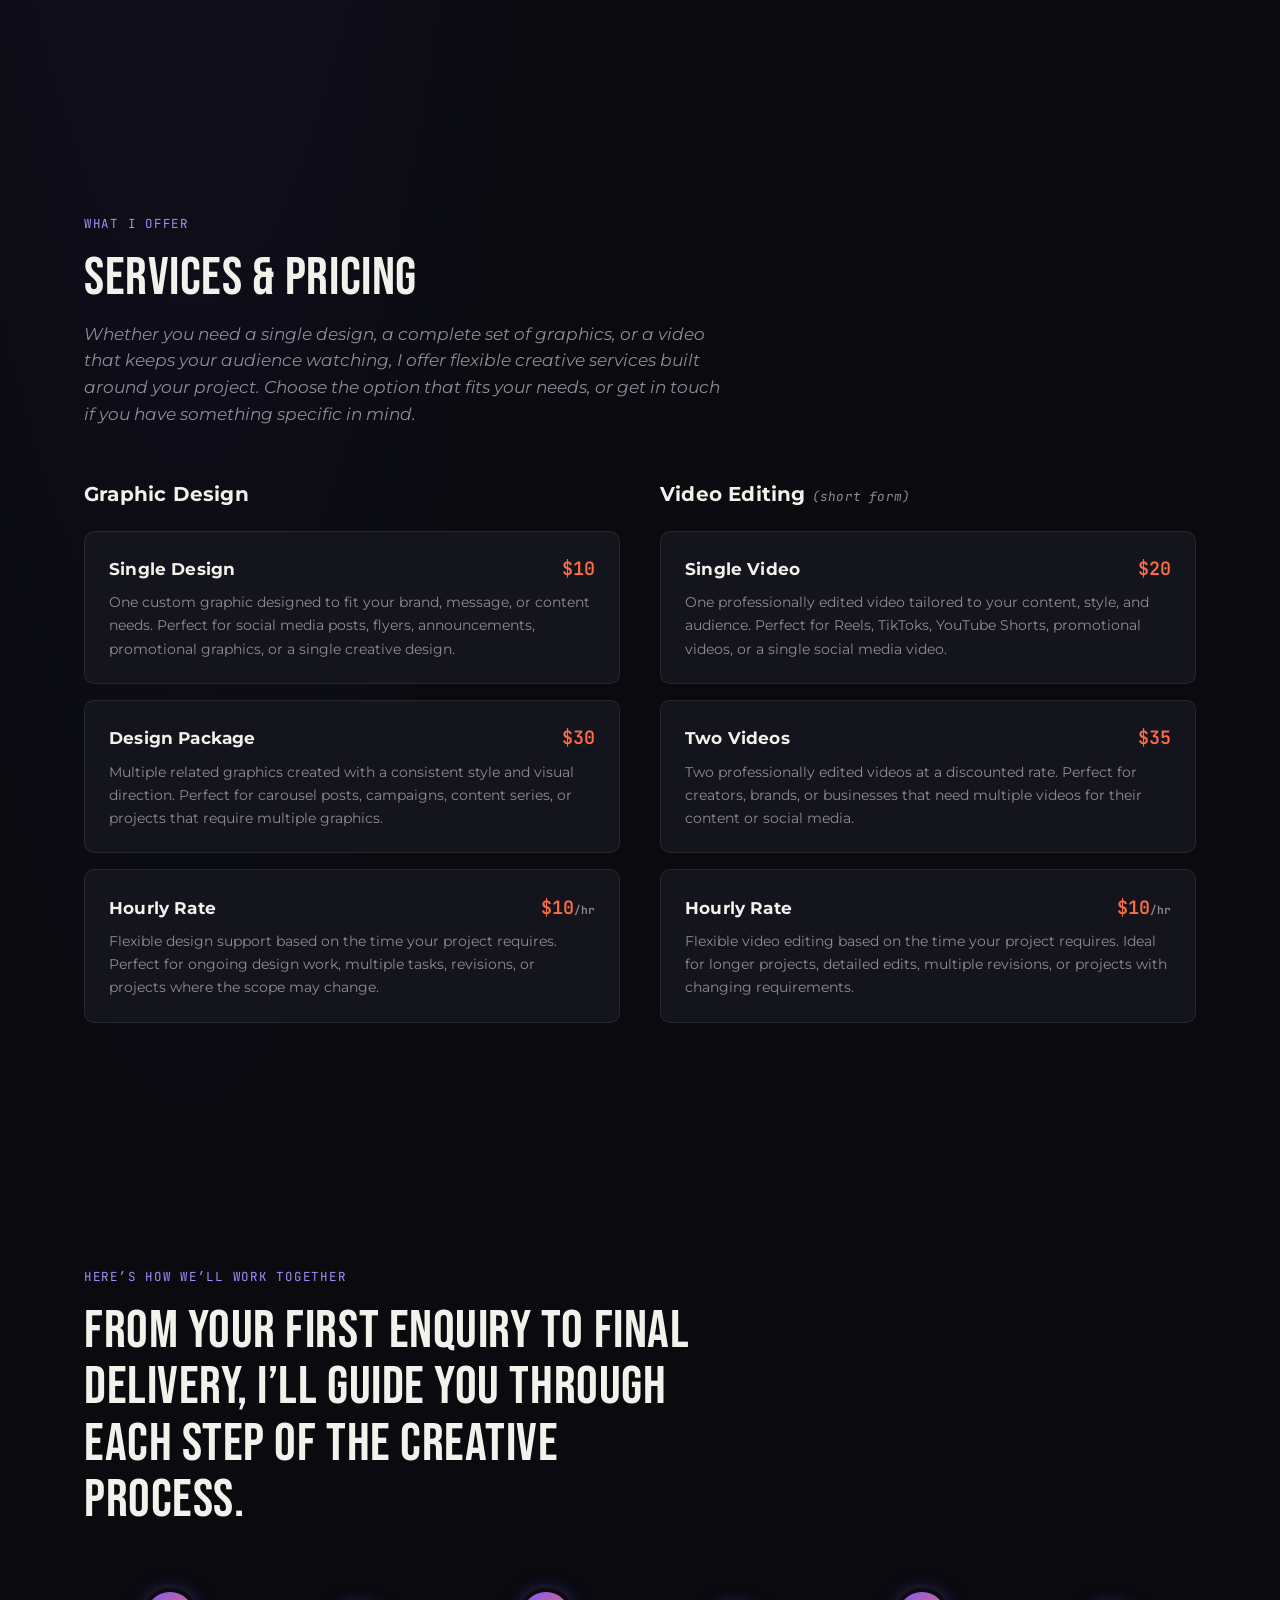
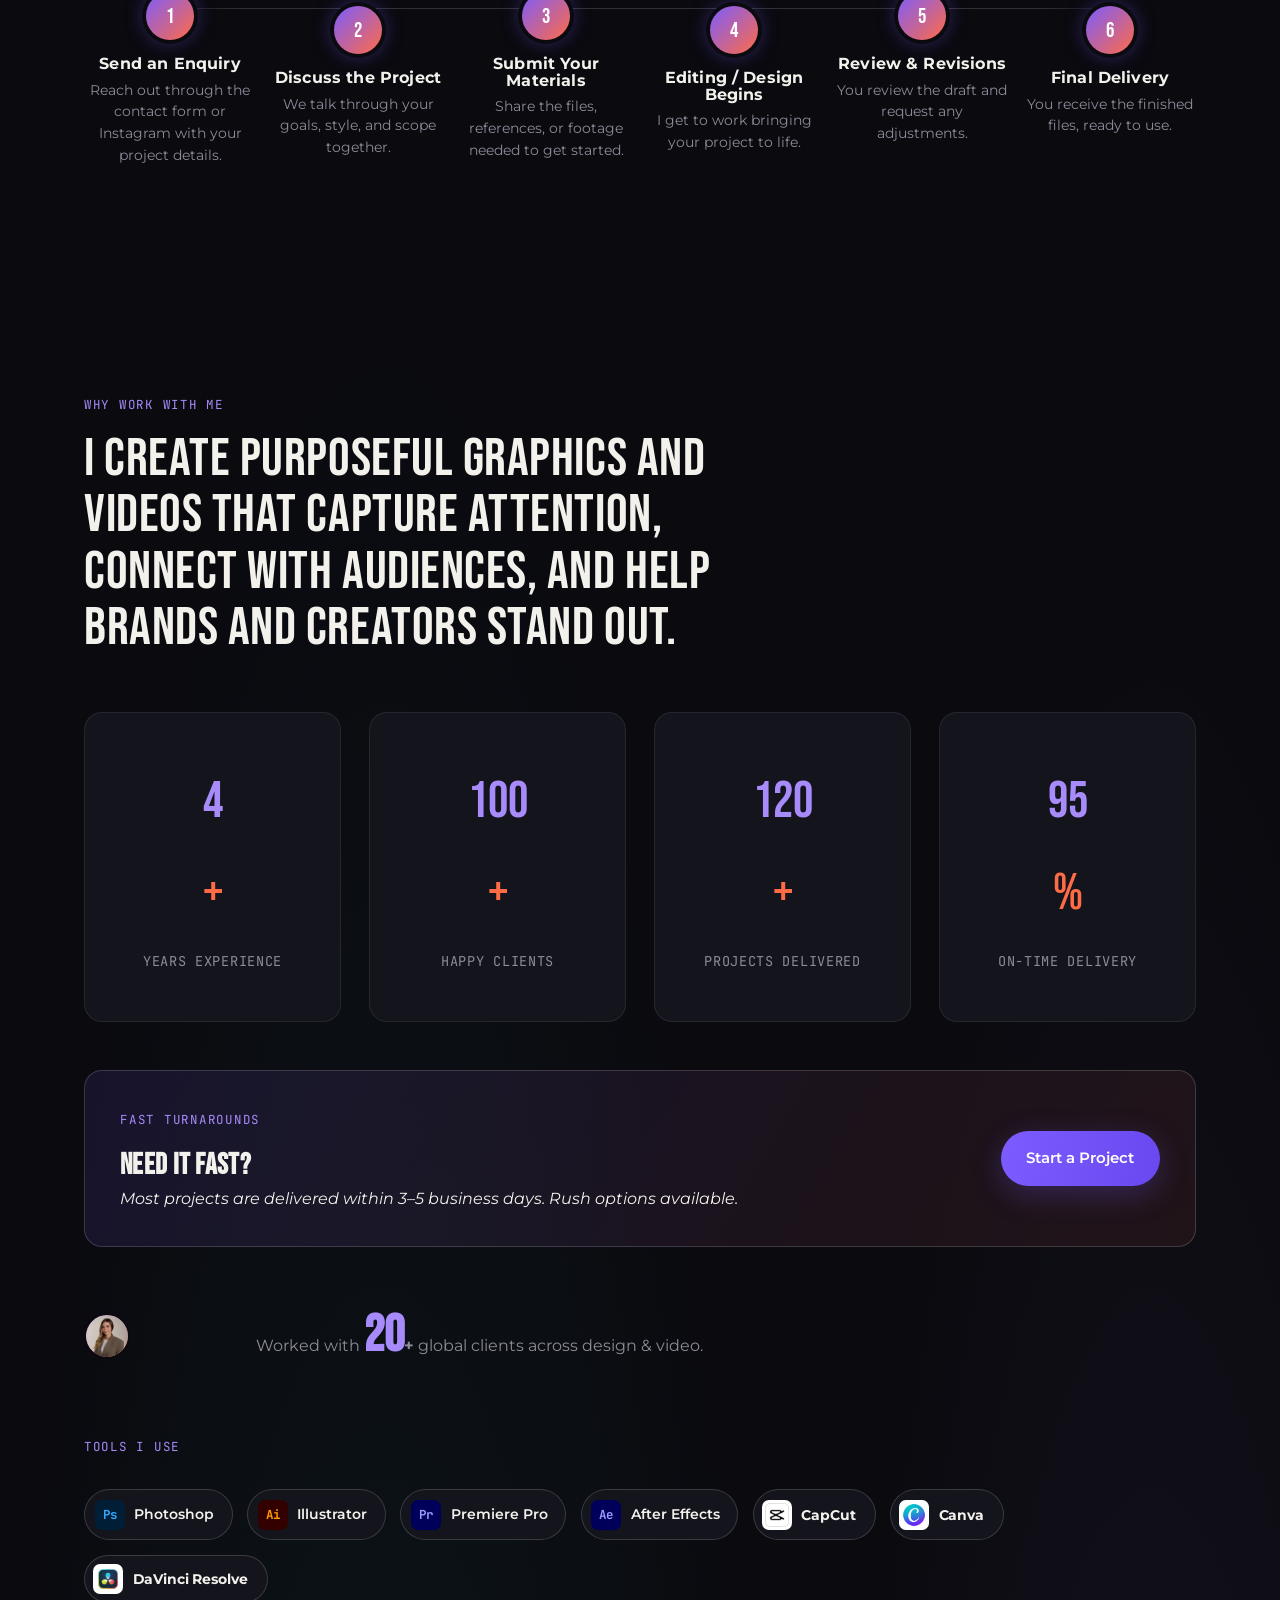
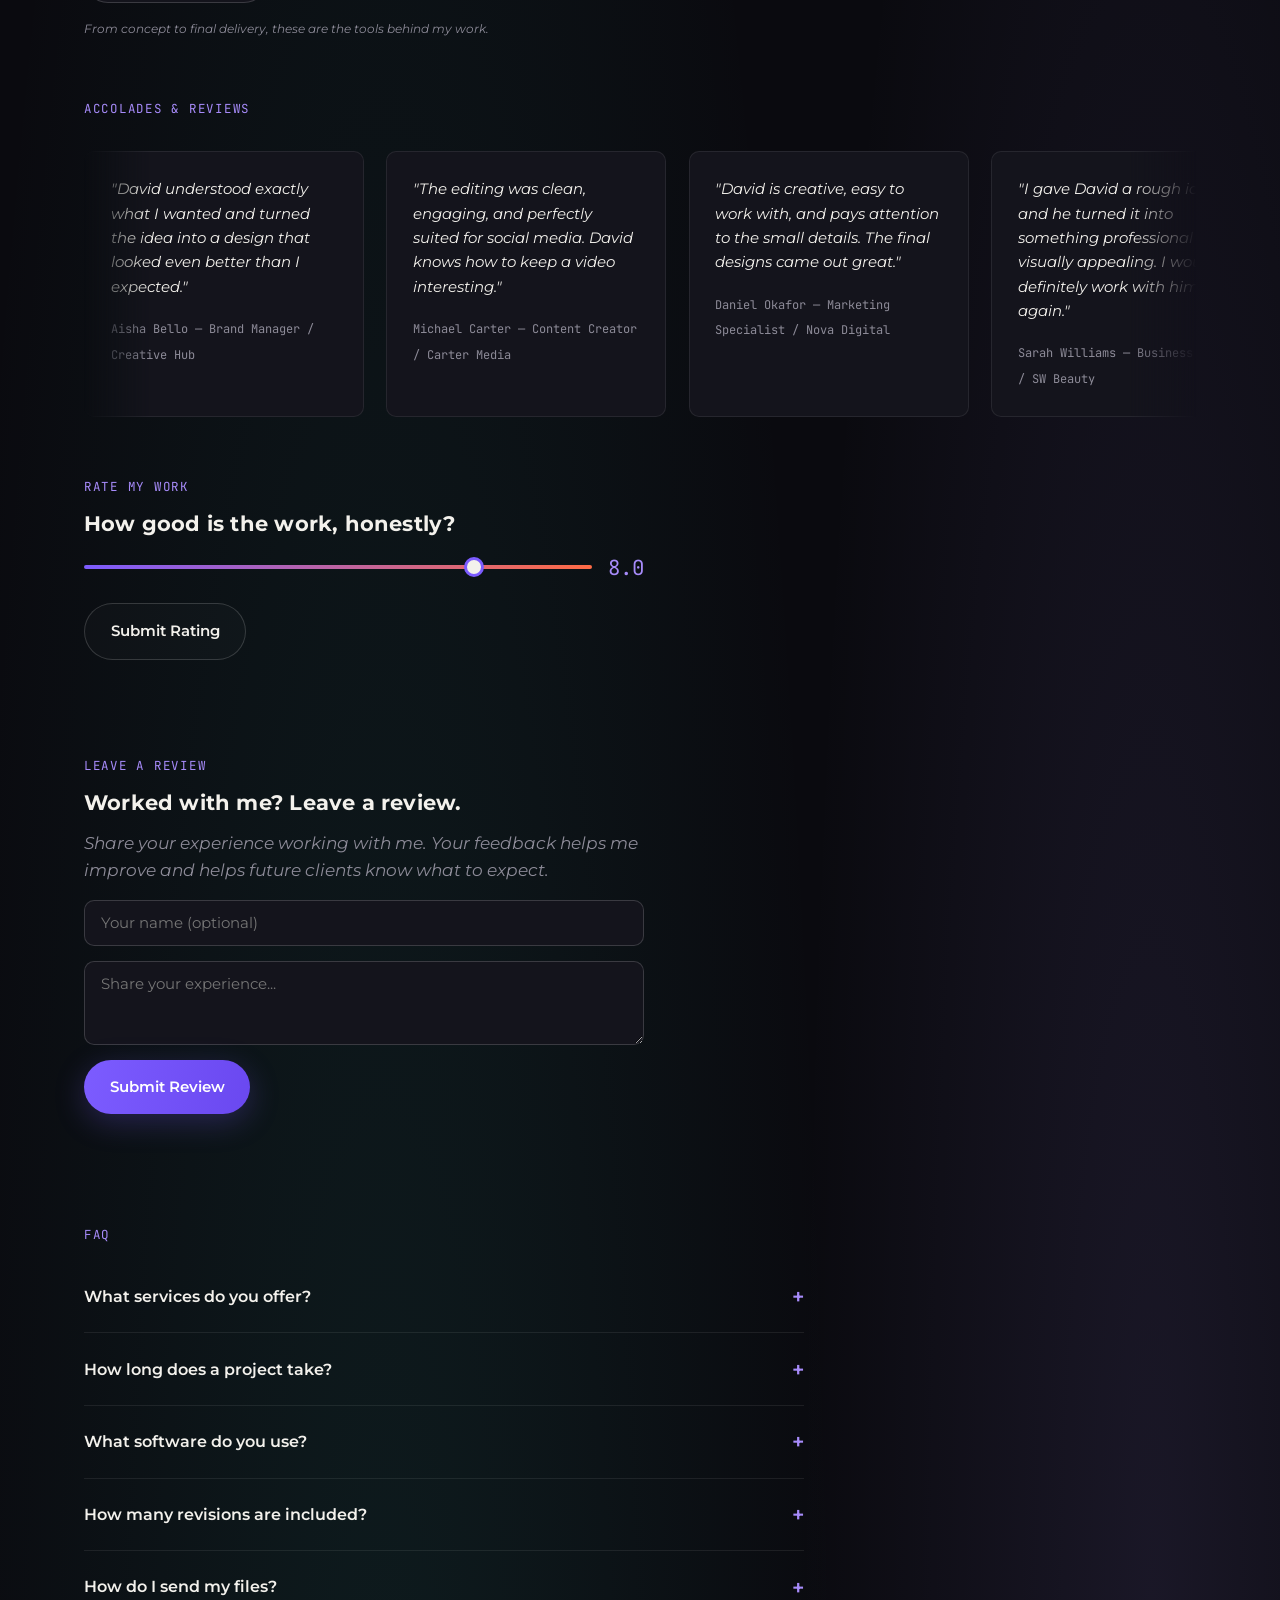
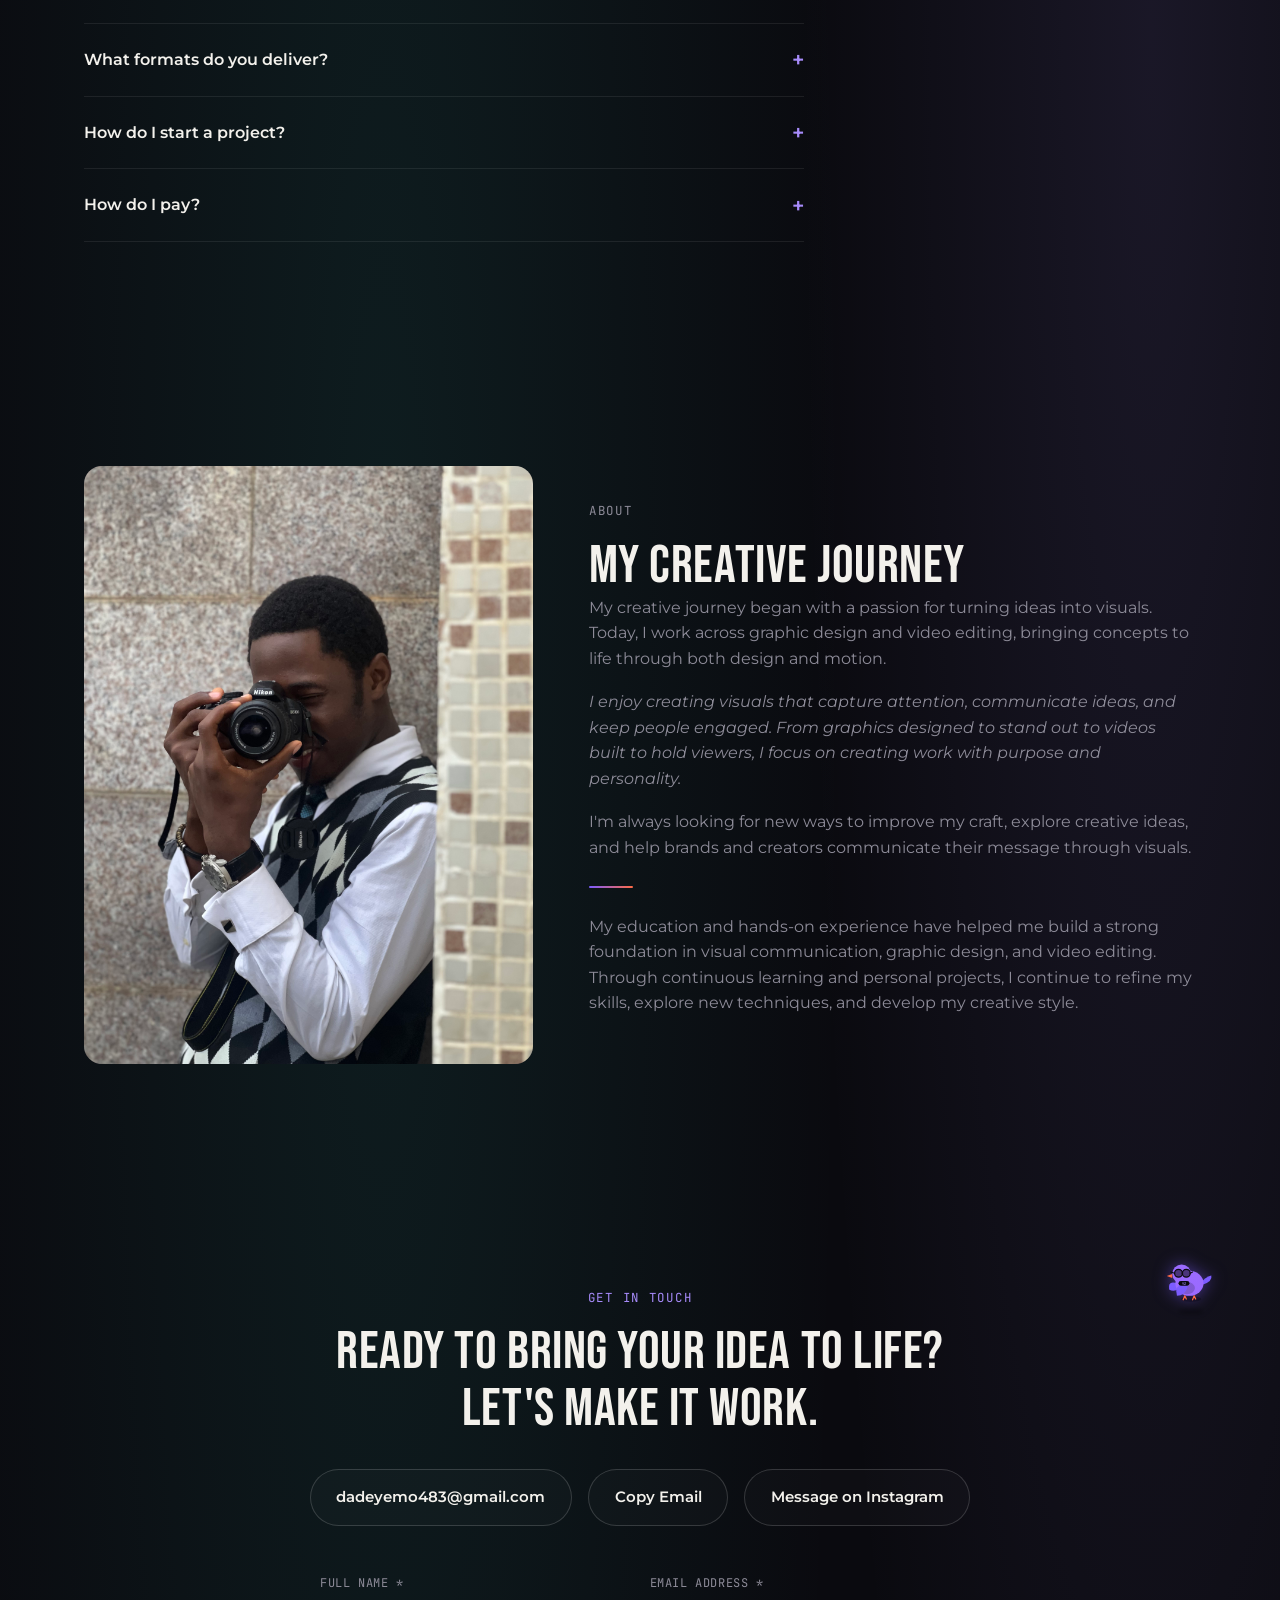
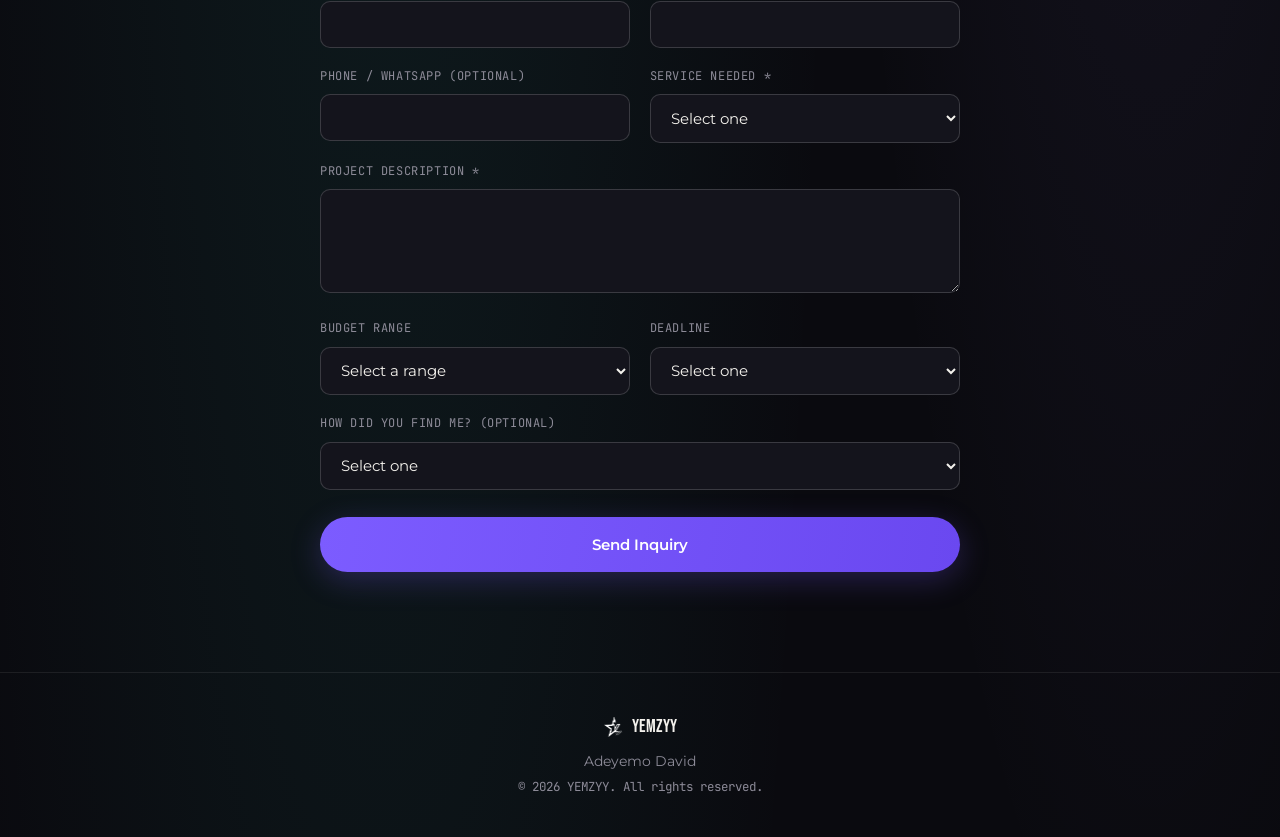
==== commit 54bb9348: "Add files via upload" ====
--- a/index.html
+++ b/index.html
@@ -23,17 +23,9 @@
 <link rel="preconnect" href="https://fonts.gstatic.com" crossorigin>
 <link href="https://fonts.googleapis.com/css2?family=Bebas+Neue&family=Montserrat:ital,wght@0,400;0,500;0,600;0,700;0,800;1,400;1,500;1,600&family=JetBrains+Mono:wght@400;500;600&display=swap" rel="stylesheet">
 
-<link rel="stylesheet" href="styles.css">
+<link rel="stylesheet" href="styles.css?v=thumbnail-queue-1">
 </head>
 <body>
-
-<!-- ============ LOADING SCREEN ============ -->
-<div class="loading-screen" id="loadingScreen" aria-hidden="true">
-  <div class="loading-mark">
-    <img src="assets/logo.png" alt="">
-    <span class="loading-ring"></span>
-  </div>
-</div>
 
 <!-- ============ SKIP LINK (accessibility) ============ -->
 <a href="#top" class="skip-link">Skip to content</a>
@@ -209,19 +201,19 @@
         <div class="glow-display" id="glowDisplay">
           <div class="glow-display-inner" id="phoneScreen">
             <div class="phone-slide is-active">
-              <video data-hero-slide="slide1" class="real-media" muted loop playsinline autoplay preload="metadata" onerror="this.style.display='none'"></video>
+              <video data-hero-src="assets/phone/slide1.mp4" src="assets/phone/slide1.mp4" poster="assets/phone/slide1.jpg" class="real-media" muted playsinline autoplay preload="auto"></video>
               <div class="phone-placeholder"><span class="ph-icon">🎬</span><span class="ph-label">assets/phone/slide-1.mp4</span><span class="ph-note">Video of you</span></div>
             </div>
             <div class="phone-slide">
-              <video data-hero-slide="slide2" class="real-media" muted loop playsinline preload="none" onerror="this.style.display='none'"></video>
+              <video data-hero-src="assets/phone/slide2.mp4" poster="assets/phone/slide2.jpg" class="real-media" muted playsinline preload="none"></video>
               <div class="phone-placeholder"><span class="ph-icon">🎬</span><span class="ph-label">assets/phone/slide-2.mp4</span><span class="ph-note">Video of you speaking</span></div>
             </div>
             <div class="phone-slide">
-              <video data-hero-slide="slide3" class="real-media" muted loop playsinline preload="none" onerror="this.style.display='none'"></video>
+              <video data-hero-src="assets/phone/slide3.mp4" poster="assets/phone/slide3.jpg" class="real-media" muted playsinline preload="none"></video>
               <div class="phone-placeholder"><span class="ph-icon">🎬</span><span class="ph-label">assets/phone/slide-3.mp4</span><span class="ph-note">Work in progress clip</span></div>
             </div>
             <div class="phone-slide">
-              <video data-hero-slide="slide4" class="real-media" muted loop playsinline preload="none" onerror="this.style.display='none'"></video>
+              <video data-hero-src="assets/phone/slide4.mp4" poster="assets/phone/slide4.jpg" class="real-media" muted playsinline preload="none"></video>
               <div class="phone-placeholder"><span class="ph-icon">🎬</span><span class="ph-label">assets/phone/slide-4.mp4</span><span class="ph-note">Behind the scenes clip</span></div>
             </div>
             <div class="phone-dots" id="phoneDots"></div>
@@ -464,11 +456,11 @@
     <!-- Global clients -->
     <div class="clients-row" data-reveal>
       <div class="avatar-stack">
-        <span class="avatar-circle" style="--i:0"><img data-cloudinary="https://res.cloudinary.com/ztkrzhqm/image/upload/f_auto,q_auto,w_200,c_limit/v1787647983/avatar-1.jpg" data-github="assets/clients/avatar-1.jpg" alt="" loading="lazy" decoding="async"></span>
-        <span class="avatar-circle" style="--i:1"><img data-cloudinary="https://res.cloudinary.com/ztkrzhqm/image/upload/f_auto,q_auto,w_200,c_limit/v1787647983/avatar-2.jpg" data-github="assets/clients/avatar-2.jpg" alt="" loading="lazy" decoding="async"></span>
-        <span class="avatar-circle" style="--i:2"><img data-cloudinary="https://res.cloudinary.com/ztkrzhqm/image/upload/f_auto,q_auto,w_200,c_limit/v1787647983/avatar-3.jpg" data-github="assets/clients/avatar-3.jpg" alt="" loading="lazy" decoding="async"></span>
-        <span class="avatar-circle" style="--i:3"><img data-cloudinary="https://res.cloudinary.com/ztkrzhqm/image/upload/f_auto,q_auto,w_200,c_limit/v1787647984/avatar-4.jpg" data-github="assets/clients/avatar-4.jpg" alt="" loading="lazy" decoding="async"></span>
-        <span class="avatar-circle" style="--i:4"><img data-cloudinary="https://res.cloudinary.com/ztkrzhqm/image/upload/f_auto,q_auto,w_200,c_limit/v1787647984/avatar-5.jpg" data-github="assets/clients/avatar-5.jpg" alt="" loading="lazy" decoding="async"></span>
+        <span class="avatar-circle" style="--i:0"><img data-github="assets/clients/avatar-1.jpg" alt="" loading="lazy" decoding="async"></span>
+        <span class="avatar-circle" style="--i:1"><img data-github="assets/clients/avatar-2.jpg" alt="" loading="lazy" decoding="async"></span>
+        <span class="avatar-circle" style="--i:2"><img data-github="assets/clients/avatar-3.jpg" alt="" loading="lazy" decoding="async"></span>
+        <span class="avatar-circle" style="--i:3"><img data-github="assets/clients/avatar-4.jpg" alt="" loading="lazy" decoding="async"></span>
+        <span class="avatar-circle" style="--i:4"><img data-github="assets/clients/avatar-5.jpg" alt="" loading="lazy" decoding="async"></span>
       </div>
       <p>Worked with <strong><span class="stat-number" data-count-to="20">0</span>+</strong> global clients across design & video.</p>
     </div>
@@ -672,7 +664,7 @@
   <section class="about" id="about">
     <div class="about-visual" data-reveal>
       <div class="about-frame">
-        <img data-cloudinary="https://res.cloudinary.com/ztkrzhqm/image/upload/f_auto,q_auto,w_600,c_limit/v1787647918/portrait.jpg" data-github="assets/about/portrait.jpg" alt="Portrait of David" class="real-media" loading="lazy" decoding="async">
+        <img data-github="assets/about/portrait.jpg" alt="Portrait of David" class="real-media" loading="lazy" decoding="async">
         <div class="media-placeholder"><span class="mp-icon">🙂</span><span class="mp-file">assets/about/portrait.jpg</span></div>
       </div>
     </div>
@@ -831,6 +823,7 @@
 </div>
 <div class="toast" id="toast"></div>
 
-<script src="script.js"></script>
+<script src="hero-player.js"></script>
+<script src="script.js?v=thumbnail-queue-1"></script>
 </body>
 </html>
--- a/styles.css
+++ b/styles.css
@@ -819,3 +819,42 @@
 @media (max-width: 480px) {
   .stats-grid { grid-template-columns: 1fr; }
 }
+
+/* Direct Canva players: one actual Play button, with Canva's own video cover. */
+.canva-video-card { cursor: default; align-self: start; }
+.canva-video-card:hover { transform: none; }
+.canva-video-card .project-media { background: #111118; }
+.canva-player-host { position: absolute; inset: 0; width: 100%; height: 100%; overflow: hidden; background: #111118; }
+.canva-inline-frame { position: absolute; inset: 0; width: 100%; height: 100%; border: 0; z-index: 2; }
+.canva-player-placeholder, .canva-pending { position: absolute; inset: 0; display: flex; flex-direction: column; align-items: center; justify-content: center; gap: .75rem; color: #bcb8d0; font: .75rem var(--font-body); padding: 1rem; text-align: center; }
+.canva-loading-dot { width: 18px; height: 18px; border: 2px solid #50476f; border-top-color: #c2afff; border-radius: 50%; animation: canva-spin 1s linear infinite; }
+.canva-player-host.is-ready .canva-player-placeholder { visibility: hidden; }
+@keyframes canva-spin { to { transform: rotate(360deg); } }
+@media (prefers-reduced-motion: reduce) { .canva-loading-dot { animation: none; } }
+
+/* Backup controls stay outside the video frame and do not cover Canva controls. */
+.media-backup-button { display: inline-block; padding: .5rem .7rem; margin-top: .6rem; border: 1px solid var(--border-strong); border-radius: 8px; font: .7rem var(--font-body); color: var(--text-muted); background: var(--bg-surface); cursor: pointer; }
+.media-backup-button:hover, .media-backup-button:focus-visible { color: var(--text); border-color: var(--accent); }
+.native-backup-video { display: block; position: absolute; inset: 0; width: 100%; height: 100%; object-fit: contain; background: #000; }
+.lightbox-content { flex-direction: column; gap: .5rem; }
+.design-preview-stage { display: flex; align-items: center; justify-content: center; }
+.design-preview-stage img { max-height: 75vh; }
+#vlogGrid.work-grid { grid-template-columns: repeat(auto-fit, minmax(min(100%, 440px), 1fr)); }
+#vlogGrid .project-media { overflow: visible; }
+
+/* Hero media is decorative: no manual controls, sound, or click targets. */
+.phone-arrow, .phone-dots, .phone-placeholder { display: none; }
+.phone-slide { pointer-events: none; transition: opacity .15s ease; }
+.phone-slide video { width: 100%; height: 100%; object-fit: cover; }
+
+/* A discreet one-player retry; no permanent backup text or additional Play layer. */
+.video-card-heading { display: flex; align-items: flex-start; justify-content: space-between; gap: .5rem; }
+.video-card-heading h3 { min-width: 0; }
+.video-reload-button { flex: 0 0 32px; width: 32px; height: 32px; display: grid; place-items: center; margin-top: -.25rem; border: 1px solid var(--border); border-radius: 50%; background: transparent; color: var(--text-muted); font-size: 1.1rem; line-height: 1; cursor: pointer; }
+.video-reload-button:hover, .video-reload-button:focus-visible { color: var(--text); border-color: var(--accent); }
+.is-watching-video #mascot, .is-watching-video #spider, .is-watching-video #bird { animation-play-state: paused; }
+
+/* Permanent local covers survive player eviction and remain while Canva loads. */
+.canva-video-poster { position:absolute; inset:0; width:100%; height:100%; object-fit:contain; background:#111118; }
+.canva-inline-frame { visibility:hidden; }
+.canva-player-host.is-ready .canva-inline-frame { visibility:visible; }
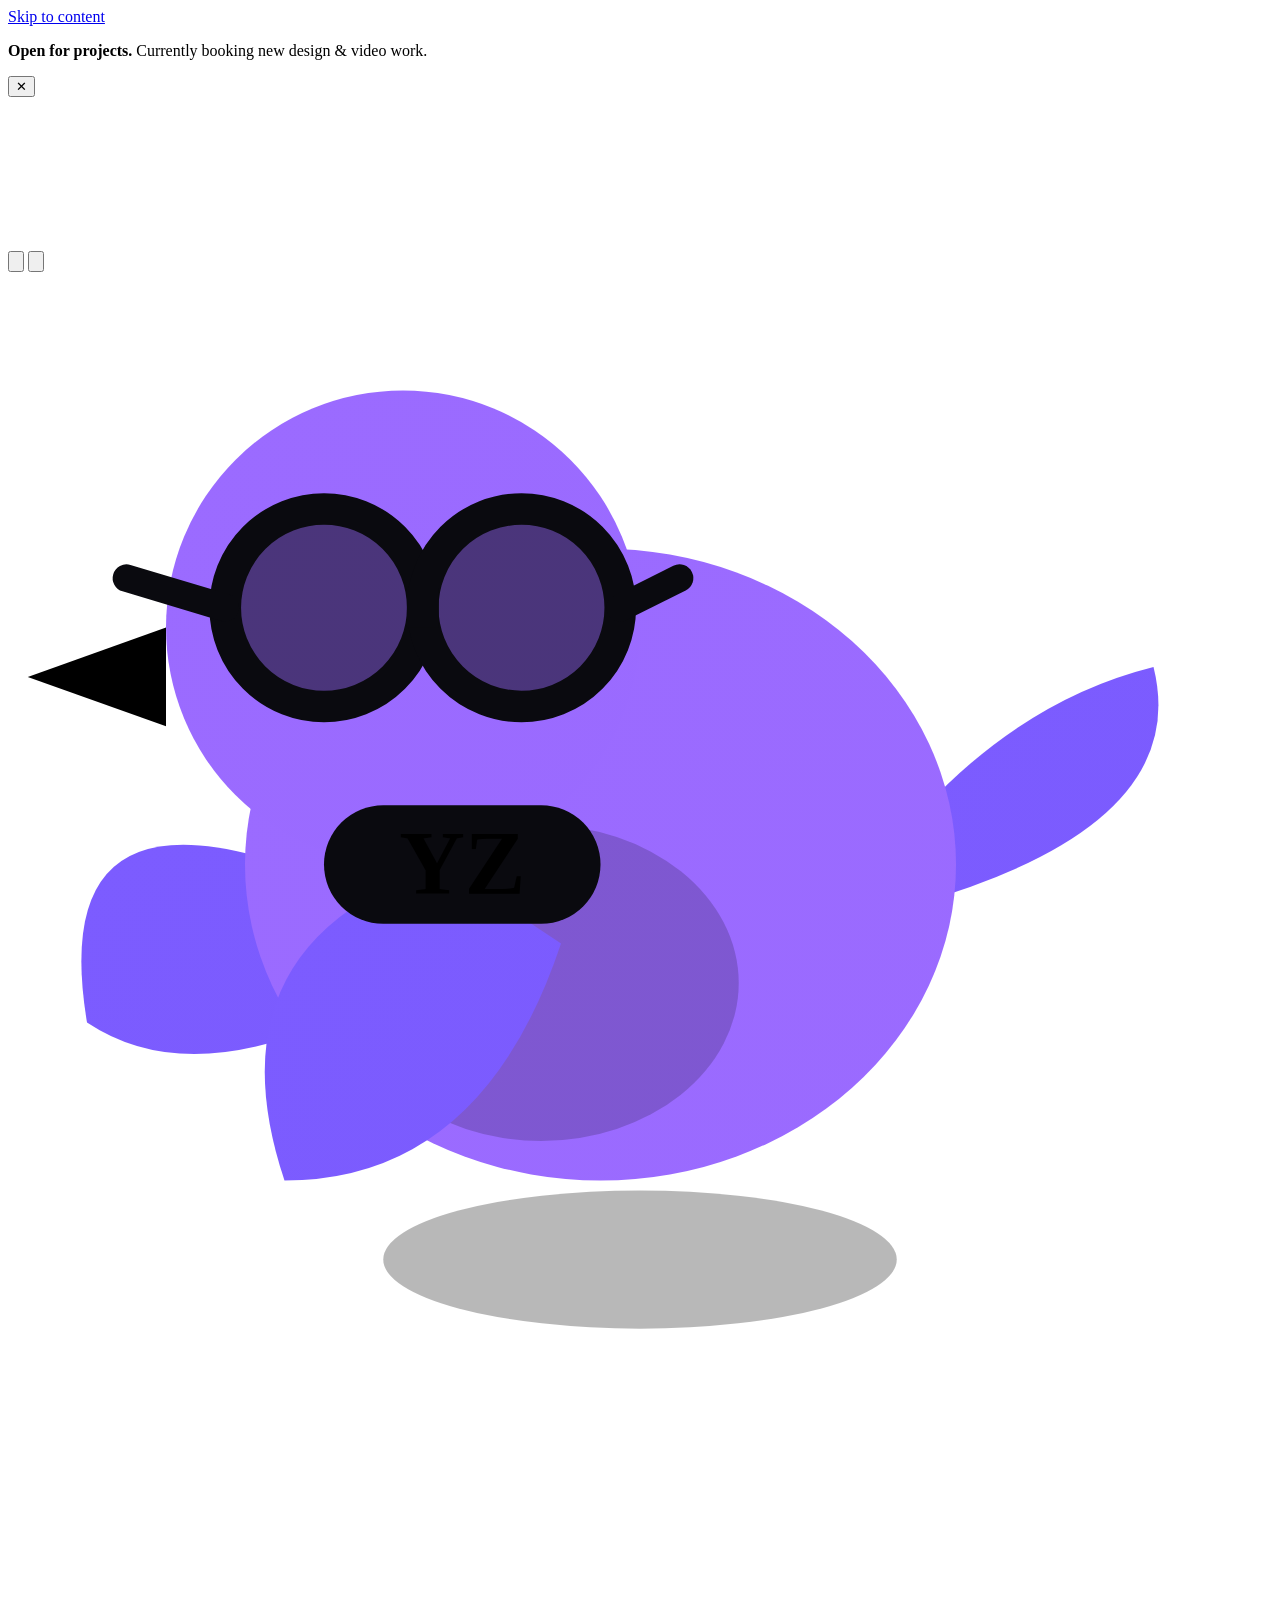
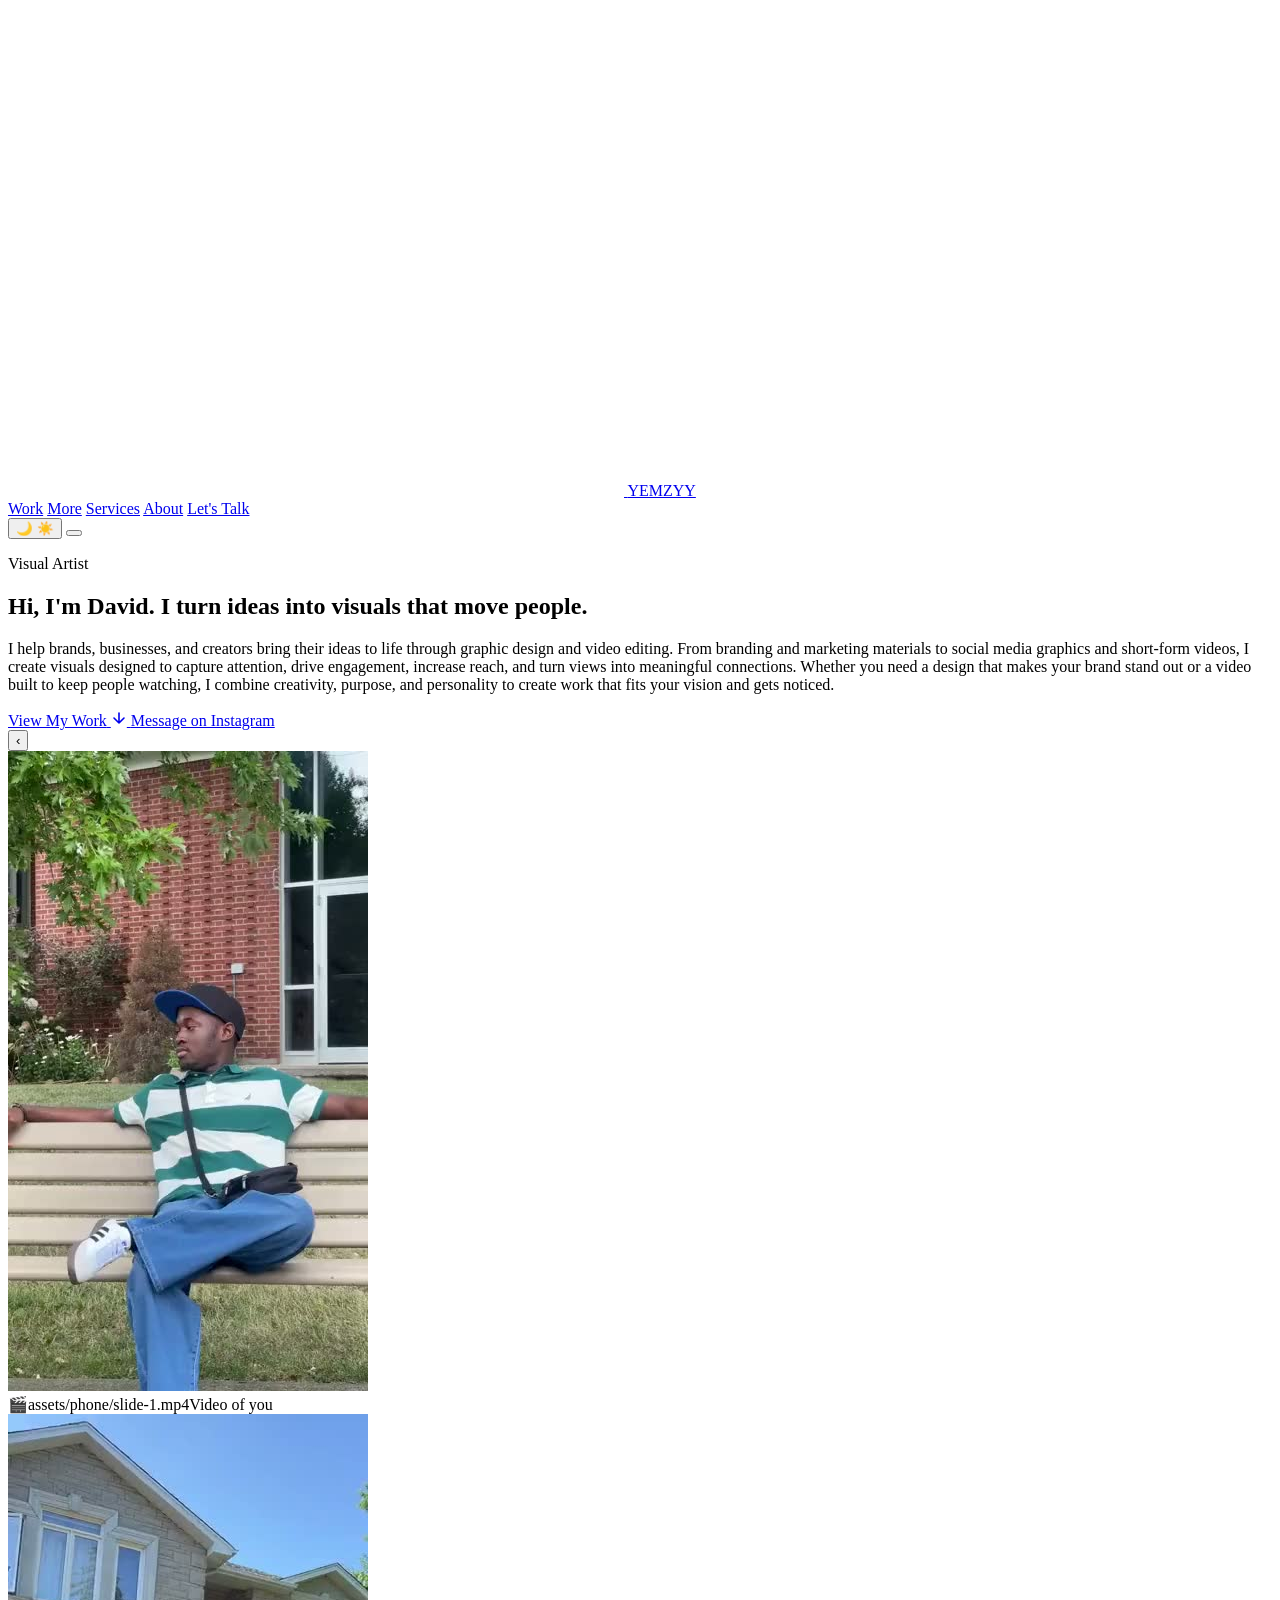
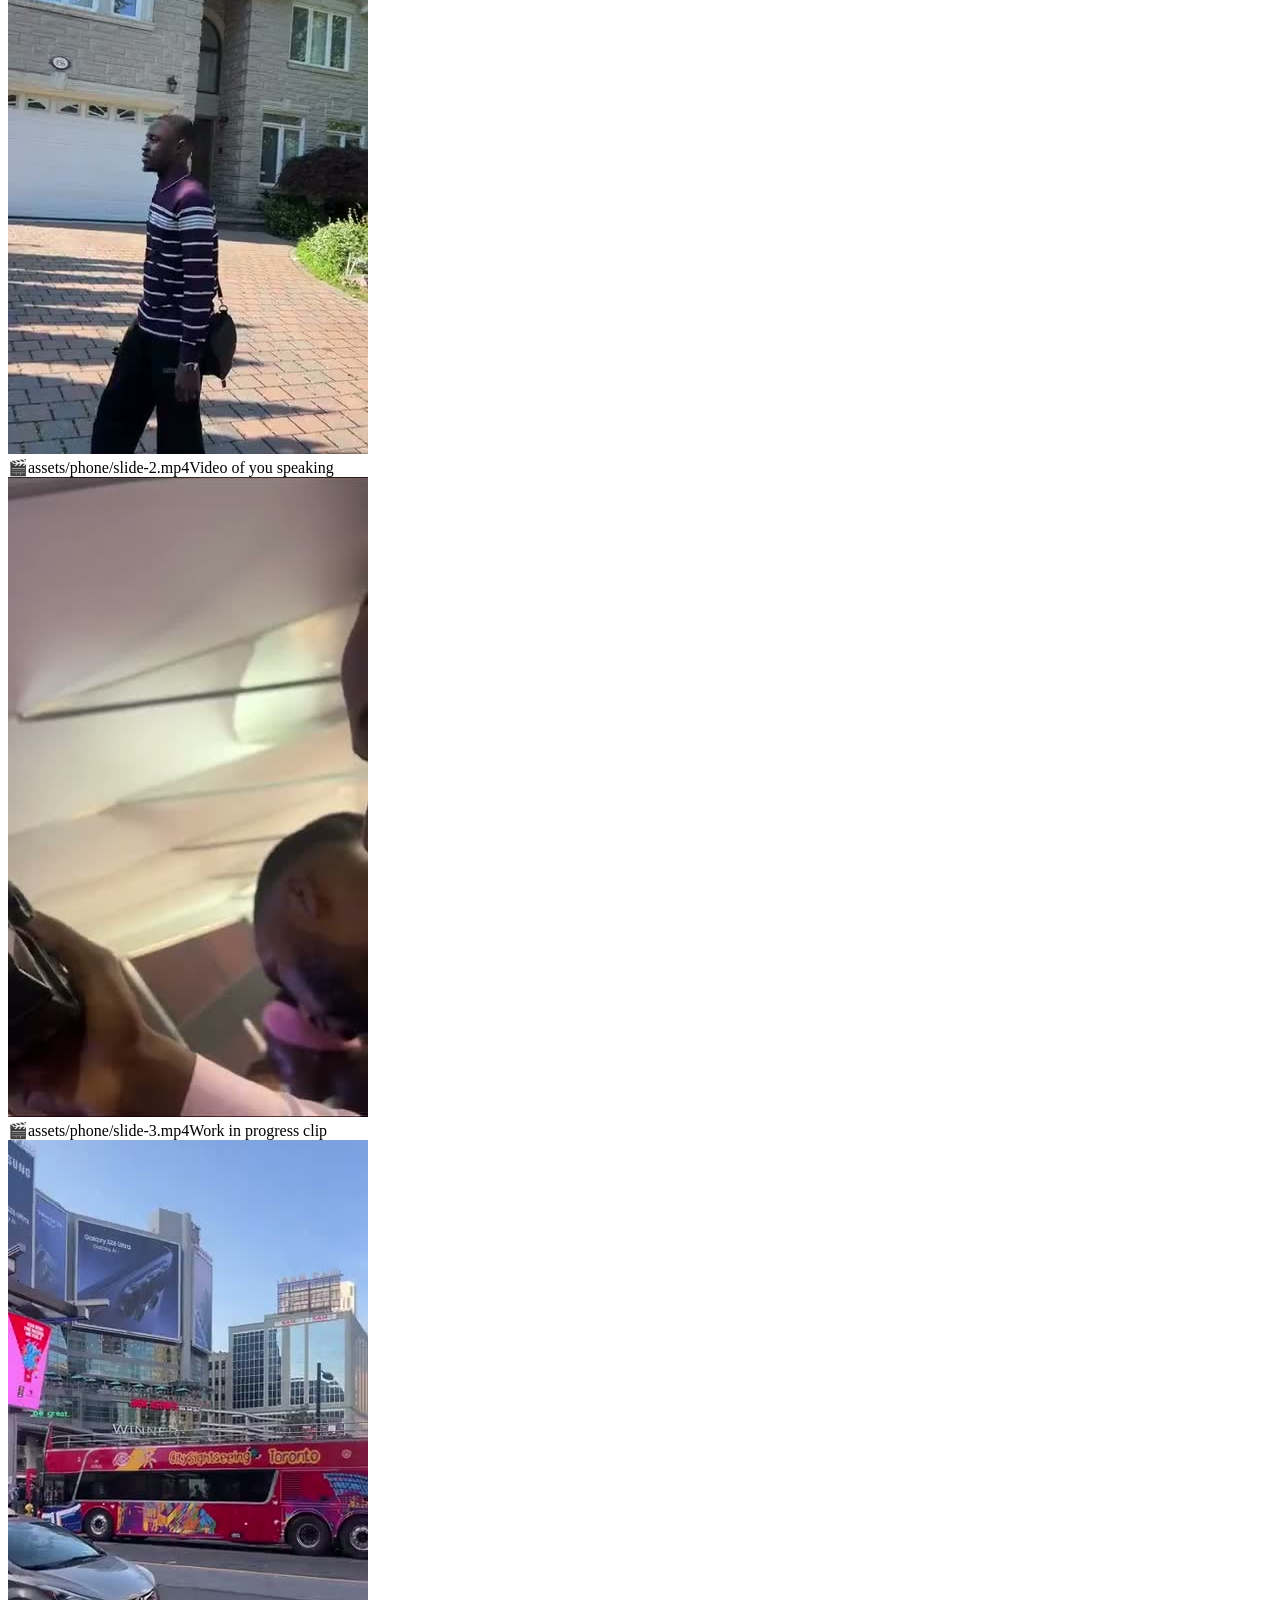
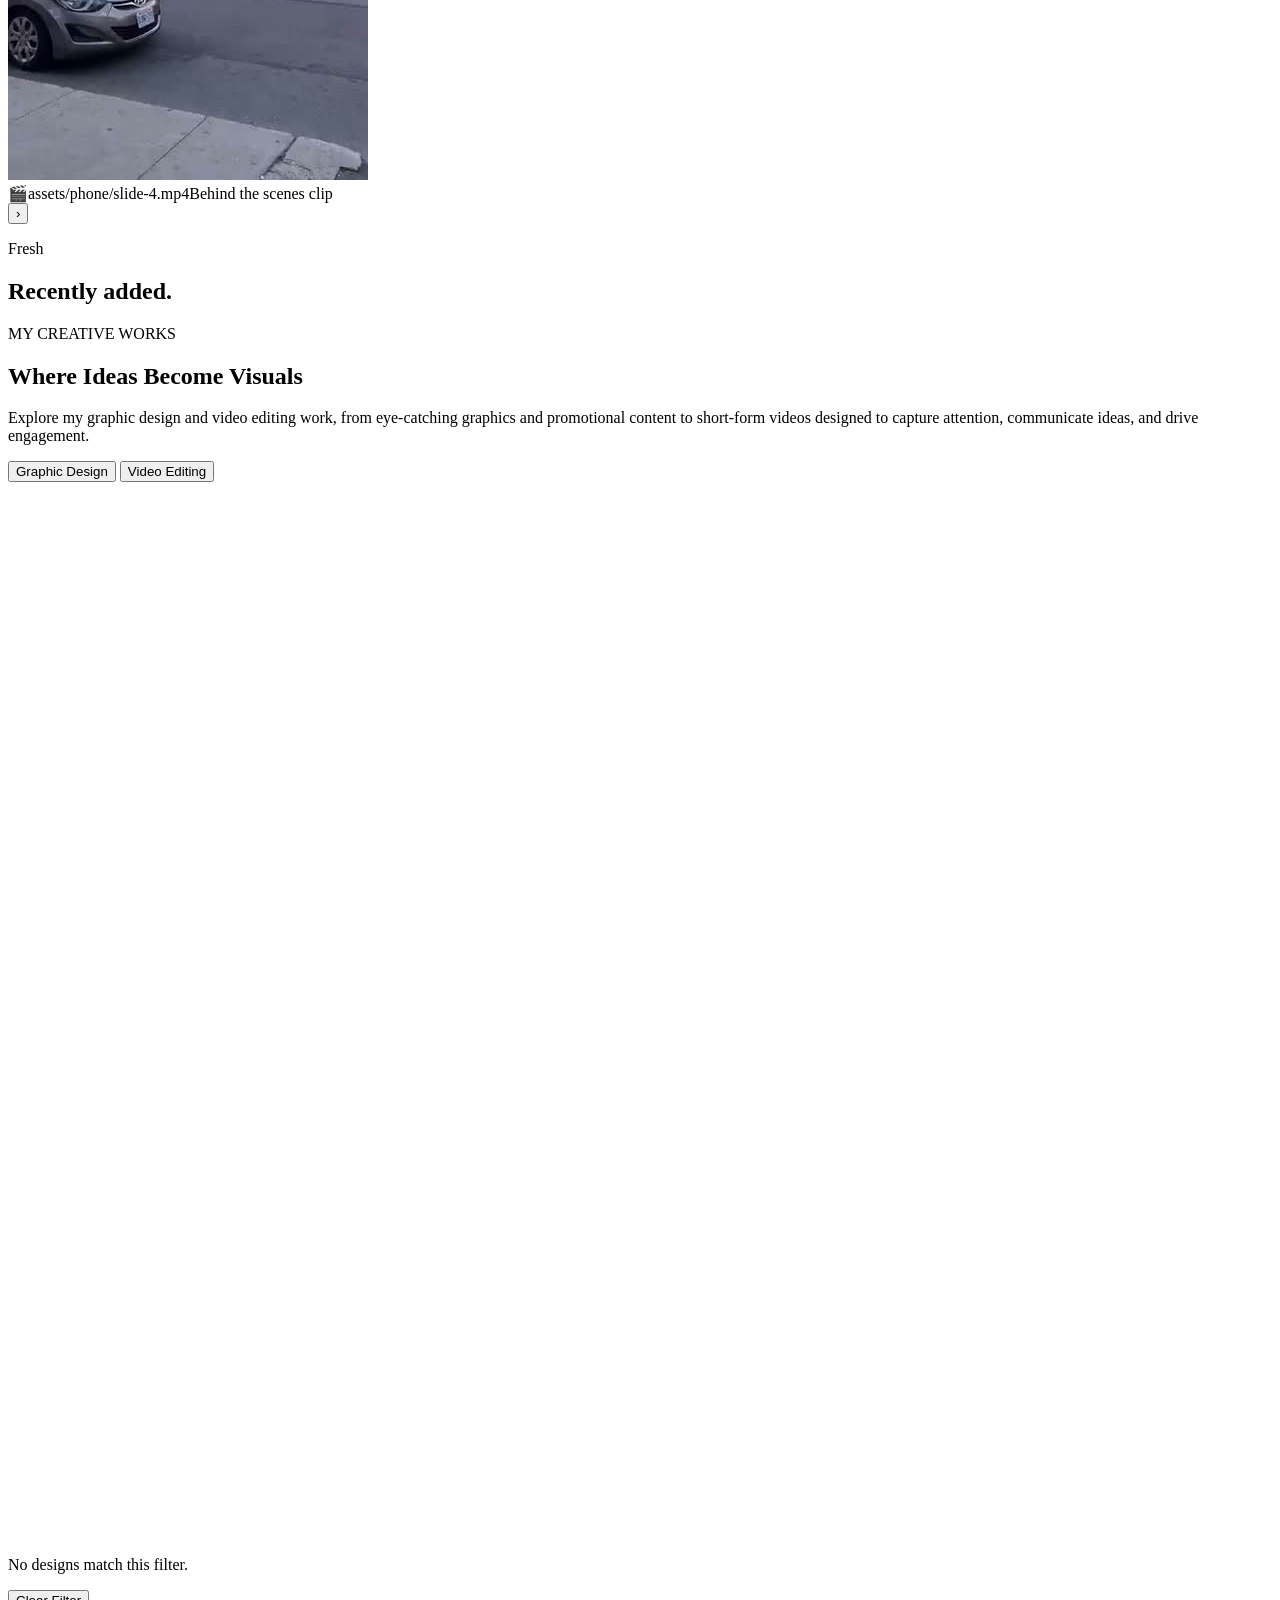
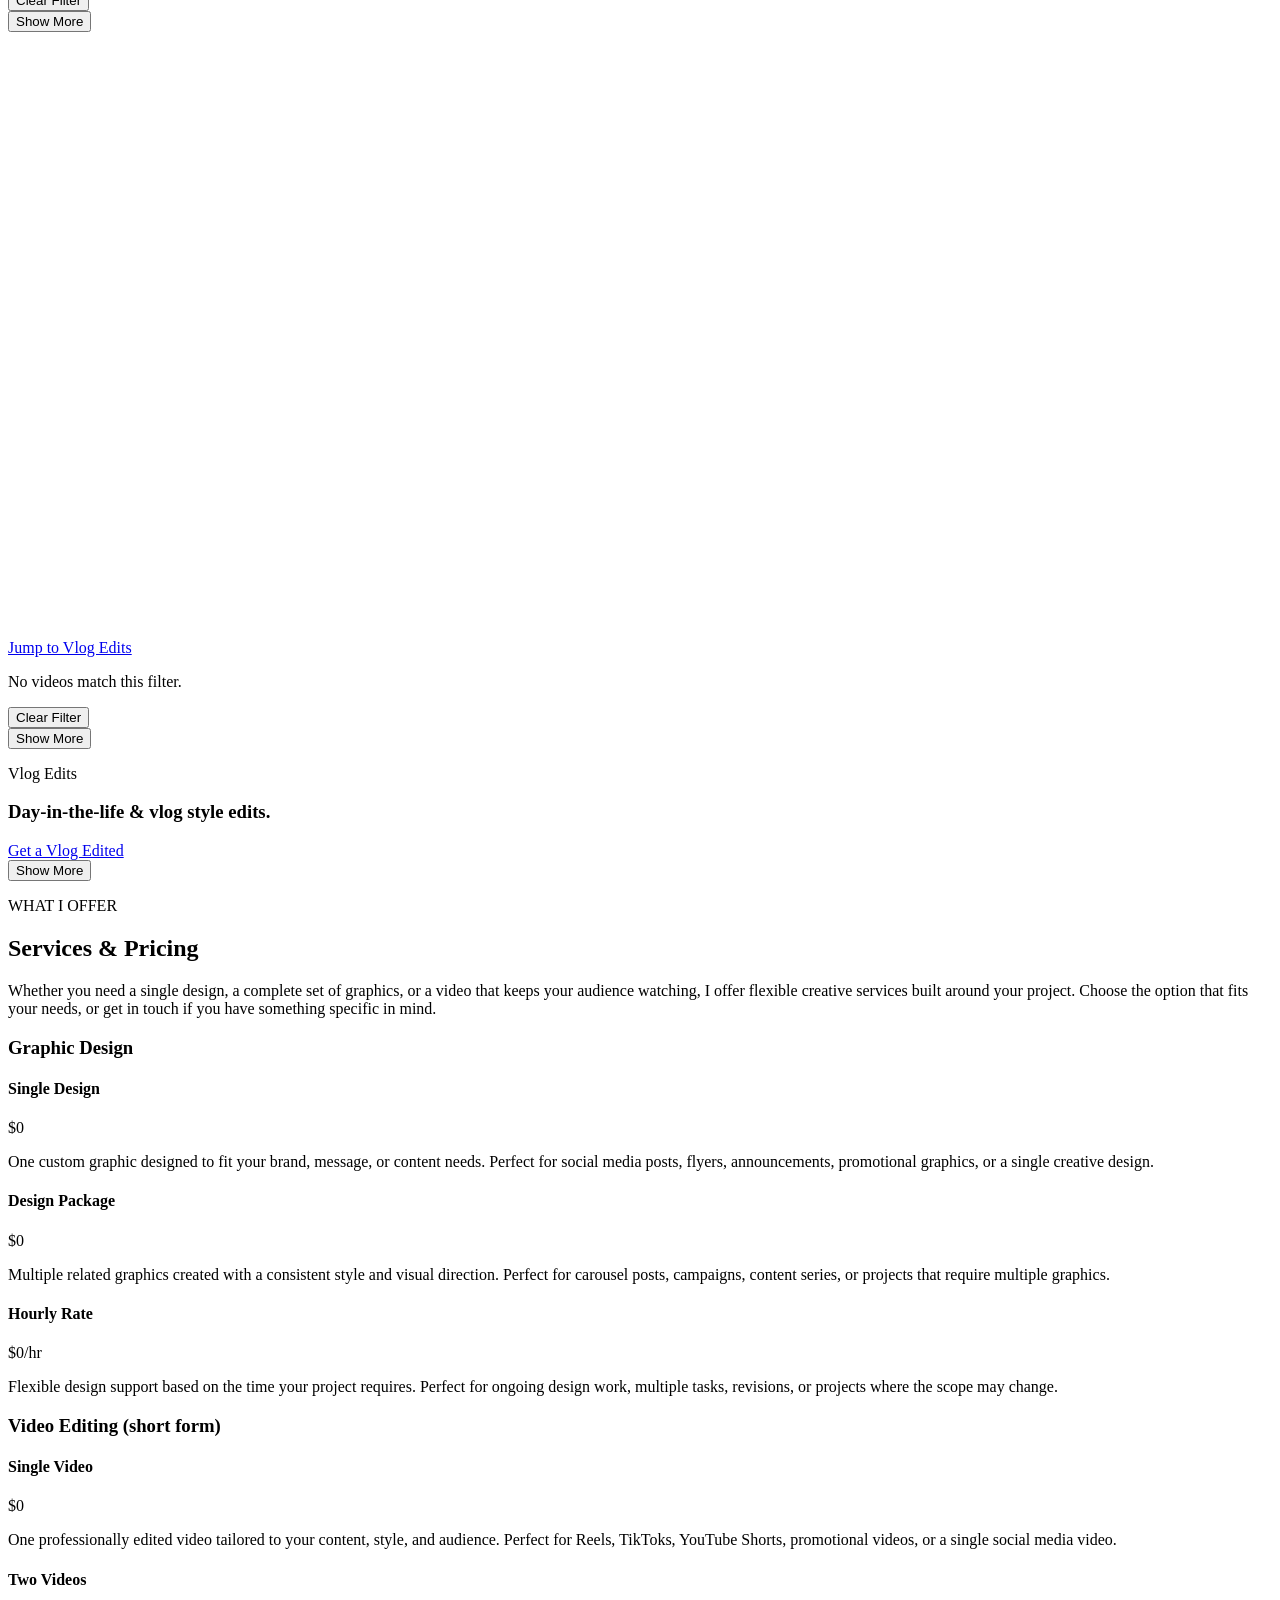
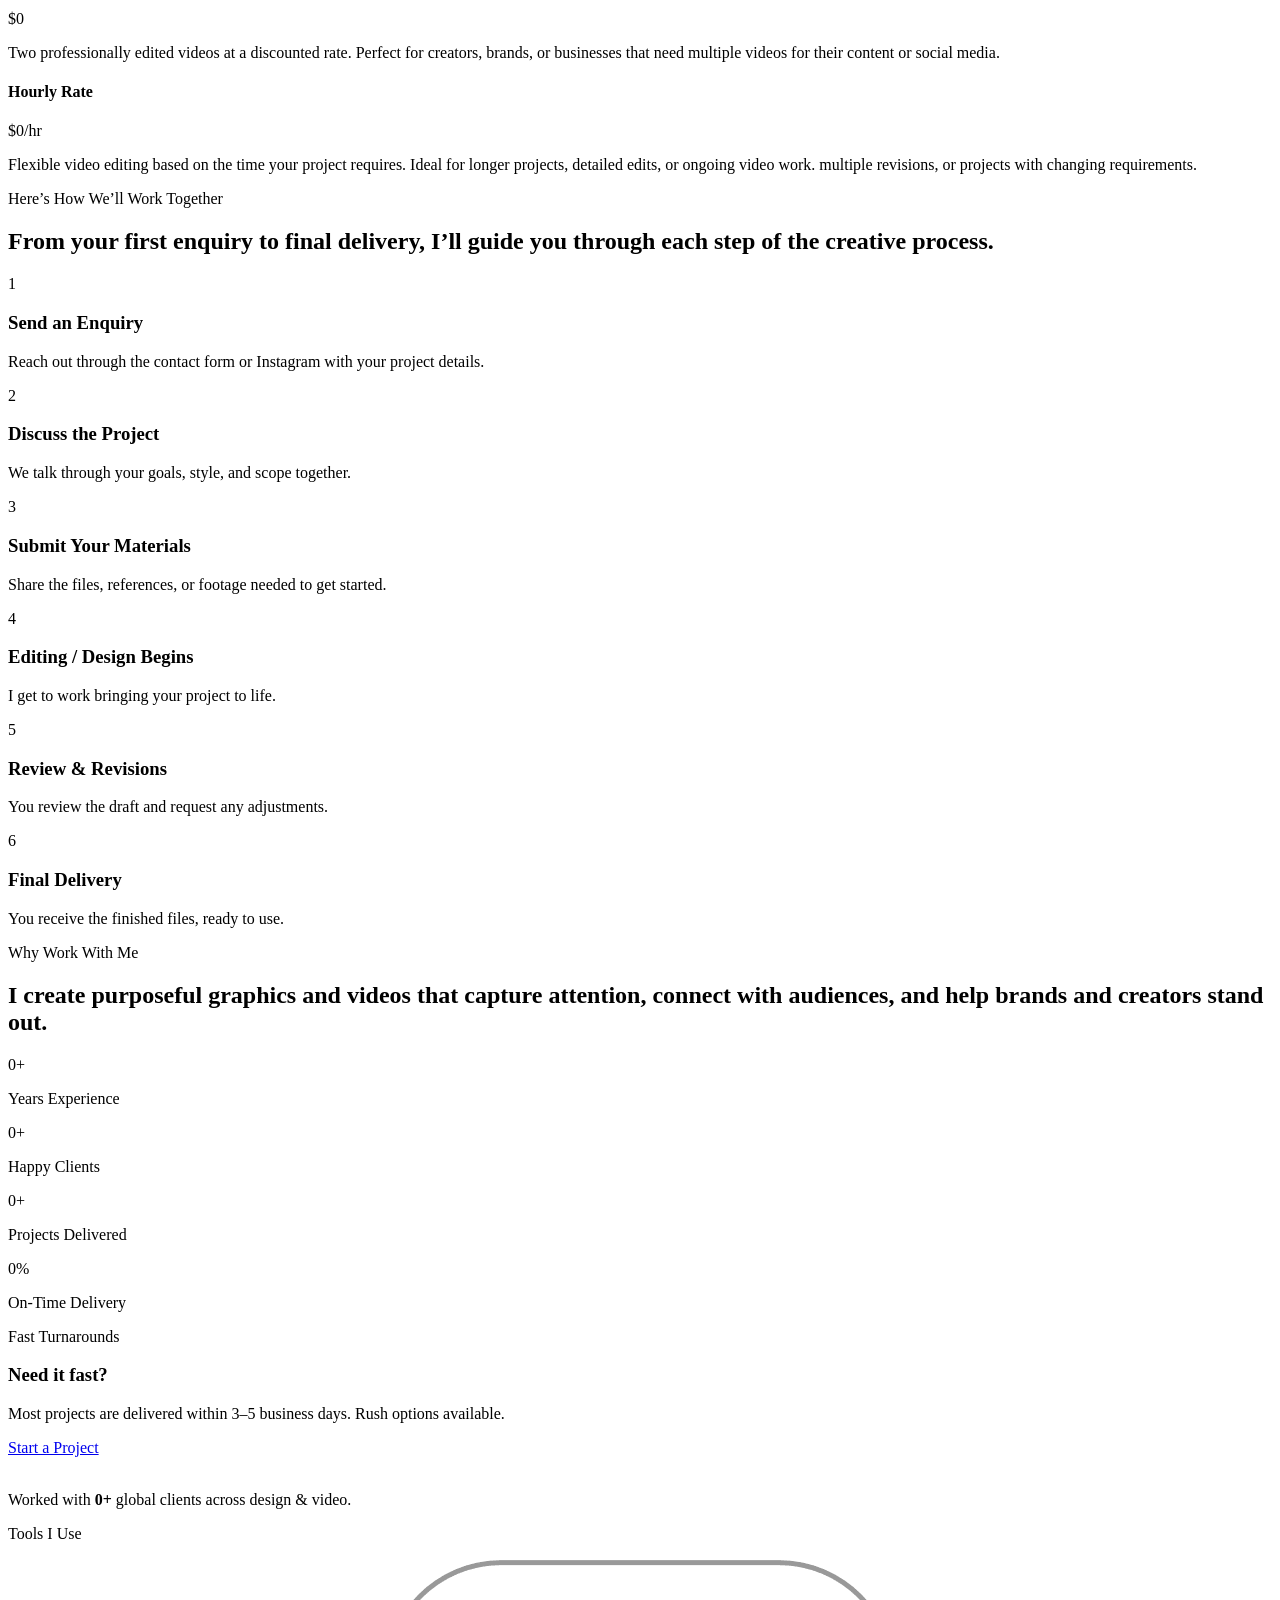
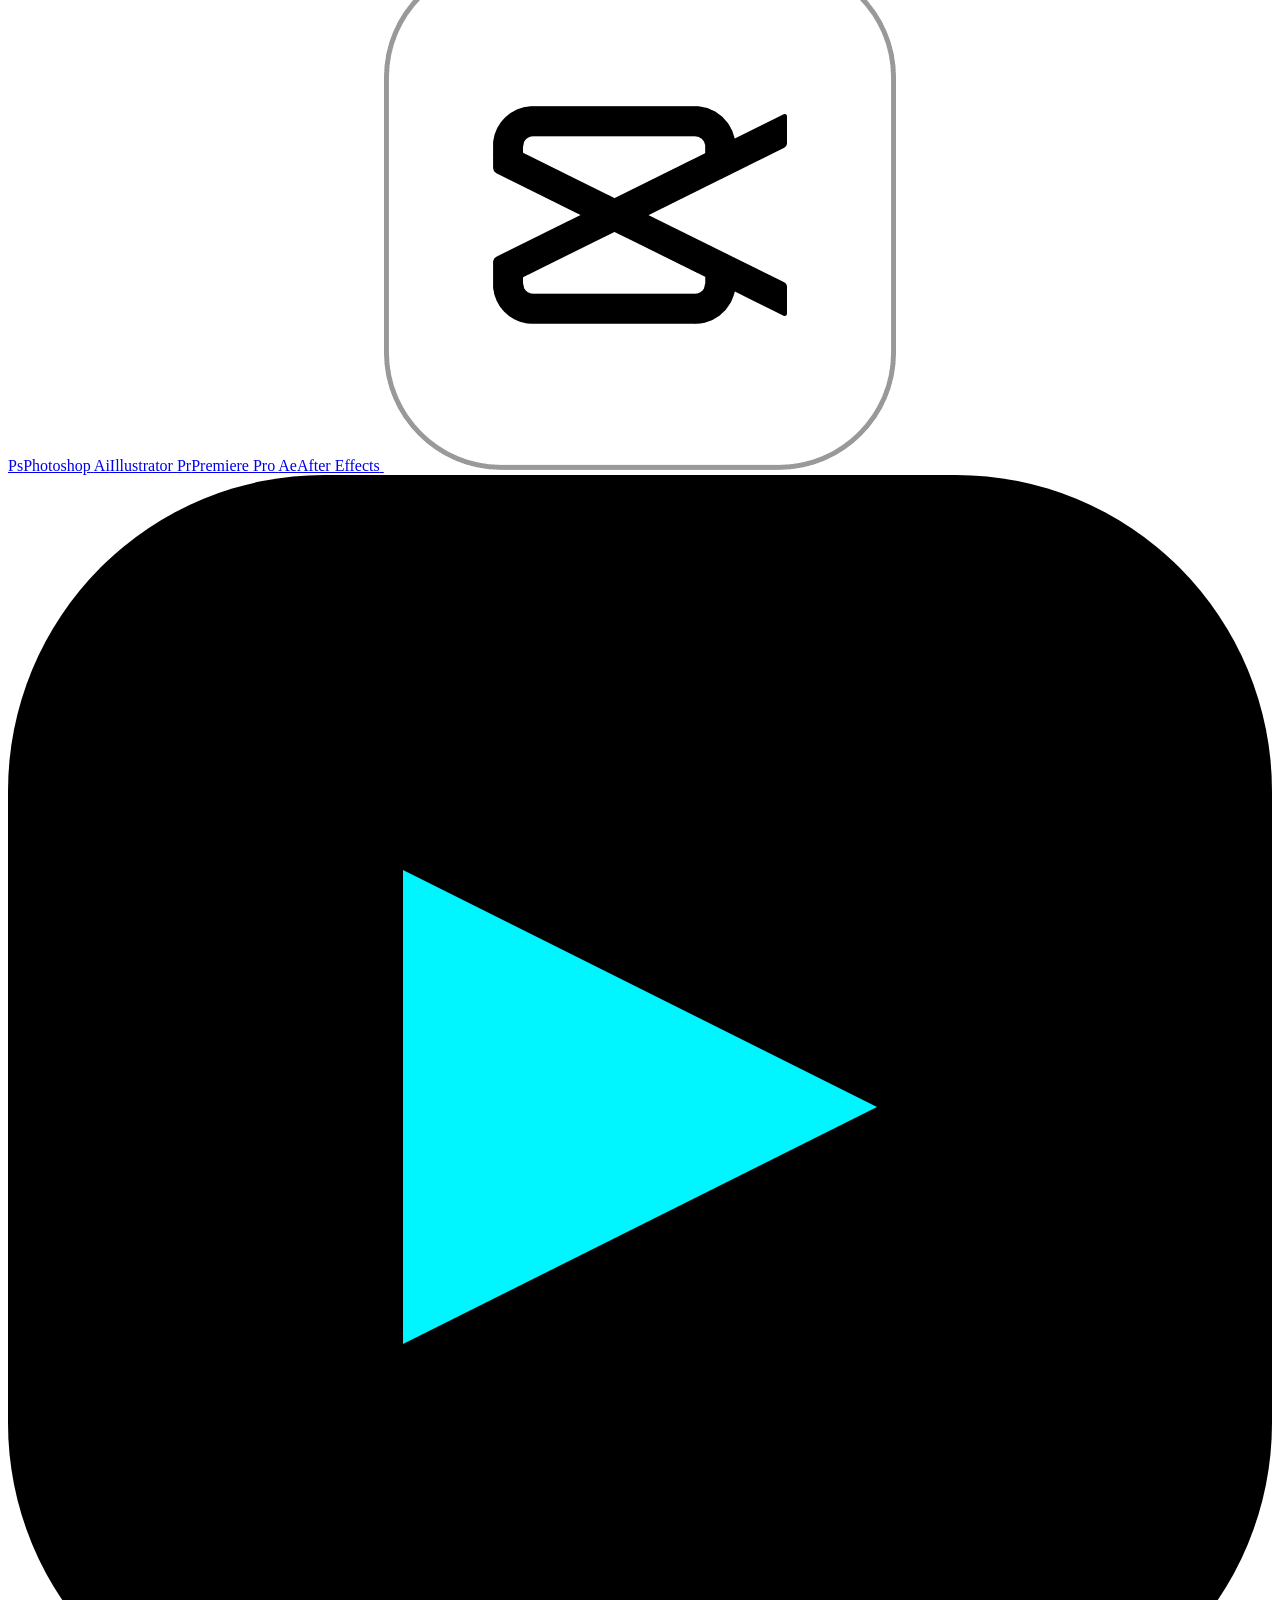
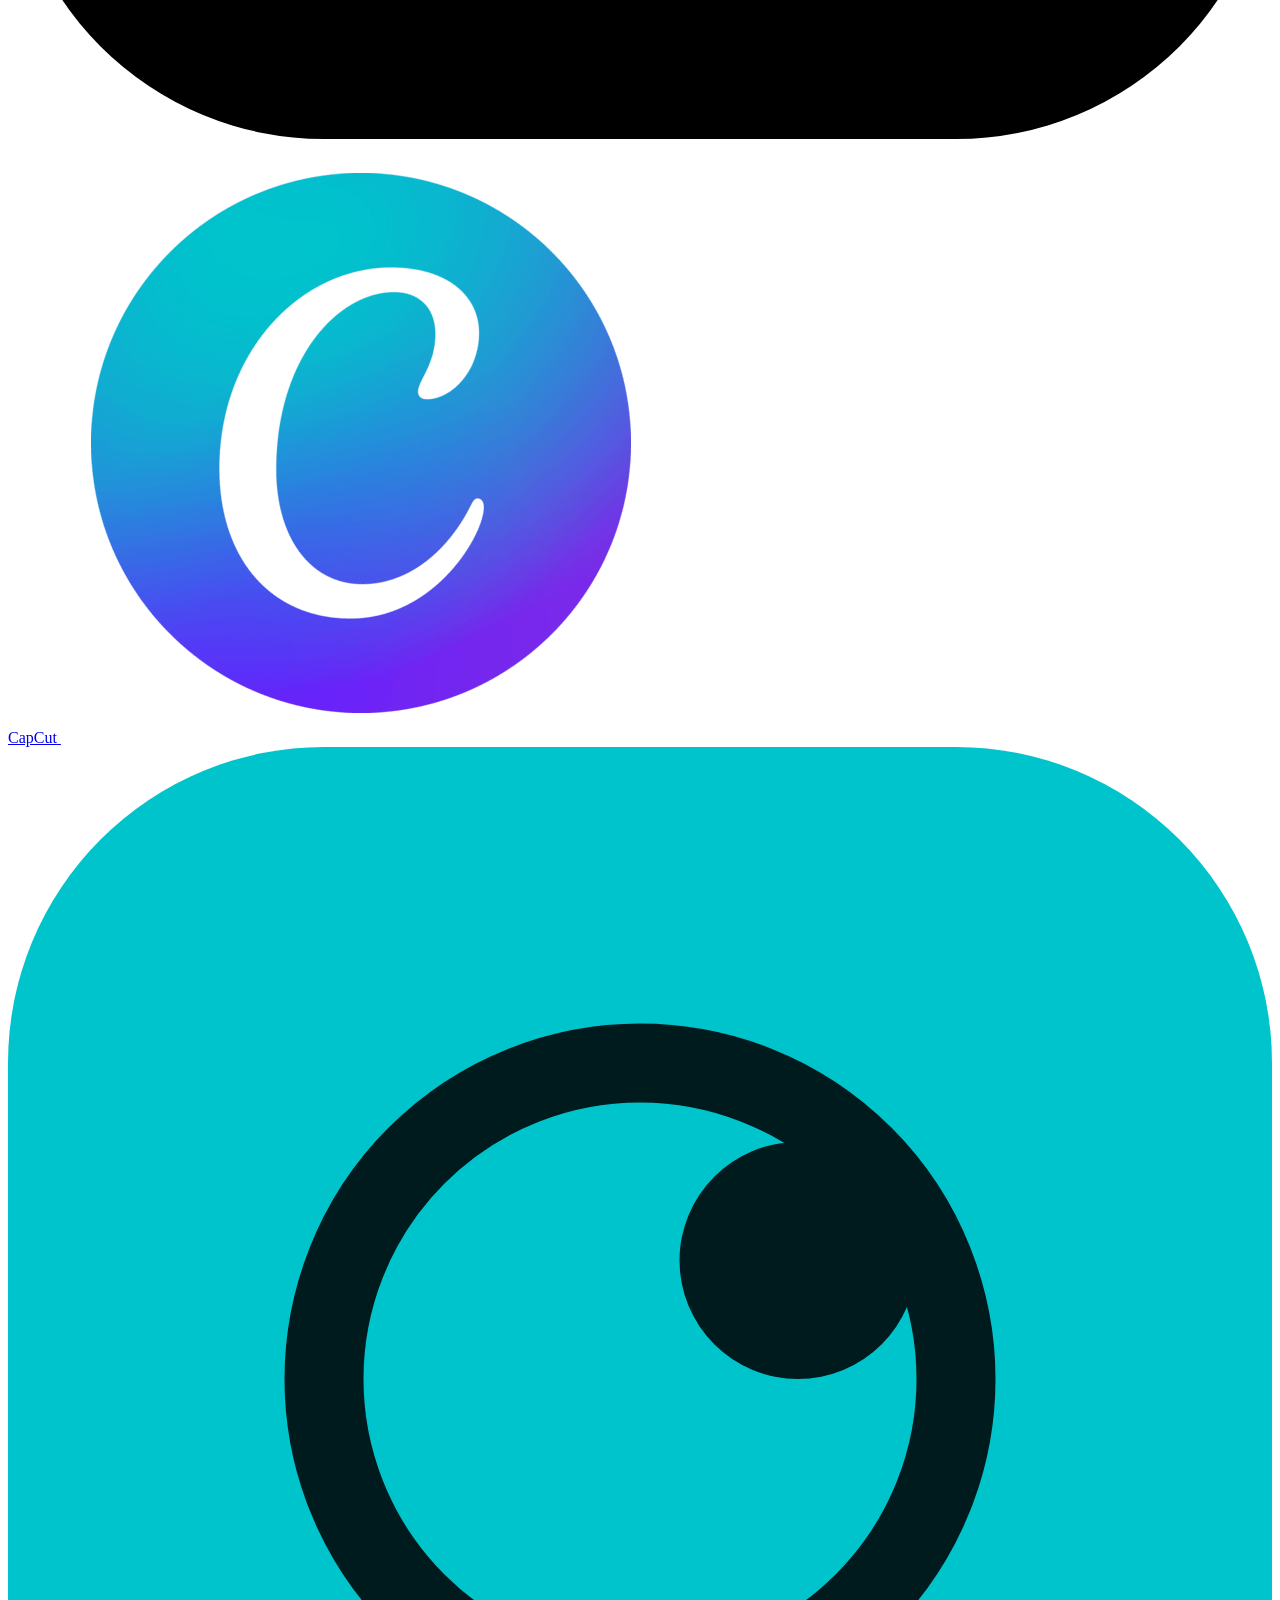
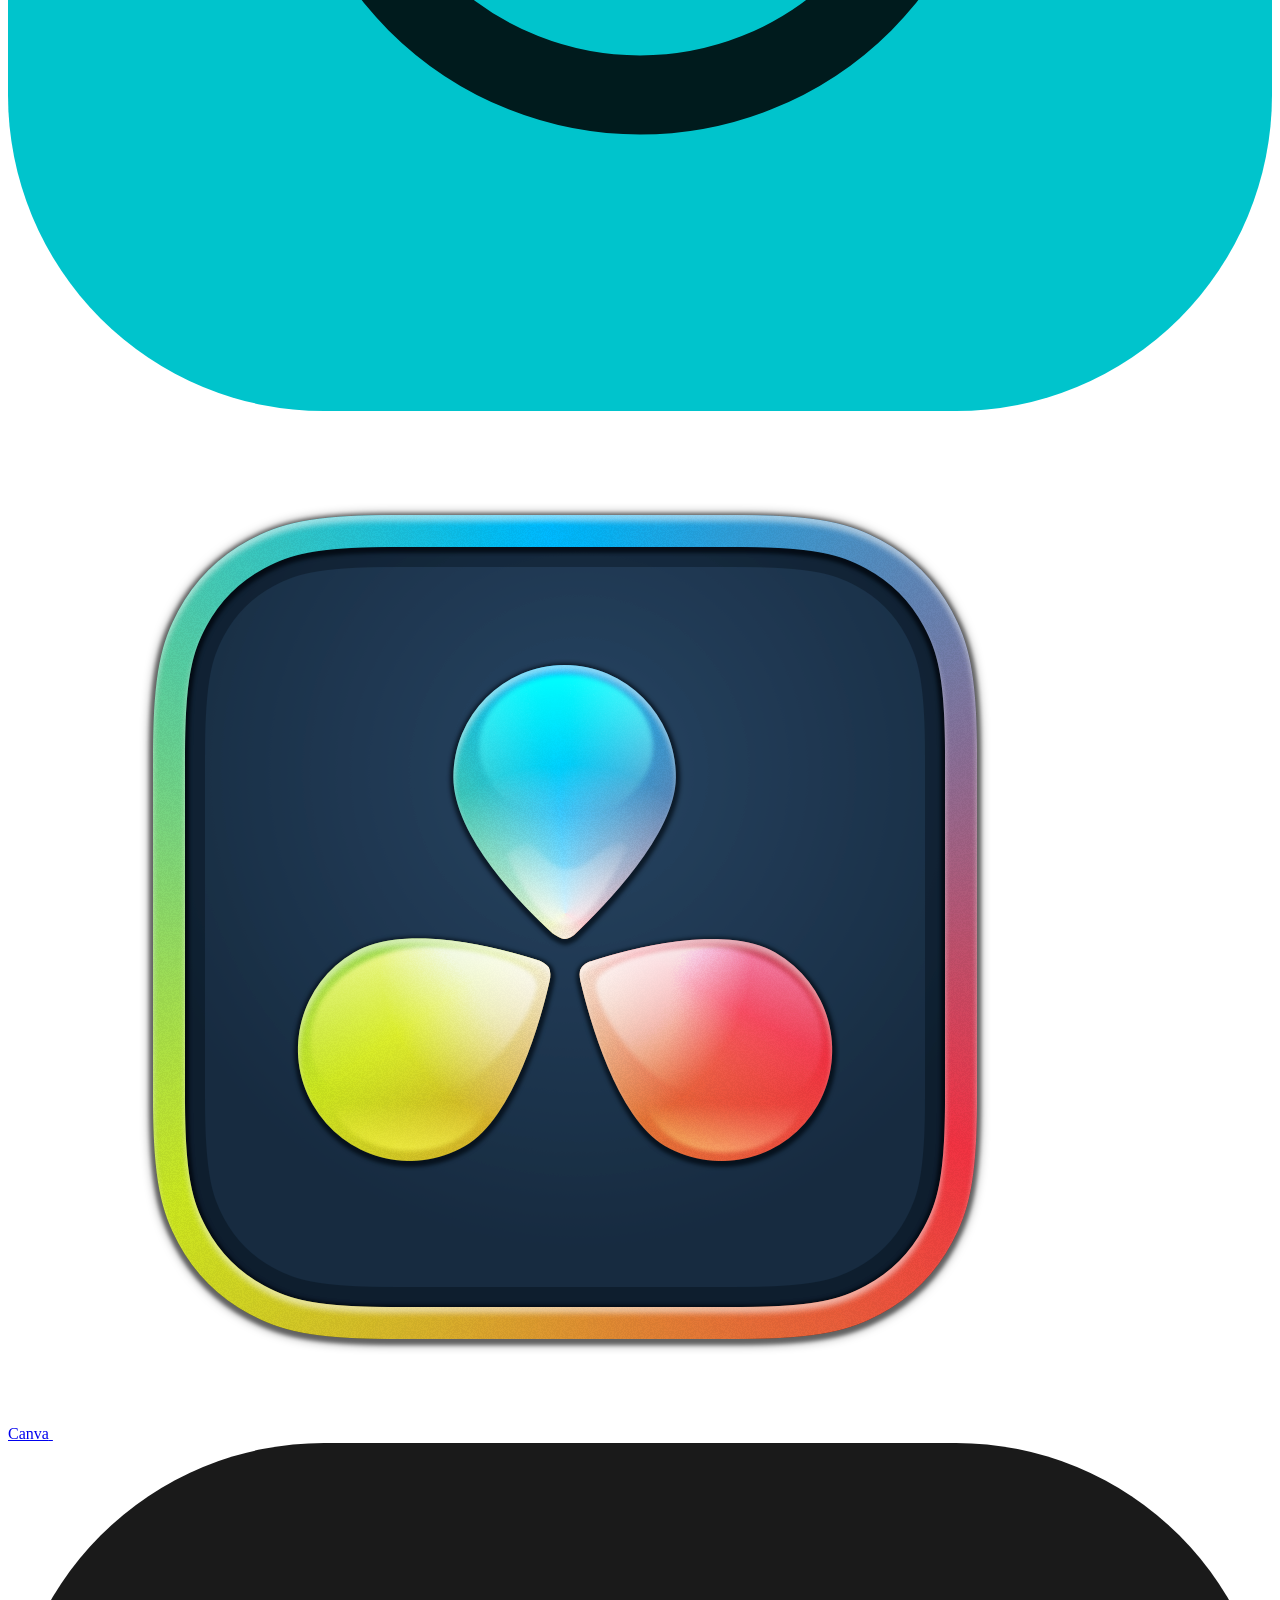
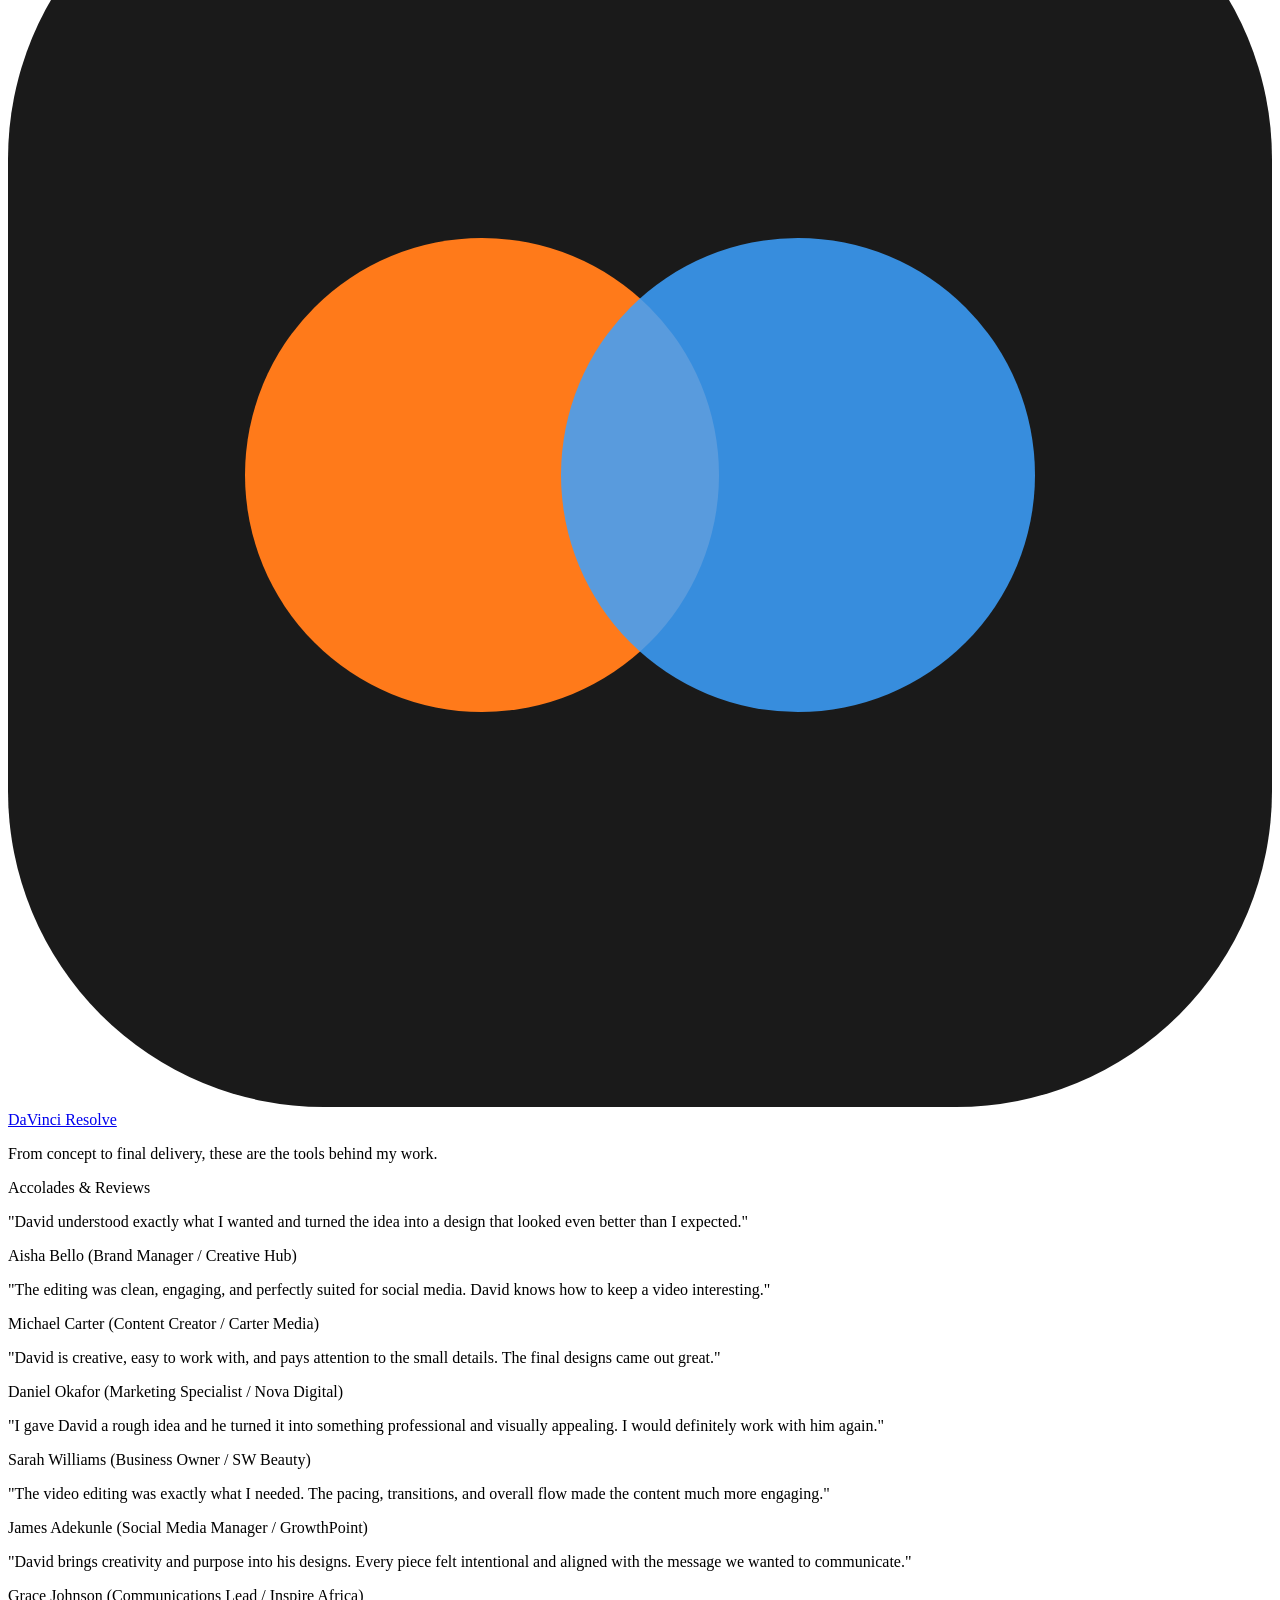
==== commit a2fb9d55: "Add files via upload" ====
--- a/index.html
+++ b/index.html
@@ -23,7 +23,7 @@
 <link rel="preconnect" href="https://fonts.gstatic.com" crossorigin>
 <link href="https://fonts.googleapis.com/css2?family=Bebas+Neue&family=Montserrat:ital,wght@0,400;0,500;0,600;0,700;0,800;1,400;1,500;1,600&family=JetBrains+Mono:wght@400;500;600&display=swap" rel="stylesheet">
 
-<link rel="stylesheet" href="styles.css?v=thumbnail-queue-1">
+<link rel="stylesheet" href="styles.css?v=image-cleanup-1">
 </head>
 <body>
 
@@ -664,8 +664,8 @@
   <section class="about" id="about">
     <div class="about-visual" data-reveal>
       <div class="about-frame">
-        <img data-github="assets/about/portrait.jpg" alt="Portrait of David" class="real-media" loading="lazy" decoding="async">
-        <div class="media-placeholder"><span class="mp-icon">🙂</span><span class="mp-file">assets/about/portrait.jpg</span></div>
+        <img data-github="assets/about/portrait-preview.jpg" alt="Portrait of David" class="real-media" loading="lazy" decoding="async">
+        <div class="media-placeholder"><span class="mp-icon">🙂</span><span class="mp-file">assets/about/portrait-preview.jpg</span></div>
       </div>
     </div>
     <div class="about-text" data-reveal>
@@ -817,13 +817,13 @@
   </form>
 </div>
 
-<div class="lightbox" id="lightbox" aria-hidden="true">
+<dialog class="lightbox" id="lightbox" aria-hidden="true" aria-label="Portfolio preview">
   <button class="lightbox-close" id="lightboxClose" aria-label="Close preview">✕</button>
   <div class="lightbox-content" id="lightboxContent"></div>
-</div>
+</dialog>
 <div class="toast" id="toast"></div>
 
-<script src="hero-player.js"></script>
-<script src="script.js?v=thumbnail-queue-1"></script>
+<script src="hero-player.js?v=image-cleanup-1"></script>
+<script src="script.js?v=image-cleanup-1"></script>
 </body>
 </html>
